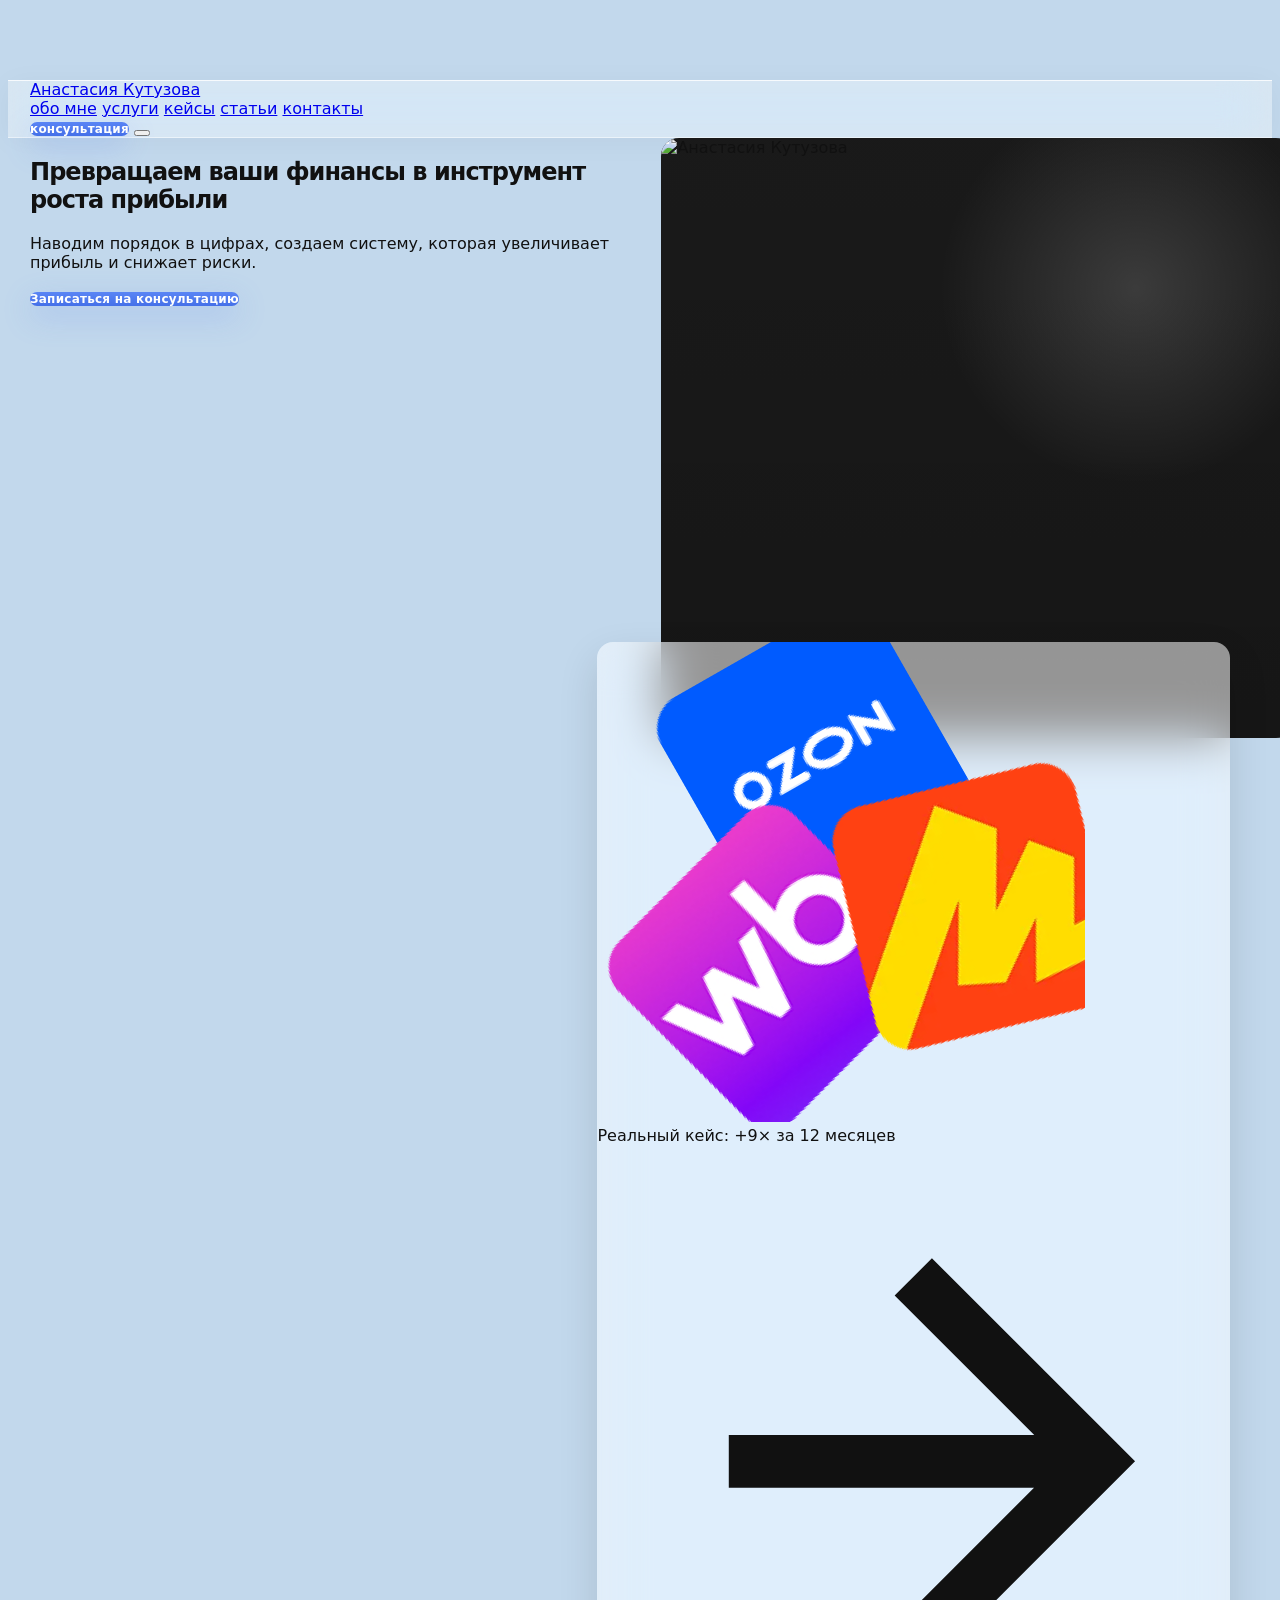
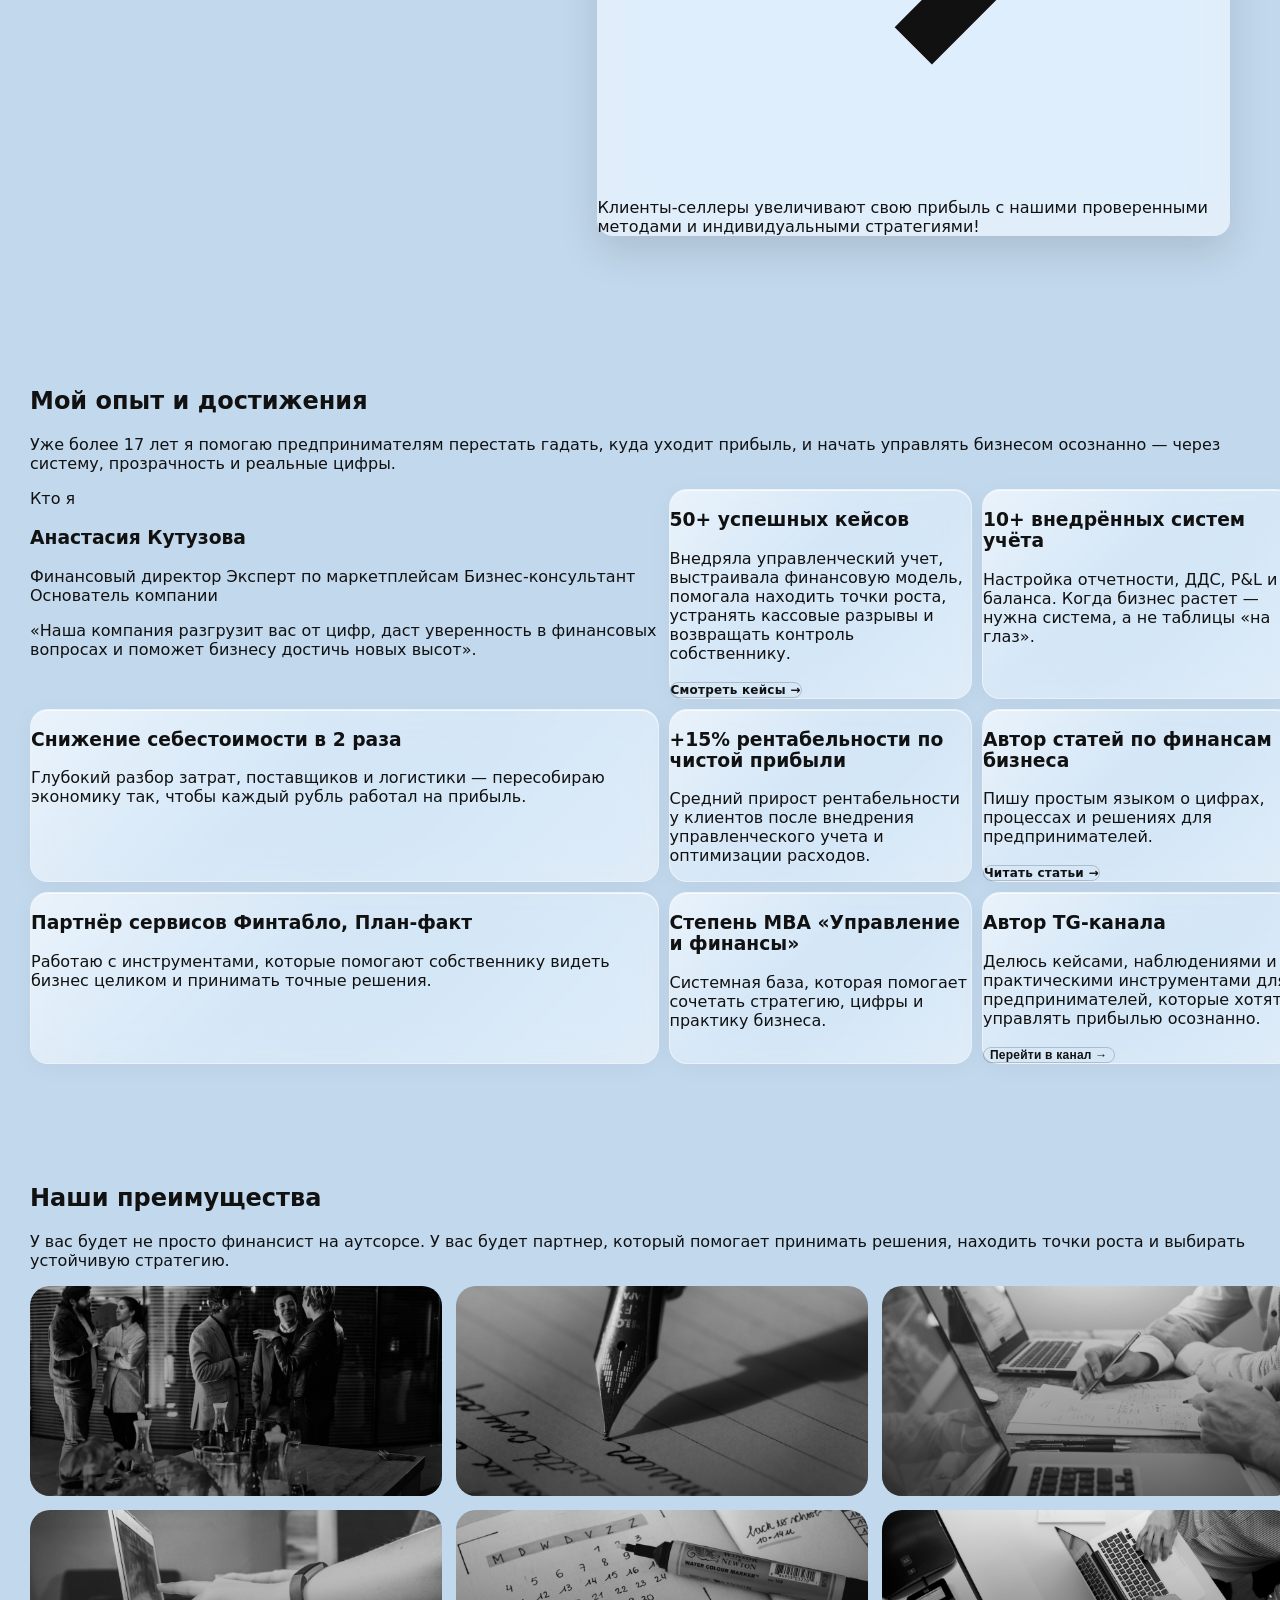
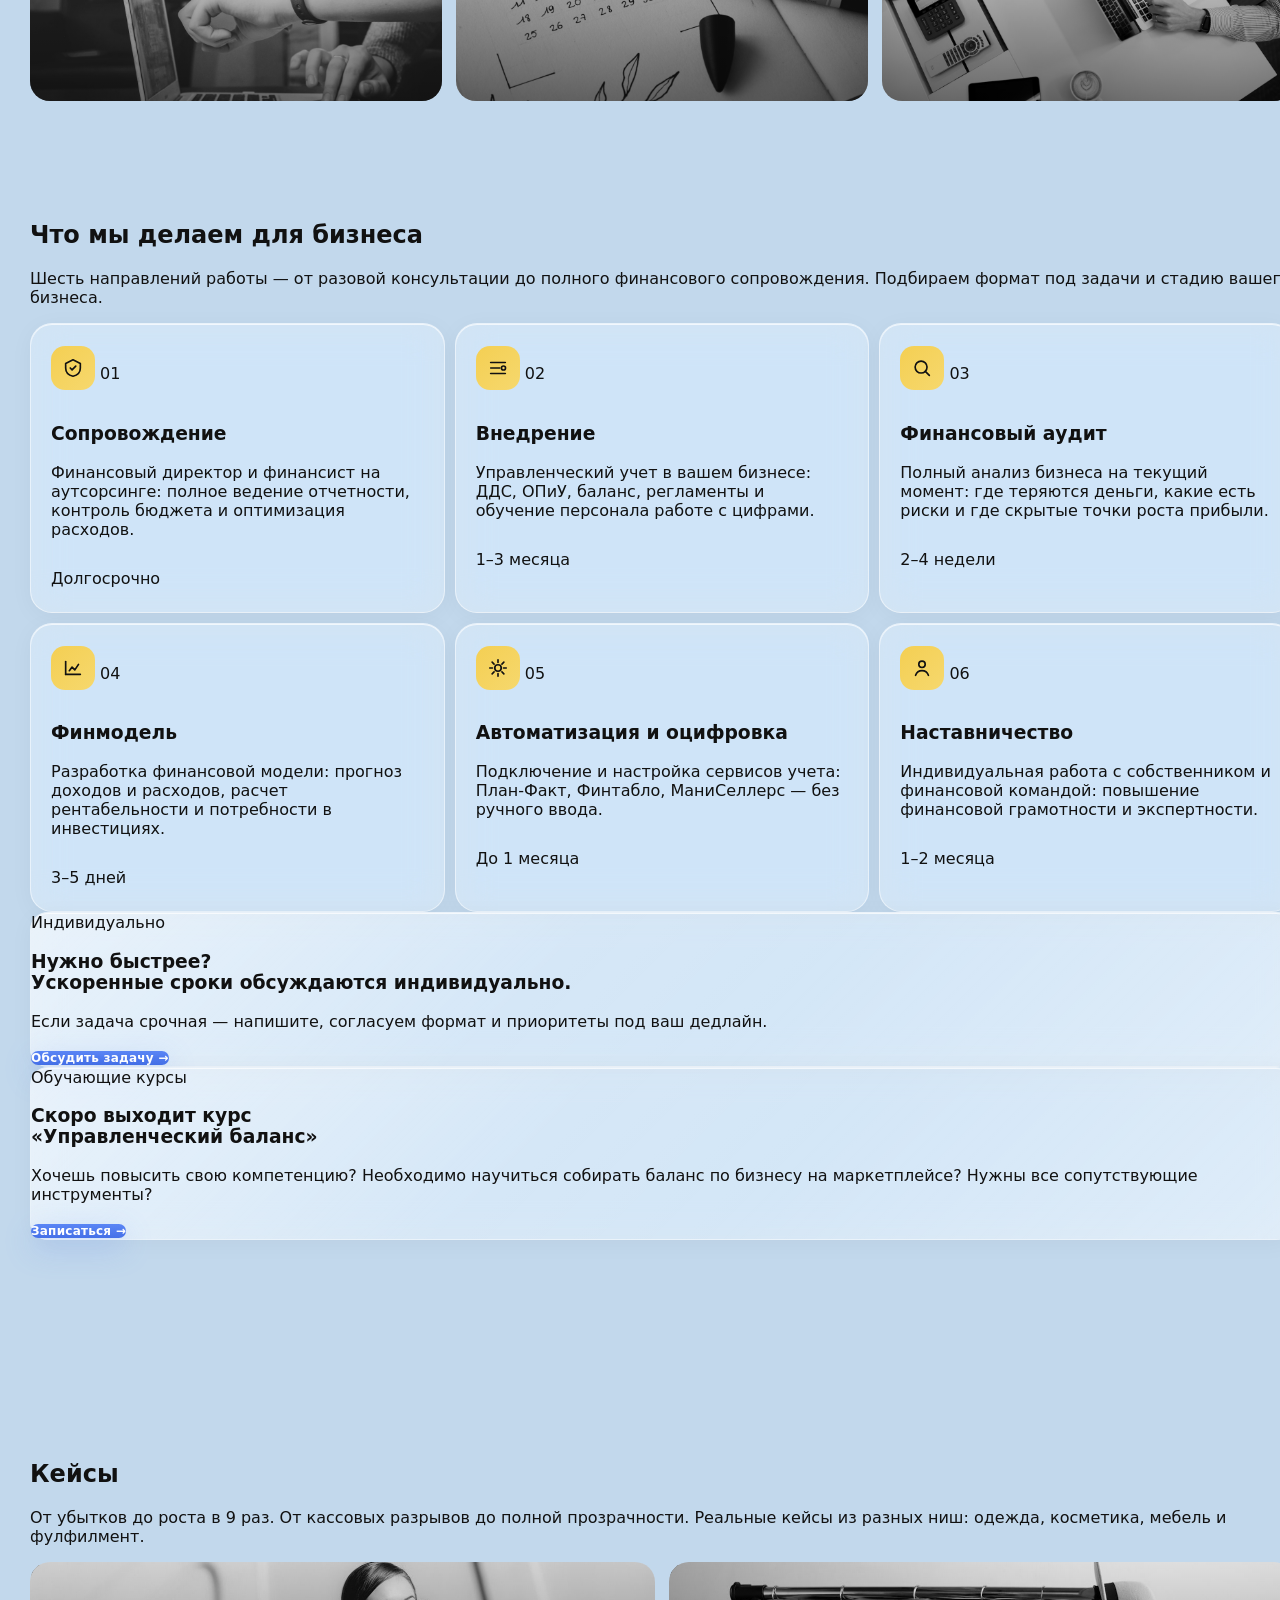
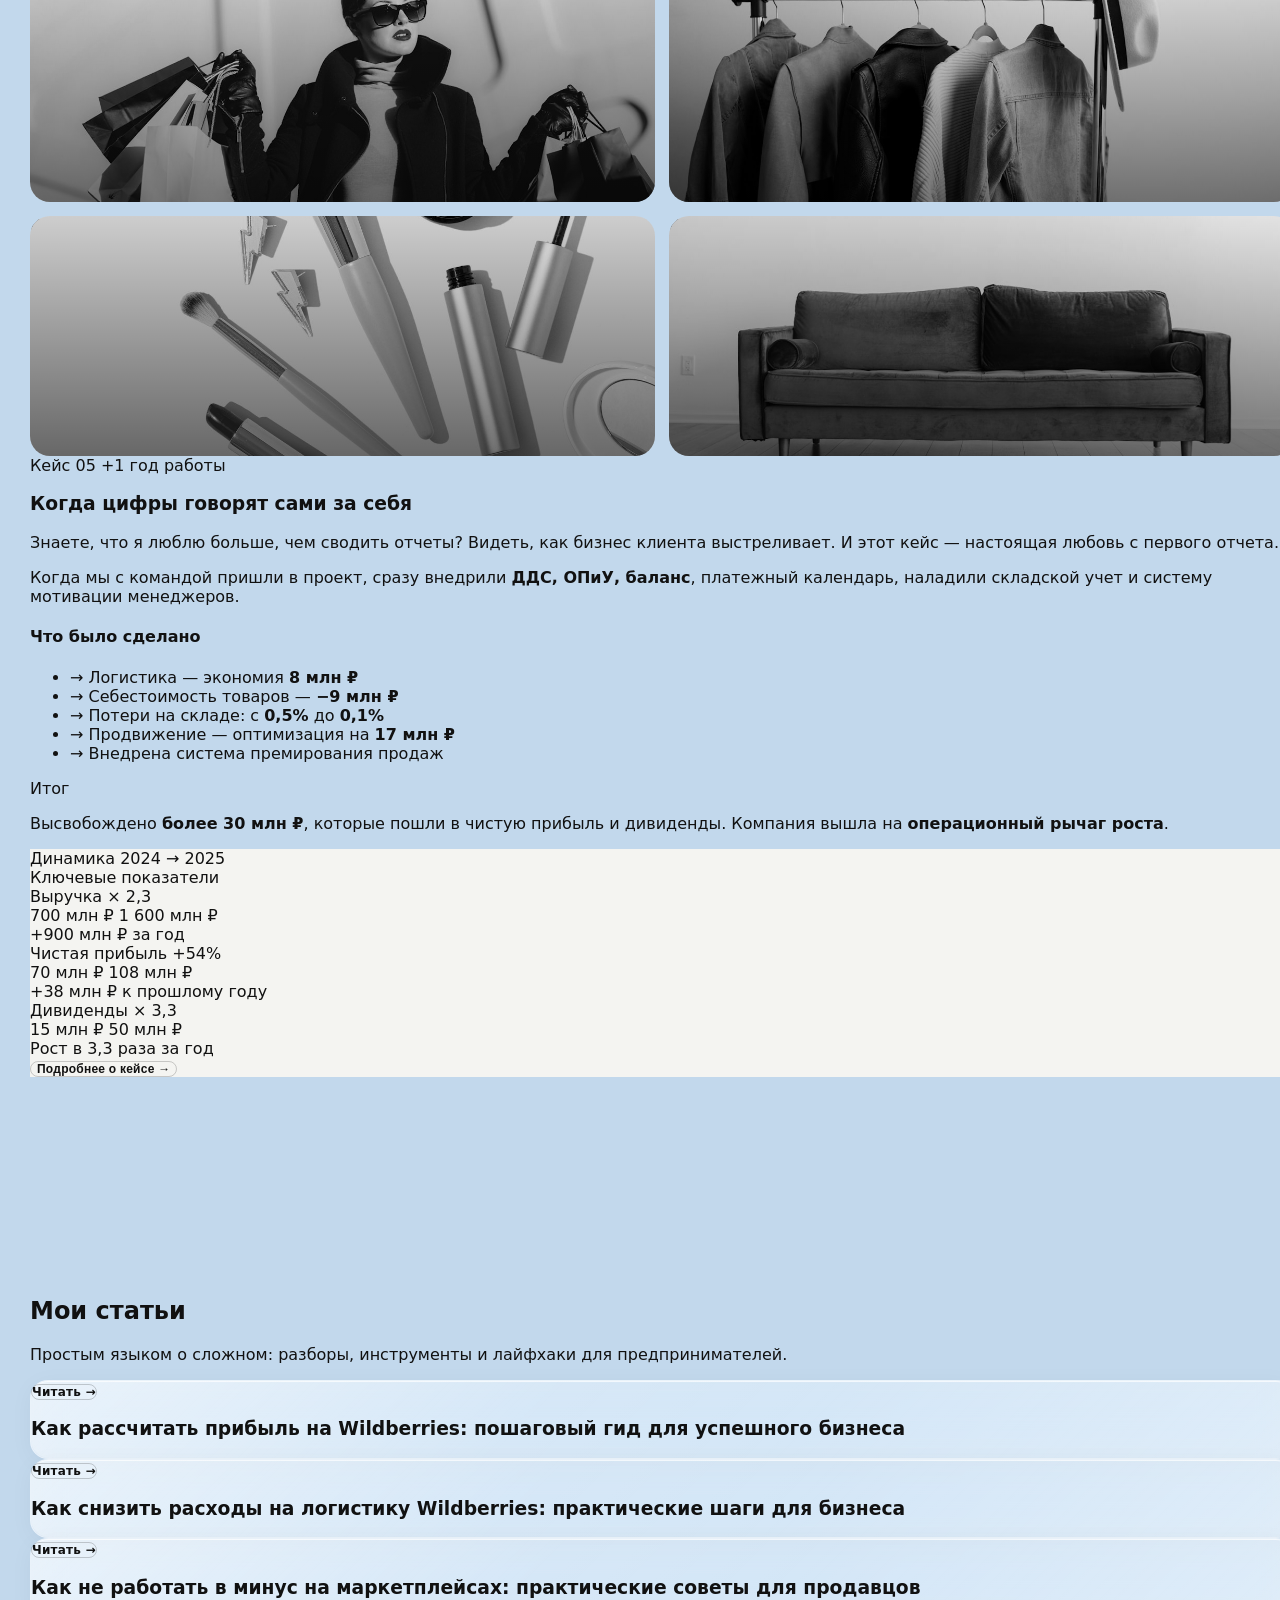
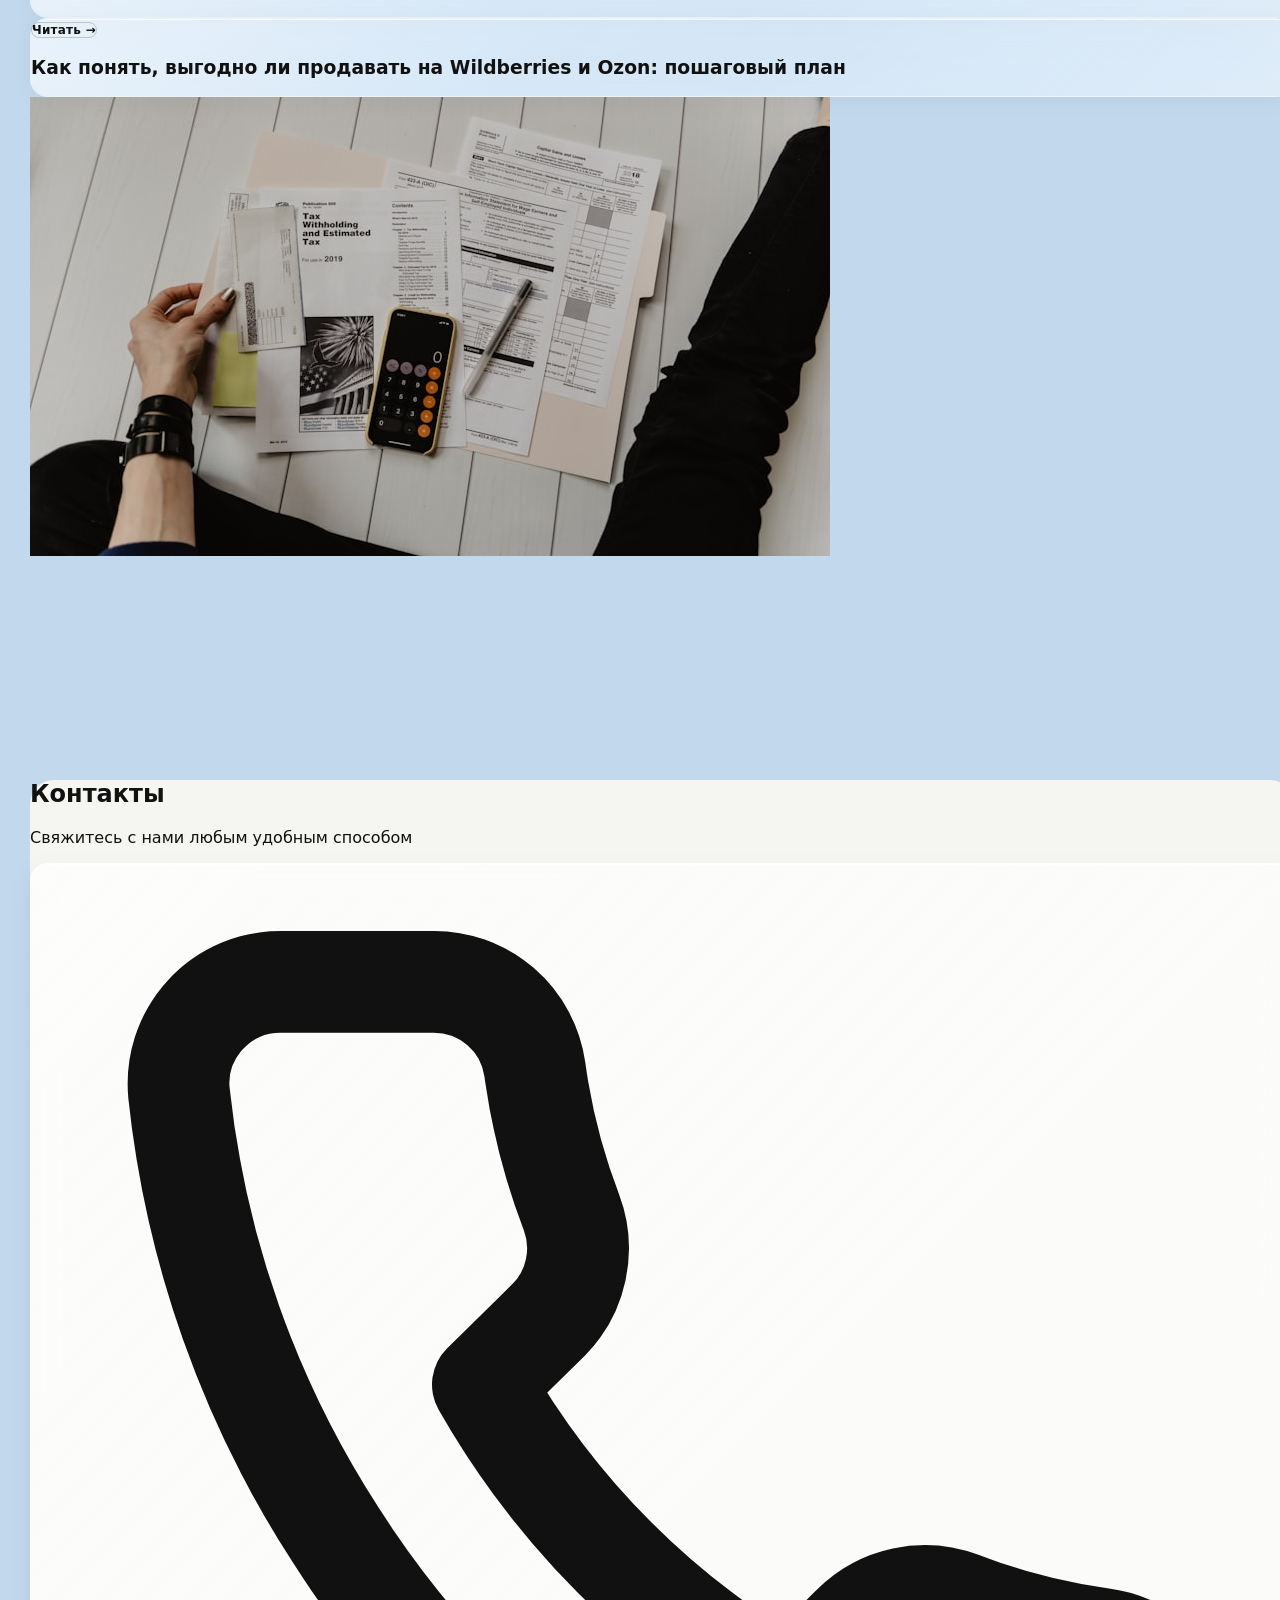
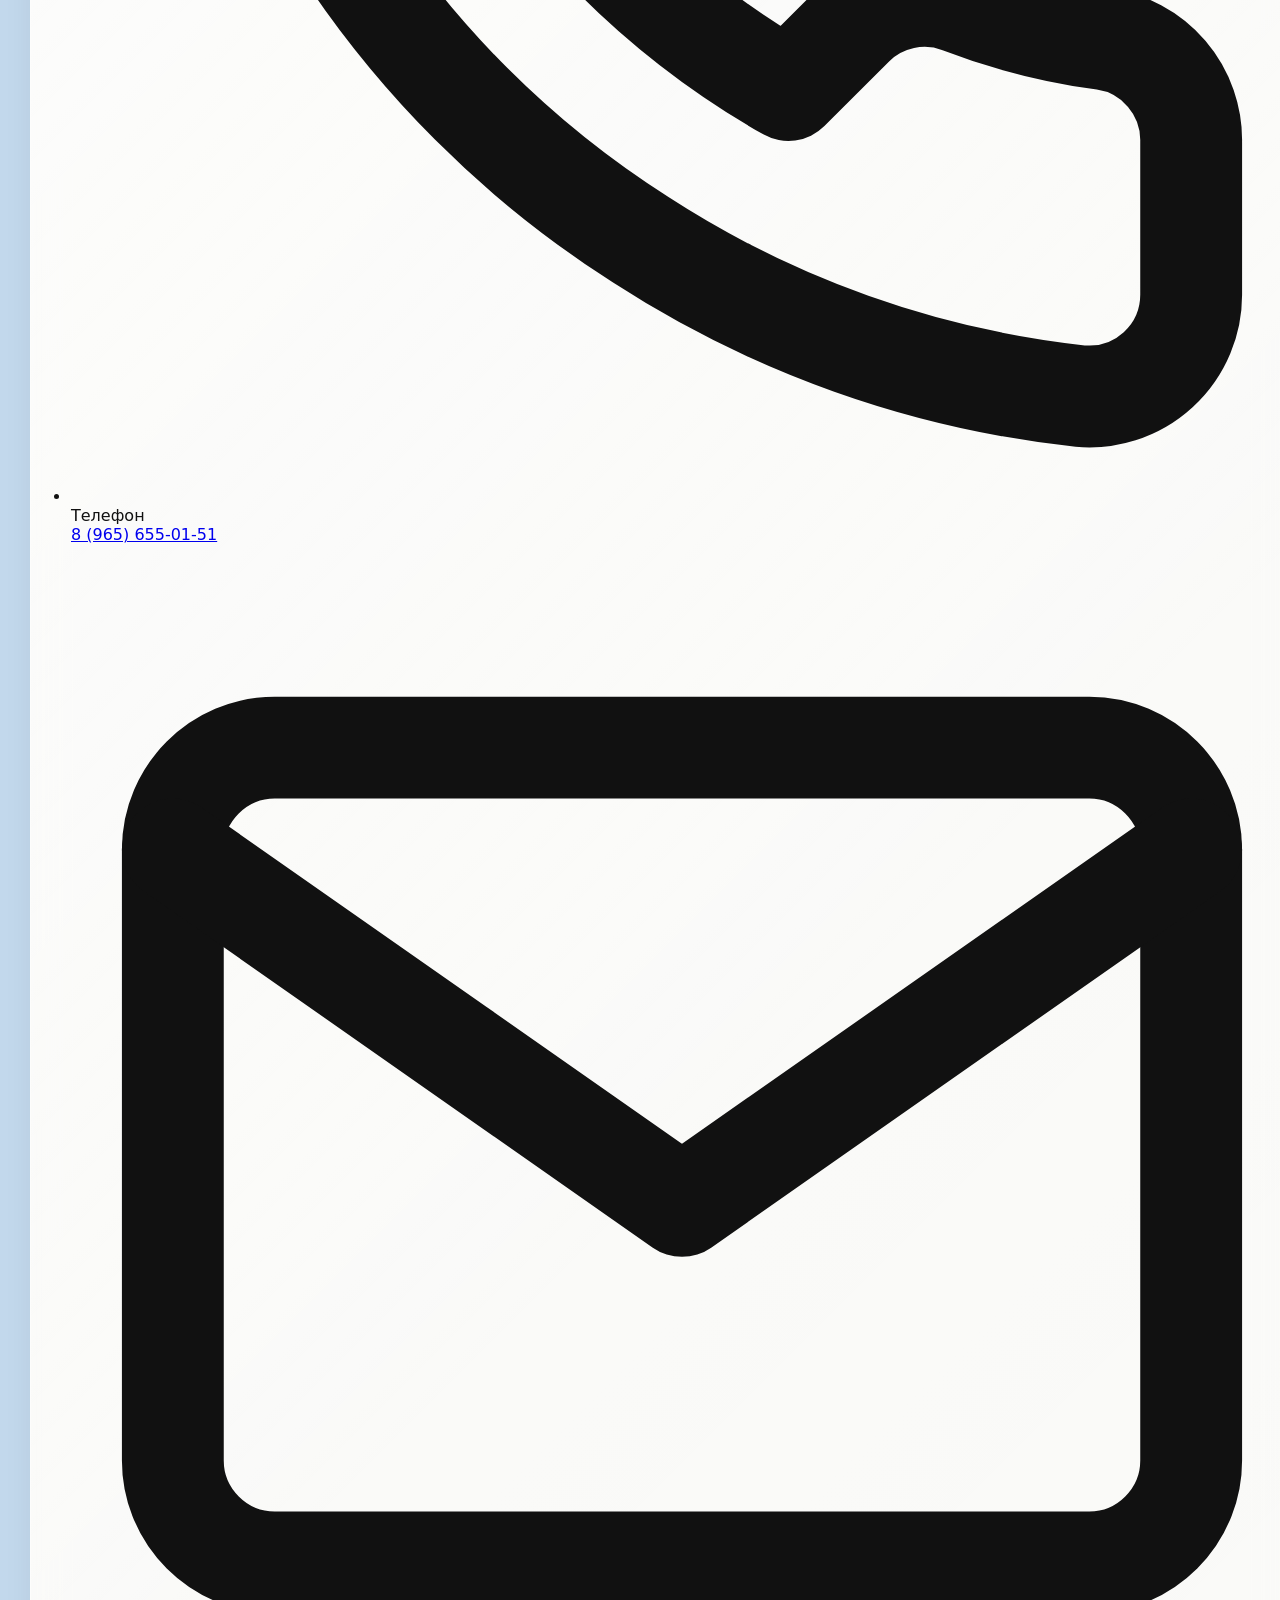
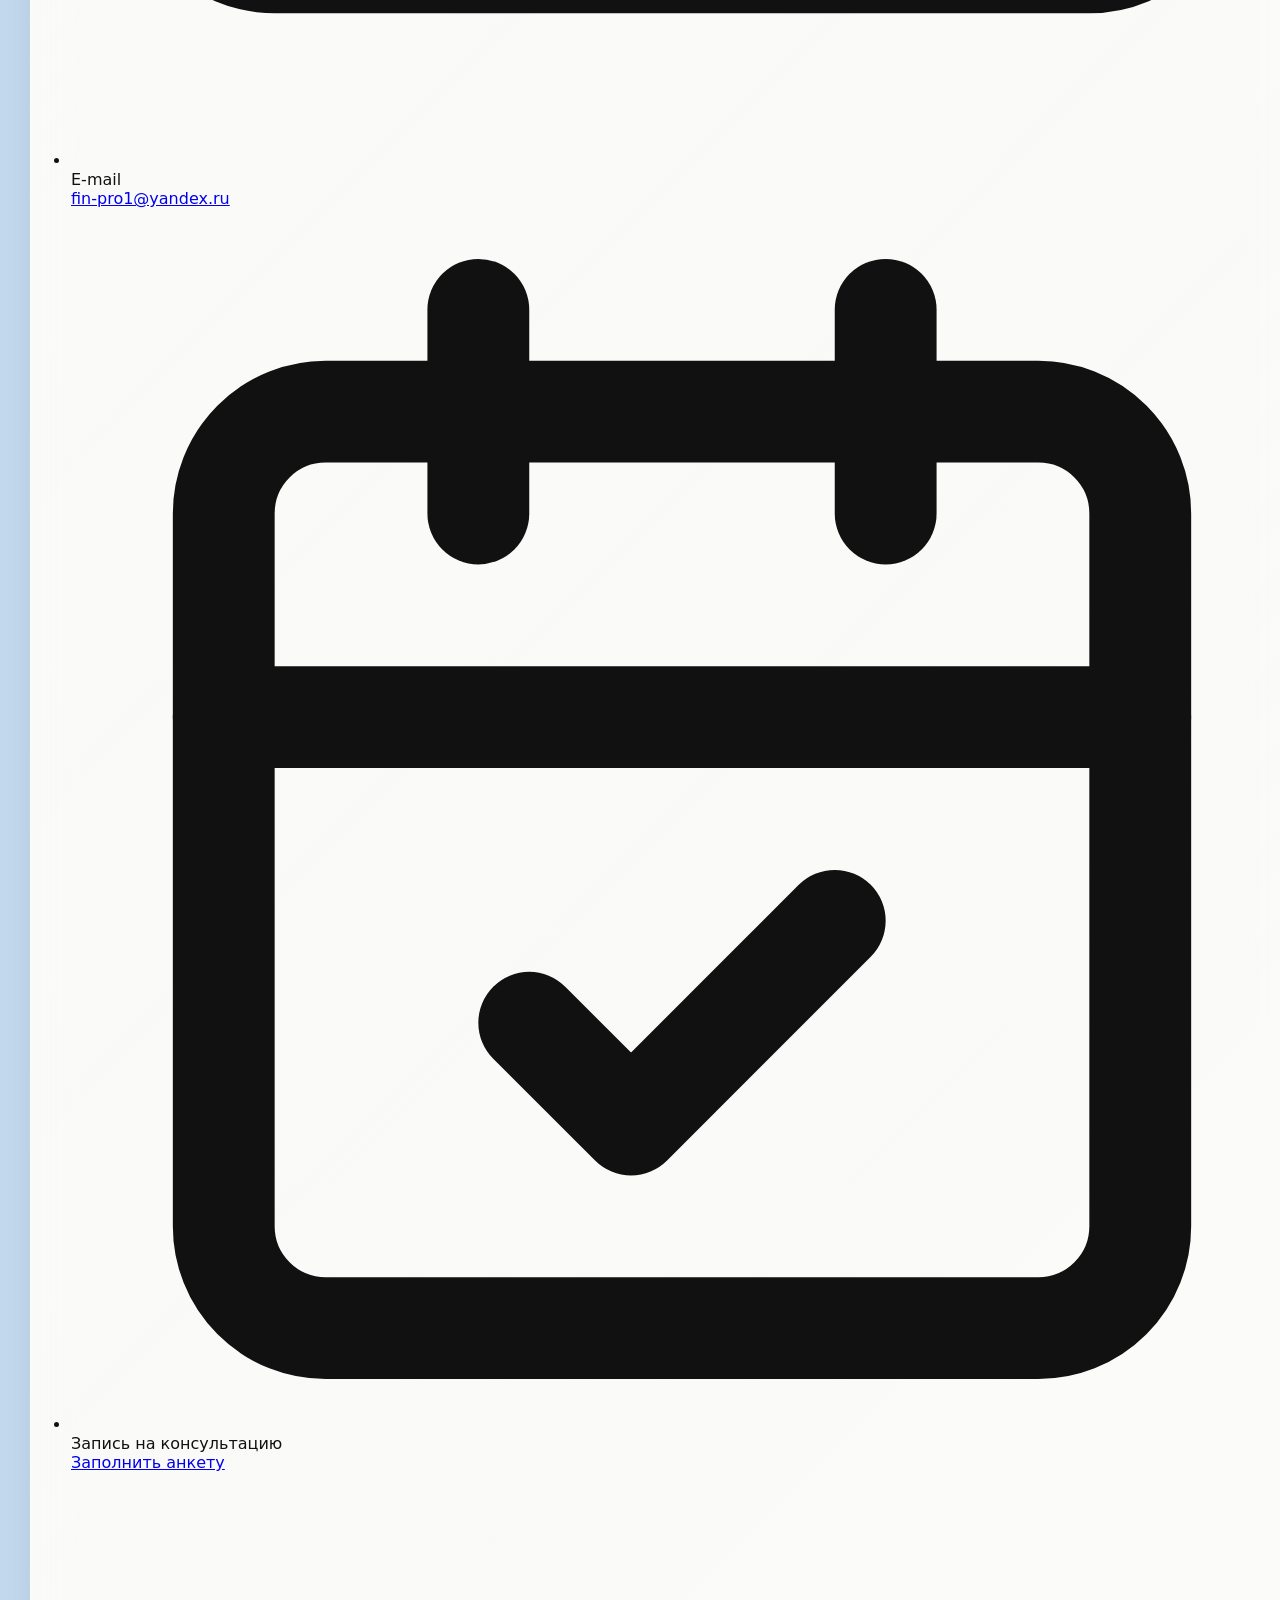
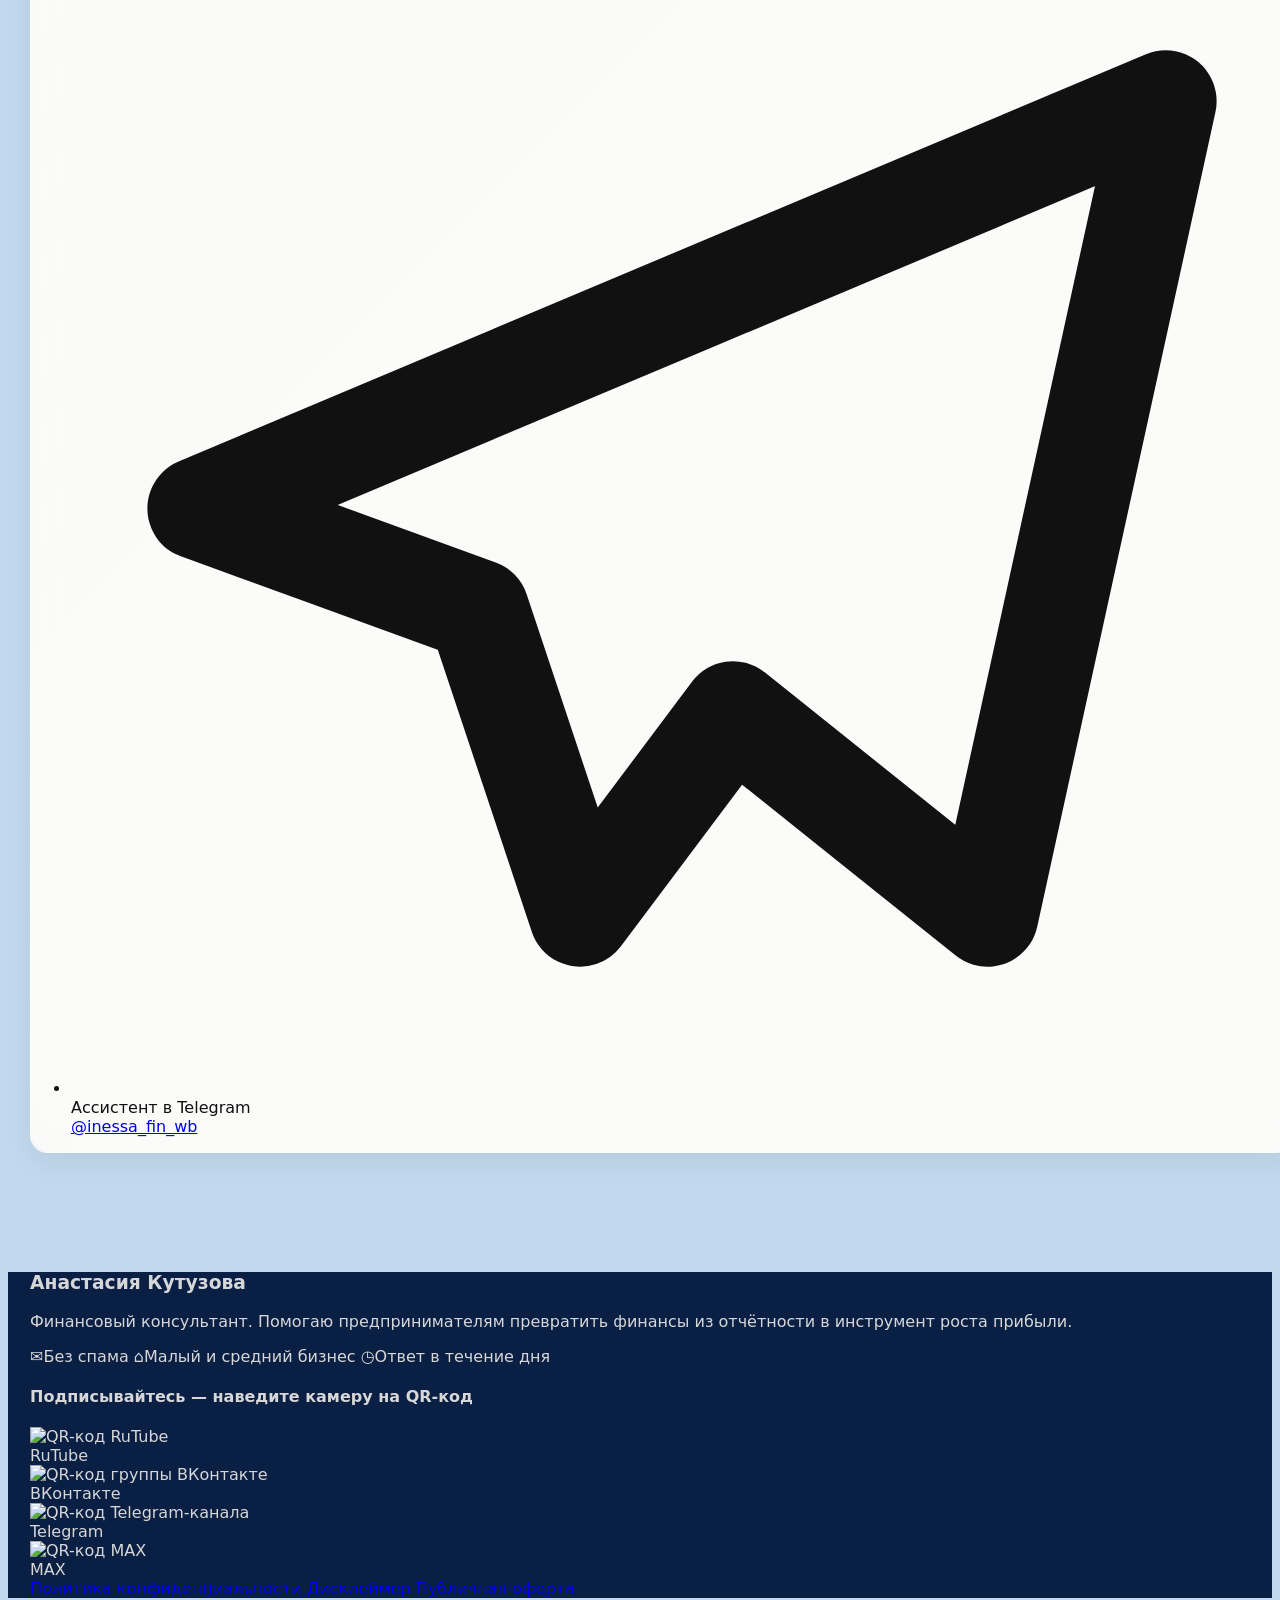
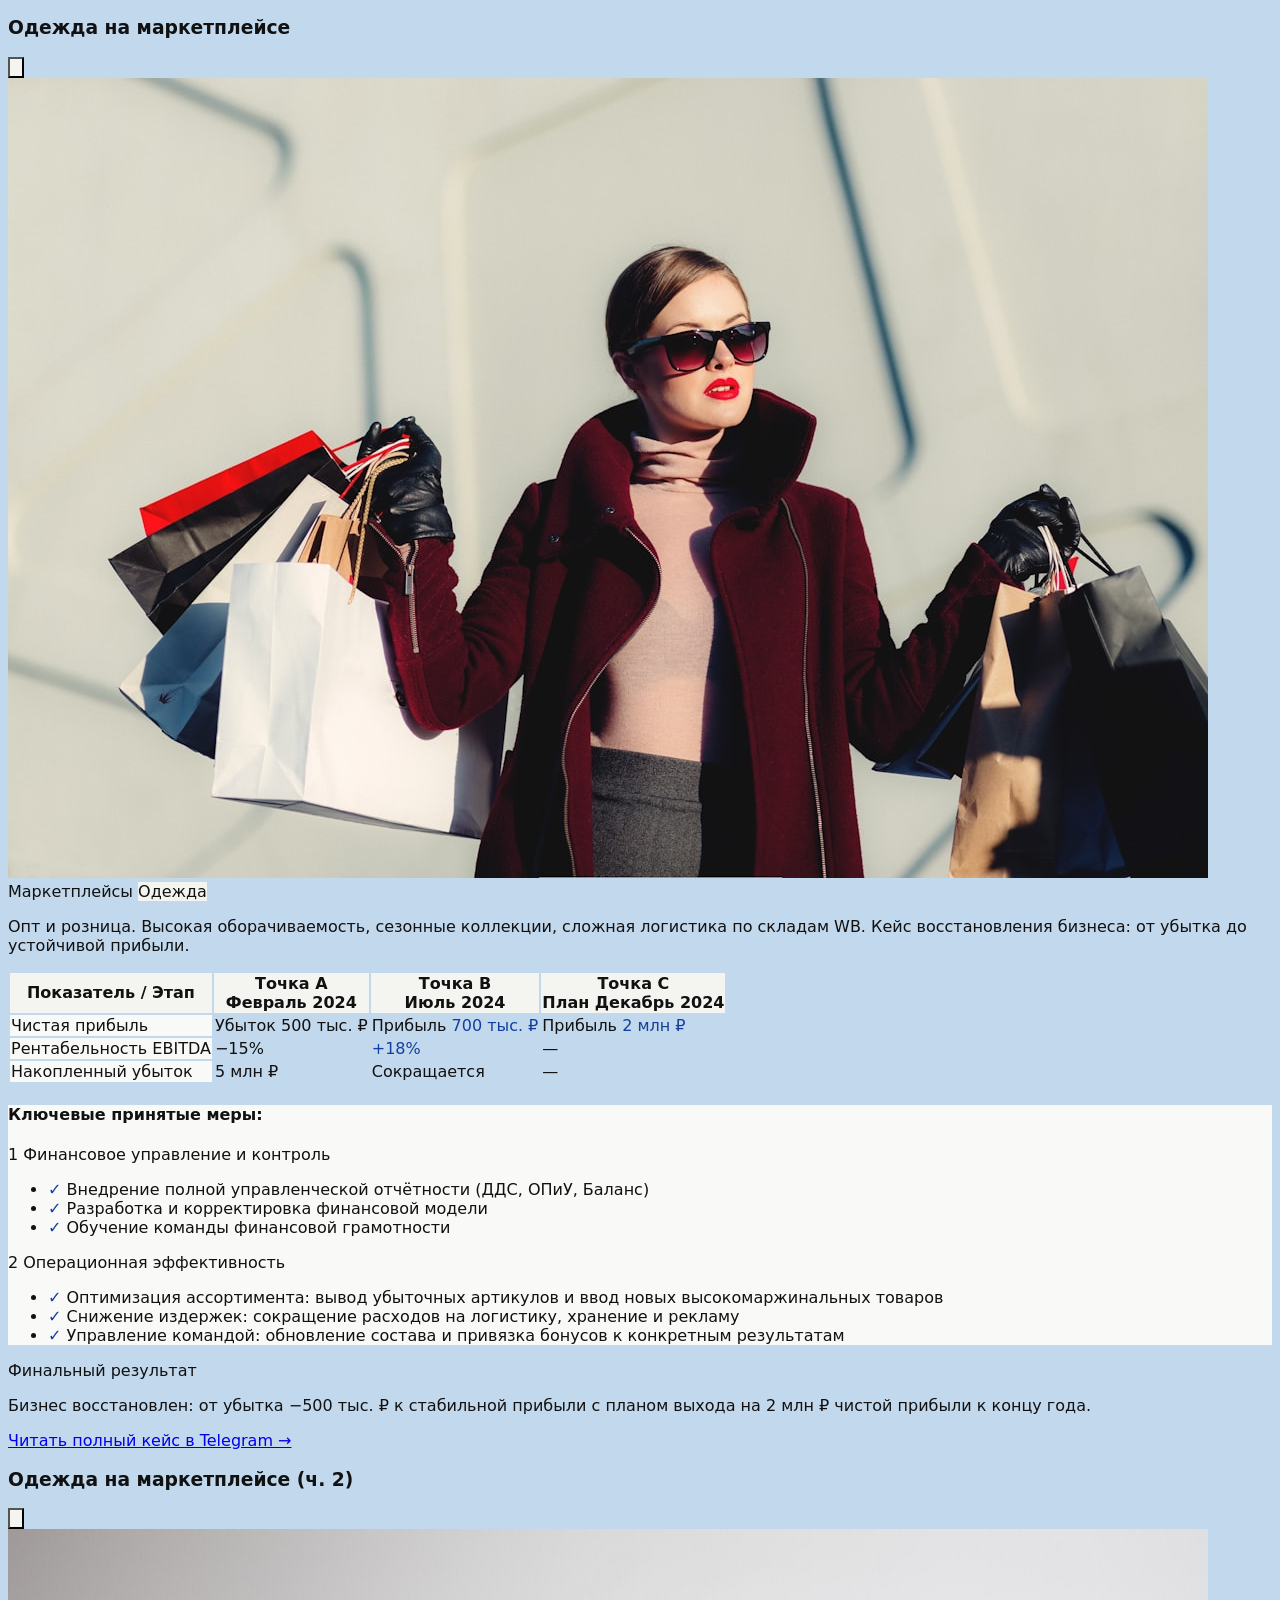
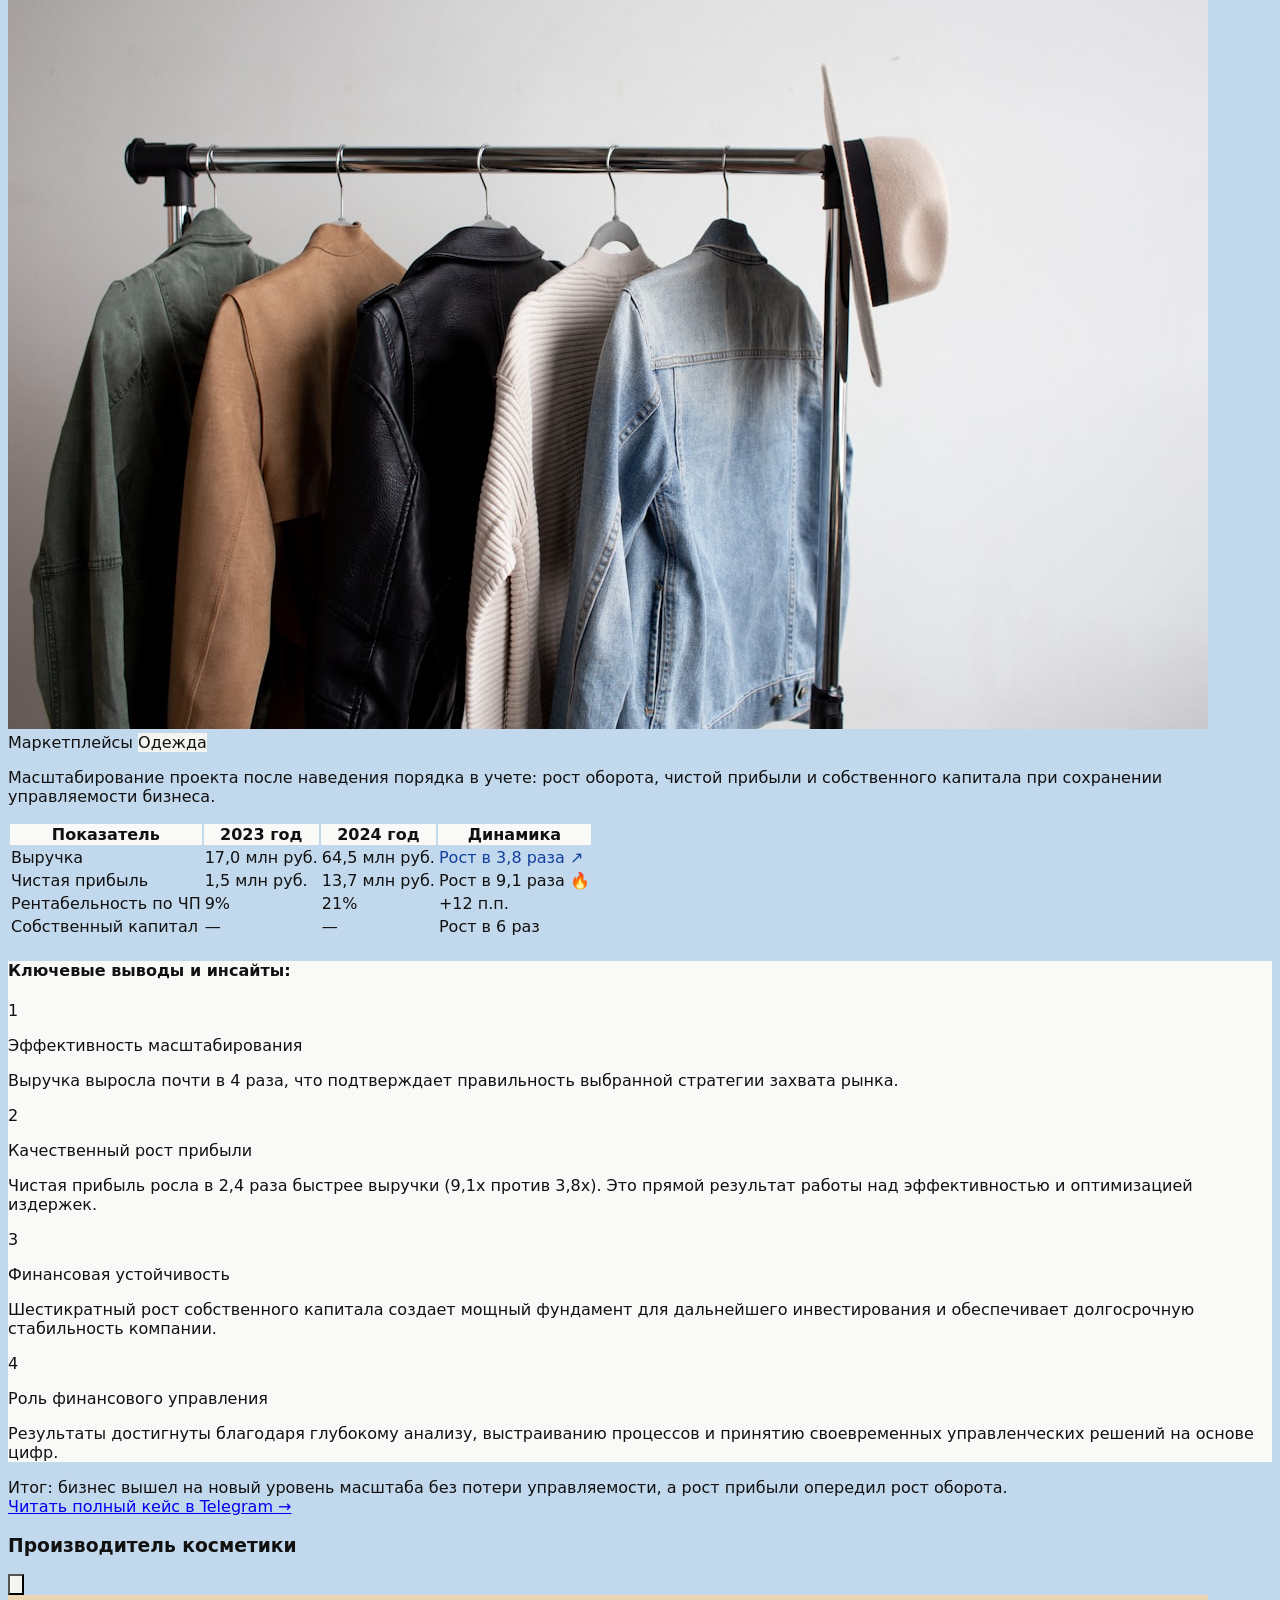
==== index.html @ 1ec45750 "Add files via upload" ====
<!DOCTYPE html>
<html lang="ru">
<head>
  <meta charset="UTF-8" />
  <meta name="viewport" content="width=device-width, initial-scale=1.0" />
  <title>Анастасия Кутузова — Финансовый консультант</title>
  <meta name="description" content="Лендинг финансового консультанта: кейсы, преимущества, статьи и контакты." />
  <script src="https://cdn.jsdelivr.net/npm/@tailwindcss/browser@4"></script>
  <style>
    :root {
      --bg: #c2d8ec;
      --paper: #ffffff;
      --muted: #b3cce3;
      --line: #9eb8d2;
      --gray-light: #b8cfe5;
      --gray-table: #c2d8ec;
      --text: #111111;
      --soft: #666666;
      --blue: #123f9f;
      --blue-dark: #0d327e;
      --yellow: #f6d86d;
      --yellow-soft: #f6d86d;
      --card: #aac3dc;
      --black: #0b0b0b;
    }

    html {
      scroll-behavior: smooth;
    }

    body {
      font-family: Inter, ui-sans-serif, system-ui, -apple-system, BlinkMacSystemFont, "Segoe UI", sans-serif;
      background: var(--bg);
      color: var(--text);
      padding-top: 72px;
    }

    .container-main {
      width: min(100%, 1360px);
      margin-inline: auto;
      padding-inline: 32px;
    }

    .section-space {
      padding-top: 50px;
      padding-bottom: 50px;
    }
    @media (min-width: 768px) {
      .section-space {
        padding-top: 100px;
        padding-bottom: 100px;
      }
    }

    .rounded-4xl {
      border-radius: 2rem;
    }

    .soft-card {
      background: var(--card);
      border-radius: 18px;
      border: 1px solid rgba(17, 17, 17, 0.04);
      box-shadow: 0 1px 0 rgba(255,255,255,0.7) inset;
    }

    .nav-link {
      position: relative;
      transition: color .25s ease;
    }

    .nav-link::after {
      content: "";
      position: absolute;
      left: 0;
      bottom: -4px;
      width: 100%;
      height: 1px;
      background: currentColor;
      transform: scaleX(0);
      transform-origin: left;
      transition: transform .25s ease;
    }

    .nav-link:hover::after {
      transform: scaleX(1);
    }

    .btn-blue {
      background: transparent;
      color: var(--text);
      border: 1px solid rgba(17, 17, 17, 0.2);
      border-radius: 999px;
      box-shadow: none;
      transition: transform .2s ease, box-shadow .2s ease, background .2s ease, border-color .2s ease;
      font-size: 12px;
      font-weight: 600;
      line-height: 1;
      letter-spacing: 0.02em;
      text-decoration: none;
      white-space: nowrap;
      text-align: center;
      -webkit-font-smoothing: antialiased;
      text-rendering: optimizeLegibility;
    }

    .btn-blue:hover {
      transform: translateY(-1px);
      box-shadow: 0 4px 12px rgba(0, 0, 0, 0.08);
      background: rgba(255, 255, 255, 0.5);
      border-color: rgba(17, 17, 17, 0.3);
    }

    /* Кнопки контактов остаются синими */
    a[href="#contacts"].btn-blue,
    a[href*="forms.yandex"].btn-blue,
    button[onclick*="contacts"].btn-blue {
      background: linear-gradient(180deg, #5a85f5 0%, #4570e8 100%);
      color: white;
      border: none;
      box-shadow: 0 10px 30px rgba(90, 133, 245, 0.28);
    }

    a[href="#contacts"].btn-blue:hover,
    a[href*="forms.yandex"].btn-blue:hover,
    button[onclick*="contacts"].btn-blue:hover {
      box-shadow: 0 14px 30px rgba(90, 133, 245, 0.36);
      background: linear-gradient(180deg, #6b94f8 0%, #4570e8 100%);
    }

    /* Кнопки Телеграма остаются синими */
    a[href*="t.me"].btn-blue,
    a[href*="telegram"].btn-blue {
      background: linear-gradient(180deg, #5a85f5 0%, #4570e8 100%);
      color: white;
      border: none;
      box-shadow: 0 10px 30px rgba(90, 133, 245, 0.28);
    }

    a[href*="t.me"].btn-blue:hover,
    a[href*="telegram"].btn-blue:hover {
      box-shadow: 0 14px 30px rgba(90, 133, 245, 0.36);
      background: linear-gradient(180deg, #6b94f8 0%, #4570e8 100%);
    }

    /* Buttons in cases section - highlighted with white background */
    .case-card button.btn-blue {
      background: rgba(255, 255, 255, 0.95);
      color: #111111;
      border: 1px solid rgba(255, 255, 255, 0.5);
      box-shadow: 0 8px 24px rgba(0, 0, 0, 0.3);
      font-weight: 700;
    }

    .case-card button.btn-blue:hover {
      background: rgba(255, 255, 255, 1);
      box-shadow: 0 12px 32px rgba(0, 0, 0, 0.4);
      border-color: rgba(255, 255, 255, 0.8);
    }

    .btn-blue span {
      line-height: 1;
    }



    .eyebrow {
      display: inline-flex;
      align-items: center;
      gap: .4rem;
      border: 1px solid rgba(17,17,17,0.18);
      border-radius: 999px;
      padding: 6px 12px;
      font-size: 12px;
      line-height: 1;
      background: rgba(255,255,255,0.55);
      backdrop-filter: blur(4px);
    }

    .eyebrow::before {
      content: "";
      width: 6px;
      height: 6px;
      border-radius: 999px;
      background: var(--text);
      display: inline-block;
    }

    .hero-grid {
      display: grid;
      gap: 28px;
      align-items: start;
    }

    .hero-photo {
      position: relative;
      border-radius: 18px;
      overflow: hidden;
      background: #1a1a1a;
      aspect-ratio: 1 / 1;
      width: 100%;
      max-height: 400px;
    }
    @media (min-width: 768px) {
      .hero-photo {
        aspect-ratio: 4 / 5;
        max-height: 600px;
      }
    }
    .hero-photo > img {
      width: 100%;
      height: 100%;
      object-fit: cover;
      object-position: 50% 35%;
    }

    .hero-photo::after {
      content: "";
      position: absolute;
      inset: 0;
      background: radial-gradient(circle at 75% 25%, rgba(255,255,255,.15), transparent 30%), linear-gradient(180deg, rgba(0,0,0,0.02), rgba(0,0,0,0.16));
      pointer-events: none;
    }

    .floating-review {
      position: absolute;
      left: -16px;
      right: 16px;
      bottom: 120px;
      margin-top: -80px;
      background: rgba(255,255,255,0.97);
      backdrop-filter: blur(10px);
      border: 1px solid rgba(17,17,17,0.06);
      border-radius: 16px;
      box-shadow: 0 16px 40px rgba(0,0,0,0.12);
    }

    .achievement-grid,
    .article-grid,
    .services-grid {
      display: grid;
      gap: 10px;
    }

    /* статьи — управляются через Tailwind */

    .service-card {
      background: var(--paper);
      border-radius: 22px;
      border: 1px solid rgba(17,17,17,0.06);
      padding: 22px 20px 24px;
      display: flex;
      flex-direction: column;
      gap: 14px;
      transition: transform .3s ease, box-shadow .3s ease, border-color .3s ease;
      position: relative;
      overflow: hidden;
    }

    .service-card::before {
      content: "";
      position: absolute;
      inset: auto -40px -60px auto;
      width: 160px;
      height: 160px;
      background: radial-gradient(circle, rgba(244,207,83,0.35) 0%, rgba(244,207,83,0) 70%);
      opacity: 0;
      transition: opacity .35s ease;
      pointer-events: none;
    }

    .service-card:hover {
      transform: translateY(-3px);
      box-shadow: 0 20px 40px -24px rgba(18,63,159,0.25);
      border-color: rgba(18,63,159,0.18);
    }

    .service-card:hover::before {
      opacity: 1;
    }

    .service-icon {
      width: 44px;
      height: 44px;
      border-radius: 14px;
      background: linear-gradient(135deg, #f4cf53 0%, #f6d86d 100%);
      display: inline-flex;
      align-items: center;
      justify-content: center;
      color: #111;
      flex-shrink: 0;
    }

    .service-icon svg {
      width: 22px;
      height: 22px;
      stroke: #111;
      fill: none;
      stroke-width: 1.8;
      stroke-linecap: round;
      stroke-linejoin: round;
    }

    .timeline-card {
      background: var(--black);
      color: #fff;
      border-radius: 22px;
      padding: 26px;
    }

    .timeline-row {
      display: flex;
      align-items: center;
      justify-content: space-between;
      gap: 16px;
      padding: 14px 0;
      border-top: 1px solid rgba(255,255,255,0.08);
      font-size: 13px;
    }

    .timeline-row:first-of-type {
      border-top: 0;
    }

    .timeline-pill {
      background: var(--yellow);
      color: #111;
      border-radius: 999px;
      padding: 4px 12px;
      font-weight: 600;
      font-size: 12px;
      white-space: nowrap;
    }

    .adv-grid,
    .cases-grid {
      display: grid;
      gap: 14px;
    }

    .adv-card,
    .case-card {
      position: relative;
      overflow: hidden;
      border-radius: 20px;
      min-height: 190px;
      isolation: isolate;
    }

    .adv-card .relative {
      padding: 30px 25px !important;
    }

    .case-card {
      min-height: 240px;
    }

    .adv-card img,
    .case-card img {
      position: absolute;
      inset: 0;
      width: 100% !important;
      height: 100% !important;
      object-fit: cover;
      filter: grayscale(100%);
      transition: transform .45s ease, filter .45s ease;
      display: block !important;
    }

    .adv-card::after,
    .case-card::after {
      content: "";
      position: absolute;
      inset: 0;
      background: linear-gradient(180deg, rgba(0,0,0,0.05) 0%, rgba(0,0,0,0.52) 100%);
      z-index: 1;
    }

    .adv-card:hover img,
    .case-card:hover img {
      transform: scale(1.04);
      filter: grayscale(70%);
    }

    .arrow-badge {
      width: 28px;
      height: 28px;
      border-radius: 999px;
      border: 1px solid rgba(255,255,255,0.65);
      display: none;
      align-items: center;
      justify-content: center;
      color: white;
      background: rgba(255,255,255,0.08);
      backdrop-filter: blur(3px);
    }

    .title-display {
      letter-spacing: -0.04em;
    }

    .big-word {
      font-size: clamp(4rem, 14vw, 9.5rem);
      line-height: .88;
      letter-spacing: -0.08em;
      font-weight: 500;
    }



    .contact-shell {
      background: #f5f5f2;
      border-radius: 24px;
    }

    .contact-card {
      background: rgba(255,255,255,0.92);
      border: 1px solid rgba(17,17,17,.04);
      border-radius: 18px;
      box-shadow: 0 10px 30px rgba(0,0,0,.04);
    }

    .footer-dark {
      background: #0a1f44;
      color: #d7d7d7;
    }

    .reveal {
      opacity: 0;
      transform: translateY(20px);
      transition: opacity .6s ease, transform .6s ease;
    }

    .reveal.visible {
      opacity: 1;
      transform: translateY(0);
    }

    /* ========== LIQUID GLASS EFFECT ========== */
    .liquid-glass {
      background: rgba(255, 255, 255, 0.25);
      backdrop-filter: blur(20px) saturate(1.4);
      -webkit-backdrop-filter: blur(20px) saturate(1.4);
      border: 1px solid rgba(255, 255, 255, 0.45);
      box-shadow:
        0 8px 32px rgba(0, 0, 0, 0.06),
        inset 0 1px 0 rgba(255, 255, 255, 0.7),
        inset 0 -1px 0 rgba(255, 255, 255, 0.15);
      position: relative;
    }

    .liquid-glass::before {
      content: "";
      position: absolute;
      inset: 0;
      border-radius: inherit;
      background: linear-gradient(
        135deg,
        rgba(255, 255, 255, 0.5) 0%,
        rgba(255, 255, 255, 0.05) 40%,
        rgba(255, 255, 255, 0.02) 60%,
        rgba(255, 255, 255, 0.25) 100%
      );
      pointer-events: none;
      z-index: 0;
    }

    .floating-review.liquid-glass::before {
      background: none;
    }

    .liquid-glass > * {
      position: relative;
      z-index: 1;
    }

    /* Header liquid glass */
    .header-liquid {
      background: rgba(247, 247, 244, 0.45) !important;
      backdrop-filter: blur(24px) saturate(1.6) !important;
      -webkit-backdrop-filter: blur(24px) saturate(1.6) !important;
      border-bottom: 1px solid rgba(255, 255, 255, 0.5);
      box-shadow:
        0 4px 30px rgba(0, 0, 0, 0.04),
        inset 0 1px 0 rgba(255, 255, 255, 0.8);
    }

    .header-liquid.scrolled {
      background: rgba(247, 247, 244, 0.7) !important;
      box-shadow:
        0 4px 30px rgba(0, 0, 0, 0.08),
        inset 0 1px 0 rgba(255, 255, 255, 0.8) !important;
    }

    /* Floating review liquid glass */
    .floating-review.liquid-glass {
      background: rgba(255, 255, 255, 0.55);
      backdrop-filter: blur(24px) saturate(1.5);
      -webkit-backdrop-filter: blur(24px) saturate(1.5);
      border: none;
      box-shadow: 0 16px 40px rgba(0, 0, 0, 0.12);
    }

    .floating-review.liquid-glass::before {
      display: none;
    }

    /* Soft card liquid glass */
    .soft-card.liquid-glass {
      background: rgba(255, 255, 255, 0.35);
      backdrop-filter: blur(16px) saturate(1.3);
      -webkit-backdrop-filter: blur(16px) saturate(1.3);
      border: 1px solid rgba(255, 255, 255, 0.5);
      box-shadow:
        0 4px 24px rgba(0, 0, 0, 0.04),
        inset 0 1px 0 rgba(255, 255, 255, 0.7);
      transition: transform .3s ease, box-shadow .3s ease;
    }

    .soft-card.liquid-glass:hover {
      transform: translateY(-2px);
      box-shadow:
        0 12px 36px rgba(0, 0, 0, 0.08),
        inset 0 1px 0 rgba(255, 255, 255, 0.8);
    }

    /* Service card liquid glass */
    .service-card.liquid-glass {
      background: rgba(255, 255, 255, 0.3);
      backdrop-filter: blur(18px) saturate(1.4);
      -webkit-backdrop-filter: blur(18px) saturate(1.4);
      border: 1px solid rgba(255, 255, 255, 0.5);
      box-shadow:
        0 4px 24px rgba(0, 0, 0, 0.04),
        inset 0 1px 0 rgba(255, 255, 255, 0.7);
    }

    .service-card.liquid-glass:hover {
      box-shadow:
        0 20px 40px rgba(18, 63, 159, 0.1),
        inset 0 1px 0 rgba(255, 255, 255, 0.8);
      border-color: rgba(18, 63, 159, 0.15);
    }

    /* Contact card liquid glass */
    .contact-card.liquid-glass {
      background: rgba(255, 255, 255, 0.5);
      backdrop-filter: blur(20px) saturate(1.4);
      -webkit-backdrop-filter: blur(20px) saturate(1.4);
      border: 1px solid rgba(255, 255, 255, 0.6);
      box-shadow:
        0 10px 30px rgba(0, 0, 0, 0.06),
        inset 0 1px 0 rgba(255, 255, 255, 0.8);
    }

    /* Button liquid glass */
    .btn-glass {
      background: rgba(255, 255, 255, 0.3);
      backdrop-filter: blur(12px) saturate(1.3);
      -webkit-backdrop-filter: blur(12px) saturate(1.3);
      border: 1px solid rgba(255, 255, 255, 0.5);
      box-shadow:
        0 2px 12px rgba(0, 0, 0, 0.04),
        inset 0 1px 0 rgba(255, 255, 255, 0.6);
      border-radius: 999px;
      transition: all .25s ease;
    }

    .btn-glass:hover {
      background: rgba(255, 255, 255, 0.45);
      box-shadow:
        0 4px 20px rgba(0, 0, 0, 0.08),
        inset 0 1px 0 rgba(255, 255, 255, 0.8);
      transform: translateY(-1px);
    }

    /* Eyebrow liquid glass */
    .eyebrow.liquid-glass {
      background: rgba(255, 255, 255, 0.35);
      backdrop-filter: blur(12px) saturate(1.3);
      -webkit-backdrop-filter: blur(12px) saturate(1.3);
      border: 1px solid rgba(255, 255, 255, 0.5);
      box-shadow: inset 0 1px 0 rgba(255, 255, 255, 0.6);
    }

    /* Modal liquid glass header */
    .modal-header-glass {
      background: rgba(255, 255, 255, 0.6) !important;
      backdrop-filter: blur(20px) saturate(1.5);
      -webkit-backdrop-filter: blur(20px) saturate(1.5);
      border-bottom: 1px solid rgba(255, 255, 255, 0.4) !important;
      box-shadow: inset 0 -1px 0 rgba(0, 0, 0, 0.03);
    }

    /* Timeline card liquid glass (dark variant) */
    .timeline-card-glass {
      background: rgba(220, 220, 216, 0.45);
      backdrop-filter: blur(16px) saturate(1.3);
      -webkit-backdrop-filter: blur(16px) saturate(1.3);
      border: 1px solid rgba(255, 255, 255, 0.35);
      box-shadow:
        0 8px 24px rgba(0, 0, 0, 0.04),
        inset 0 1px 0 rgba(255, 255, 255, 0.5);
      color: var(--text);
      border-radius: 22px;
      padding: 26px;
    }

    /* Shimmer effect removed */

    /* ========== MOBILE OPTIMIZATIONS ========== */
    @media (max-width: 767px) {
      .reveal {
        opacity: 0;
        transform: translateY(20px);
        transition: opacity 0.8s ease-out, transform 0.8s ease-out;
      }

      .reveal.visible {
        opacity: 1;
        transform: translateY(0);
      }
      .container-main {
        padding-inline: 16px;
      }

      h1.title-display {
        font-size: 1.85rem !important;
        line-height: 1.06 !important;
      }

      .hero-grid {
        grid-template-columns: 1fr;
        gap: 24px;
      }

      .hero-photo {
        aspect-ratio: 1 / 1;
        max-height: 360px;
        min-height: 280px;
        width: 100%;
      }

      .hero-photo img {
        width: 100% !important;
        height: 100% !important;
        display: block !important;
      }

      .floating-review {
        left: 50%;
        transform: translateX(-50%);
        bottom: 10px;
        width: 95%;
        max-width: 100%;
        padding: 8px 12px !important;
      }

      .floating-review > div {
        padding: 0 !important;
      }

      .floating-review .flex {
        gap: 12px;
      }

      .floating-review img {
        height: 56px !important;
        width: 56px !important;
      }

      .achievement-grid {
        grid-template-columns: 1fr;
      }

      .achievement-grid article {
        min-height: auto !important;
      }

      .adv-grid {
        grid-template-columns: repeat(2, 1fr);
        gap: 8px;
      }

      .adv-card {
        min-height: 160px !important;
        height: 160px !important;
      }

      .adv-card .relative {
        padding: 0 15px !important;
        justify-content: center !important;
        display: flex !important;
        flex-direction: column !important;
      }

      .adv-card h3 {
        font-size: 16px !important;
      }

      .adv-card p {
        font-size: 10px !important;
      }

      .services-grid {
        grid-template-columns: 1fr;
        gap: 8px;
      }

      .service-card {
        padding: 16px 14px 18px;
      }

      .mini-cta {
        padding: 10px 13px;
        font-size: 12px;
      }

      .mini-cta-icon {
        width: 26px;
        height: 26px;
      }

      .mini-chip {
        padding: 8px 11px;
        font-size: 11px;
      }

      .cases-grid {
        grid-template-columns: 1fr;
        gap: 10px;
      }

      .case-card {
        min-height: 200px !important;
        height: 200px !important;
      }

      .case-card h3 {
        font-size: 26px !important;
      }

      .case-card span {
        position: absolute !important;
        top: -45px !important;
        left: 0 !important;
        right: auto !important;
        bottom: auto !important;
        margin: 0 !important;
      }

      .case-card {
        margin-top: 50px !important;
      }

      .article-grid {
        grid-template-columns: repeat(2, 1fr);
        gap: 8px;
      }

      .article-grid article {
        height: 160px !important;
        min-height: 160px !important;
      }

      .article-grid article[style*="span 2"] {
        grid-column: span 2 !important;
        height: 220px !important;
        min-height: 220px !important;
      }

      .article-grid h3 {
        font-size: 14px !important;
        margin-top: 16px !important;
      }

      .contact-shell {
        padding: 12px;
        border-radius: 18px;
      }

      .contact-card {
        border-radius: 14px;
      }

      /* Кейс 5 большой — убираем grid на мобиле */
      .cases-grid + .reveal .grid {
        grid-template-columns: 1fr !important;
      }

      /* Модальные окна мобильная оптимизация */
      [id^="modal-case-"] .min-h-screen {
        align-items: center;
        justify-content: center;
      }

      [id^="modal-case-"] .max-w-2xl,
      [id^="modal-case-"] .max-w-3xl {
        max-height: 75vh;
        max-width: 90vw;
        border-radius: 24px;
        margin: 0 auto;
      }

      [id^="modal-case-"] table {
        font-size: 12px;
      }

      [id^="modal-case-"] th,
      [id^="modal-case-"] td {
        padding: 8px 10px !important;
      }

      /* Футер мобильная оптимизация */
      .footer-dark .grid {
        gap: 24px;
      }
    }

    @media (max-width: 374px) {
      h1.title-display {
        font-size: 1.6rem !important;
      }

      .adv-grid {
        grid-template-columns: 1fr;
      }

      .article-grid {
        grid-template-columns: 1fr;
      }
    }

    @media (min-width: 768px) {
      .container-main {
        padding-inline: 22px;
      }

      .hero-grid {
        grid-template-columns: 1.02fr 1.08fr;
        gap: 34px;
      }

      .achievement-grid {
        grid-template-columns: 1.45fr .7fr .72fr;
      }

      .adv-grid,
      .services-grid {
        grid-template-columns: repeat(3, minmax(0, 1fr));
      }
      .article-grid {
        grid-template-columns: repeat(2, minmax(0, 1fr));
      }

      .cases-grid {
        grid-template-columns: repeat(2, minmax(0, 1fr));
      }

      .hero-photo {
        aspect-ratio: 4 / 5;
        min-height: 520px;
      }

      .floating-review {
        left: -64px;
        right: 44px;
        bottom: 16px;
      }
    }

    /* ===== Lighten gray overrides ===== */
    .bg-gray-50  { background-color: #f9f9f7 !important; }
    .bg-gray-100 { background-color: #f4f4f1 !important; }
    .bg-gray-200 { background-color: #eeeeeb !important; }
    .bg-gray-300 { background-color: #e8e8e4 !important; }
    .border-gray-100 { border-color: #ebebе8 !important; }
    .border-gray-200 { border-color: #e4e4e0 !important; }
    .border-gray-300 { border-color: #dcdcd8 !important; }
    .divide-gray-100 > * + * { border-color: #ebebе8 !important; }
  </style>
</head>
<body>
  <header id="site-header" class="fixed top-0 left-0 right-0 z-50 transition-all duration-300 header-liquid">
    <div class="container-main">
      <div class="flex items-center justify-between gap-4 h-14 md:h-16">
        <!-- Логотип -->
        <a href="#top" class="flex items-center gap-2 group">
          <span class="text-[14px] md:text-[16px] tracking-[-0.03em] font-semibold text-neutral-900">Анастасия Кутузова</span>
        </a>

        <!-- Десктопная навигация -->
        <nav class="hidden md:flex items-center gap-8 text-[12px] uppercase tracking-[0.12em] text-neutral-700">
          <a class="nav-link hover:text-[var(--blue)]" href="#about">обо мне</a>
          <a class="nav-link hover:text-[var(--blue)]" href="#services">услуги</a>
          <a class="nav-link hover:text-[var(--blue)]" href="#cases">кейсы</a>
          <a class="nav-link hover:text-[var(--blue)]" href="#articles">статьи</a>
          <a class="nav-link hover:text-[var(--blue)]" href="#contacts">контакты</a>
        </nav>

        <!-- Кнопка консультации (десктоп) + бургер (мобильный) -->
        <div class="flex items-center gap-3">
          <a href="https://forms.yandex.ru/cloud/69661d24e010db21edabea6d/" target="_blank" rel="noreferrer" class="hidden md:inline-flex btn-blue px-5 py-2.5 text-[11px] md:text-[12px] font-semibold uppercase tracking-[0.12em]">консультация</a>

          <!-- Бургер -->
          <button id="burger-btn" class="md:hidden w-10 h-10 flex flex-col items-center justify-center gap-[5px] rounded-xl hover:bg-black/5 transition-colors" aria-label="Меню">
            <span class="burger-line w-5 h-[2px] bg-neutral-800 rounded-full transition-all duration-300"></span>
            <span class="burger-line w-5 h-[2px] bg-neutral-800 rounded-full transition-all duration-300"></span>
            <span class="burger-line w-5 h-[2px] bg-neutral-800 rounded-full transition-all duration-300"></span>
          </button>
        </div>
      </div>
    </div>

    <!-- Мобильное меню -->
    <div id="mobile-menu" class="md:hidden overflow-hidden transition-all duration-300 ease-in-out" style="max-height:0;opacity:0;">
      <div class="container-main pb-6 pt-2">
        <nav class="flex flex-col gap-1">
          <a href="#about" class="mobile-nav-link flex items-center gap-3 px-4 py-3 rounded-xl text-[14px] font-medium text-neutral-800 hover:bg-white/80 transition-colors">
            <svg class="w-4 h-4 text-neutral-400" fill="none" stroke="currentColor" stroke-width="2" viewBox="0 0 24 24"><path stroke-linecap="round" stroke-linejoin="round" d="M16 7a4 4 0 11-8 0 4 4 0 018 0zM12 14a7 7 0 00-7 7h14a7 7 0 00-7-7z"/></svg>
            Обо мне
          </a>
          <a href="#services" class="mobile-nav-link flex items-center gap-3 px-4 py-3 rounded-xl text-[14px] font-medium text-neutral-800 hover:bg-white/80 transition-colors">
            <svg class="w-4 h-4 text-neutral-400" fill="none" stroke="currentColor" stroke-width="2" viewBox="0 0 24 24"><path stroke-linecap="round" stroke-linejoin="round" d="M9 5H7a2 2 0 00-2 2v12a2 2 0 002 2h10a2 2 0 002-2V7a2 2 0 00-2-2h-2M9 5a2 2 0 002 2h2a2 2 0 002-2M9 5a2 2 0 012-2h2a2 2 0 012 2"/></svg>
            Услуги
          </a>
          <a href="#cases" class="mobile-nav-link flex items-center gap-3 px-4 py-3 rounded-xl text-[14px] font-medium text-neutral-800 hover:bg-white/80 transition-colors">
            <svg class="w-4 h-4 text-neutral-400" fill="none" stroke="currentColor" stroke-width="2" viewBox="0 0 24 24"><path stroke-linecap="round" stroke-linejoin="round" d="M7 12l3-3 3 3 4-4M8 21l4-4 4 4M3 4h18M4 4h16v12a1 1 0 01-1 1H5a1 1 0 01-1-1V4z"/></svg>
            Кейсы
          </a>
          <a href="#articles" class="mobile-nav-link flex items-center gap-3 px-4 py-3 rounded-xl text-[14px] font-medium text-neutral-800 hover:bg-white/80 transition-colors">
            <svg class="w-4 h-4 text-neutral-400" fill="none" stroke="currentColor" stroke-width="2" viewBox="0 0 24 24"><path stroke-linecap="round" stroke-linejoin="round" d="M19 20H5a2 2 0 01-2-2V6a2 2 0 012-2h10a2 2 0 012 2v1m2 13a2 2 0 01-2-2V7m2 13a2 2 0 002-2V9a2 2 0 00-2-2h-2"/></svg>
            Статьи
          </a>
          <a href="#contacts" class="mobile-nav-link flex items-center gap-3 px-4 py-3 rounded-xl text-[14px] font-medium text-neutral-800 hover:bg-white/80 transition-colors">
            <svg class="w-4 h-4 text-neutral-400" fill="none" stroke="currentColor" stroke-width="2" viewBox="0 0 24 24"><path stroke-linecap="round" stroke-linejoin="round" d="M3 8l7.89 5.26a2 2 0 002.22 0L21 8M5 19h14a2 2 0 002-2V7a2 2 0 00-2-2H5a2 2 0 00-2 2v10a2 2 0 002 2z"/></svg>
            Контакты
          </a>
        </nav>
        <div class="mt-4 px-4">
          <a href="https://forms.yandex.ru/cloud/69661d24e010db21edabea6d/" target="_blank" rel="noreferrer" class="btn-blue w-full inline-flex items-center justify-center px-6 py-3 text-[13px] font-semibold uppercase tracking-[0.08em]">Записаться на консультацию</a>
        </div>
      </div>
    </div>

    <!-- Тонкая линия снизу хедера (handled by header-liquid border) -->
  </header>



  <main id="top">
    <section class="container-main pt-6 md:pt-5">
      <div class="hero-grid">
        <div class="pt-4 md:pt-10 reveal">
          <h1 class="title-display max-w-[680px] text-[2.2rem] leading-[1.02] md:max-w-[760px] md:text-[3.6rem] font-semibold tracking-[-0.06em]">
            Превращаем ваши финансы в инструмент роста прибыли
          </h1>
          <p class="mt-5 max-w-[430px] text-[13px] md:text-[15px] leading-[1.45] text-neutral-700">
            Наводим порядок в цифрах, создаем систему, которая увеличивает прибыль и снижает риски.
          </p>

          <div class="mt-8">
            <a href="https://forms.yandex.ru/cloud/69661d24e010db21edabea6d/" target="_blank" rel="noreferrer" class="btn-blue inline-flex items-center justify-center px-7 py-4 text-[12px] md:text-[13px] font-semibold uppercase tracking-[0.08em]">Записаться на консультацию</a>
          </div>
        </div>

        <div class="relative reveal">
          <div class="hero-photo">
            <img src="https://res.cloudinary.com/dtc5ancbn/image/upload/v1776514047/photo_2026-04-18_19-03-32_m94x6u.jpg" alt="Анастасия Кутузова" class="h-full w-full object-cover object-center" loading="eager" />
          </div>

          <div class="floating-review liquid-glass p-4 md:p-5 md:max-w-[480px] cursor-pointer hover:scale-[1.02] transition-transform" onclick="openModal('modal-case-2')" role="button" tabindex="0" onkeydown="if(event.key==='Enter'||event.key===' '){event.preventDefault();openModal('modal-case-2');}" aria-label="Открыть кейс 02">
            <div class="flex items-start gap-4 md:gap-5">
              <!-- Marketplaces logos image (original) -->
              <img src="/images/img12.png" alt="Маркетплейсы: OZON, Wildberries, Megamarket" loading="eager"
                   class="h-20 w-20 md:h-24 md:w-24 shrink-0 object-contain" loading="eager" />


              <div class="min-w-0 flex-1">
                <div class="flex items-center justify-between gap-2 text-[11px] md:text-[12px] font-semibold text-neutral-700 drop-shadow-lg">
                  <span>Реальный кейс: +9× за 12 месяцев</span>
                  <svg class="h-4 w-4 text-neutral-700" viewBox="0 0 24 24" fill="none" stroke="currentColor" stroke-width="2"><path d="M5 12h14M12 5l7 7-7 7"/></svg>
                </div>
                <p class="mt-2 text-[12px] md:text-[14px] leading-[1.4] text-neutral-800">
                  Клиенты-селлеры увеличивают свою прибыль с нашими проверенными методами и индивидуальными стратегиями!
                </p>
              </div>
            </div>
          </div>
        </div>
      </div>
    </section>

    <section id="about" class="container-main section-space text-center">
      <div class="reveal">
        <h2 class="text-[2rem] md:text-[3rem] font-semibold tracking-[-0.06em]">Мой опыт и достижения</h2>
        <p class="mx-auto mt-5 max-w-[760px] text-[15px] md:text-[18px] leading-[1.45] tracking-[-0.02em]">
          Уже более <span class="inline-flex rounded-full bg-[var(--yellow)] px-3 py-1 text-[0.95em]">17 лет</span> я помогаю
          предпринимателям перестать гадать, куда уходит прибыль, и начать управлять бизнесом осознанно — через систему, прозрачность и реальные цифры.
        </p>
      </div>

      <div class="achievement-grid mt-10 text-left reveal">
        <article class="md:col-span-1 relative pl-5 md:pl-6 border-l-[3px] border-[var(--yellow)] py-1 self-start">
          <span class="block text-[10px] md:text-[11px] font-semibold uppercase tracking-[0.25em] text-neutral-500 mb-2">Кто я</span>
          <h3 class="text-[22px] md:text-[26px] font-semibold tracking-[-0.05em] leading-[1.05] text-neutral-900">
            Анастасия Кутузова
          </h3>

          <div class="mt-4 flex flex-wrap gap-1.5">
            <span class="inline-flex items-center gap-1.5 rounded-full bg-white/70 backdrop-blur border border-neutral-300/60 px-2.5 py-1 text-[11px] font-medium text-neutral-800">
              <span class="h-1.5 w-1.5 rounded-full bg-[var(--yellow)]"></span>
              Финансовый директор
            </span>
            <span class="inline-flex items-center gap-1.5 rounded-full bg-white/70 backdrop-blur border border-neutral-300/60 px-2.5 py-1 text-[11px] font-medium text-neutral-800">
              <span class="h-1.5 w-1.5 rounded-full bg-[var(--yellow)]"></span>
              Эксперт по маркетплейсам
            </span>
            <span class="inline-flex items-center gap-1.5 rounded-full bg-white/70 backdrop-blur border border-neutral-300/60 px-2.5 py-1 text-[11px] font-medium text-neutral-800">
              <span class="h-1.5 w-1.5 rounded-full bg-[var(--yellow)]"></span>
              Бизнес-консультант
            </span>
            <span class="inline-flex items-center gap-1.5 rounded-full bg-white/70 backdrop-blur border border-neutral-300/60 px-2.5 py-1 text-[11px] font-medium text-neutral-800">
              <span class="h-1.5 w-1.5 rounded-full bg-[var(--yellow)]"></span>
              Основатель компании
            </span>
          </div>

          <p class="mt-4 text-[12px] md:text-[13px] leading-[1.5] text-neutral-700 italic">
            «Наша компания разгрузит вас от цифр, даст уверенность в финансовых вопросах и поможет бизнесу достичь новых высот».
          </p>
        </article>

        <article class="soft-card p-5 md:p-6 min-h-[188px]">
          <h3 class="text-[22px] md:text-[26px] font-semibold tracking-[-0.05em]">50+ успешных кейсов</h3>
          <p class="mt-4 text-[12px] md:text-[13px] leading-[1.45] text-neutral-700 max-w-[95%]">
            Внедряла управленческий учет, выстраивала финансовую модель, помогала находить точки роста, устранять кассовые разрывы и возвращать контроль собственнику.
          </p>
          <div class="mt-5">
            <a href="#cases" class="btn-blue inline-flex items-center gap-2 px-5 py-2.5 text-[12px] font-medium">Смотреть кейсы <span>→</span></a>
          </div>
        </article>

        <article class="soft-card p-5 md:p-6 min-h-[188px]">
          <h3 class="text-[22px] md:text-[26px] font-semibold tracking-[-0.05em]">10+ внедрённых систем учёта</h3>
          <p class="mt-4 text-[12px] md:text-[13px] leading-[1.45] text-neutral-700">
            Настройка отчетности, ДДС, P&amp;L и баланса. Когда бизнес растет — нужна система, а не таблицы «на глаз».
          </p>
        </article>

        <article class="soft-card p-5 md:p-6 min-h-[188px]">
          <h3 class="text-[22px] md:text-[26px] font-semibold tracking-[-0.05em]">Снижение себестоимости в 2 раза</h3>
          <p class="mt-4 text-[12px] md:text-[13px] leading-[1.45] text-neutral-700">
            Глубокий разбор затрат, поставщиков и логистики — пересобираю экономику так, чтобы каждый рубль работал на прибыль.
          </p>
        </article>

        <article class="soft-card p-5 md:p-6 min-h-[188px]">
          <h3 class="text-[22px] md:text-[26px] font-semibold tracking-[-0.05em]">+15% рентабельности по чистой прибыли</h3>
          <p class="mt-4 text-[12px] md:text-[13px] leading-[1.45] text-neutral-700">
            Средний прирост рентабельности у клиентов после внедрения управленческого учета и оптимизации расходов.
          </p>
        </article>

        <article class="soft-card p-5 md:p-6 min-h-[188px] flex flex-col justify-between">
          <div>
            <h3 class="text-[22px] md:text-[26px] font-semibold tracking-[-0.05em]">Автор статей по финансам бизнеса</h3>
            <p class="mt-4 text-[12px] md:text-[13px] leading-[1.45] text-neutral-700">Пишу простым языком о цифрах, процессах и решениях для предпринимателей.</p>
          </div>
          <div class="mt-4">
            <a href="#articles" class="btn-blue inline-flex items-center gap-2 px-5 py-2.5 text-[12px] font-medium">Читать статьи <span>→</span></a>
          </div>
        </article>

        <article class="soft-card p-5 md:p-6 min-h-[188px]">
          <h3 class="text-[20px] md:text-[24px] font-semibold tracking-[-0.05em]">Партнёр сервисов Финтабло, План-факт</h3>
          <p class="mt-4 text-[12px] md:text-[13px] leading-[1.45] text-neutral-700">Работаю с инструментами, которые помогают собственнику видеть бизнес целиком и принимать точные решения.</p>
        </article>

        <article class="soft-card p-5 md:p-6 min-h-[188px]">
          <h3 class="text-[20px] md:text-[24px] font-semibold tracking-[-0.05em]">Степень MBA «Управление и финансы»</h3>
          <p class="mt-4 text-[12px] md:text-[13px] leading-[1.45] text-neutral-700">Системная база, которая помогает сочетать стратегию, цифры и практику бизнеса.</p>
        </article>

        <article class="soft-card p-5 md:p-6 min-h-[188px] flex flex-col justify-between md:col-span-1">
          <div>
            <h3 class="text-[20px] md:text-[24px] font-semibold tracking-[-0.05em]">Автор TG-канала</h3>
            <p class="mt-4 text-[12px] md:text-[13px] leading-[1.45] text-neutral-700">Делюсь кейсами, наблюдениями и практическими инструментами для предпринимателей, которые хотят управлять прибылью осознанно.</p>
          </div>
          <div class="mt-4">
            <button id="channelBtn" class="btn-blue inline-flex items-center gap-2 px-5 py-2.5 text-[12px] font-medium">Перейти в канал <span>→</span></button>
          </div>
        </article>
      </div>
    </section>

    <section class="container-main pb-12 md:pb-24 pt-4 md:pt-8 text-center">
      <div class="reveal">
        <h2 class="text-[2rem] md:text-[3rem] font-semibold tracking-[-0.06em]">Наши преимущества</h2>
        <p class="mx-auto mt-4 max-w-[760px] text-[14px] md:text-[17px] leading-[1.5] text-neutral-700">
          У вас будет не просто финансист на аутсорсе. У вас будет партнер, который помогает принимать решения, находить точки роста и выбирать устойчивую стратегию.
        </p>
      </div>

      <div class="adv-grid mt-10 text-left reveal">
        <article class="adv-card">
          <img src="/images/img1.jpg" alt="Стратегическое партнерство" loading="eager" />
          <div class="relative z-10 flex h-full flex-col justify-end p-5">
            <div>
              <h3 class="text-white text-[23px] leading-[1.02] font-medium tracking-[-0.05em]">Стратегическое партнёрство</h3>
              <p class="mt-3 text-[11px] leading-[1.35] text-white/85">Видим бизнес шире цифр: помогаем принимать решения, исходя из целей собственника и реальной картины компании.</p>
            </div>
          </div>
        </article>

        <article class="adv-card">
          <img src="/images/img2.jpg" alt="Глубокое погружение" loading="eager" />
          <div class="relative z-10 flex h-full flex-col justify-end p-5">
            <div>
              <h3 class="text-white text-[23px] leading-[1.02] font-medium tracking-[-0.05em]">Глубокое погружение в бизнес</h3>
              <p class="mt-3 text-[11px] leading-[1.35] text-white/85">Не работаем по шаблону — разбираемся в процессах, структуре расходов и специфике ниши.</p>
            </div>
          </div>
        </article>

        <article class="adv-card">
          <img src="/images/img3.jpg" alt="Осознаемый результат" loading="eager" />
          <div class="relative z-10 flex h-full flex-col justify-end p-5">
            <div>
              <h3 class="text-white text-[23px] leading-[1.02] font-medium tracking-[-0.05em]">Осознаемый результат и ясность</h3>
              <p class="mt-3 text-[11px] leading-[1.35] text-white/85">После работы у собственника появляется понимание: где деньги, где риск и где потенциал роста.</p>
            </div>
          </div>
        </article>

        <article class="adv-card">
          <img src="/images/img4.jpg" alt="Проактивность" loading="eager" />
          <div class="relative z-10 flex h-full flex-col justify-end p-5">
            <div>
              <h3 class="text-white text-[23px] leading-[1.02] font-medium tracking-[-0.05em]">Проактивность и инициатива</h3>
              <p class="mt-3 text-[11px] leading-[1.35] text-white/85">Не просто считаем показатели, а предлагаем решения и замечаем слабые места раньше, чем они станут проблемой.</p>
            </div>
          </div>
        </article>

        <article class="adv-card">
          <img src="/images/img5.jpg" alt="Баланс контроля" loading="eager" />
          <div class="relative z-10 flex h-full flex-col justify-end p-5">
            <div>
              <h3 class="text-white text-[23px] leading-[1.02] font-medium tracking-[-0.05em]">Баланс контроля и свободы</h3>
              <p class="mt-3 text-[11px] leading-[1.35] text-white/85">Система выстраивается так, чтобы собственник не тонул в операционке, но держал руку на пульсе.</p>
            </div>
          </div>
        </article>

        <article class="adv-card">
          <img src="/images/img6.jpg" alt="Коммуникация" loading="eager" />
          <div class="relative z-10 flex h-full flex-col justify-end p-5">
            <div>
              <h3 class="text-white text-[23px] leading-[1.02] font-medium tracking-[-0.05em]">Коммуникация и надёжность</h3>
              <p class="mt-3 text-[11px] leading-[1.35] text-white/85">Объясняем сложное простым языком и всегда остаёмся в контакте с клиентом на ключевых этапах работы.</p>
            </div>
          </div>
        </article>
      </div>
    </section>

    <!-- ======================= УСЛУГИ ======================= -->
    <section id="services" class="container-main section-space text-center">
      <div class="reveal">
        <h2 class="text-[2rem] md:text-[3rem] font-semibold tracking-[-0.06em]">Что мы делаем для бизнеса</h2>
        <p class="mx-auto mt-4 max-w-[680px] text-[14px] md:text-[17px] leading-[1.5] text-neutral-700">
          Шесть направлений работы — от разовой консультации до полного финансового сопровождения. Подбираем формат под задачи и стадию вашего бизнеса.
        </p>
      </div>

      <div class="services-grid mt-10 text-left reveal">
        <!-- 1. Сопровождение -->
        <article class="service-card">
          <div class="flex items-start justify-between gap-3">
            <span class="service-icon" aria-hidden="true">
              <svg viewBox="0 0 24 24"><path d="M12 3l8 4v5c0 5-3.5 8-8 9-4.5-1-8-4-8-9V7l8-4z"/><path d="M9 12l2 2 4-4"/></svg>
            </span>
            <span class="text-[11px] uppercase tracking-[0.14em] text-neutral-500">01</span>
          </div>
          <div>
            <h3 class="text-[20px] md:text-[22px] font-semibold tracking-[-0.04em]">Сопровождение</h3>
            <p class="mt-3 text-[13px] leading-[1.5] text-neutral-700">
              Финансовый директор и финансист на аутсорсинге: полное ведение отчетности, контроль бюджета и оптимизация расходов.
            </p>
          </div>
          <div class="mt-auto pt-2">
            <span class="inline-flex rounded-full bg-[var(--muted)] px-3 py-1 text-[11px] font-medium text-neutral-700">Долгосрочно</span>
          </div>
        </article>

        <!-- 2. Внедрение -->
        <article class="service-card">
          <div class="flex items-start justify-between gap-3">
            <span class="service-icon" aria-hidden="true">
              <svg viewBox="0 0 24 24"><path d="M4 6h16M4 12h10M4 18h16"/><circle cx="18" cy="12" r="2.2"/></svg>
            </span>
            <span class="text-[11px] uppercase tracking-[0.14em] text-neutral-500">02</span>
          </div>
          <div>
            <h3 class="text-[20px] md:text-[22px] font-semibold tracking-[-0.04em]">Внедрение</h3>
            <p class="mt-3 text-[13px] leading-[1.5] text-neutral-700">
              Управленческий учет в вашем бизнесе: ДДС, ОПиУ, баланс, регламенты и обучение персонала работе с цифрами.
            </p>
          </div>
          <div class="mt-auto pt-2">
            <span class="inline-flex rounded-full bg-[var(--muted)] px-3 py-1 text-[11px] font-medium text-neutral-700">1–3 месяца</span>
          </div>
        </article>

        <!-- 3. Финансовый аудит -->
        <article class="service-card">
          <div class="flex items-start justify-between gap-3">
            <span class="service-icon" aria-hidden="true">
              <svg viewBox="0 0 24 24"><circle cx="11" cy="11" r="6.5"/><path d="M20 20l-4.4-4.4"/></svg>
            </span>
            <span class="text-[11px] uppercase tracking-[0.14em] text-neutral-500">03</span>
          </div>
          <div>
            <h3 class="text-[20px] md:text-[22px] font-semibold tracking-[-0.04em]">Финансовый аудит</h3>
            <p class="mt-3 text-[13px] leading-[1.5] text-neutral-700">
              Полный анализ бизнеса на текущий момент: где теряются деньги, какие есть риски и где скрытые точки роста прибыли.
            </p>
          </div>
          <div class="mt-auto pt-2">
            <span class="inline-flex rounded-full bg-[var(--muted)] px-3 py-1 text-[11px] font-medium text-neutral-700">2–4 недели</span>
          </div>
        </article>

        <!-- 4. Финмодель -->
        <article class="service-card">
          <div class="flex items-start justify-between gap-3">
            <span class="service-icon" aria-hidden="true">
              <svg viewBox="0 0 24 24"><path d="M4 19V5"/><path d="M4 19h16"/><path d="M8 15l3-4 3 3 4-6"/></svg>
            </span>
            <span class="text-[11px] uppercase tracking-[0.14em] text-neutral-500">04</span>
          </div>
          <div>
            <h3 class="text-[20px] md:text-[22px] font-semibold tracking-[-0.04em]">Финмодель</h3>
            <p class="mt-3 text-[13px] leading-[1.5] text-neutral-700">
              Разработка финансовой модели: прогноз доходов и расходов, расчет рентабельности и потребности в инвестициях.
            </p>
          </div>
          <div class="mt-auto pt-2">
            <span class="inline-flex rounded-full bg-[var(--muted)] px-3 py-1 text-[11px] font-medium text-neutral-700">3–5 дней</span>
          </div>
        </article>

        <!-- 5. Автоматизация -->
        <article class="service-card">
          <div class="flex items-start justify-between gap-3">
            <span class="service-icon" aria-hidden="true">
              <svg viewBox="0 0 24 24"><path d="M12 3v3M12 18v3M3 12h3M18 12h3M5.6 5.6l2.1 2.1M16.3 16.3l2.1 2.1M5.6 18.4l2.1-2.1M16.3 7.7l2.1-2.1"/><circle cx="12" cy="12" r="3.5"/></svg>
            </span>
            <span class="text-[11px] uppercase tracking-[0.14em] text-neutral-500">05</span>
          </div>
          <div>
            <h3 class="text-[20px] md:text-[22px] font-semibold tracking-[-0.04em]">Автоматизация и оцифровка</h3>
            <p class="mt-3 text-[13px] leading-[1.5] text-neutral-700">
              Подключение и настройка сервисов учета: <span class="whitespace-nowrap">План-Факт</span>, Финтабло, МаниСеллерс — без ручного ввода.
            </p>
          </div>
          <div class="mt-auto pt-2">
            <span class="inline-flex rounded-full bg-[var(--muted)] px-3 py-1 text-[11px] font-medium text-neutral-700">До 1 месяца</span>
          </div>
        </article>

        <!-- 6. Наставничество -->
        <article class="service-card">
          <div class="flex items-start justify-between gap-3">
            <span class="service-icon" aria-hidden="true">
              <svg viewBox="0 0 24 24"><circle cx="12" cy="8" r="3.5"/><path d="M5 20c1.2-3.5 4-5.2 7-5.2s5.8 1.7 7 5.2"/></svg>
            </span>
            <span class="text-[11px] uppercase tracking-[0.14em] text-neutral-500">06</span>
          </div>
          <div>
            <h3 class="text-[20px] md:text-[22px] font-semibold tracking-[-0.04em]">Наставничество</h3>
            <p class="mt-3 text-[13px] leading-[1.5] text-neutral-700">
              Индивидуальная работа с собственником и финансовой командой: повышение финансовой грамотности и экспертности.
            </p>
          </div>
          <div class="mt-auto pt-2">
            <span class="inline-flex rounded-full bg-[var(--muted)] px-3 py-1 text-[11px] font-medium text-neutral-700">1–2 месяца</span>
          </div>
        </article>
      </div>

      <!-- Индивидуально + Обучающие курсы -->
      <div class="mt-10 grid gap-4 md:grid-cols-2 text-left reveal">
        <div class="soft-card p-6 md:p-7 flex flex-col justify-between">
          <div>
            <span class="inline-flex rounded-full bg-[var(--yellow-soft)] px-3 py-1 text-[11px] font-medium">Индивидуально</span>
            <h3 class="mt-5 text-[22px] md:text-[26px] font-semibold tracking-[-0.05em] leading-[1.1]">
              Нужно быстрее?<br/>Ускоренные сроки обсуждаются индивидуально.
            </h3>
            <p class="mt-3 text-[13px] leading-[1.5] text-neutral-700">
              Если задача срочная — напишите, согласуем формат и приоритеты под ваш дедлайн.
            </p>
          </div>
          <div class="mt-6">
            <a href="https://forms.yandex.ru/cloud/69661d24e010db21edabea6d/" target="_blank" rel="noreferrer" class="btn-blue inline-flex items-center justify-center gap-2 px-5 py-3 text-[12px] font-semibold uppercase tracking-[0.08em]">
              Обсудить задачу <span>→</span>
            </a>
          </div>
        </div>

        <div class="soft-card p-6 md:p-7 flex flex-col justify-between">
          <div>
            <span class="inline-flex rounded-full bg-[var(--yellow-soft)] px-3 py-1 text-[11px] font-medium">Обучающие курсы</span>
            <h3 class="mt-5 text-[22px] md:text-[26px] font-semibold tracking-[-0.05em] leading-[1.1]">
              Скоро выходит курс<br/>«Управленческий баланс»
            </h3>
            <p class="mt-3 text-[13px] leading-[1.5] text-neutral-700">
              Хочешь повысить свою компетенцию? Необходимо научиться собирать баланс по бизнесу на маркетплейсе? Нужны все сопутствующие инструменты?
            </p>
          </div>
          <div class="mt-6">
            <a href="https://forms.yandex.ru/cloud/69661d24e010db21edabea6d/" target="_blank" rel="noreferrer" class="btn-blue inline-flex items-center justify-center gap-2 px-5 py-3 text-[12px] font-semibold uppercase tracking-[0.08em]">
              Записаться <span>→</span>
            </a>
          </div>
        </div>
      </div>
    </section>

    <section id="cases" class="container-main section-space text-center">
      <div class="reveal">
        <h2 class="text-[2rem] md:text-[3rem] font-semibold tracking-[-0.06em]">Кейсы</h2>
        <p class="mx-auto mt-4 max-w-[760px] text-[14px] md:text-[17px] leading-[1.5] text-neutral-700">
          От убытков до роста в 9 раз. От кассовых разрывов до полной прозрачности. Реальные кейсы из разных ниш: одежда, косметика, мебель и фулфилмент.
        </p>
      </div>

      <div class="cases-grid mt-10 text-left reveal">
        <!-- Кейс 1 — Одежда на маркетплейсе -->
        <article class="case-card">
          <img src="/images/img7.jpg" alt="Одежда на маркетплейсе" loading="eager" />
          <div class="relative z-10 flex h-full flex-col justify-end p-6">
            <span class="self-start inline-flex rounded-full bg-[var(--yellow)] px-3 py-1 text-[11px] font-semibold uppercase tracking-[0.12em] text-neutral-900">Кейс 01</span>
            <h3 class="mt-3 text-white text-[32px] md:text-[36px] leading-none tracking-[-0.05em] font-medium">Одежда</h3>
            <p class="mt-3 max-w-[360px] text-[12px] md:text-[13px] leading-[1.4] text-white/88">Маркетплейс. От убыточной оборачиваемости, хаоса и кассовых разрывов — к спокойствию и доходности.</p>
            <div class="mt-5">
              <button onclick="openModal('modal-case-1')" class="btn-blue inline-flex items-center gap-2 px-5 py-2.5 text-[12px] font-medium rounded-full">Смотреть кейс</button>
             </div>
           </div>
         </article>

         <!-- Кейс 2 — Одежда на маркетплейсе (часть 2) -->
         <article class="case-card">
           <img src="/images/img8.jpg" alt="Одежда на маркетплейсе — продолжение" loading="eager" />
           <div class="relative z-10 flex h-full flex-col justify-end p-6">
             <span class="self-start inline-flex rounded-full bg-[var(--yellow)] px-3 py-1 text-[11px] font-semibold uppercase tracking-[0.12em] text-neutral-900">Кейс 02</span>
             <h3 class="mt-3 text-white text-[32px] md:text-[36px] leading-none tracking-[-0.05em] font-medium">Одежда · ч. 2</h3>
             <p class="mt-3 max-w-[360px] text-[12px] md:text-[13px] leading-[1.4] text-white/88">Продолжение работы с проектом: масштабирование, управленческий учет и закрепление результата.</p>
             <div class="mt-5">
               <button onclick="openModal('modal-case-2')" class="btn-blue inline-flex items-center gap-2 px-5 py-2.5 text-[12px] font-medium rounded-full">Смотреть кейс</button>
             </div>
           </div>
         </article>

         <!-- Кейс 3 — Производитель косметики -->
         <article class="case-card">
           <img src="/images/img9.jpg" alt="Производитель косметики" loading="eager" />
           <div class="relative z-10 flex h-full flex-col justify-end p-6">
             <span class="self-start inline-flex rounded-full bg-[var(--yellow)] px-3 py-1 text-[11px] font-semibold uppercase tracking-[0.12em] text-neutral-900">Кейс 03</span>
             <h3 class="mt-3 text-white text-[32px] md:text-[36px] leading-none tracking-[-0.05em] font-medium">Косметика</h3>
             <p class="mt-3 max-w-[360px] text-[12px] md:text-[13px] leading-[1.4] text-white/88">Производство собственной косметики. Перестройка экономики SKU, контроль рекламных расходов и маржинальности.</p>
             <div class="mt-5">
               <button onclick="openModal('modal-case-3')" class="btn-blue inline-flex items-center gap-2 px-5 py-2.5 text-[12px] font-medium rounded-full">Смотреть кейс</button>
             </div>
           </div>
         </article>

         <!-- Кейс 4 — Мебельное производство -->
         <article class="case-card">
           <img src="/images/img10.jpg" alt="Мебельное производство" loading="eager" />
           <div class="relative z-10 flex h-full flex-col justify-end p-6">
             <span class="self-start inline-flex rounded-full bg-[var(--yellow)] px-3 py-1 text-[11px] font-semibold uppercase tracking-[0.12em] text-neutral-900">Кейс 04</span>
             <h3 class="mt-3 text-white text-[32px] md:text-[36px] leading-none tracking-[-0.05em] font-medium">Мебель</h3>
             <p class="mt-3 max-w-[360px] text-[12px] md:text-[13px] leading-[1.4] text-white/88">Мебельное производство. Учет себестоимости по заказам, прозрачность загрузки цеха и реальная маржа.</p>
             <div class="mt-5">
               <button onclick="openModal('modal-case-4')" class="btn-blue inline-flex items-center gap-2 px-5 py-2.5 text-[12px] font-medium rounded-full">Смотреть кейс</button>
            </div>
          </div>
        </article>
      </div>

      <!-- Кейс 5 — расширенный кейс с цифрами -->
      <div class="mt-10 reveal text-left">
        <article class="rounded-[24px] overflow-hidden border border-neutral-200 bg-white shadow-[0_30px_60px_-40px_rgba(0,0,0,0.25)]">
          <div class="grid md:grid-cols-[.95fr_1.05fr]">
            <!-- Левая часть — описание -->
            <div class="p-6 md:p-9 flex flex-col justify-between">
              <div>
                <div class="flex flex-wrap items-center gap-2">
                  <span class="inline-flex rounded-full bg-[var(--yellow)] px-3 py-1 text-[11px] font-semibold uppercase tracking-[0.12em] text-neutral-900">Кейс 05</span>
                  <span class="inline-flex rounded-full bg-[var(--muted)] px-3 py-1 text-[11px] font-medium text-neutral-700">+1 год работы</span>
                </div>
                <h3 class="mt-5 text-[26px] md:text-[34px] leading-[1.05] tracking-[-0.04em] font-semibold">
                  Когда цифры <span class="text-[var(--blue)]">говорят сами за себя</span>
                </h3>
                <p class="mt-4 text-[14px] md:text-[15px] leading-[1.55] text-neutral-700">
                  Знаете, что я люблю больше, чем сводить отчеты? Видеть, как бизнес клиента выстреливает. И этот кейс — настоящая любовь с первого отчета.
                </p>
                <p class="mt-3 text-[14px] md:text-[15px] leading-[1.55] text-neutral-700">
                  Когда мы с командой пришли в проект, сразу внедрили <strong>ДДС, ОПиУ, баланс</strong>, платежный календарь, наладили складской учет и систему мотивации менеджеров.
                </p>

                <h4 class="mt-7 text-[14px] uppercase tracking-[0.14em] text-neutral-500 font-medium">Что было сделано</h4>
                <ul class="mt-3 space-y-2 text-[13px] md:text-[14px] text-neutral-800">
                  <li class="flex gap-2 items-start"><span class="text-[var(--blue)] font-bold shrink-0">→</span> <span class="leading-snug">Логистика — экономия <strong class="inline-block whitespace-nowrap">8 млн ₽</strong></span></li>
                  <li class="flex gap-2 items-start"><span class="text-[var(--blue)] font-bold shrink-0">→</span> <span class="leading-snug">Себестоимость товаров — <strong class="inline-block whitespace-nowrap">−9 млн ₽</strong></span></li>
                  <li class="flex gap-2 items-start"><span class="text-[var(--blue)] font-bold shrink-0">→</span> <span class="leading-snug">Потери на складе: с <strong>0,5%</strong> до <strong>0,1%</strong></span></li>
                  <li class="flex gap-2 items-start"><span class="text-[var(--blue)] font-bold shrink-0">→</span> <span class="leading-snug">Продвижение — оптимизация на <strong class="inline-block whitespace-nowrap">17 млн ₽</strong></span></li>
                  <li class="flex gap-2 items-start"><span class="text-[var(--blue)] font-bold shrink-0">→</span> <span class="leading-snug">Внедрена система премирования продаж</span></li>
                </ul>
              </div>

              <div class="mt-7 rounded-2xl bg-[var(--card)] p-4 md:p-5 border border-neutral-200/70">
                <div class="text-[11px] uppercase tracking-[0.14em] text-neutral-500 font-medium">Итог</div>
                <p class="mt-2 text-[14px] md:text-[15px] leading-[1.5] text-neutral-900">
                  Высвобождено <strong>более 30 млн ₽</strong>, которые пошли в чистую прибыль и дивиденды. Компания вышла на <strong>операционный рычаг роста</strong>.
                </p>
              </div>
            </div>

            <!-- Правая часть — цифры -->
            <div class="bg-gray-100 text-gray-900 p-6 md:p-9 flex flex-col">
              <div class="flex items-center justify-between">
                <div class="text-[11px] uppercase tracking-[0.14em] text-neutral-500">Динамика 2024 → 2025</div>
                <div class="text-[11px] uppercase tracking-[0.14em] text-[var(--blue)] font-semibold">Ключевые показатели</div>
              </div>

              <div class="mt-6 grid gap-4">
                <!-- Выручка -->
                <div class="rounded-2xl bg-white p-5 border border-gray-300">
                  <div class="flex items-center justify-between text-[12px] text-neutral-600">
                    <span>Выручка</span>
                    <span class="text-[var(--blue)] font-semibold">× 2,3</span>
                  </div>
                  <div class="mt-2 flex items-baseline gap-3">
                    <span class="text-[15px] text-neutral-400 line-through">700 млн ₽</span>
                    <span class="text-[28px] md:text-[34px] font-semibold tracking-[-0.04em] text-gray-900">1 600 млн ₽</span>
                  </div>
                  <div class="mt-1 text-[12px] text-neutral-500">+900 млн ₽ за год</div>
                </div>

                <!-- Чистая прибыль -->
                <div class="rounded-2xl bg-white p-5 border border-gray-300">
                  <div class="flex items-center justify-between text-[12px] text-neutral-600">
                    <span>Чистая прибыль</span>
                    <span class="text-[var(--blue)] font-semibold">+54%</span>
                  </div>
                  <div class="mt-2 flex items-baseline gap-3">
                    <span class="text-[15px] text-neutral-400 line-through">70 млн ₽</span>
                    <span class="text-[28px] md:text-[34px] font-semibold tracking-[-0.04em] text-gray-900">108 млн ₽</span>
                  </div>
                  <div class="mt-1 text-[12px] text-neutral-500">+38 млн ₽ к прошлому году</div>
                </div>

                <!-- Дивиденды -->
                <div class="rounded-2xl bg-[var(--yellow)] text-neutral-900 p-5">
                  <div class="flex items-center justify-between text-[12px]">
                    <span class="font-medium">Дивиденды</span>
                    <span class="font-semibold">× 3,3</span>
                  </div>
                  <div class="mt-2 flex items-baseline gap-3">
                    <span class="text-[15px] text-neutral-700 line-through">15 млн ₽</span>
                    <span class="text-[28px] md:text-[34px] font-semibold tracking-[-0.04em]">50 млн ₽</span>
                  </div>
                  <div class="mt-1 text-[12px] text-neutral-800">Рост в 3,3 раза за год</div>
                </div>
              </div>

              <div class="mt-auto pt-6">
                <button onclick="openModal('modal-case-5')" class="btn-blue inline-flex items-center gap-2 px-5 py-2.5 text-[12px] font-medium">
                  Подробнее о кейсе <span>→</span>
                </button>
              </div>
            </div>
          </div>
        </article>
      </div>
    </section>

    <section id="articles" class="container-main section-space text-center">
      <div class="reveal">
        <h2 class="text-[2rem] md:text-[3rem] font-semibold tracking-[-0.06em]">Мои статьи</h2>
        <p class="mx-auto mt-4 max-w-[620px] text-[14px] md:text-[17px] leading-[1.5] text-neutral-700">
          Простым языком о сложном: разборы, инструменты и лайфхаки для предпринимателей.
        </p>
      </div>

      <div class="mt-10 text-left reveal flex flex-col lg:flex-row gap-6">
        <!-- Левая половина: 4 карточки статей в сетке 2×2 -->
        <div class="grid grid-cols-1 sm:grid-cols-2 gap-4 lg:w-1/2">
          <article class="soft-card p-4 flex flex-col justify-between">
            <div>
              <a href="https://teletype.in/@finprofi/yilaL2sp0LX" target="_blank" rel="noreferrer" class="btn-blue inline-flex items-center gap-1.5 px-3.5 py-1.5 text-[11px] font-semibold">Читать <span>→</span></a>
              <h3 class="mt-6 text-[15px] leading-[1.2] tracking-[-0.04em] font-medium">Как рассчитать прибыль на Wildberries: пошаговый гид для успешного бизнеса</h3>
            </div>
          </article>

          <article class="soft-card p-4 flex flex-col justify-between">
            <div>
              <a href="https://teletype.in/@finprofi/Lzdg9IvvrLT" target="_blank" rel="noreferrer" class="btn-blue inline-flex items-center gap-1.5 px-3.5 py-1.5 text-[11px] font-semibold">Читать <span>→</span></a>
              <h3 class="mt-6 text-[15px] leading-[1.2] tracking-[-0.04em] font-medium">Как снизить расходы на логистику Wildberries: практические шаги для бизнеса</h3>
            </div>
          </article>

          <article class="soft-card p-4 flex flex-col justify-between">
            <div>
              <a href="https://teletype.in/@finprofi/u51D7KBi9RB" target="_blank" rel="noreferrer" class="btn-blue inline-flex items-center gap-1.5 px-3.5 py-1.5 text-[11px] font-semibold">Читать <span>→</span></a>
              <h3 class="mt-6 text-[15px] leading-[1.2] tracking-[-0.04em] font-medium">Как не работать в минус на маркетплейсах: практические советы для продавцов</h3>
            </div>
          </article>

          <article class="soft-card p-4 flex flex-col justify-between">
            <div>
              <a href="https://teletype.in/@finprofi/miYws-sS5qK" target="_blank" rel="noreferrer" class="btn-blue inline-flex items-center gap-1.5 px-3.5 py-1.5 text-[11px] font-semibold">Читать <span>→</span></a>
              <h3 class="mt-6 text-[15px] leading-[1.2] tracking-[-0.04em] font-medium">Как понять, выгодно ли продавать на Wildberries и Ozon: пошаговый план</h3>
            </div>
          </article>
        </div>

        <!-- Правая половина: блок для изображения -->
        <div class="lg:w-1/2 rounded-2xl overflow-hidden border border-[var(--line)] bg-[var(--card)] flex items-center justify-center min-h-[280px]">
          <img src="/images/img11.jpg" alt="Статьи по финансам бизнеса" class="w-full h-full object-cover rounded-2xl" loading="eager" />
        </div>
      </div>
    </section>

    <section id="contacts" class="container-main section-space">
      <div class="contact-shell px-4 py-10 md:px-8 md:py-14 reveal">
        <div class="text-center">
          <h2 class="text-[2rem] md:text-[3rem] font-semibold tracking-[-0.06em]">Контакты</h2>
          <p class="mt-4 text-[14px] md:text-[17px] text-neutral-700">Свяжитесь с нами любым удобным способом</p>
        </div>

        <div class="contact-card mt-10 p-6 md:p-8 max-w-[640px] mx-auto">
          <ul class="space-y-5 text-[14px] md:text-[15px] text-neutral-800">
            <li class="flex items-center gap-4">
              <span class="flex h-10 w-10 shrink-0 items-center justify-center rounded-full bg-[var(--yellow)]" aria-hidden="true">
                <svg class="h-5 w-5 text-neutral-900" viewBox="0 0 24 24" fill="none" stroke="currentColor" stroke-width="2" stroke-linecap="round" stroke-linejoin="round"><path d="M22 16.92v3a2 2 0 0 1-2.18 2 19.79 19.79 0 0 1-8.63-3.07 19.5 19.5 0 0 1-6-6 19.79 19.79 0 0 1-3.07-8.67A2 2 0 0 1 4.11 2h3a2 2 0 0 1 2 1.72c.13.96.37 1.9.72 2.81a2 2 0 0 1-.45 2.11L8.09 9.91a16 16 0 0 0 6 6l1.27-1.27a2 2 0 0 1 2.11-.45c.91.35 1.85.59 2.81.72A2 2 0 0 1 22 16.92z"/></svg>
              </span>
              <div>
                <div class="text-[11px] uppercase tracking-[0.14em] text-neutral-500 font-medium">Телефон</div>
                <a href="tel:+79656550151" class="hover:underline font-medium">8 (965) 655-01-51</a>
              </div>
            </li>
            <li class="flex items-center gap-4">
              <span class="flex h-10 w-10 shrink-0 items-center justify-center rounded-full bg-[var(--yellow)]" aria-hidden="true">
                <svg class="h-5 w-5 text-neutral-900" viewBox="0 0 24 24" fill="none" stroke="currentColor" stroke-width="2" stroke-linecap="round" stroke-linejoin="round"><path d="M4 4h16c1.1 0 2 .9 2 2v12c0 1.1-.9 2-2 2H4c-1.1 0-2-.9-2-2V6c0-1.1.9-2 2-2z"/><polyline points="22,6 12,13 2,6"/></svg>
              </span>
              <div>
                <div class="text-[11px] uppercase tracking-[0.14em] text-neutral-500 font-medium">E-mail</div>
                <a href="mailto:fin-pro1@yandex.ru" class="hover:underline font-medium">fin-pro1@yandex.ru</a>
              </div>
            </li>
            <li class="flex items-center gap-4">
              <span class="flex h-10 w-10 shrink-0 items-center justify-center rounded-full bg-[var(--yellow)]" aria-hidden="true">
                <svg class="h-5 w-5 text-neutral-900" viewBox="0 0 24 24" fill="none" stroke="currentColor" stroke-width="2" stroke-linecap="round" stroke-linejoin="round"><rect x="3" y="4" width="18" height="18" rx="2" ry="2"/><line x1="16" y1="2" x2="16" y2="6"/><line x1="8" y1="2" x2="8" y2="6"/><line x1="3" y1="10" x2="21" y2="10"/><polyline points="9,16 11,18 15,14"/></svg>
              </span>
              <div>
                <div class="text-[11px] uppercase tracking-[0.14em] text-neutral-500 font-medium">Запись на консультацию</div>
                <a href="https://forms.yandex.ru/cloud/69661d24e010db21edabea6d/" target="_blank" rel="noreferrer" class="hover:underline font-medium">Заполнить анкету</a>
              </div>
            </li>
            <li class="flex items-center gap-4">
              <span class="flex h-10 w-10 shrink-0 items-center justify-center rounded-full bg-[var(--yellow)]" aria-hidden="true">
                <svg class="h-5 w-5 text-neutral-900" viewBox="0 0 24 24" fill="none" stroke="currentColor" stroke-width="2" stroke-linecap="round" stroke-linejoin="round"><path d="M21.5 4.5L2.5 12.5l5.5 2 2 6 3-4 5 4 3.5-16z"/></svg>
              </span>
              <div>
                <div class="text-[11px] uppercase tracking-[0.14em] text-neutral-500 font-medium">Ассистент в Telegram</div>
                <a href="https://t.me/inessa_fin_wb" target="_blank" rel="noreferrer" class="hover:underline font-medium">@inessa_fin_wb</a>
              </div>
            </li>
          </ul>
        </div>


      </div>
    </section>
  </main>

  <footer class="footer-dark mt-4">
    <div class="container-main py-10 md:py-14">
      <!-- Имя и описание -->
      <div class="text-center md:text-left max-w-[640px] mx-auto md:mx-0">
        <h3 class="text-[1.25rem] font-semibold tracking-[-0.04em] text-white">Анастасия Кутузова</h3>
        <p class="mt-3 text-[13px] leading-[1.6] text-neutral-400">
          Финансовый консультант. Помогаю предпринимателям превратить финансы из отчётности в инструмент роста прибыли.
        </p>
        <div class="mt-4 flex flex-wrap items-center justify-center md:justify-start gap-3 text-[12px] text-neutral-500">
          <span class="inline-flex items-center gap-2"><span class="text-[#f6d86d]">✉</span>Без спама</span>
          <span class="inline-flex items-center gap-2"><span class="text-[#f6d86d]">⌂</span>Малый и средний бизнес</span>
          <span class="inline-flex items-center gap-2"><span class="text-[#f6d86d]">◷</span>Ответ в течение дня</span>
        </div>
      </div>

      <!-- QR-коды на соцсети -->
      <div class="mt-10 md:mt-14">
        <h4 class="text-center text-[1rem] font-medium tracking-[-0.04em] text-white mb-6 md:mb-8">Подписывайтесь — наведите камеру на QR-код</h4>
        <div class="grid grid-cols-2 md:grid-cols-4 gap-5 md:gap-6 max-w-[820px] mx-auto">
          <!-- RuTube -->
          <div class="flex flex-col items-center gap-3">
            <div class="bg-white rounded-2xl p-2.5 w-full aspect-square flex items-center justify-center overflow-hidden">
              <img src="https://res.cloudinary.com/dtc5ancbn/image/upload/v1777222131/photo_2026-04-26_23-45-16_ab4nk4.jpg" alt="QR-код RuTube" class="w-full h-full object-contain" loading="lazy" />
            </div>
            <span class="text-[12px] md:text-[13px] font-medium text-neutral-300">RuTube</span>
          </div>

          <!-- ВКонтакте -->
          <div class="flex flex-col items-center gap-3">
            <div class="bg-white rounded-2xl p-2.5 w-full aspect-square flex items-center justify-center overflow-hidden">
              <img src="https://res.cloudinary.com/dtc5ancbn/image/upload/v1777222131/photo_2026-04-26_23-45-19_ygiuyc.jpg" alt="QR-код группы ВКонтакте" class="w-full h-full object-contain" loading="lazy" />
            </div>
            <span class="text-[12px] md:text-[13px] font-medium text-neutral-300">ВКонтакте</span>
          </div>

          <!-- Telegram -->
          <div class="flex flex-col items-center gap-3">
            <div class="bg-white rounded-2xl p-2.5 w-full aspect-square flex items-center justify-center overflow-hidden">
              <img src="https://res.cloudinary.com/dtc5ancbn/image/upload/v1777222131/photo_2026-04-26_23-45-03_judzhs.jpg" alt="QR-код Telegram-канала" class="w-full h-full object-contain" loading="lazy" />
            </div>
            <span class="text-[12px] md:text-[13px] font-medium text-neutral-300">Telegram</span>
          </div>

          <!-- MAX -->
          <div class="flex flex-col items-center gap-3">
            <div class="bg-white rounded-2xl p-2.5 w-full aspect-square flex items-center justify-center overflow-hidden">
              <img src="https://res.cloudinary.com/dtc5ancbn/image/upload/v1777222131/photo_2026-04-26_23-45-05_y1xd54.jpg" alt="QR-код MAX" class="w-full h-full object-contain" loading="lazy" />
            </div>
            <span class="text-[12px] md:text-[13px] font-medium text-neutral-300">MAX</span>
          </div>
        </div>
      </div>

      <!-- Разделитель -->
      <div class="mt-10 pt-8 border-t border-white/10">
        <div class="flex flex-wrap items-center justify-center gap-5 text-[11px] text-neutral-500">
          <a href="#" class="hover:text-neutral-300 transition-colors">Политика конфиденциальности</a>
          <a href="#" class="hover:text-neutral-300 transition-colors">Дисклеймер</a>
          <a href="#" class="hover:text-neutral-300 transition-colors">Публичная оферта</a>
        </div>
      </div>
    </div>
  </footer>

  <script>
    const observer = new IntersectionObserver((entries) => {
      entries.forEach((entry) => {
        if (entry.isIntersecting) {
          entry.target.classList.add('visible');
        }
      });
    }, { threshold: 0.12 });

    document.querySelectorAll('.reveal').forEach((el) => observer.observe(el));

    // === Хедер: бургер-меню и эффект скролла ===
    const burgerBtn = document.getElementById('burger-btn');
    const mobileMenu = document.getElementById('mobile-menu');
    const siteHeader = document.getElementById('site-header');
    let menuOpen = false;

    if (burgerBtn && mobileMenu) {
      burgerBtn.addEventListener('click', () => {
        menuOpen = !menuOpen;
        const lines = burgerBtn.querySelectorAll('.burger-line');
        if (menuOpen) {
          mobileMenu.style.maxHeight = mobileMenu.scrollHeight + 'px';
          mobileMenu.style.opacity = '1';
          lines[0].style.transform = 'translateY(7px) rotate(45deg)';
          lines[1].style.opacity = '0';
          lines[2].style.transform = 'translateY(-7px) rotate(-45deg)';
        } else {
          mobileMenu.style.maxHeight = '0';
          mobileMenu.style.opacity = '0';
          lines[0].style.transform = '';
          lines[1].style.opacity = '1';
          lines[2].style.transform = '';
        }
      });

      // Закрывать мобильное меню при клике на ссылку
      mobileMenu.querySelectorAll('a').forEach(link => {
        link.addEventListener('click', () => {
          menuOpen = false;
          mobileMenu.style.maxHeight = '0';
          mobileMenu.style.opacity = '0';
          const lines = burgerBtn.querySelectorAll('.burger-line');
          lines[0].style.transform = '';
          lines[1].style.opacity = '1';
          lines[2].style.transform = '';
        });
      });
    }

    // Тень хедера при скролле
    window.addEventListener('scroll', () => {
      if (siteHeader) {
        if (window.scrollY > 10) {
          siteHeader.classList.add('scrolled');
        } else {
          siteHeader.classList.remove('scrolled');
        }
      }
    });

    // Применяем liquid-glass ко всем нужным элементам
    document.querySelectorAll('.soft-card').forEach(el => {
      el.classList.add('liquid-glass', 'liquid-glass-shimmer');
    });
    document.querySelectorAll('.service-card').forEach(el => {
      el.classList.add('liquid-glass', 'liquid-glass-shimmer');
    });
    document.querySelectorAll('.contact-card').forEach(el => {
      el.classList.add('liquid-glass');
    });
    // Модальные хедеры
    document.querySelectorAll('[id^="modal-case-"] .sticky').forEach(el => {
      el.classList.add('modal-header-glass');
    });
    // Сроки реализации → glass
    document.querySelectorAll('.bg-gray-200.rounded-\\[22px\\]').forEach(el => {
      el.classList.add('timeline-card-glass');
      el.classList.remove('bg-gray-200');
    });

    const channelBtn = document.getElementById('channelBtn');
    if (channelBtn) {
      channelBtn.addEventListener('click', () => {
        window.open('https://t.me/kutuzova_profinance', '_blank', 'noopener,noreferrer');
      });
    }

    // Модальные окна для кейсов
    function openModal(modalId) {
      const overlay = document.getElementById('modal-overlay');
      const modal = document.getElementById(modalId);
      const content = document.getElementById(modalId + '-content');
      
      overlay.classList.remove('hidden');
      modal.classList.remove('hidden');
      
      setTimeout(() => {
        overlay.classList.remove('opacity-0');
        content.classList.remove('scale-95', 'opacity-0');
        content.classList.add('scale-100', 'opacity-100');
      }, 10);
      
      document.body.style.overflow = 'hidden';
    }

    function closeModal(modalId) {
      const overlay = document.getElementById('modal-overlay');
      const modal = document.getElementById(modalId);
      const content = document.getElementById(modalId + '-content');
      
      overlay.classList.add('opacity-0');
      content.classList.remove('scale-100', 'opacity-100');
      content.classList.add('scale-95', 'opacity-0');
      
      setTimeout(() => {
        overlay.classList.add('hidden');
        modal.classList.add('hidden');
        document.body.style.overflow = '';
      }, 300);
    }

    // Закрытие по клику на overlay
    document.getElementById('modal-overlay').addEventListener('click', () => {
      const openModals = document.querySelectorAll('[id^="modal-case-"]:not(.hidden)');
      openModals.forEach(modal => closeModal(modal.id));
    });

    // Закрытие по Escape
    document.addEventListener('keydown', (e) => {
      if (e.key === 'Escape') {
        const openModals = document.querySelectorAll('[id^="modal-case-"]:not(.hidden)');
        openModals.forEach(modal => closeModal(modal.id));
      }
    });
  </script>

  <!-- Модальные окна для кейсов -->
  <div id="modal-overlay" class="fixed inset-0 bg-black/60 backdrop-blur-sm z-50 hidden opacity-0 transition-opacity duration-300"></div>

  <!-- Кейс 1: Одежда на маркетплейсе -->
  <div id="modal-case-1" class="fixed inset-0 z-50 hidden pointer-events-none">
    <div class="min-h-screen flex items-center justify-center p-4">
      <div class="bg-white rounded-3xl max-w-2xl w-full max-h-[90vh] overflow-y-auto pointer-events-auto transform scale-95 opacity-0 transition-all duration-300" id="modal-case-1-content">
        <div class="sticky top-0 bg-white border-b border-gray-100 px-6 py-4 flex items-center justify-between rounded-t-3xl">
          <h3 class="text-xl font-bold">Одежда на маркетплейсе</h3>
          <button onclick="closeModal('modal-case-1')" class="w-10 h-10 rounded-full bg-gray-100 hover:bg-gray-200 flex items-center justify-center transition-colors">
            <svg class="w-5 h-5" fill="none" stroke="currentColor" viewBox="0 0 24 24"><path stroke-linecap="round" stroke-linejoin="round" stroke-width="2" d="M6 18L18 6M6 6l12 12"/></svg>
          </button>
        </div>
        <div class="p-6">
          <img src="/images/img7.jpg" alt="Одежда на маркетплейсе" class="w-full h-48 object-cover rounded-2xl mb-6" loading="eager">
          <div class="space-y-4">
            <div class="flex items-center gap-2">
              <span class="px-3 py-1 bg-blue-600 text-white text-sm rounded-full">Маркетплейсы</span>
              <span class="px-3 py-1 bg-gray-100 text-gray-600 text-sm rounded-full">Одежда</span>
            </div>
            <p class="text-gray-700">Опт и розница. Высокая оборачиваемость, сезонные коллекции, сложная логистика по складам WB. Кейс восстановления бизнеса: от убытка до устойчивой прибыли.</p>

            <!-- Таблица показателей по этапам -->
            <div class="overflow-x-auto mt-4 rounded-2xl border border-gray-100">
              <table class="w-full text-left text-[14px]">
                <thead>
                  <tr class="bg-gray-100 text-gray-900">
                    <th class="px-4 py-3 font-bold">Показатель / Этап</th>
                    <th class="px-4 py-3 font-bold">Точка A<br><span class="text-[12px] font-normal text-gray-500">Февраль 2024</span></th>
                    <th class="px-4 py-3 font-bold">Точка B<br><span class="text-[12px] font-normal text-gray-500">Июль 2024</span></th>
                    <th class="px-4 py-3 font-bold">Точка C<br><span class="text-[12px] font-normal text-gray-500">План Декабрь 2024</span></th>
                  </tr>
                </thead>
                <tbody class="bg-white">
                  <tr class="border-t border-gray-100">
                    <td class="px-4 py-3 font-semibold bg-gray-50">Чистая прибыль</td>
                    <td class="px-4 py-3 text-gray-700">Убыток <span class="font-bold">500 тыс. ₽</span></td>
                    <td class="px-4 py-3 text-gray-700">Прибыль <span class="font-bold" style="color:var(--blue);">700 тыс. ₽</span></td>
                    <td class="px-4 py-3 text-gray-700">Прибыль <span class="font-bold" style="color:var(--blue);">2 млн ₽</span></td>
                  </tr>
                  <tr class="border-t border-gray-100">
                    <td class="px-4 py-3 font-semibold bg-gray-50">Рентабельность EBITDA</td>
                    <td class="px-4 py-3 text-gray-700"><span class="font-bold">−15%</span></td>
                    <td class="px-4 py-3 text-gray-700"><span class="font-bold" style="color:var(--blue);">+18%</span></td>
                    <td class="px-4 py-3 text-gray-400">—</td>
                  </tr>
                  <tr class="border-t border-gray-100">
                    <td class="px-4 py-3 font-semibold bg-gray-50">Накопленный убыток</td>
                    <td class="px-4 py-3 text-gray-700"><span class="font-bold">5 млн ₽</span></td>
                    <td class="px-4 py-3 text-gray-700">Сокращается</td>
                    <td class="px-4 py-3 text-gray-400">—</td>
                  </tr>
                </tbody>
              </table>
            </div>

            <!-- Ключевые принятые меры -->
            <div class="bg-gray-50 rounded-2xl p-5 mt-4">
              <h4 class="font-bold mb-4 text-[15px]">Ключевые принятые меры:</h4>

              <div class="space-y-4">
                <!-- 1. Финансовое управление -->
                <div>
                  <p class="font-semibold text-gray-900 mb-2 flex items-center gap-2">
                    <span class="inline-flex items-center justify-center w-6 h-6 rounded-full bg-[#f6d86d] text-gray-900 text-[12px] font-bold">1</span>
                    Финансовое управление и контроль
                  </p>
                  <ul class="space-y-2 text-gray-700 text-[14px] pl-8">
                    <li class="flex items-start gap-2"><span style="color:var(--blue);" class="mt-1">✓</span> Внедрение полной управленческой отчётности (ДДС, ОПиУ, Баланс)</li>
                    <li class="flex items-start gap-2"><span style="color:var(--blue);" class="mt-1">✓</span> Разработка и корректировка финансовой модели</li>
                    <li class="flex items-start gap-2"><span style="color:var(--blue);" class="mt-1">✓</span> Обучение команды финансовой грамотности</li>
                  </ul>
                </div>

                <!-- 2. Операционная эффективность -->
                <div>
                  <p class="font-semibold text-gray-900 mb-2 flex items-center gap-2">
                    <span class="inline-flex items-center justify-center w-6 h-6 rounded-full bg-[#f6d86d] text-gray-900 text-[12px] font-bold">2</span>
                    Операционная эффективность
                  </p>
                  <ul class="space-y-2 text-gray-700 text-[14px] pl-8">
                    <li class="flex items-start gap-2"><span style="color:var(--blue);" class="mt-1">✓</span> <span><span class="font-semibold">Оптимизация ассортимента:</span> вывод убыточных артикулов и ввод новых высокомаржинальных товаров</span></li>
                    <li class="flex items-start gap-2"><span style="color:var(--blue);" class="mt-1">✓</span> <span><span class="font-semibold">Снижение издержек:</span> сокращение расходов на логистику, хранение и рекламу</span></li>
                    <li class="flex items-start gap-2"><span style="color:var(--blue);" class="mt-1">✓</span> <span><span class="font-semibold">Управление командой:</span> обновление состава и привязка бонусов к конкретным результатам</span></li>
                  </ul>
                </div>
              </div>
            </div>

            <!-- Финальный результат -->
            <div class="rounded-2xl bg-[#f6d86d] px-5 py-4 mt-4">
              <p class="text-[12px] uppercase tracking-wider text-gray-700 font-semibold mb-1">Финальный результат</p>
              <p class="text-gray-900 font-bold text-[15px] leading-snug">Бизнес восстановлен: от убытка −500 тыс. ₽ к стабильной прибыли с планом выхода на 2 млн ₽ чистой прибыли к концу года.</p>
            </div>

            <!-- Кнопка Telegram -->
            <a href="https://t.me/kutuzova_profinance" target="_blank" class="block w-full py-3 bg-blue-600 hover:bg-blue-700 text-white text-center rounded-xl font-medium transition-colors mt-4">
              Читать полный кейс в Telegram →
            </a>
          </div>
        </div>
      </div>
    </div>
  </div>

  <!-- Кейс 2: Одежда на маркетплейсе (ч. 2) -->
  <div id="modal-case-2" class="fixed inset-0 z-50 hidden pointer-events-none">
    <div class="min-h-screen flex items-center justify-center p-4">
      <div class="bg-white rounded-3xl max-w-2xl w-full max-h-[90vh] overflow-y-auto pointer-events-auto transform scale-95 opacity-0 transition-all duration-300" id="modal-case-2-content">
        <div class="sticky top-0 bg-white border-b border-gray-100 px-6 py-4 flex items-center justify-between rounded-t-3xl">
          <h3 class="text-xl font-bold">Одежда на маркетплейсе (ч. 2)</h3>
          <button onclick="closeModal('modal-case-2')" class="w-10 h-10 rounded-full bg-gray-100 hover:bg-gray-200 flex items-center justify-center transition-colors">
            <svg class="w-5 h-5" fill="none" stroke="currentColor" viewBox="0 0 24 24"><path stroke-linecap="round" stroke-linejoin="round" stroke-width="2" d="M6 18L18 6M6 6l12 12"/></svg>
          </button>
        </div>
        <div class="p-6">
          <img src="/images/img8.jpg" alt="Одежда на маркетплейсе — продолжение" class="w-full h-48 object-cover rounded-2xl mb-6" loading="eager">
          <div class="space-y-4">
            <div class="flex items-center gap-2">
              <span class="px-3 py-1 bg-blue-600 text-white text-sm rounded-full">Маркетплейсы</span>
              <span class="px-3 py-1 bg-gray-100 text-gray-600 text-sm rounded-full">Одежда</span>
            </div>
            <p class="text-gray-700 mb-2">Масштабирование проекта после наведения порядка в учете: рост оборота, чистой прибыли и собственного капитала при сохранении управляемости бизнеса.</p>

            <div class="overflow-x-auto mt-4 rounded-2xl border border-gray-100">
              <table class="w-full text-left text-[14px] border-collapse">
                <thead>
                  <tr class="bg-gray-50 border-b border-gray-100">
                    <th class="px-5 py-4 font-bold text-gray-400 uppercase tracking-wider">Показатель</th>
                    <th class="px-5 py-4 font-bold text-gray-400 uppercase tracking-wider">2023 год</th>
                    <th class="px-5 py-4 font-bold text-gray-400 uppercase tracking-wider">2024 год</th>
                    <th class="px-5 py-4 font-bold text-gray-400 uppercase tracking-wider">Динамика</th>
                  </tr>
                </thead>
                <tbody class="divide-y divide-gray-100 bg-white">
                  <tr>
                    <td class="px-5 py-4 align-top font-bold text-gray-900 bg-gray-50/30">Выручка</td>
                    <td class="px-5 py-4 align-top text-gray-700">17,0 млн руб.</td>
                    <td class="px-5 py-4 align-top text-gray-900 font-bold">64,5 млн руб.</td>
                    <td class="px-5 py-4 align-top"><span class="inline-flex items-center gap-2 rounded-full bg-blue-50 px-3 py-1 text-[12px] font-semibold" style="color:var(--blue);">Рост в 3,8 раза ↗</span></td>
                  </tr>
                  <tr>
                    <td class="px-5 py-4 align-top font-bold text-gray-900 bg-gray-50/30">Чистая прибыль</td>
                    <td class="px-5 py-4 align-top text-gray-700">1,5 млн руб.</td>
                    <td class="px-5 py-4 align-top text-gray-900 font-bold">13,7 млн руб.</td>
                    <td class="px-5 py-4 align-top"><span class="inline-flex items-center gap-2 rounded-full bg-[#f6d86d]/20 px-3 py-1 text-[12px] font-semibold text-neutral-900">Рост в 9,1 раза 🔥</span></td>
                  </tr>
                  <tr>
                    <td class="px-5 py-4 align-top font-bold text-gray-900 bg-gray-50/30">Рентабельность по ЧП</td>
                    <td class="px-5 py-4 align-top text-gray-700">9%</td>
                    <td class="px-5 py-4 align-top text-gray-900 font-bold">21%</td>
                    <td class="px-5 py-4 align-top text-gray-900 font-semibold">+12 п.п.</td>
                  </tr>
                  <tr>
                    <td class="px-5 py-4 align-top font-bold text-gray-900 bg-gray-50/30">Собственный капитал</td>
                    <td class="px-5 py-4 align-top text-gray-400">—</td>
                    <td class="px-5 py-4 align-top text-gray-400">—</td>
                    <td class="px-5 py-4 align-top"><span class="font-semibold text-gray-900">Рост в 6 раз</span></td>
                  </tr>
                </tbody>
              </table>
            </div>

            <div class="bg-gray-50 rounded-2xl p-5 mt-4 space-y-4">
              <h4 class="font-bold text-[15px]">Ключевые выводы и инсайты:</h4>

              <div class="space-y-2">
                <div class="flex items-start gap-3">
                  <span class="mt-0.5 inline-flex h-7 w-7 shrink-0 items-center justify-center rounded-full bg-[var(--yellow)] text-[13px] font-bold text-neutral-900">1</span>
                  <div>
                    <p class="font-semibold text-gray-900">Эффективность масштабирования</p>
                    <p class="mt-1 text-gray-700">Выручка выросла почти в 4 раза, что подтверждает правильность выбранной стратегии захвата рынка.</p>
                  </div>
                </div>

                <div class="flex items-start gap-3">
                  <span class="mt-0.5 inline-flex h-7 w-7 shrink-0 items-center justify-center rounded-full bg-[var(--yellow)] text-[13px] font-bold text-neutral-900">2</span>
                  <div>
                    <p class="font-semibold text-gray-900">Качественный рост прибыли</p>
                    <p class="mt-1 text-gray-700">Чистая прибыль росла в 2,4 раза быстрее выручки <span class="font-semibold">(9,1x против 3,8x)</span>. Это прямой результат работы над эффективностью и оптимизацией издержек.</p>
                  </div>
                </div>

                <div class="flex items-start gap-3">
                  <span class="mt-0.5 inline-flex h-7 w-7 shrink-0 items-center justify-center rounded-full bg-[var(--yellow)] text-[13px] font-bold text-neutral-900">3</span>
                  <div>
                    <p class="font-semibold text-gray-900">Финансовая устойчивость</p>
                    <p class="mt-1 text-gray-700">Шестикратный рост собственного капитала создает мощный фундамент для дальнейшего инвестирования и обеспечивает долгосрочную стабильность компании.</p>
                  </div>
                </div>

                <div class="flex items-start gap-3">
                  <span class="mt-0.5 inline-flex h-7 w-7 shrink-0 items-center justify-center rounded-full bg-[var(--yellow)] text-[13px] font-bold text-neutral-900">4</span>
                  <div>
                    <p class="font-semibold text-gray-900">Роль финансового управления</p>
                    <p class="mt-1 text-gray-700">Результаты достигнуты благодаря глубокому анализу, выстраиванию процессов и принятию своевременных управленческих решений на основе цифр.</p>
                  </div>
                </div>
              </div>
            </div>

            <div class="rounded-2xl bg-[#f6d86d]/20 px-5 py-4 text-[14px] leading-[1.5] text-neutral-900">
              <span class="font-semibold">Итог:</span> бизнес вышел на новый уровень масштаба без потери управляемости, а рост прибыли опередил рост оборота.
            </div>

            <a href="https://t.me/kutuzova_profinance" target="_blank" class="block w-full py-3 bg-blue-600 hover:bg-blue-700 text-white text-center rounded-xl font-medium transition-colors">
              Читать полный кейс в Telegram →
            </a>
          </div>
        </div>
      </div>
    </div>
  </div>

  <!-- Кейс 3: Производитель косметики -->
  <div id="modal-case-3" class="fixed inset-0 z-50 hidden pointer-events-none">
    <div class="min-h-screen flex items-center justify-center p-4">
      <div class="bg-white rounded-3xl max-w-2xl w-full max-h-[90vh] overflow-y-auto pointer-events-auto transform scale-95 opacity-0 transition-all duration-300" id="modal-case-3-content">
        <div class="sticky top-0 bg-white border-b border-gray-100 px-6 py-4 flex items-center justify-between rounded-t-3xl">
          <h3 class="text-xl font-bold">Производитель косметики</h3>
          <button onclick="closeModal('modal-case-3')" class="w-10 h-10 rounded-full bg-gray-100 hover:bg-gray-200 flex items-center justify-center transition-colors">
            <svg class="w-5 h-5" fill="none" stroke="currentColor" viewBox="0 0 24 24"><path stroke-linecap="round" stroke-linejoin="round" stroke-width="2" d="M6 18L18 6M6 6l12 12"/></svg>
          </button>
        </div>
        <div class="p-6">
          <img src="/images/img9.jpg" alt="Производитель косметики" class="w-full h-48 object-cover rounded-2xl mb-6" loading="eager">
          <div class="space-y-4">
            <div class="flex items-center gap-2">
              <span class="px-3 py-1 bg-blue-600 text-white text-sm rounded-full">Производство</span>
              <span class="px-3 py-1 bg-gray-100 text-gray-600 text-sm rounded-full">Косметика</span>
            </div>
            <p class="text-gray-700 mb-2">Широкий ассортимент. Высокая конкуренция, большие рекламные бюджеты, зависимость от отзывов и рейтинга.</p>
            
            <!-- Таблица в общей стилистике сайта -->
            <div class="overflow-x-auto mt-4 rounded-2xl border border-gray-100">
              <table class="w-full text-left text-[14px] border-collapse">
                <thead>
                  <tr class="bg-gray-50 border-b border-gray-100">
                    <th class="px-5 py-4 font-bold text-gray-400 uppercase tracking-wider w-1/3">Блок</th>
                    <th class="px-5 py-4 font-bold text-gray-400 uppercase tracking-wider">Содержание</th>
                  </tr>
                </thead>
                <tbody class="divide-y divide-gray-100">
                  <tr>
                    <td class="px-5 py-4 align-top font-bold text-gray-900 bg-gray-50/30">Исходная ситуация</td>
                    <td class="px-5 py-4 align-top text-gray-700">Чистая прибыль — 40 млн руб.; кассовые разрывы; нет ясной стратегии масштабирования</td>
                  </tr>
                  <tr>
                    <td class="px-5 py-4 align-top font-bold text-gray-900 bg-gray-50/30">Цель</td>
                    <td class="px-5 py-4 align-top text-gray-700">Удвоить чистую прибыль</td>
                  </tr>
                  <tr>
                    <td class="px-5 py-4 align-top font-bold text-gray-900 bg-gray-50/30">Действия</td>
                    <td class="px-5 py-4 align-top text-gray-700">Внедрение отчетности, анализ ключевых показателей, разбор юнит-экономики, оптимизация логистики</td>
                  </tr>
                  <tr>
                    <td class="px-5 py-4 align-top font-bold text-gray-900 bg-gray-50/30">Ключевая находка</td>
                    <td class="px-5 py-4 align-top text-gray-700">Около <span class="bg-[#f6d86d]/30 px-1 font-semibold">50% логистических затрат</span> оказались лишними</td>
                  </tr>
                  <tr>
                    <td class="px-5 py-4 align-top font-bold text-gray-900 bg-gray-50/30">Эффект</td>
                    <td class="px-5 py-4 align-top font-bold text-blue-600">Экономия 28 млн руб.</td>
                  </tr>
                  <tr>
                    <td class="px-5 py-4 align-top font-bold text-gray-900 bg-gray-50/30">Финальный результат</td>
                    <td class="px-5 py-4 align-top">
                      <span class="inline-block bg-[#f6d86d] text-black px-3 py-1 rounded-full font-bold">Рост чистой прибыли до 100 млн руб. в 2025 году</span>
                    </td>
                  </tr>
                </tbody>
              </table>
            </div>

            <!-- Ссылка на презентацию -->
            <div class="mt-8 text-center">
              <a href="https://docs.google.com/presentation/d/1PQ7q7M7xrilM1B3gFr84o8_TM0Af9OAT4HJlEv1aju8/edit?slide=id.g392235258ba_0_142#slide=id.g392235258ba_0_142" 
                 target="_blank" 
                 class="inline-flex items-center justify-center gap-2 bg-[#003d91] text-white px-8 py-4 rounded-xl font-semibold hover:bg-[#002d6b] transition-all shadow-md hover:shadow-lg active:scale-95 w-full">
                <span>Смотреть презентацию</span>
                <svg class="w-5 h-5" fill="none" stroke="currentColor" viewBox="0 0 24 24"><path stroke-linecap="round" stroke-linejoin="round" stroke-width="2" d="M10 6H6a2 2 0 00-2 2v10a2 2 0 002 2h10a2 2 0 002-2v-4M14 4h6m0 0v6m0-6L10 14"></path></svg>
              </a>
            </div>
          </div>
        </div>
      </div>
    </div>
  </div>

  <!-- Кейс 4: Мебельное производство -->
  <div id="modal-case-4" class="fixed inset-0 z-50 hidden pointer-events-none">
    <div class="min-h-screen flex items-center justify-center p-4">
      <div class="bg-white rounded-3xl max-w-2xl w-full max-h-[90vh] overflow-y-auto pointer-events-auto transform scale-95 opacity-0 transition-all duration-300" id="modal-case-4-content">
        <div class="sticky top-0 bg-white border-b border-gray-100 px-6 py-4 flex items-center justify-between rounded-t-3xl">
          <h3 class="text-xl font-bold">Мебельное производство</h3>
          <button onclick="closeModal('modal-case-4')" class="w-10 h-10 rounded-full bg-gray-100 hover:bg-gray-200 flex items-center justify-center transition-colors">
            <svg class="w-5 h-5" fill="none" stroke="currentColor" viewBox="0 0 24 24"><path stroke-linecap="round" stroke-linejoin="round" stroke-width="2" d="M6 18L18 6M6 6l12 12"/></svg>
          </button>
        </div>
        <div class="p-6">
          <img src="/images/img10.jpg" alt="Мебельное производство" class="w-full h-48 object-cover rounded-2xl mb-6" loading="eager">
          <div class="space-y-4">
            <div class="flex items-center gap-2">
              <span class="px-3 py-1 bg-blue-600 text-white text-sm rounded-full">Производство</span>
              <span class="px-3 py-1 bg-gray-100 text-gray-600 text-sm rounded-full">Мебель</span>
            </div>
            <p class="text-gray-700">Индивидуальное производство мебели. Длинный цикл производства, работа с предоплатой.</p>
            
            <!-- Таблица в общей стилистике сайта -->
            <div class="overflow-x-auto mt-4 rounded-2xl border border-gray-100">
              <table class="w-full text-left text-[14px] border-collapse">
                <thead>
                  <tr class="bg-gray-50 border-b border-gray-100">
                    <th class="px-5 py-4 font-bold text-gray-400 uppercase tracking-wider w-1/3">Категория</th>
                    <th class="px-5 py-4 font-bold text-gray-400 uppercase tracking-wider">Содержание</th>
                  </tr>
                </thead>
                <tbody class="divide-y divide-gray-100">
                  <tr>
                    <td class="px-5 py-4 align-top font-bold text-gray-900 bg-gray-50/30">Основная проблема</td>
                    <td class="px-5 py-4 align-top text-gray-700">Сезонные кассовые разрывы, хаотичные траты, кредитная зависимость</td>
                  </tr>
                  <tr>
                    <td class="px-5 py-4 align-top font-bold text-gray-900 bg-gray-50/30">Ключевое решение</td>
                    <td class="px-5 py-4 align-top text-gray-700">Внедрение <span class="bg-[#f6d86d]/30 px-1 font-semibold">платежного календаря</span> и жесткого контроля ДДС</td>
                  </tr>
                  <tr>
                    <td class="px-5 py-4 align-top font-bold text-gray-900 bg-gray-50/30">Меры оптимизации</td>
                    <td class="px-5 py-4 align-top text-gray-700">Регламентация изъятий прибыли, планирование выплат, введение «платежного дня»</td>
                  </tr>
                  <tr>
                    <td class="px-5 py-4 align-top font-bold text-gray-900 bg-gray-50/30">Финансовый результат</td>
                    <td class="px-5 py-4 align-top">
                      <span class="inline-block bg-[#f6d86d] text-black px-3 py-1 rounded-full font-bold">Формирование резерва в 3 млн рублей</span>
                    </td>
                  </tr>
                  <tr>
                    <td class="px-5 py-4 align-top font-bold text-gray-900 bg-gray-50/30">Качественный результат</td>
                    <td class="px-5 py-4 align-top text-gray-700 font-bold text-blue-600">Полный отказ от кредитов и обретение финансовой стабильности</td>
                  </tr>
                </tbody>
              </table>
            </div>

            <!-- Ссылка на презентацию -->
            <div class="mt-8 text-center">
              <a href="https://docs.google.com/presentation/d/1455GR6n-51g0ouujDrEEWhtaPsDKcaU7YuSXgbS1Zd8/edit?slide=id.g3cbf9a3afa7_0_22#slide=id.g3cbf9a3afa7_0_22" 
                 target="_blank" 
                 class="inline-flex items-center justify-center gap-2 bg-[#003d91] text-white px-8 py-4 rounded-xl font-semibold hover:bg-[#002d6b] transition-all shadow-md hover:shadow-lg active:scale-95 w-full">
                <span>Смотреть презентацию</span>
                <svg class="w-5 h-5" fill="none" stroke="currentColor" viewBox="0 0 24 24"><path stroke-linecap="round" stroke-linejoin="round" stroke-width="2" d="M10 6H6a2 2 0 00-2 2v10a2 2 0 002 2h10a2 2 0 002-2v-4M14 4h6m0 0v6m0-6L10 14"></path></svg>
              </a>
            </div>
          </div>
        </div>
      </div>
    </div>
  </div>

  <!-- Кейс 5: Когда цифры говорят сами за себя -->
  <div id="modal-case-5" class="fixed inset-0 z-50 hidden pointer-events-none">
    <div class="min-h-screen flex items-center justify-center p-4">
      <div class="bg-white rounded-3xl max-w-3xl w-full max-h-[90vh] overflow-y-auto pointer-events-auto transform scale-95 opacity-0 transition-all duration-300" id="modal-case-5-content">
        <div class="sticky top-0 bg-white border-b border-gray-100 px-6 py-4 flex items-center justify-between rounded-t-3xl">
          <h3 class="text-xl font-bold">Когда цифры говорят сами за себя</h3>
          <button onclick="closeModal('modal-case-5')" class="w-10 h-10 rounded-full bg-gray-100 hover:bg-gray-200 flex items-center justify-center transition-colors">
            <svg class="w-5 h-5" fill="none" stroke="currentColor" viewBox="0 0 24 24"><path stroke-linecap="round" stroke-linejoin="round" stroke-width="2" d="M6 18L18 6M6 6l12 12"/></svg>
          </button>
        </div>
        <div class="p-6">
          <div class="mb-6">
            <p class="text-lg text-gray-700 italic">«Ох, это сладкое чувство, когда цифры говорят сами за себя! Знаете, что я люблю больше, чем сводить отчеты? Видеть, как бизнес клиента выстреливает. И этот кейс — настоящая любовь с первого отчета.»</p>
          </div>
          
          <div class="bg-gray-50 rounded-2xl p-5 mb-6">
            <h4 class="font-bold mb-3">Что было сделано:</h4>
            <ul class="space-y-2 text-gray-700">
              <li class="flex items-start gap-2"><span class="text-blue-600 mt-1">✓</span> Внедрены ДДС, ОПиУ, баланс</li>
              <li class="flex items-start gap-2"><span class="text-blue-600 mt-1">✓</span> Настроен платежный календарь</li>
              <li class="flex items-start gap-2"><span class="text-blue-600 mt-1">✓</span> Налажен складской учет</li>
              <li class="flex items-start gap-2"><span class="text-blue-600 mt-1">✓</span> Внедрена система мотивации менеджеров</li>
            </ul>
          </div>

          <h4 class="font-bold text-lg mb-4">Динамика ключевых показателей (2024 → 2025):</h4>
          <div class="grid grid-cols-1 md:grid-cols-3 gap-4 mb-6">
            <div class="bg-white border-2 border-gray-200 rounded-2xl p-4 text-center">
              <p class="text-sm text-gray-500 mb-2">Выручка</p>
              <p class="text-gray-400 line-through text-sm">700 млн ₽</p>
              <p class="text-2xl font-bold text-blue-600">1 600 млн ₽</p>
              <span class="inline-block mt-2 px-3 py-1 bg-[#f6d86d]/20 text-yellow-800 text-sm rounded-full">×2.3</span>
            </div>
            <div class="bg-white border-2 border-gray-200 rounded-2xl p-4 text-center">
              <p class="text-sm text-gray-500 mb-2">Чистая прибыль</p>
              <p class="text-gray-400 line-through text-sm">70 млн ₽</p>
              <p class="text-2xl font-bold text-blue-600">108 млн ₽</p>
              <span class="inline-block mt-2 px-3 py-1 bg-[#f6d86d]/20 text-yellow-800 text-sm rounded-full">+54%</span>
            </div>
            <div class="bg-yellow-50 border-2 border-yellow-200 rounded-2xl p-4 text-center">
              <p class="text-sm text-gray-500 mb-2">Дивиденды</p>
              <p class="text-gray-400 line-through text-sm">15 млн ₽</p>
              <p class="text-2xl font-bold text-yellow-700">50 млн ₽</p>
              <span class="inline-block mt-2 px-3 py-1 bg-[#f6d86d]/30 text-yellow-800 text-sm rounded-full">×3.3</span>
            </div>
          </div>

          <div class="bg-blue-50 rounded-2xl p-5 mb-6">
            <h4 class="font-bold mb-3">Экономия и оптимизация:</h4>
            <div class="grid grid-cols-2 gap-3">
              <div class="bg-white rounded-xl p-3">
                <p class="text-sm text-gray-500">Логистика</p>
                <p class="font-bold text-green-600">−8 млн ₽</p>
              </div>
              <div class="bg-white rounded-xl p-3">
                <p class="text-sm text-gray-500">Себестоимость</p>
                <p class="font-bold text-green-600">−9 млн ₽</p>
              </div>
              <div class="bg-white rounded-xl p-3">
                <p class="text-sm text-gray-500">Потери на складе</p>
                <p class="font-bold text-green-600">0.5% → 0.1%</p>
              </div>
              <div class="bg-white rounded-xl p-3">
                <p class="text-sm text-gray-500">Продвижение</p>
                <p class="font-bold text-green-600">−17 млн ₽</p>
              </div>
            </div>
          </div>

          <div class="bg-gradient-to-r from-blue-600 to-blue-700 rounded-2xl p-5 text-white">
            <h4 class="font-bold mb-2">Итог:</h4>
            <p>Высвобождено более <strong>30 млн рублей</strong>, которые пошли в чистую прибыль и дивиденды. Компания вышла на операционный рычаг роста.</p>
          </div>

          <a href="https://t.me/kutuzova_profinance/389" target="_blank" rel="noreferrer" class="block w-full py-3 bg-blue-600 hover:bg-blue-700 text-white text-center rounded-xl font-medium transition-colors mt-4">
            Читать полный кейс в Telegram →
          </a>
        </div>
      </div>
    </div>
  </div>
</body>
</html>
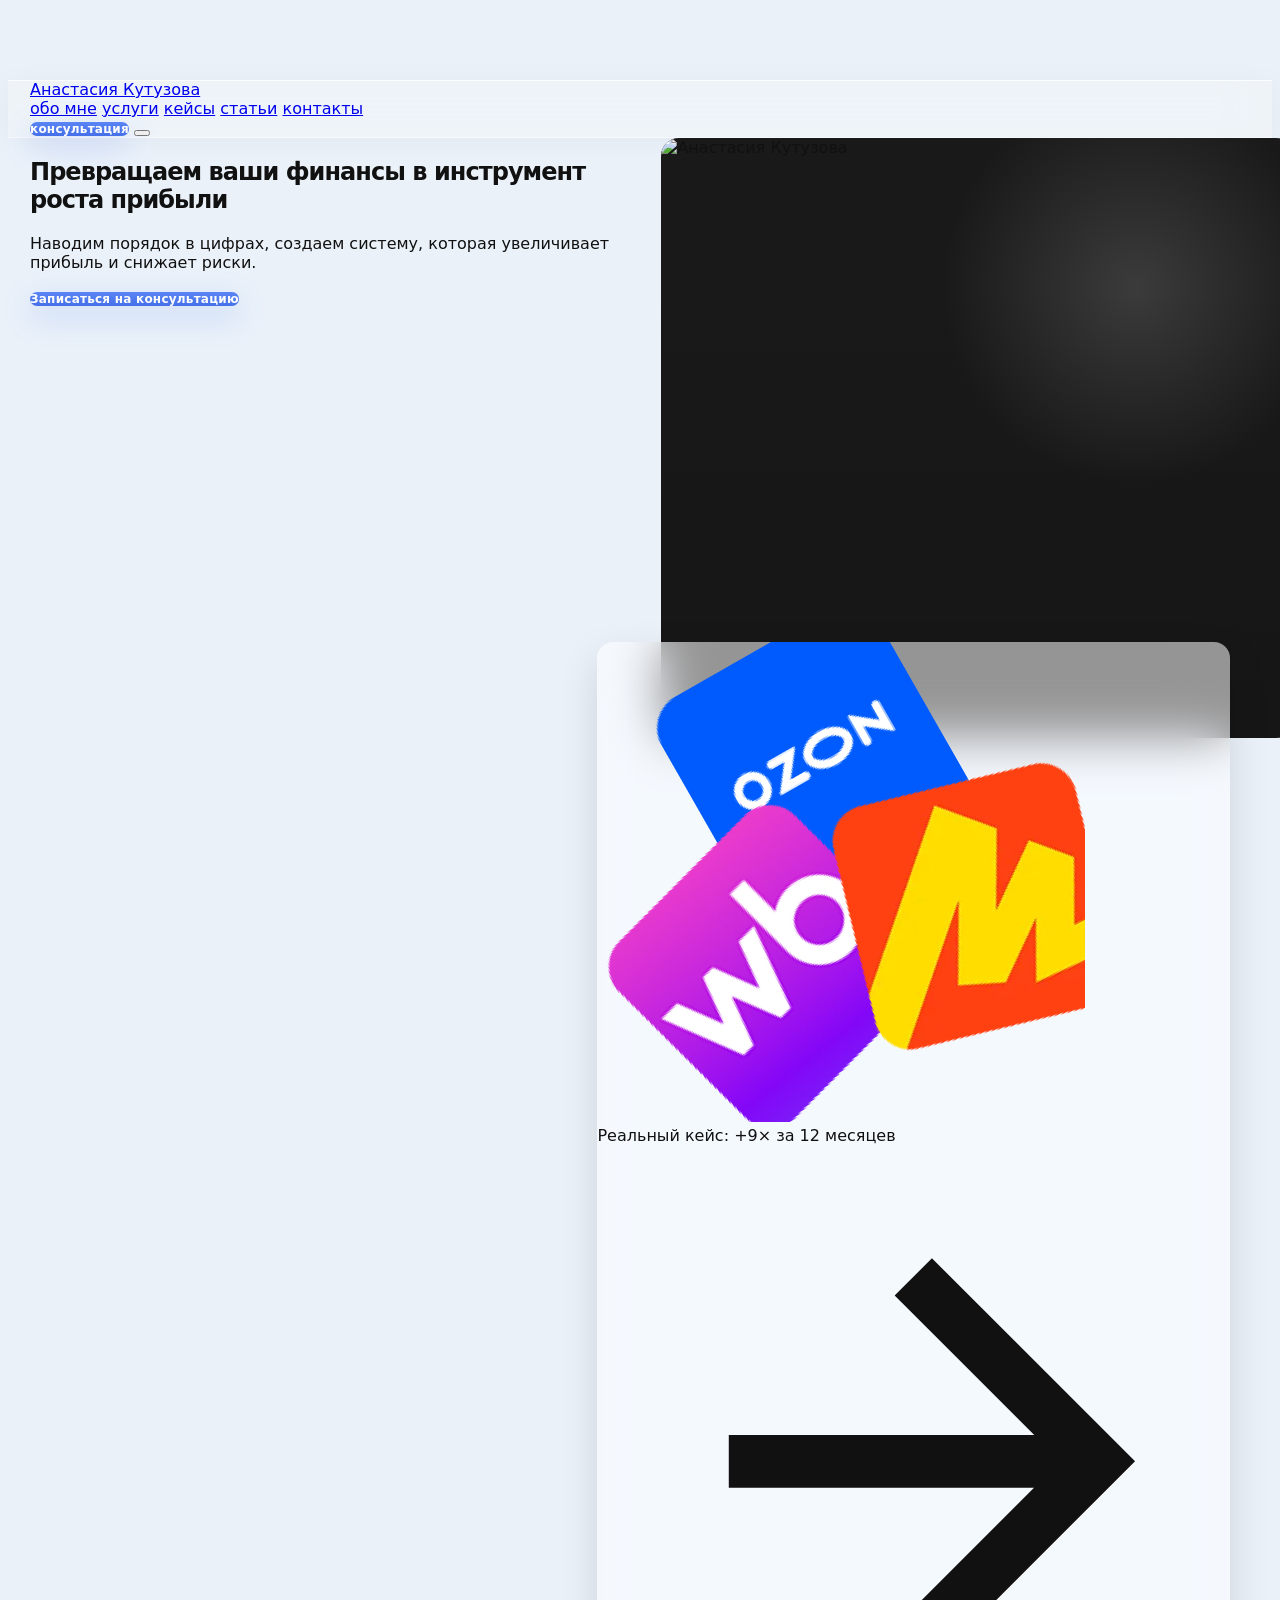
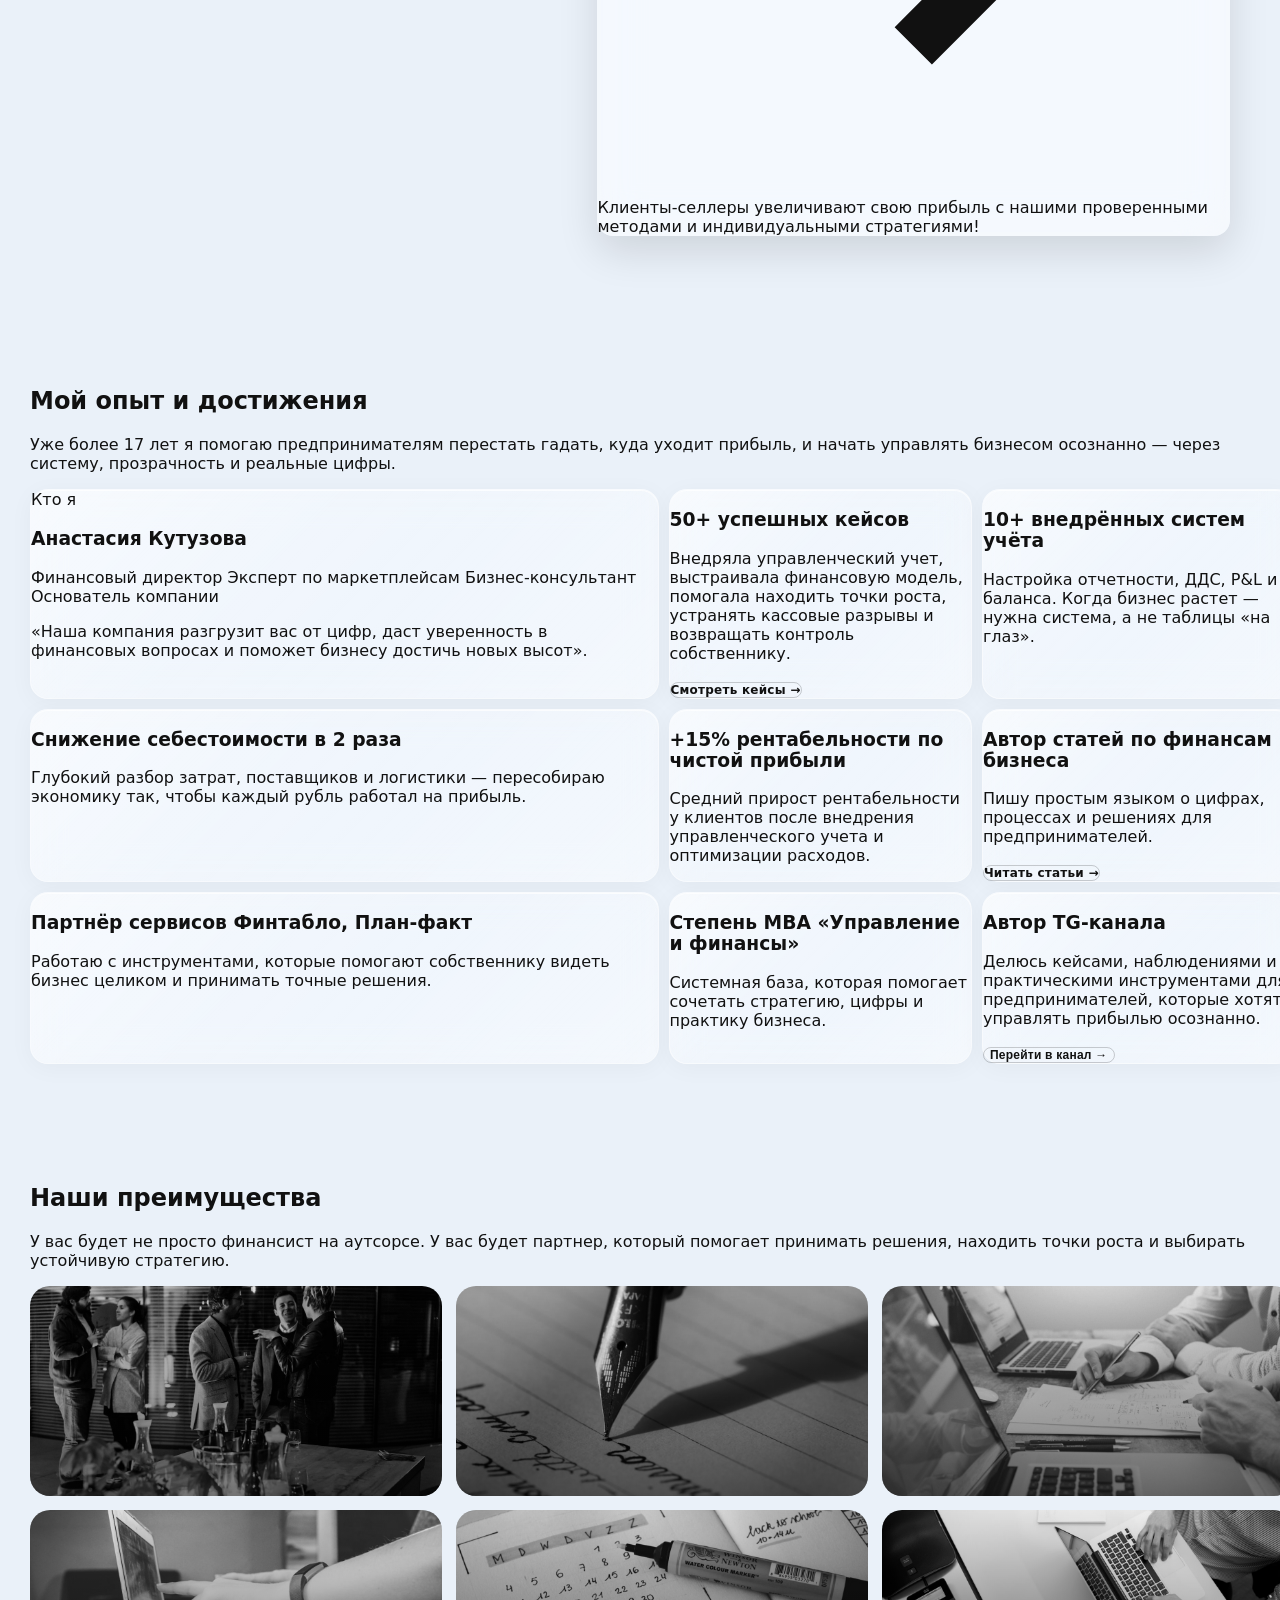
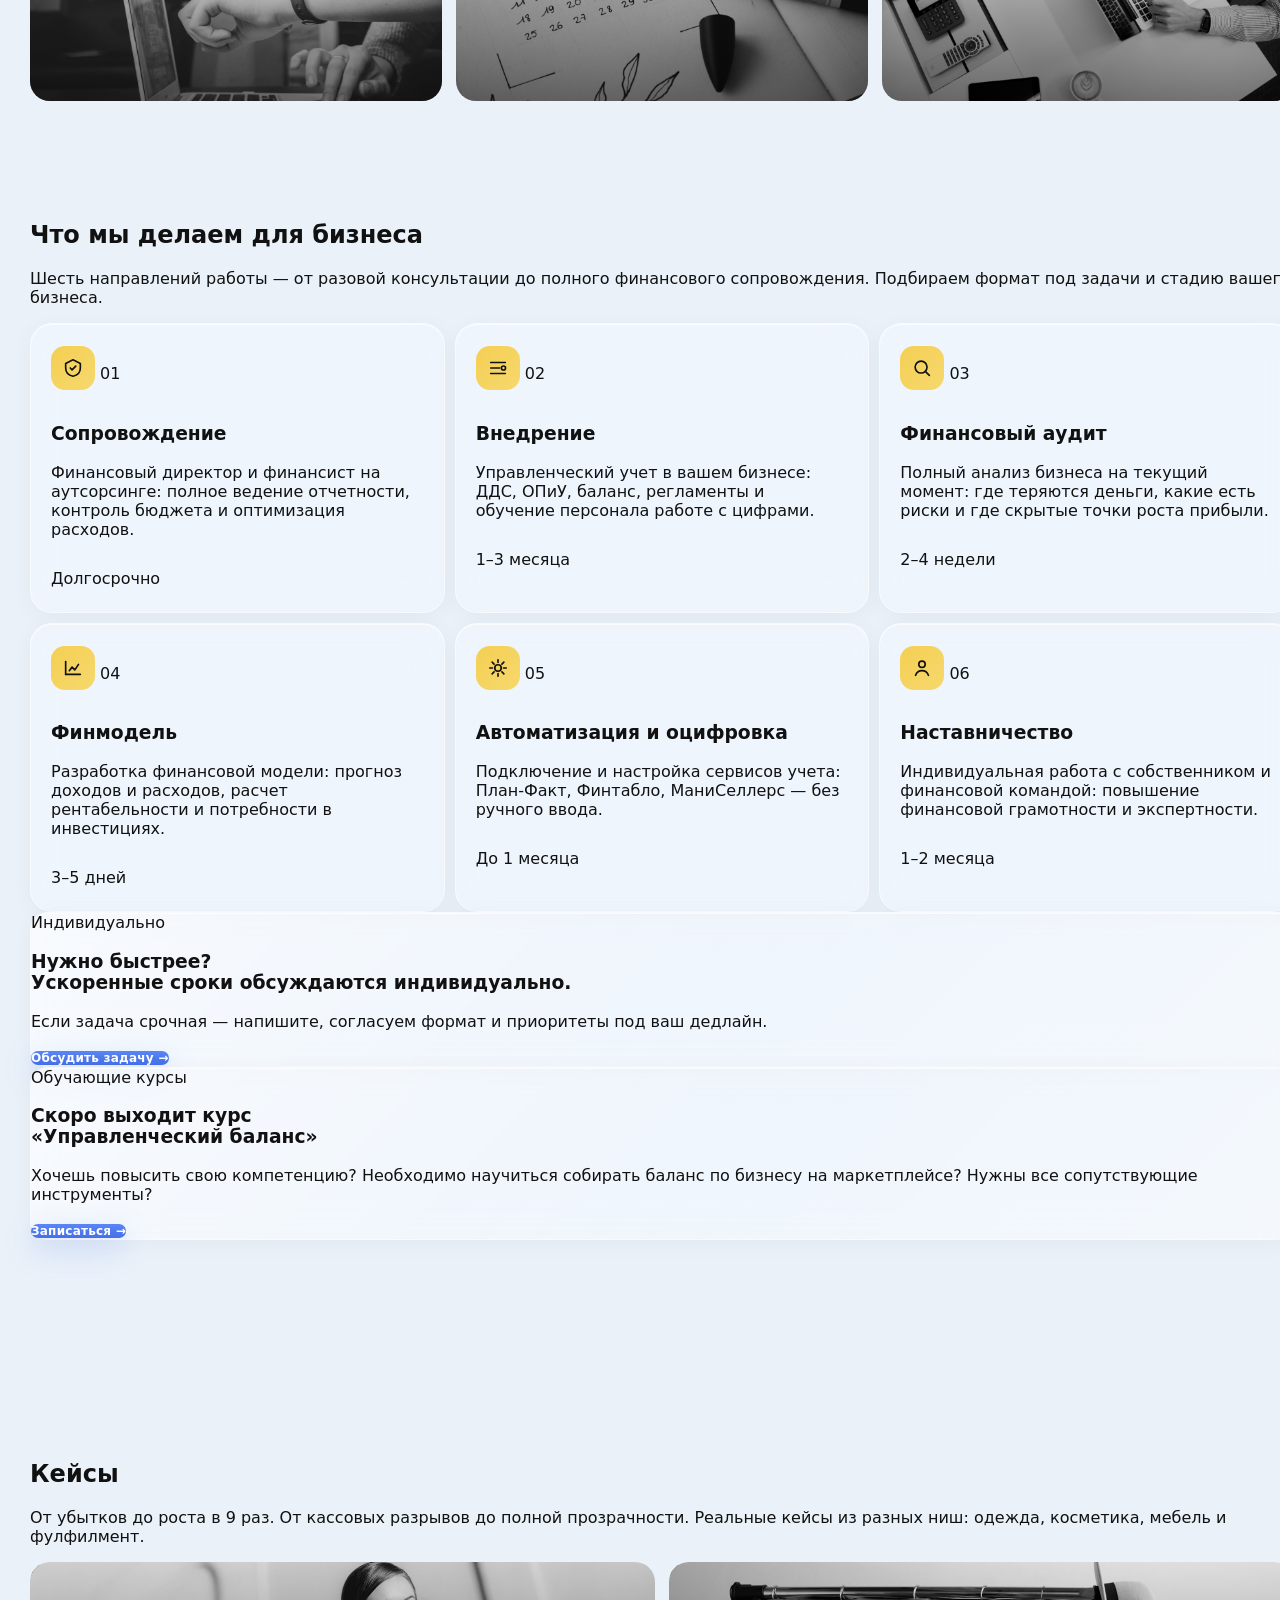
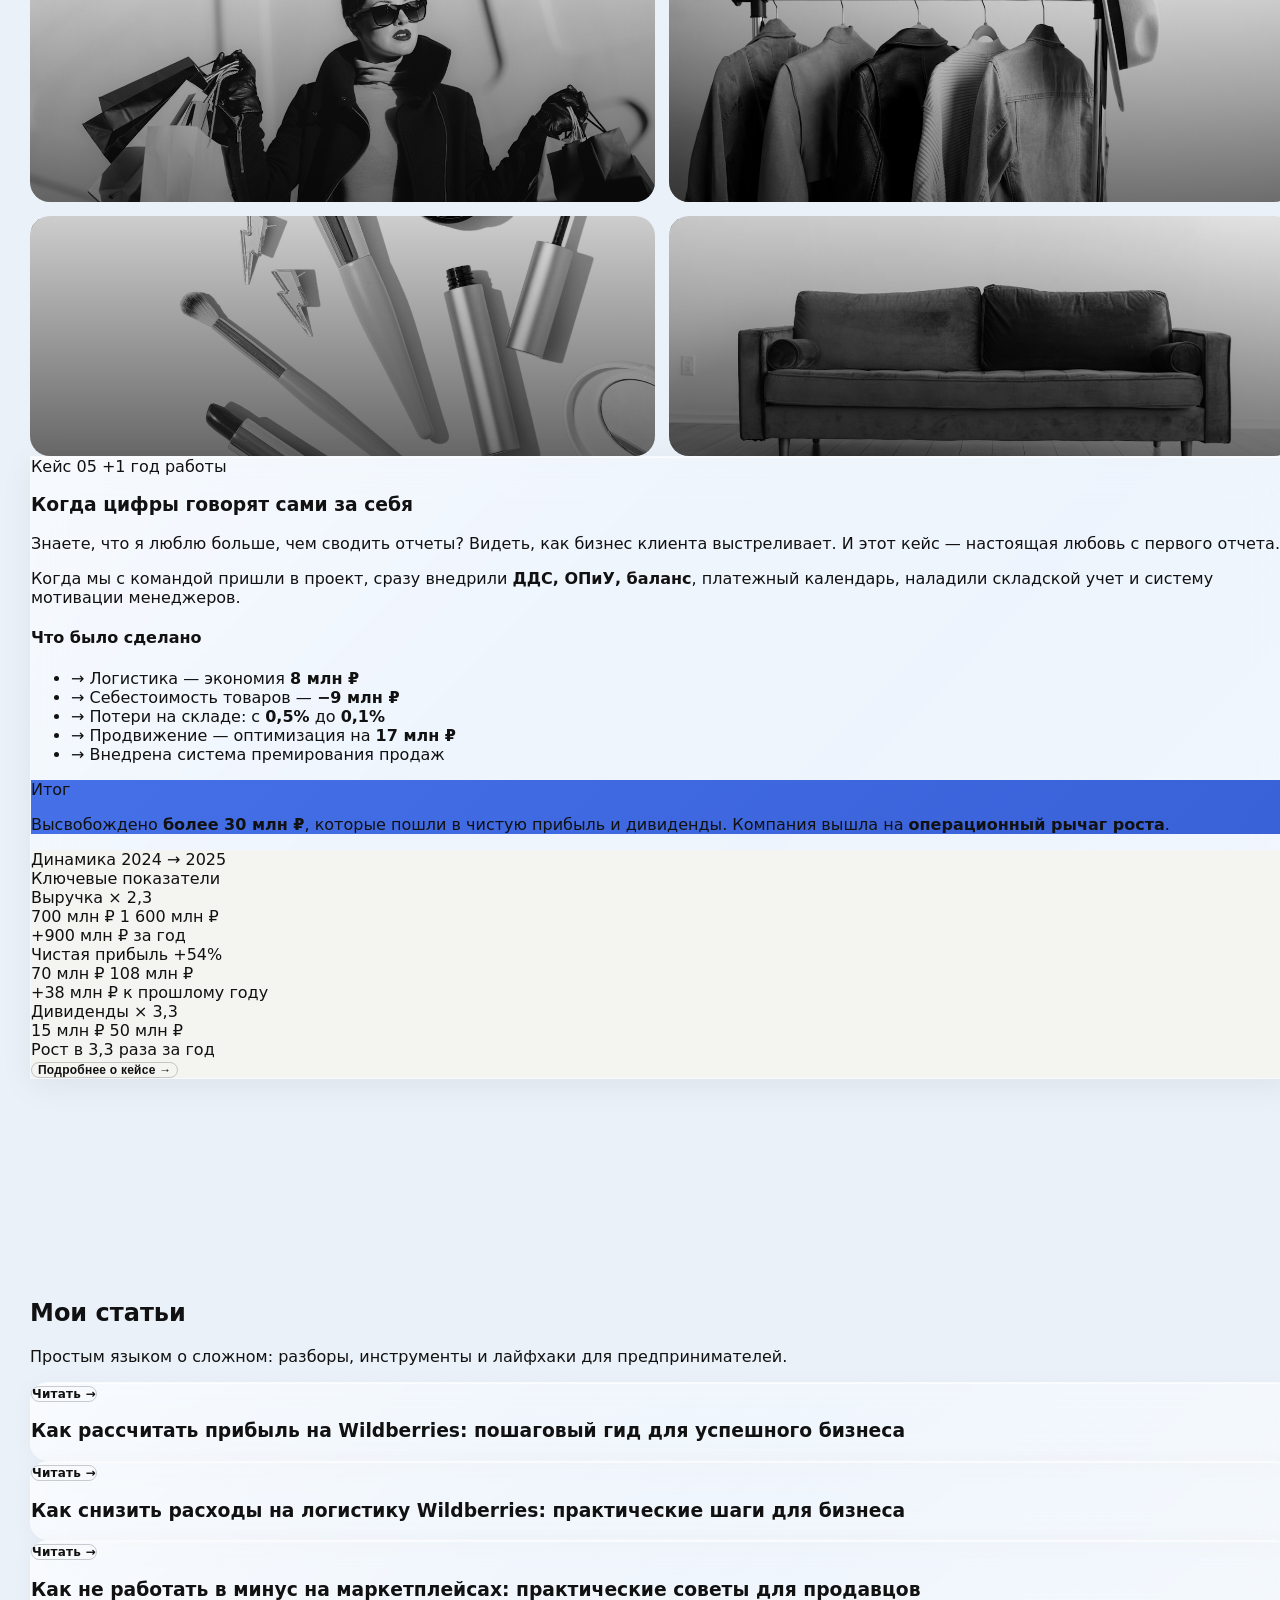
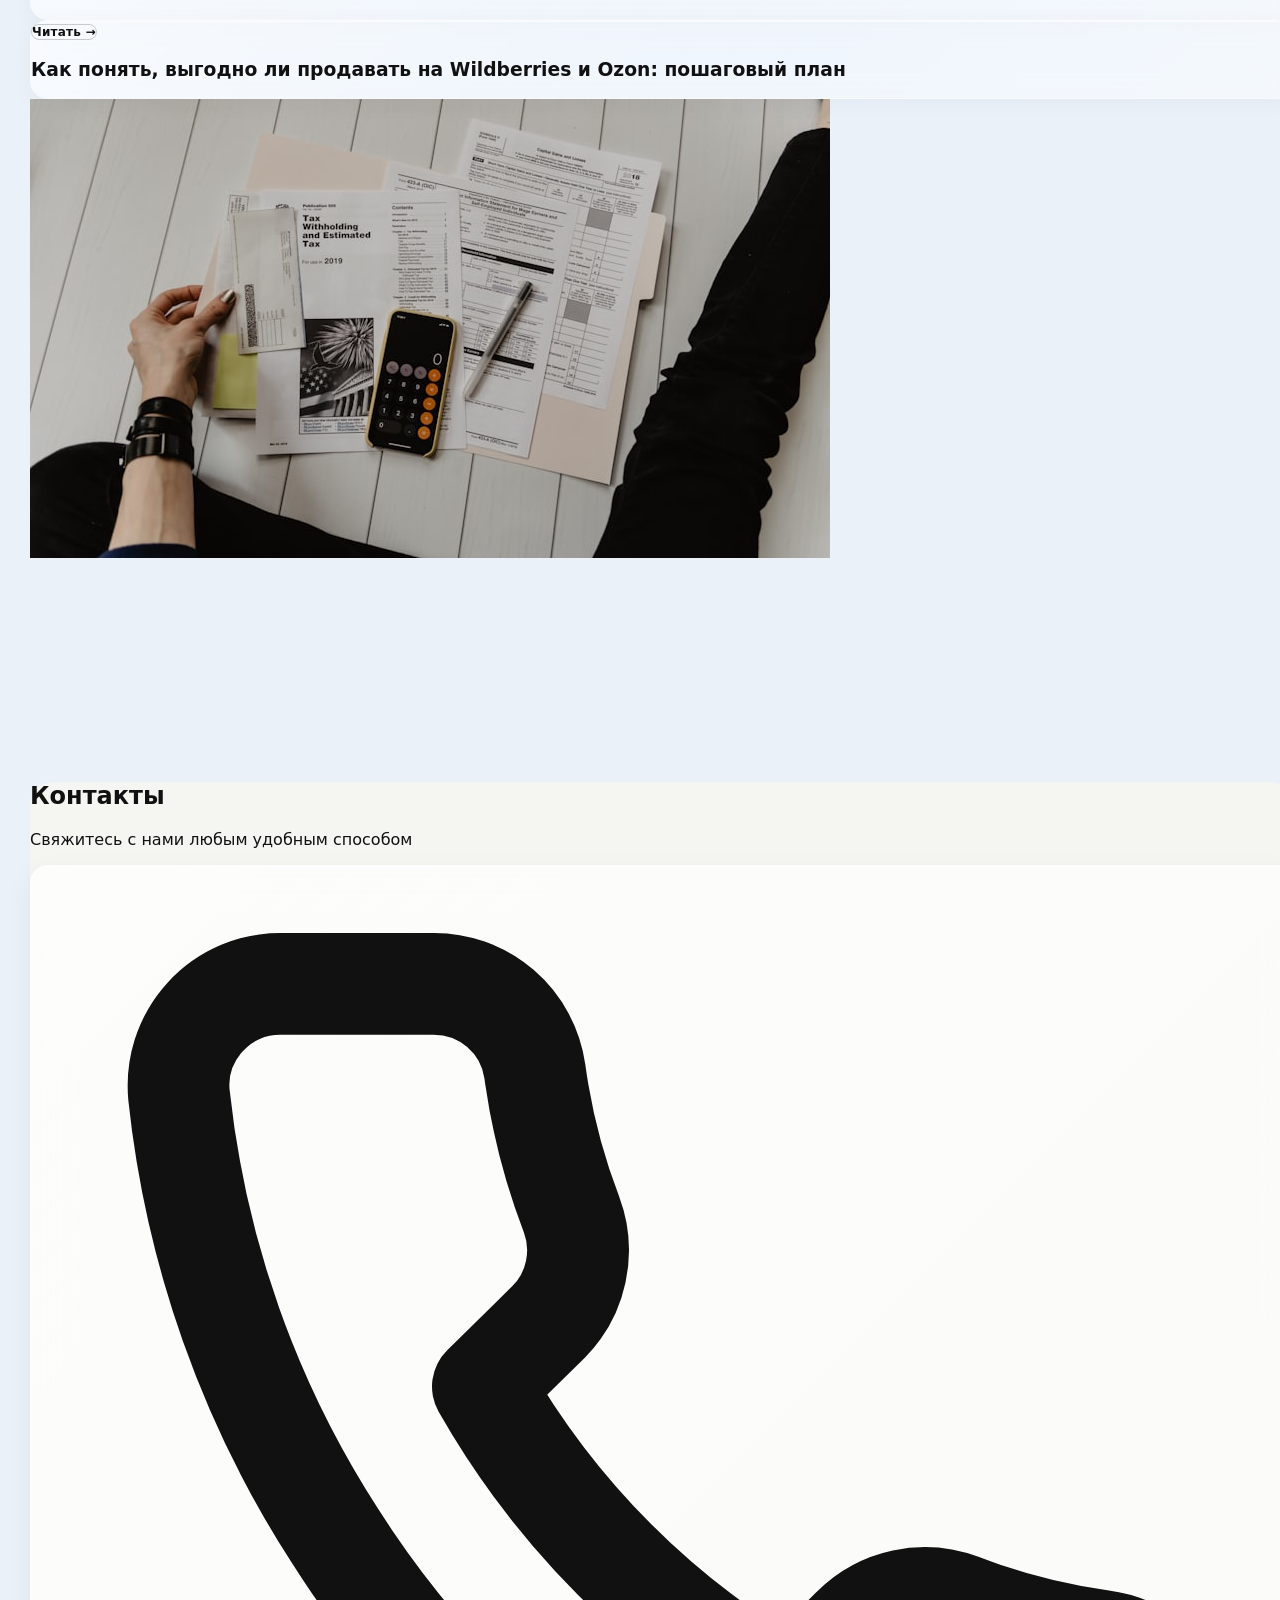
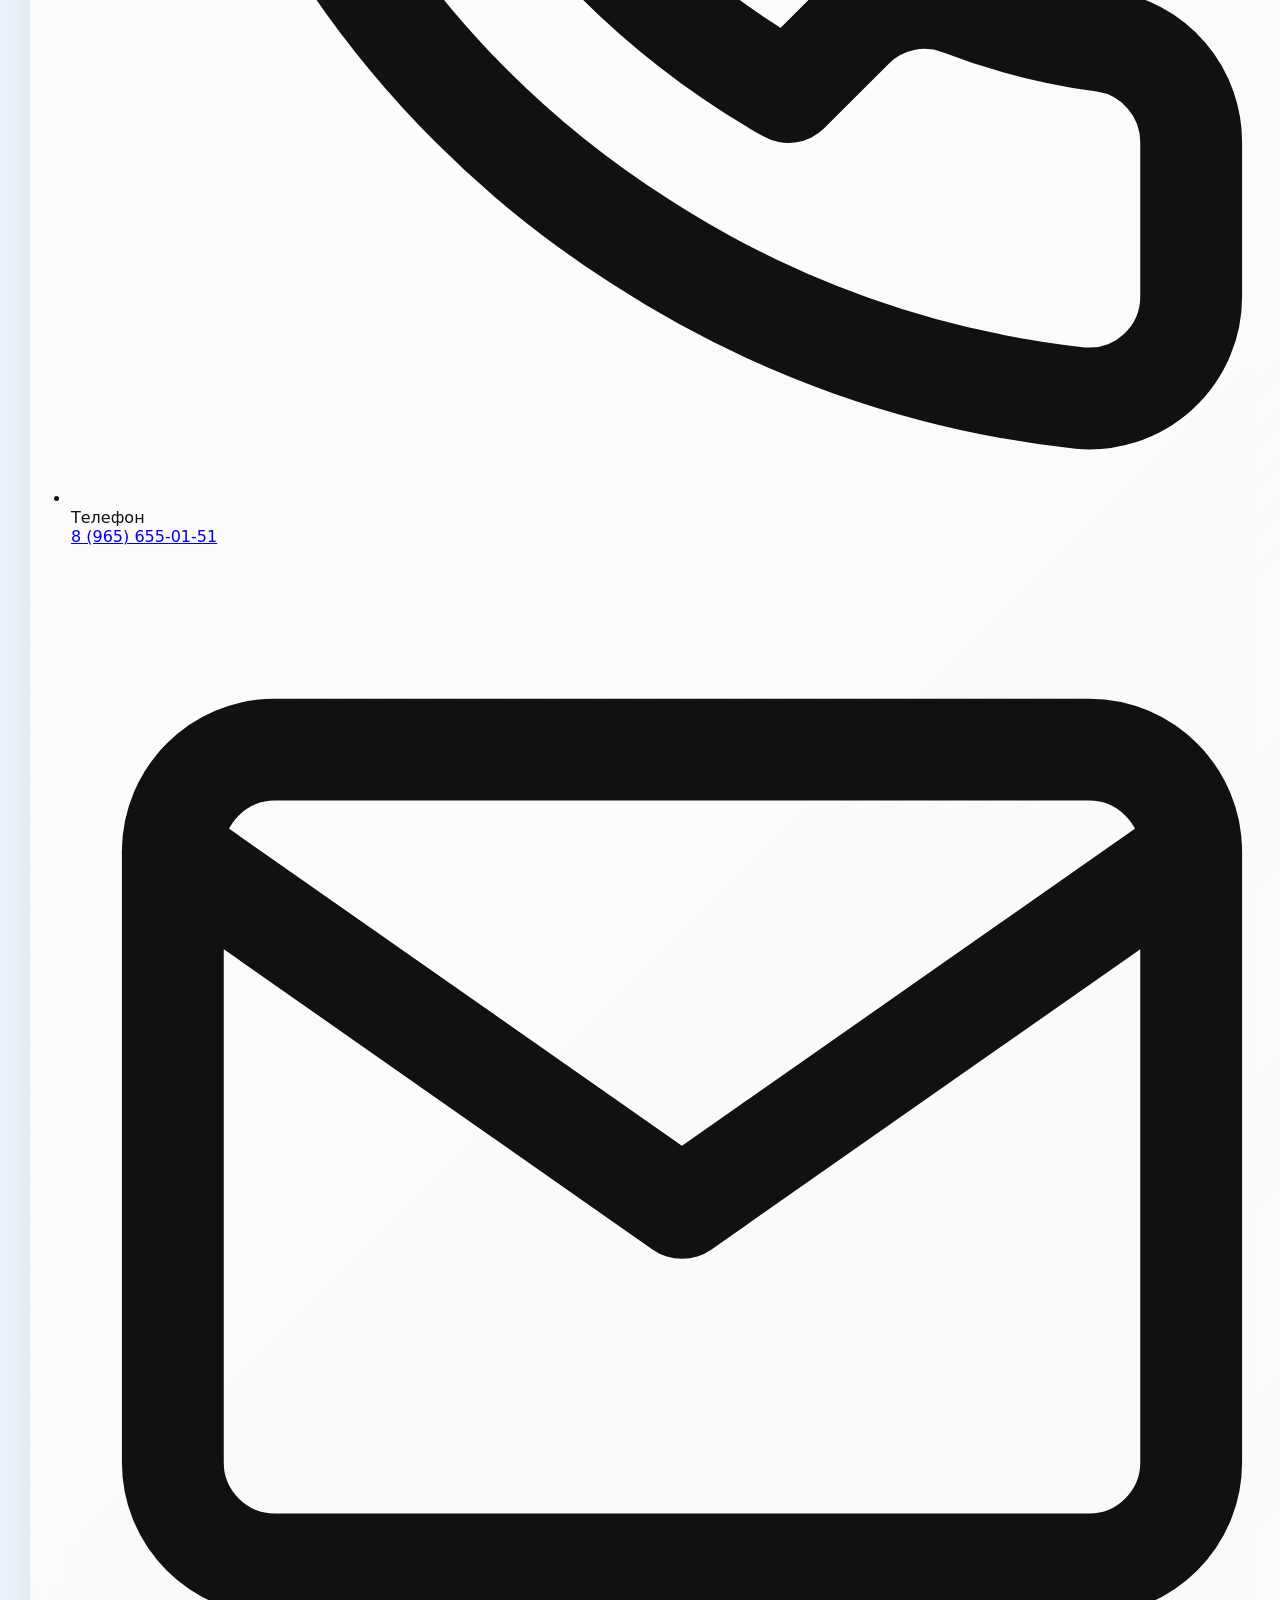
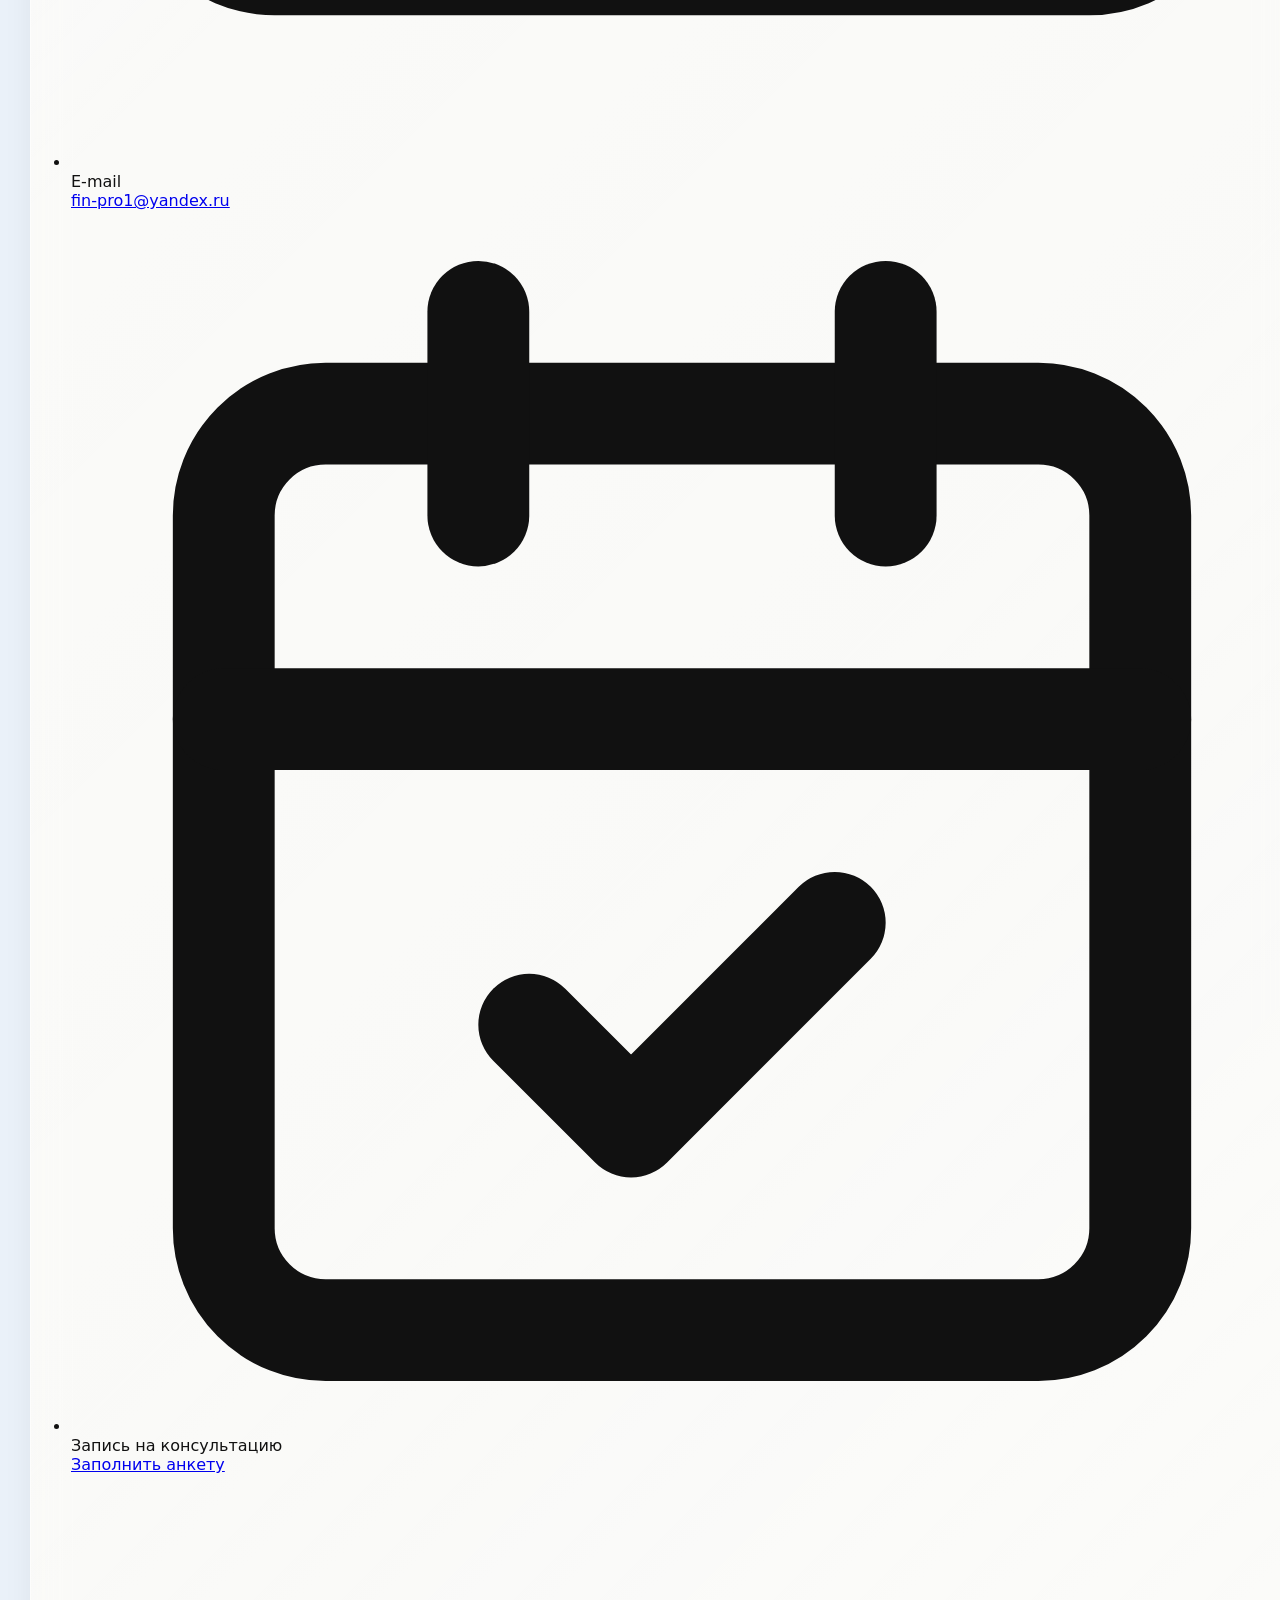
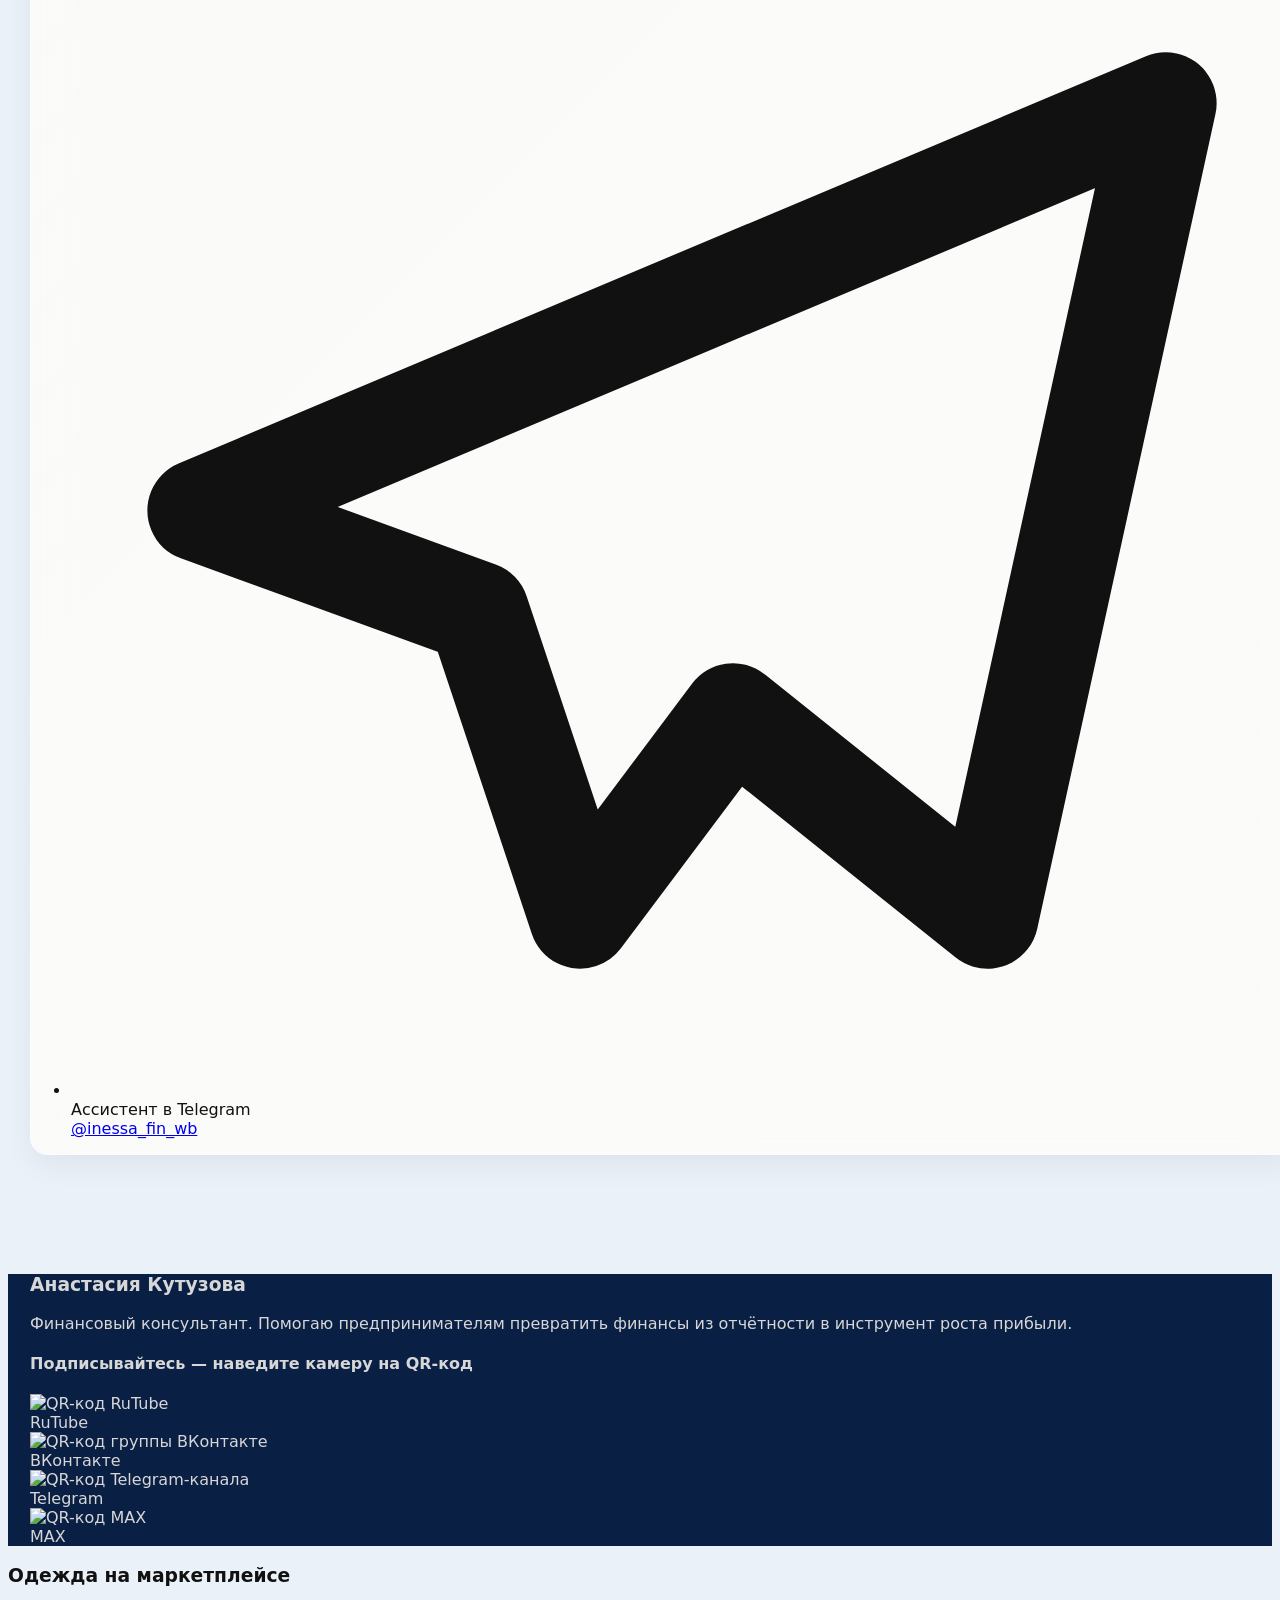
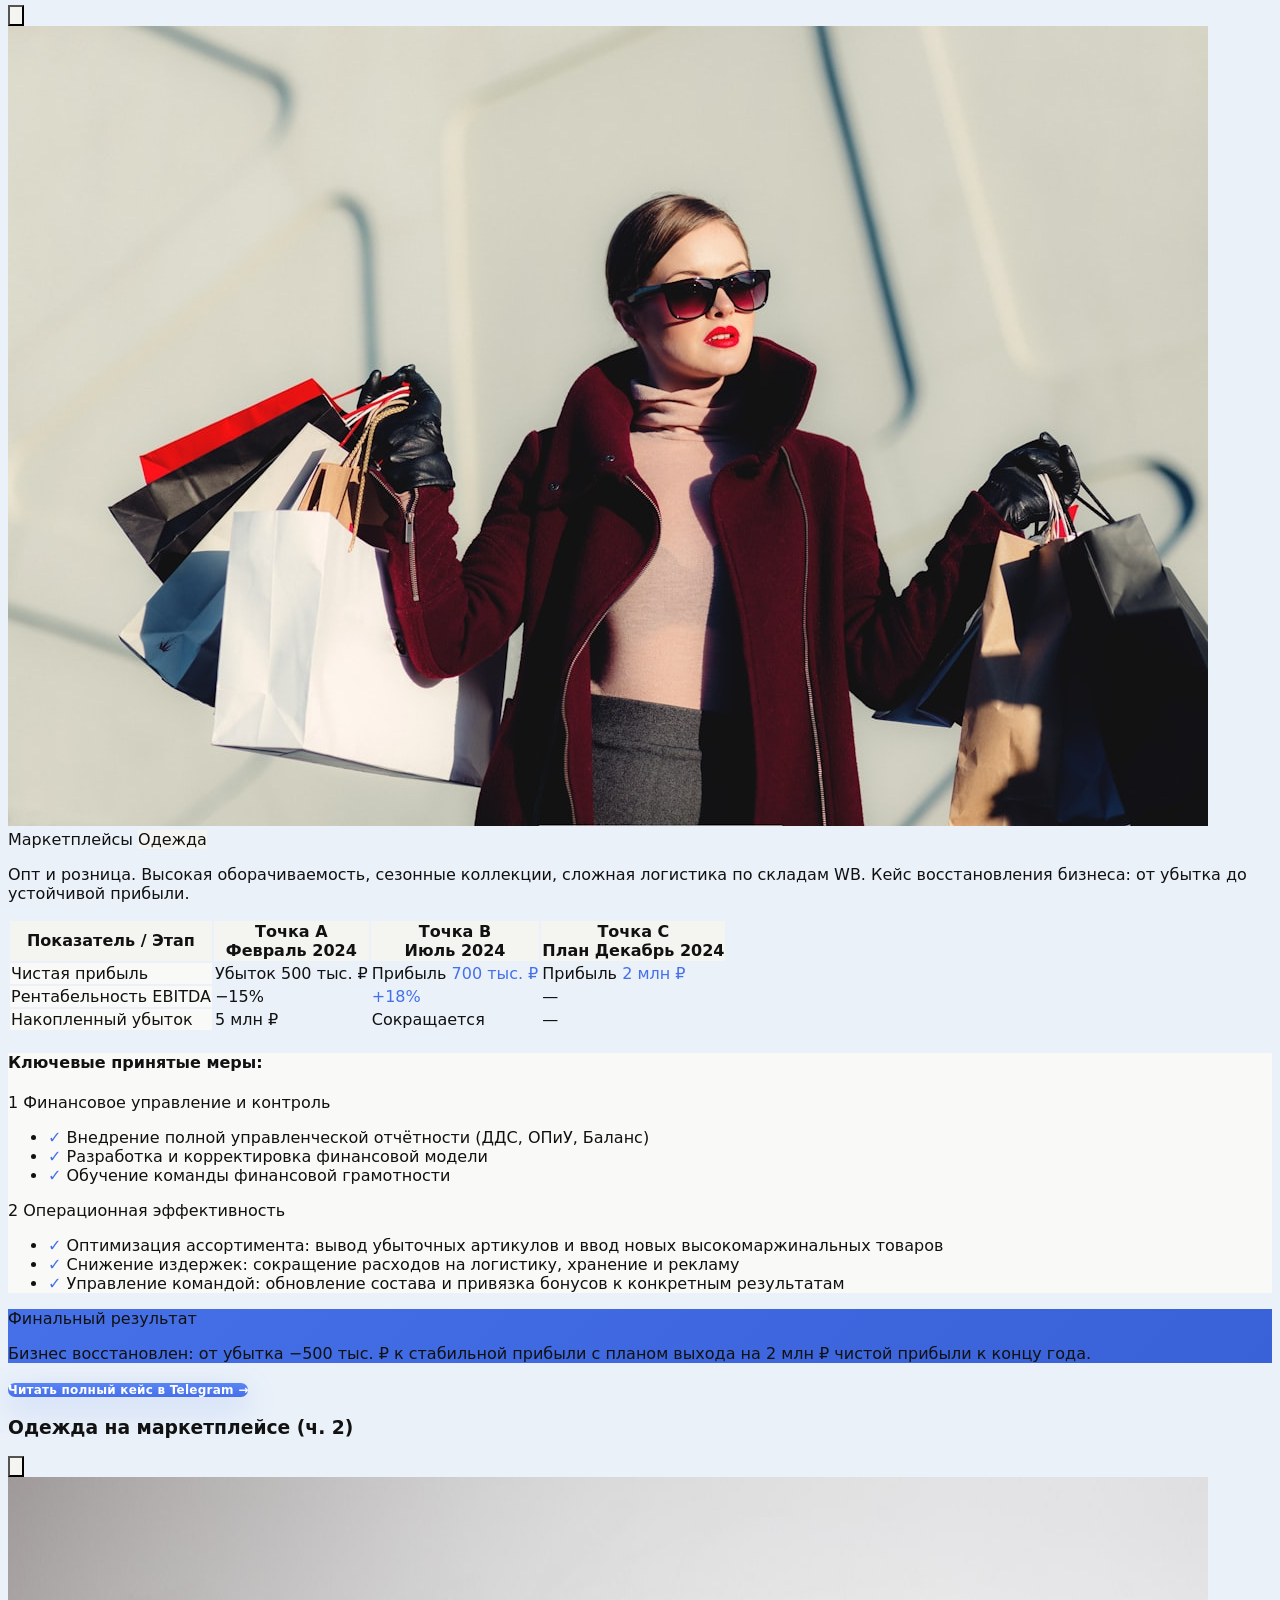
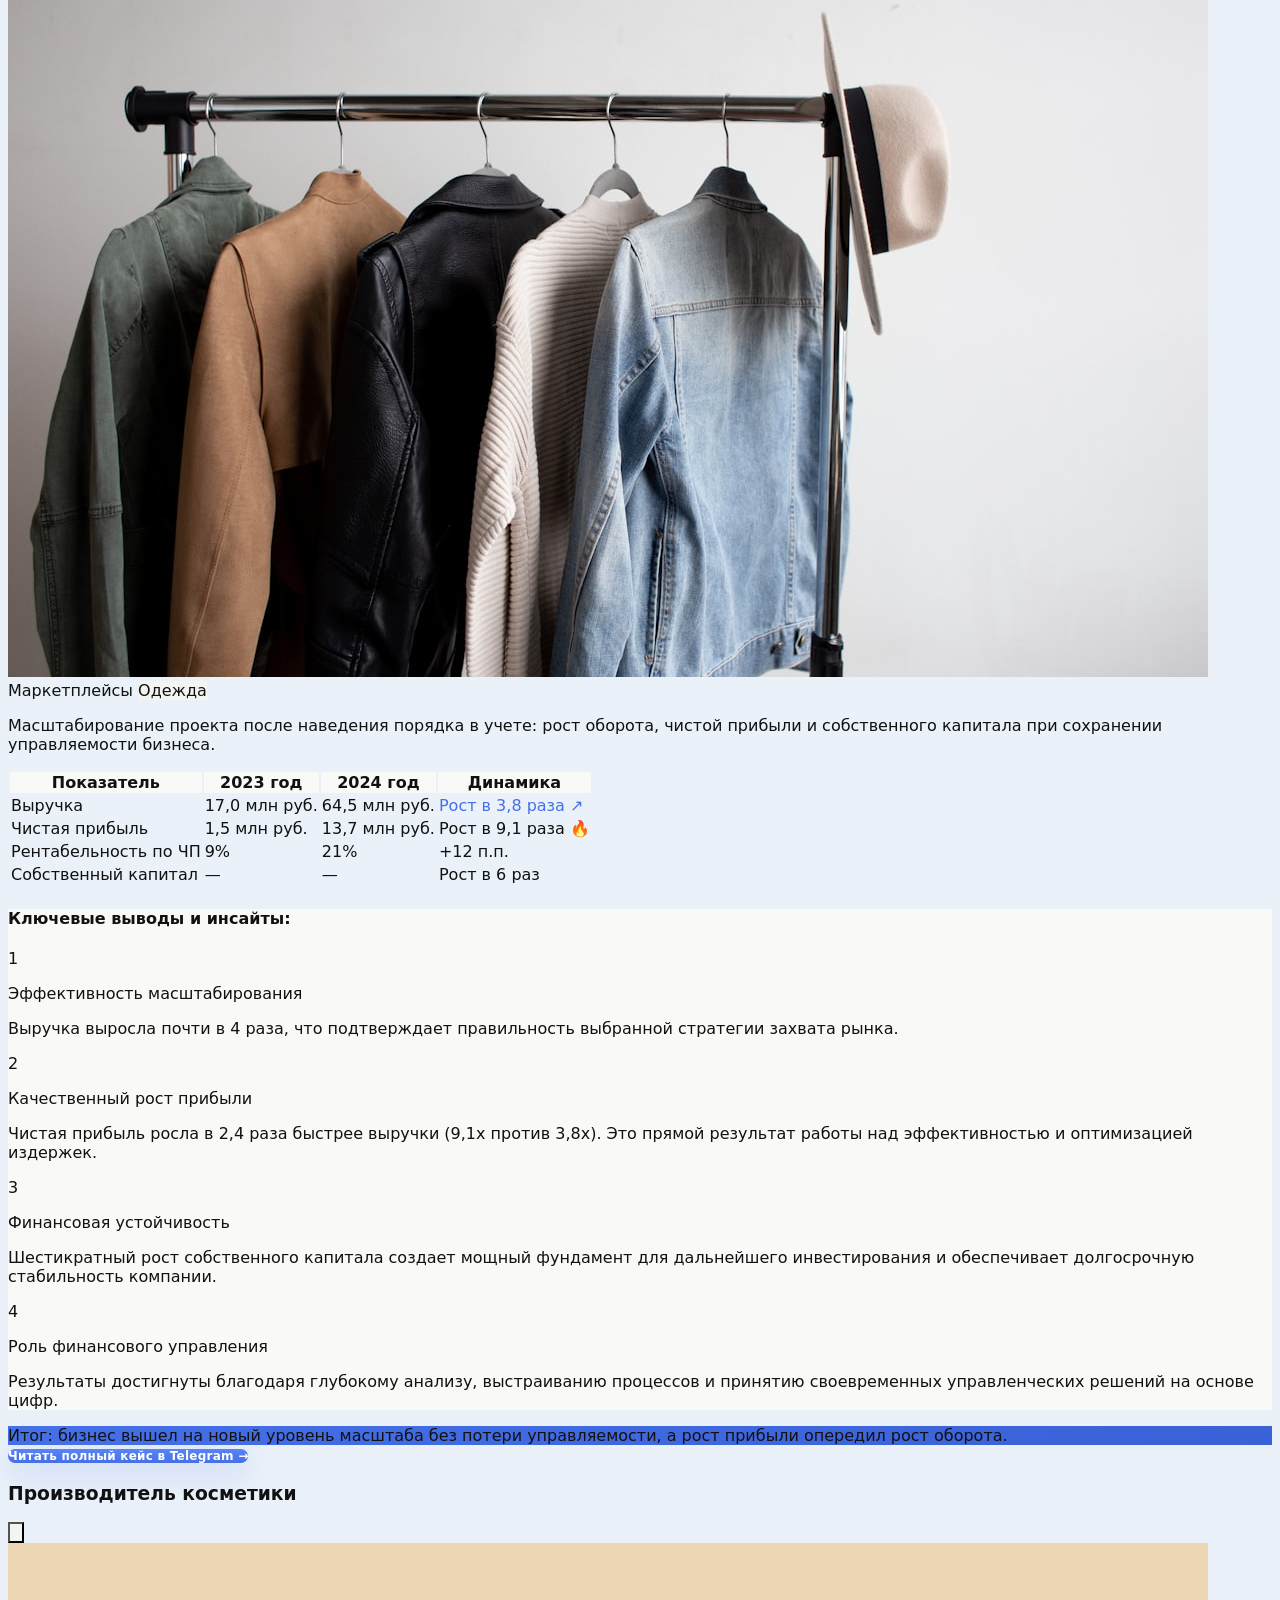
==== commit d25f7807: "Add files via upload" ====
--- a/index.html
+++ b/index.html
@@ -8,19 +8,19 @@
   <script src="https://cdn.jsdelivr.net/npm/@tailwindcss/browser@4"></script>
   <style>
     :root {
-      --bg: #c2d8ec;
+      --bg: #eaf1f9;
       --paper: #ffffff;
-      --muted: #b3cce3;
-      --line: #9eb8d2;
-      --gray-light: #b8cfe5;
-      --gray-table: #c2d8ec;
+      --muted: #dde8f3;
+      --line: #cdd9e6;
+      --gray-light: #e2ecf6;
+      --gray-table: #eaf1f9;
       --text: #111111;
       --soft: #666666;
-      --blue: #123f9f;
-      --blue-dark: #0d327e;
+      --blue: #4570e8;
+      --blue-dark: #3961d8;
       --yellow: #f6d86d;
       --yellow-soft: #f6d86d;
-      --card: #aac3dc;
+      --card: #d8e4f0;
       --black: #0b0b0b;
     }
 
@@ -129,7 +129,8 @@
 
     /* Кнопки Телеграма остаются синими */
     a[href*="t.me"].btn-blue,
-    a[href*="telegram"].btn-blue {
+    a[href*="telegram"].btn-blue,
+    a[href*="docs.google.com"].btn-blue {
       background: linear-gradient(180deg, #5a85f5 0%, #4570e8 100%);
       color: white;
       border: none;
@@ -137,7 +138,8 @@
     }
 
     a[href*="t.me"].btn-blue:hover,
-    a[href*="telegram"].btn-blue:hover {
+    a[href*="telegram"].btn-blue:hover,
+    a[href*="docs.google.com"].btn-blue:hover {
       box-shadow: 0 14px 30px rgba(90, 133, 245, 0.36);
       background: linear-gradient(180deg, #6b94f8 0%, #4570e8 100%);
     }
@@ -950,7 +952,7 @@
   <main id="top">
     <section class="container-main pt-6 md:pt-5">
       <div class="hero-grid">
-        <div class="pt-4 md:pt-10 reveal">
+        <div class="reveal flex flex-col justify-center">
           <h1 class="title-display max-w-[680px] text-[2.2rem] leading-[1.02] md:max-w-[760px] md:text-[3.6rem] font-semibold tracking-[-0.06em]">
             Превращаем ваши финансы в инструмент роста прибыли
           </h1>
@@ -1000,7 +1002,7 @@
       </div>
 
       <div class="achievement-grid mt-10 text-left reveal">
-        <article class="md:col-span-1 relative pl-5 md:pl-6 border-l-[3px] border-[var(--yellow)] py-1 self-start">
+        <article class="soft-card md:col-span-1 relative pl-5 md:pl-6 border-l-[3px] border-[var(--yellow)] p-5 md:p-6 min-h-[188px]">
           <span class="block text-[10px] md:text-[11px] font-semibold uppercase tracking-[0.25em] text-neutral-500 mb-2">Кто я</span>
           <h3 class="text-[22px] md:text-[26px] font-semibold tracking-[-0.05em] leading-[1.05] text-neutral-900">
             Анастасия Кутузова
@@ -1391,7 +1393,7 @@
 
       <!-- Кейс 5 — расширенный кейс с цифрами -->
       <div class="mt-10 reveal text-left">
-        <article class="rounded-[24px] overflow-hidden border border-neutral-200 bg-white shadow-[0_30px_60px_-40px_rgba(0,0,0,0.25)]">
+        <article class="liquid-glass rounded-[24px] overflow-hidden shadow-[0_30px_60px_-40px_rgba(0,0,0,0.25)]">
           <div class="grid md:grid-cols-[.95fr_1.05fr]">
             <!-- Левая часть — описание -->
             <div class="p-6 md:p-9 flex flex-col justify-between">
@@ -1420,9 +1422,9 @@
                 </ul>
               </div>
 
-              <div class="mt-7 rounded-2xl bg-[var(--card)] p-4 md:p-5 border border-neutral-200/70">
-                <div class="text-[11px] uppercase tracking-[0.14em] text-neutral-500 font-medium">Итог</div>
-                <p class="mt-2 text-[14px] md:text-[15px] leading-[1.5] text-neutral-900">
+              <div class="mt-7 rounded-2xl p-4 md:p-5 text-white" style="background: linear-gradient(135deg, var(--blue) 0%, var(--blue-dark) 100%);">
+                <div class="text-[11px] uppercase tracking-[0.14em] text-white/70 font-medium">Итог</div>
+                <p class="mt-2 text-[14px] md:text-[15px] leading-[1.5] text-white">
                   Высвобождено <strong>более 30 млн ₽</strong>, которые пошли в чистую прибыль и дивиденды. Компания вышла на <strong>операционный рычаг роста</strong>.
                 </p>
               </div>
@@ -1541,7 +1543,7 @@
           <p class="mt-4 text-[14px] md:text-[17px] text-neutral-700">Свяжитесь с нами любым удобным способом</p>
         </div>
 
-        <div class="contact-card mt-10 p-6 md:p-8 max-w-[640px] mx-auto">
+        <div class="contact-card liquid-glass mt-10 p-6 md:p-8 max-w-[640px] mx-auto rounded-3xl">
           <ul class="space-y-5 text-[14px] md:text-[15px] text-neutral-800">
             <li class="flex items-center gap-4">
               <span class="flex h-10 w-10 shrink-0 items-center justify-center rounded-full bg-[var(--yellow)]" aria-hidden="true">
@@ -1595,11 +1597,6 @@
         <p class="mt-3 text-[13px] leading-[1.6] text-neutral-400">
           Финансовый консультант. Помогаю предпринимателям превратить финансы из отчётности в инструмент роста прибыли.
         </p>
-        <div class="mt-4 flex flex-wrap items-center justify-center md:justify-start gap-3 text-[12px] text-neutral-500">
-          <span class="inline-flex items-center gap-2"><span class="text-[#f6d86d]">✉</span>Без спама</span>
-          <span class="inline-flex items-center gap-2"><span class="text-[#f6d86d]">⌂</span>Малый и средний бизнес</span>
-          <span class="inline-flex items-center gap-2"><span class="text-[#f6d86d]">◷</span>Ответ в течение дня</span>
-        </div>
       </div>
 
       <!-- QR-коды на соцсети -->
@@ -1640,14 +1637,6 @@
         </div>
       </div>
 
-      <!-- Разделитель -->
-      <div class="mt-10 pt-8 border-t border-white/10">
-        <div class="flex flex-wrap items-center justify-center gap-5 text-[11px] text-neutral-500">
-          <a href="#" class="hover:text-neutral-300 transition-colors">Политика конфиденциальности</a>
-          <a href="#" class="hover:text-neutral-300 transition-colors">Дисклеймер</a>
-          <a href="#" class="hover:text-neutral-300 transition-colors">Публичная оферта</a>
-        </div>
-      </div>
     </div>
   </footer>
 
@@ -1805,7 +1794,7 @@
           <img src="/images/img7.jpg" alt="Одежда на маркетплейсе" class="w-full h-48 object-cover rounded-2xl mb-6" loading="eager">
           <div class="space-y-4">
             <div class="flex items-center gap-2">
-              <span class="px-3 py-1 bg-blue-600 text-white text-sm rounded-full">Маркетплейсы</span>
+              <span class="inline-flex rounded-full bg-[var(--yellow)] px-3 py-1 text-[11px] font-semibold uppercase tracking-[0.12em] text-neutral-900">Маркетплейсы</span>
               <span class="px-3 py-1 bg-gray-100 text-gray-600 text-sm rounded-full">Одежда</span>
             </div>
             <p class="text-gray-700">Опт и розница. Высокая оборачиваемость, сезонные коллекции, сложная логистика по складам WB. Кейс восстановления бизнеса: от убытка до устойчивой прибыли.</p>
@@ -1878,13 +1867,13 @@
             </div>
 
             <!-- Финальный результат -->
-            <div class="rounded-2xl bg-[#f6d86d] px-5 py-4 mt-4">
-              <p class="text-[12px] uppercase tracking-wider text-gray-700 font-semibold mb-1">Финальный результат</p>
-              <p class="text-gray-900 font-bold text-[15px] leading-snug">Бизнес восстановлен: от убытка −500 тыс. ₽ к стабильной прибыли с планом выхода на 2 млн ₽ чистой прибыли к концу года.</p>
+            <div class="rounded-2xl px-5 py-4 mt-4 text-white" style="background: linear-gradient(135deg, var(--blue) 0%, var(--blue-dark) 100%);">
+              <p class="text-[12px] uppercase tracking-wider text-white/80 font-semibold mb-1">Финальный результат</p>
+              <p class="text-white font-bold text-[15px] leading-snug">Бизнес восстановлен: от убытка −500 тыс. ₽ к стабильной прибыли с планом выхода на 2 млн ₽ чистой прибыли к концу года.</p>
             </div>
 
             <!-- Кнопка Telegram -->
-            <a href="https://t.me/kutuzova_profinance" target="_blank" class="block w-full py-3 bg-blue-600 hover:bg-blue-700 text-white text-center rounded-xl font-medium transition-colors mt-4">
+            <a href="https://t.me/kutuzova_profinance" target="_blank" class="btn-blue block w-full py-3 text-center rounded-xl font-medium mt-4">
               Читать полный кейс в Telegram →
             </a>
           </div>
@@ -1907,7 +1896,7 @@
           <img src="/images/img8.jpg" alt="Одежда на маркетплейсе — продолжение" class="w-full h-48 object-cover rounded-2xl mb-6" loading="eager">
           <div class="space-y-4">
             <div class="flex items-center gap-2">
-              <span class="px-3 py-1 bg-blue-600 text-white text-sm rounded-full">Маркетплейсы</span>
+              <span class="inline-flex rounded-full bg-[var(--yellow)] px-3 py-1 text-[11px] font-semibold uppercase tracking-[0.12em] text-neutral-900">Маркетплейсы</span>
               <span class="px-3 py-1 bg-gray-100 text-gray-600 text-sm rounded-full">Одежда</span>
             </div>
             <p class="text-gray-700 mb-2">Масштабирование проекта после наведения порядка в учете: рост оборота, чистой прибыли и собственного капитала при сохранении управляемости бизнеса.</p>
@@ -1927,7 +1916,7 @@
                     <td class="px-5 py-4 align-top font-bold text-gray-900 bg-gray-50/30">Выручка</td>
                     <td class="px-5 py-4 align-top text-gray-700">17,0 млн руб.</td>
                     <td class="px-5 py-4 align-top text-gray-900 font-bold">64,5 млн руб.</td>
-                    <td class="px-5 py-4 align-top"><span class="inline-flex items-center gap-2 rounded-full bg-blue-50 px-3 py-1 text-[12px] font-semibold" style="color:var(--blue);">Рост в 3,8 раза ↗</span></td>
+                    <td class="px-5 py-4 align-top"><span class="inline-flex items-center gap-2 rounded-full bg-[var(--blue)]/10 px-3 py-1 text-[12px] font-semibold" style="color:var(--blue);">Рост в 3,8 раза ↗</span></td>
                   </tr>
                   <tr>
                     <td class="px-5 py-4 align-top font-bold text-gray-900 bg-gray-50/30">Чистая прибыль</td>
@@ -1989,11 +1978,11 @@
               </div>
             </div>
 
-            <div class="rounded-2xl bg-[#f6d86d]/20 px-5 py-4 text-[14px] leading-[1.5] text-neutral-900">
+            <div class="rounded-2xl px-5 py-4 text-[14px] leading-[1.5] text-white" style="background: linear-gradient(135deg, var(--blue) 0%, var(--blue-dark) 100%);">
               <span class="font-semibold">Итог:</span> бизнес вышел на новый уровень масштаба без потери управляемости, а рост прибыли опередил рост оборота.
             </div>
 
-            <a href="https://t.me/kutuzova_profinance" target="_blank" class="block w-full py-3 bg-blue-600 hover:bg-blue-700 text-white text-center rounded-xl font-medium transition-colors">
+            <a href="https://t.me/kutuzova_profinance" target="_blank" class="btn-blue block w-full py-3 text-center rounded-xl font-medium">
               Читать полный кейс в Telegram →
             </a>
           </div>
@@ -2016,7 +2005,7 @@
           <img src="/images/img9.jpg" alt="Производитель косметики" class="w-full h-48 object-cover rounded-2xl mb-6" loading="eager">
           <div class="space-y-4">
             <div class="flex items-center gap-2">
-              <span class="px-3 py-1 bg-blue-600 text-white text-sm rounded-full">Производство</span>
+              <span class="inline-flex rounded-full bg-[var(--yellow)] px-3 py-1 text-[11px] font-semibold uppercase tracking-[0.12em] text-neutral-900">Производство</span>
               <span class="px-3 py-1 bg-gray-100 text-gray-600 text-sm rounded-full">Косметика</span>
             </div>
             <p class="text-gray-700 mb-2">Широкий ассортимент. Высокая конкуренция, большие рекламные бюджеты, зависимость от отзывов и рейтинга.</p>
@@ -2049,12 +2038,12 @@
                   </tr>
                   <tr>
                     <td class="px-5 py-4 align-top font-bold text-gray-900 bg-gray-50/30">Эффект</td>
-                    <td class="px-5 py-4 align-top font-bold text-blue-600">Экономия 28 млн руб.</td>
+                    <td class="px-5 py-4 align-top font-bold text-[var(--blue)]">Экономия 28 млн руб.</td>
                   </tr>
                   <tr>
                     <td class="px-5 py-4 align-top font-bold text-gray-900 bg-gray-50/30">Финальный результат</td>
                     <td class="px-5 py-4 align-top">
-                      <span class="inline-block bg-[#f6d86d] text-black px-3 py-1 rounded-full font-bold">Рост чистой прибыли до 100 млн руб. в 2025 году</span>
+                      <span class="inline-block px-3 py-1 rounded-full font-bold text-white" style="background: linear-gradient(135deg, var(--blue) 0%, var(--blue-dark) 100%);">Рост чистой прибыли до 100 млн руб. в 2025 году</span>
                     </td>
                   </tr>
                 </tbody>
@@ -2065,7 +2054,7 @@
             <div class="mt-8 text-center">
               <a href="https://docs.google.com/presentation/d/1PQ7q7M7xrilM1B3gFr84o8_TM0Af9OAT4HJlEv1aju8/edit?slide=id.g392235258ba_0_142#slide=id.g392235258ba_0_142" 
                  target="_blank" 
-                 class="inline-flex items-center justify-center gap-2 bg-[#003d91] text-white px-8 py-4 rounded-xl font-semibold hover:bg-[#002d6b] transition-all shadow-md hover:shadow-lg active:scale-95 w-full">
+                 class="btn-blue inline-flex items-center justify-center gap-2 px-8 py-4 rounded-xl font-semibold w-full">
                 <span>Смотреть презентацию</span>
                 <svg class="w-5 h-5" fill="none" stroke="currentColor" viewBox="0 0 24 24"><path stroke-linecap="round" stroke-linejoin="round" stroke-width="2" d="M10 6H6a2 2 0 00-2 2v10a2 2 0 002 2h10a2 2 0 002-2v-4M14 4h6m0 0v6m0-6L10 14"></path></svg>
               </a>
@@ -2090,7 +2079,7 @@
           <img src="/images/img10.jpg" alt="Мебельное производство" class="w-full h-48 object-cover rounded-2xl mb-6" loading="eager">
           <div class="space-y-4">
             <div class="flex items-center gap-2">
-              <span class="px-3 py-1 bg-blue-600 text-white text-sm rounded-full">Производство</span>
+              <span class="inline-flex rounded-full bg-[var(--yellow)] px-3 py-1 text-[11px] font-semibold uppercase tracking-[0.12em] text-neutral-900">Производство</span>
               <span class="px-3 py-1 bg-gray-100 text-gray-600 text-sm rounded-full">Мебель</span>
             </div>
             <p class="text-gray-700">Индивидуальное производство мебели. Длинный цикл производства, работа с предоплатой.</p>
@@ -2120,12 +2109,12 @@
                   <tr>
                     <td class="px-5 py-4 align-top font-bold text-gray-900 bg-gray-50/30">Финансовый результат</td>
                     <td class="px-5 py-4 align-top">
-                      <span class="inline-block bg-[#f6d86d] text-black px-3 py-1 rounded-full font-bold">Формирование резерва в 3 млн рублей</span>
+                      <span class="inline-block px-3 py-1 rounded-full font-bold text-white" style="background: linear-gradient(135deg, var(--blue) 0%, var(--blue-dark) 100%);">Формирование резерва в 3 млн рублей</span>
                     </td>
                   </tr>
                   <tr>
                     <td class="px-5 py-4 align-top font-bold text-gray-900 bg-gray-50/30">Качественный результат</td>
-                    <td class="px-5 py-4 align-top text-gray-700 font-bold text-blue-600">Полный отказ от кредитов и обретение финансовой стабильности</td>
+                    <td class="px-5 py-4 align-top text-gray-700 font-bold text-[var(--blue)]">Полный отказ от кредитов и обретение финансовой стабильности</td>
                   </tr>
                 </tbody>
               </table>
@@ -2135,7 +2124,7 @@
             <div class="mt-8 text-center">
               <a href="https://docs.google.com/presentation/d/1455GR6n-51g0ouujDrEEWhtaPsDKcaU7YuSXgbS1Zd8/edit?slide=id.g3cbf9a3afa7_0_22#slide=id.g3cbf9a3afa7_0_22" 
                  target="_blank" 
-                 class="inline-flex items-center justify-center gap-2 bg-[#003d91] text-white px-8 py-4 rounded-xl font-semibold hover:bg-[#002d6b] transition-all shadow-md hover:shadow-lg active:scale-95 w-full">
+                 class="btn-blue inline-flex items-center justify-center gap-2 px-8 py-4 rounded-xl font-semibold w-full">
                 <span>Смотреть презентацию</span>
                 <svg class="w-5 h-5" fill="none" stroke="currentColor" viewBox="0 0 24 24"><path stroke-linecap="round" stroke-linejoin="round" stroke-width="2" d="M10 6H6a2 2 0 00-2 2v10a2 2 0 002 2h10a2 2 0 002-2v-4M14 4h6m0 0v6m0-6L10 14"></path></svg>
               </a>
@@ -2164,10 +2153,10 @@
           <div class="bg-gray-50 rounded-2xl p-5 mb-6">
             <h4 class="font-bold mb-3">Что было сделано:</h4>
             <ul class="space-y-2 text-gray-700">
-              <li class="flex items-start gap-2"><span class="text-blue-600 mt-1">✓</span> Внедрены ДДС, ОПиУ, баланс</li>
-              <li class="flex items-start gap-2"><span class="text-blue-600 mt-1">✓</span> Настроен платежный календарь</li>
-              <li class="flex items-start gap-2"><span class="text-blue-600 mt-1">✓</span> Налажен складской учет</li>
-              <li class="flex items-start gap-2"><span class="text-blue-600 mt-1">✓</span> Внедрена система мотивации менеджеров</li>
+              <li class="flex items-start gap-2"><span class="text-[var(--blue)] mt-1">✓</span> Внедрены ДДС, ОПиУ, баланс</li>
+              <li class="flex items-start gap-2"><span class="text-[var(--blue)] mt-1">✓</span> Настроен платежный календарь</li>
+              <li class="flex items-start gap-2"><span class="text-[var(--blue)] mt-1">✓</span> Налажен складской учет</li>
+              <li class="flex items-start gap-2"><span class="text-[var(--blue)] mt-1">✓</span> Внедрена система мотивации менеджеров</li>
             </ul>
           </div>
 
@@ -2176,13 +2165,13 @@
             <div class="bg-white border-2 border-gray-200 rounded-2xl p-4 text-center">
               <p class="text-sm text-gray-500 mb-2">Выручка</p>
               <p class="text-gray-400 line-through text-sm">700 млн ₽</p>
-              <p class="text-2xl font-bold text-blue-600">1 600 млн ₽</p>
+              <p class="text-2xl font-bold text-[var(--blue)]">1 600 млн ₽</p>
               <span class="inline-block mt-2 px-3 py-1 bg-[#f6d86d]/20 text-yellow-800 text-sm rounded-full">×2.3</span>
             </div>
             <div class="bg-white border-2 border-gray-200 rounded-2xl p-4 text-center">
               <p class="text-sm text-gray-500 mb-2">Чистая прибыль</p>
               <p class="text-gray-400 line-through text-sm">70 млн ₽</p>
-              <p class="text-2xl font-bold text-blue-600">108 млн ₽</p>
+              <p class="text-2xl font-bold text-[var(--blue)]">108 млн ₽</p>
               <span class="inline-block mt-2 px-3 py-1 bg-[#f6d86d]/20 text-yellow-800 text-sm rounded-full">+54%</span>
             </div>
             <div class="bg-yellow-50 border-2 border-yellow-200 rounded-2xl p-4 text-center">
@@ -2193,7 +2182,7 @@
             </div>
           </div>
 
-          <div class="bg-blue-50 rounded-2xl p-5 mb-6">
+          <div class="bg-[var(--blue)]/10 rounded-2xl p-5 mb-6">
             <h4 class="font-bold mb-3">Экономия и оптимизация:</h4>
             <div class="grid grid-cols-2 gap-3">
               <div class="bg-white rounded-xl p-3">
@@ -2215,12 +2204,12 @@
             </div>
           </div>
 
-          <div class="bg-gradient-to-r from-blue-600 to-blue-700 rounded-2xl p-5 text-white">
+          <div class="rounded-2xl p-5 text-white" style="background: linear-gradient(135deg, var(--blue) 0%, var(--blue-dark) 100%);">
             <h4 class="font-bold mb-2">Итог:</h4>
             <p>Высвобождено более <strong>30 млн рублей</strong>, которые пошли в чистую прибыль и дивиденды. Компания вышла на операционный рычаг роста.</p>
           </div>
 
-          <a href="https://t.me/kutuzova_profinance/389" target="_blank" rel="noreferrer" class="block w-full py-3 bg-blue-600 hover:bg-blue-700 text-white text-center rounded-xl font-medium transition-colors mt-4">
+          <a href="https://t.me/kutuzova_profinance/389" target="_blank" rel="noreferrer" class="btn-blue block w-full py-3 text-center rounded-xl font-medium mt-4">
             Читать полный кейс в Telegram →
           </a>
         </div>
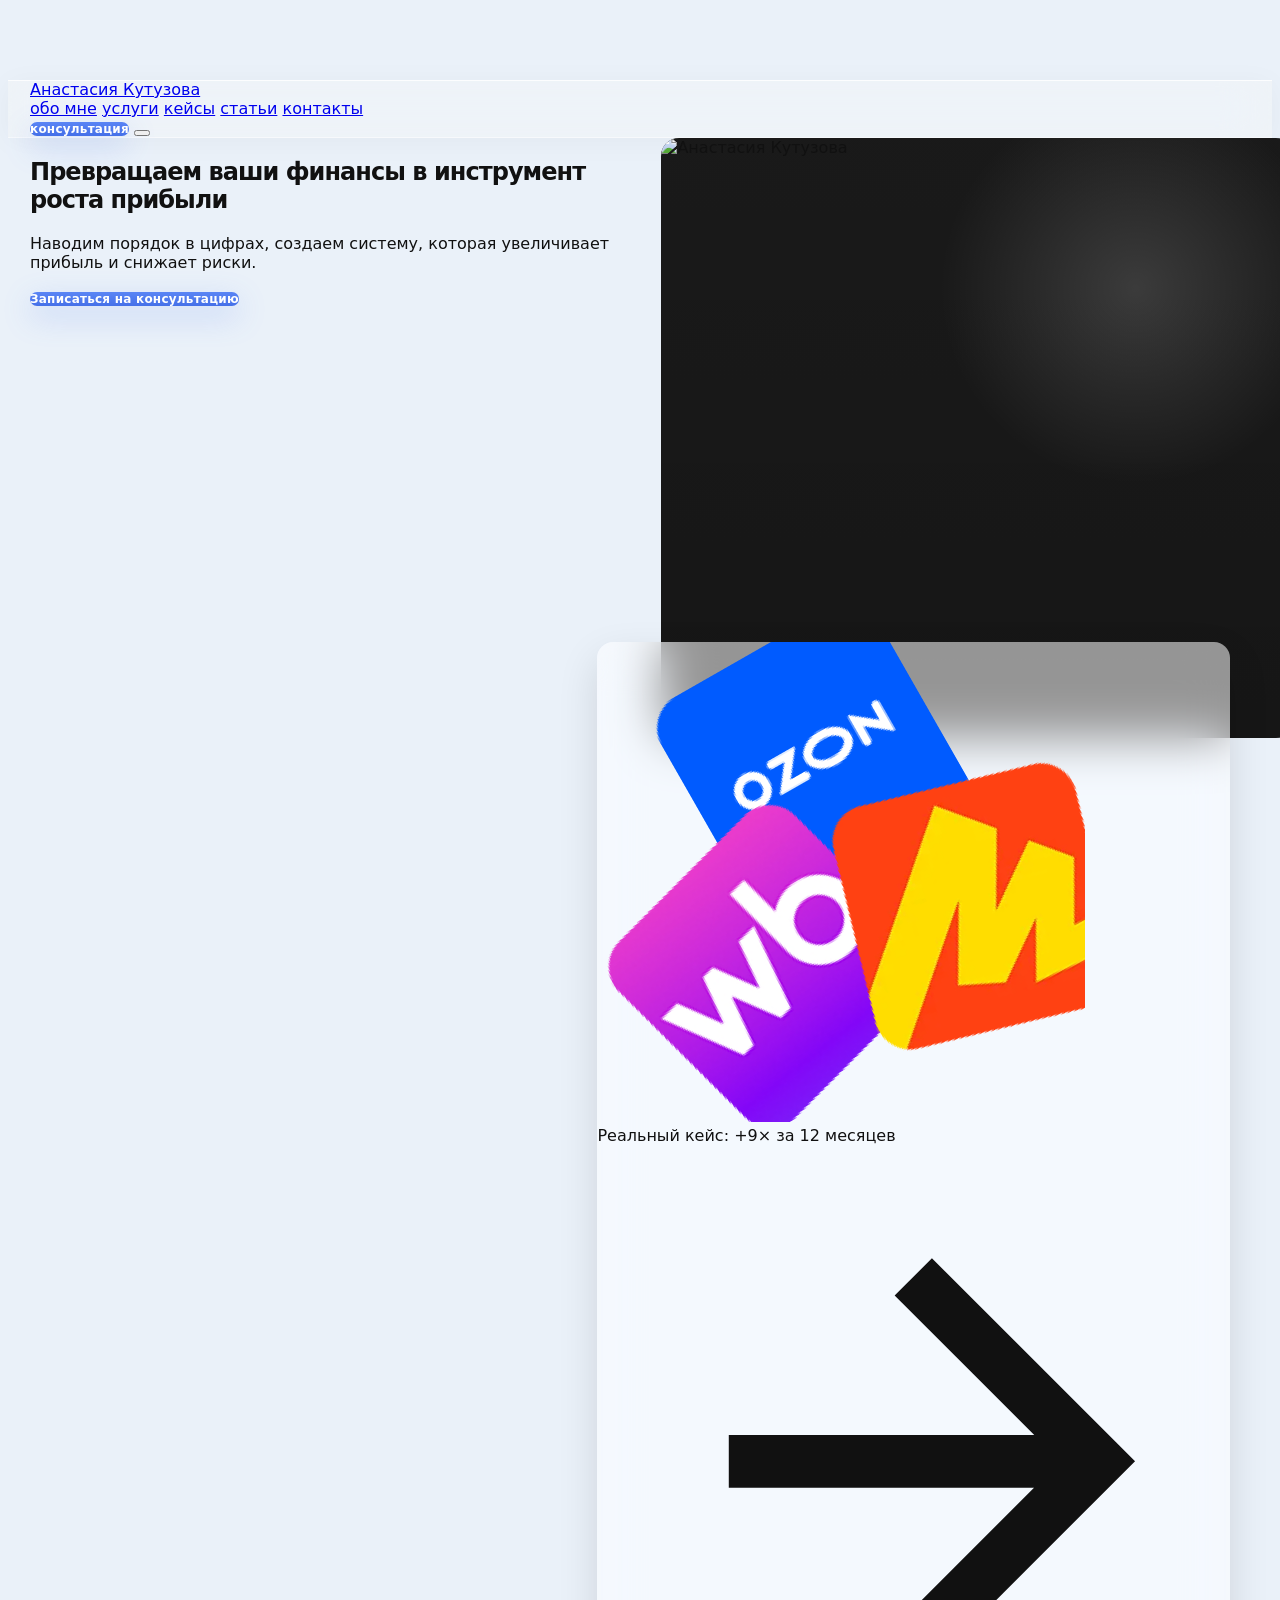
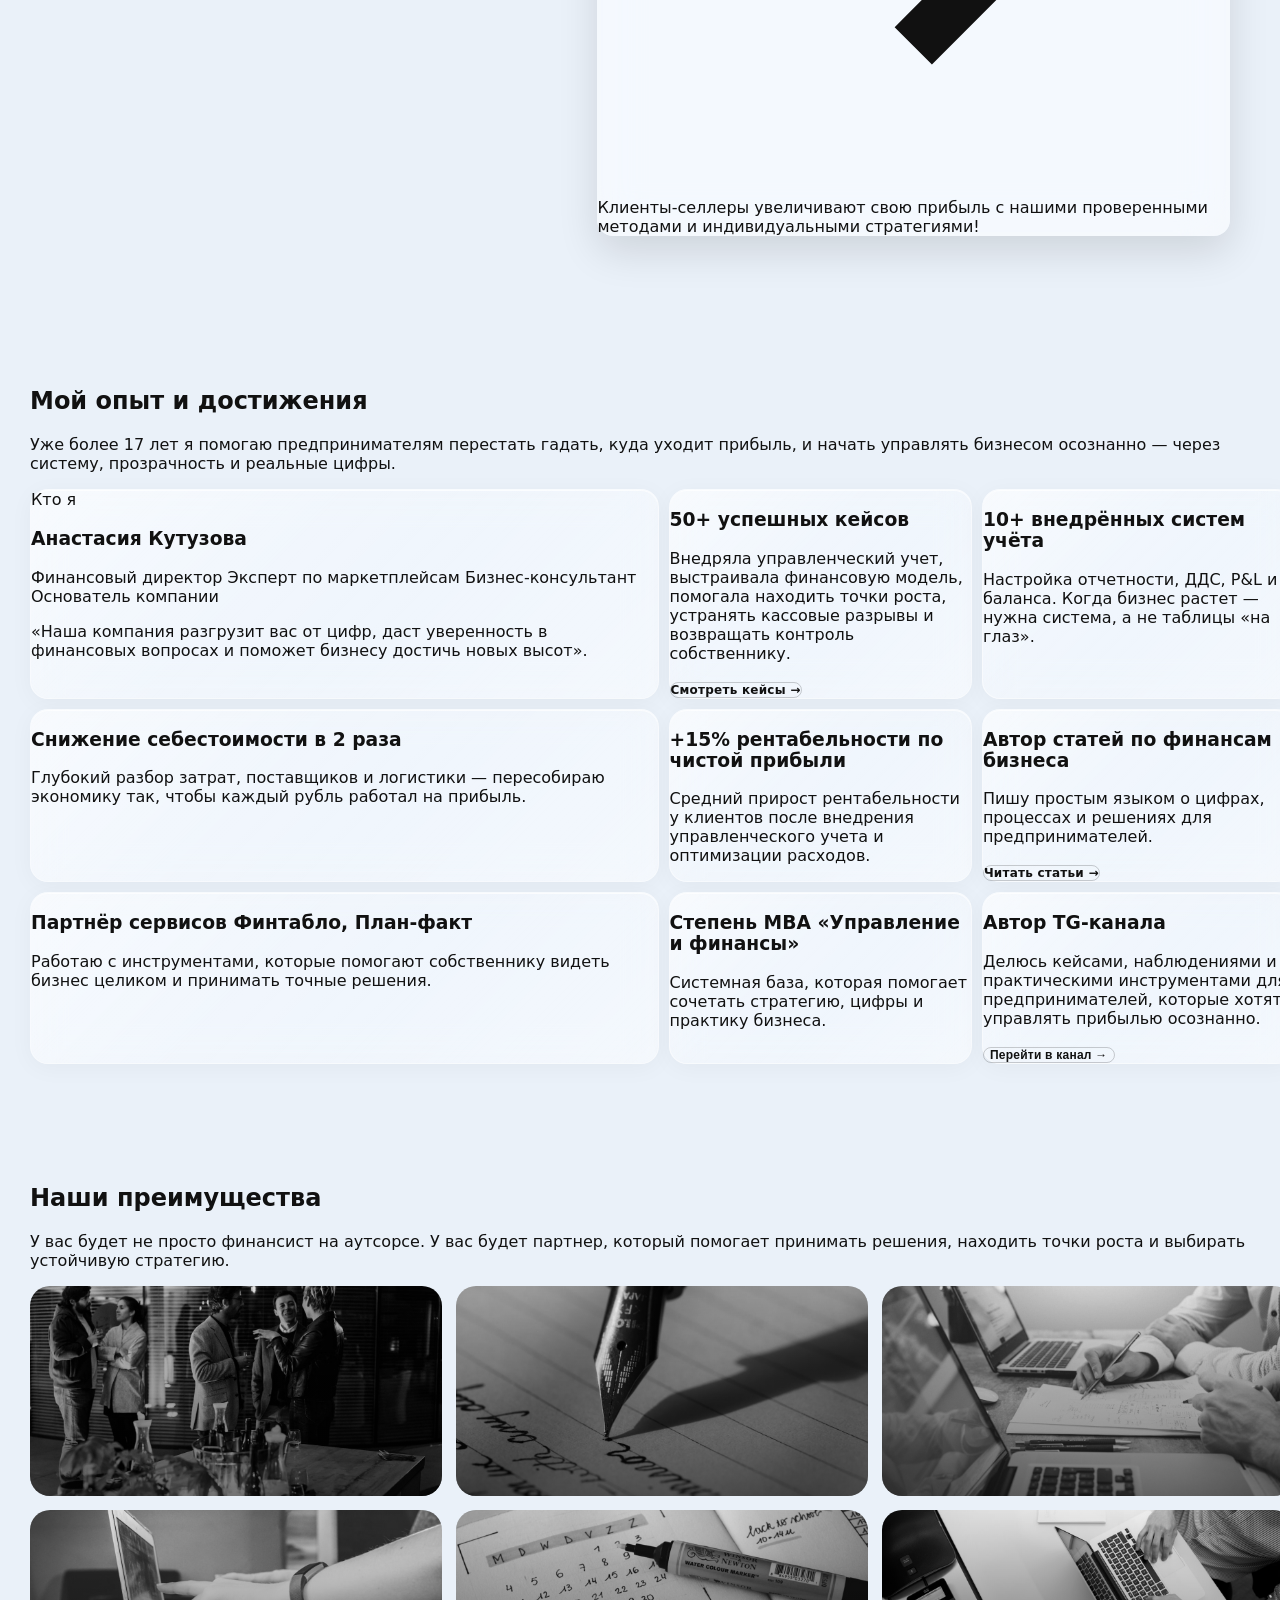
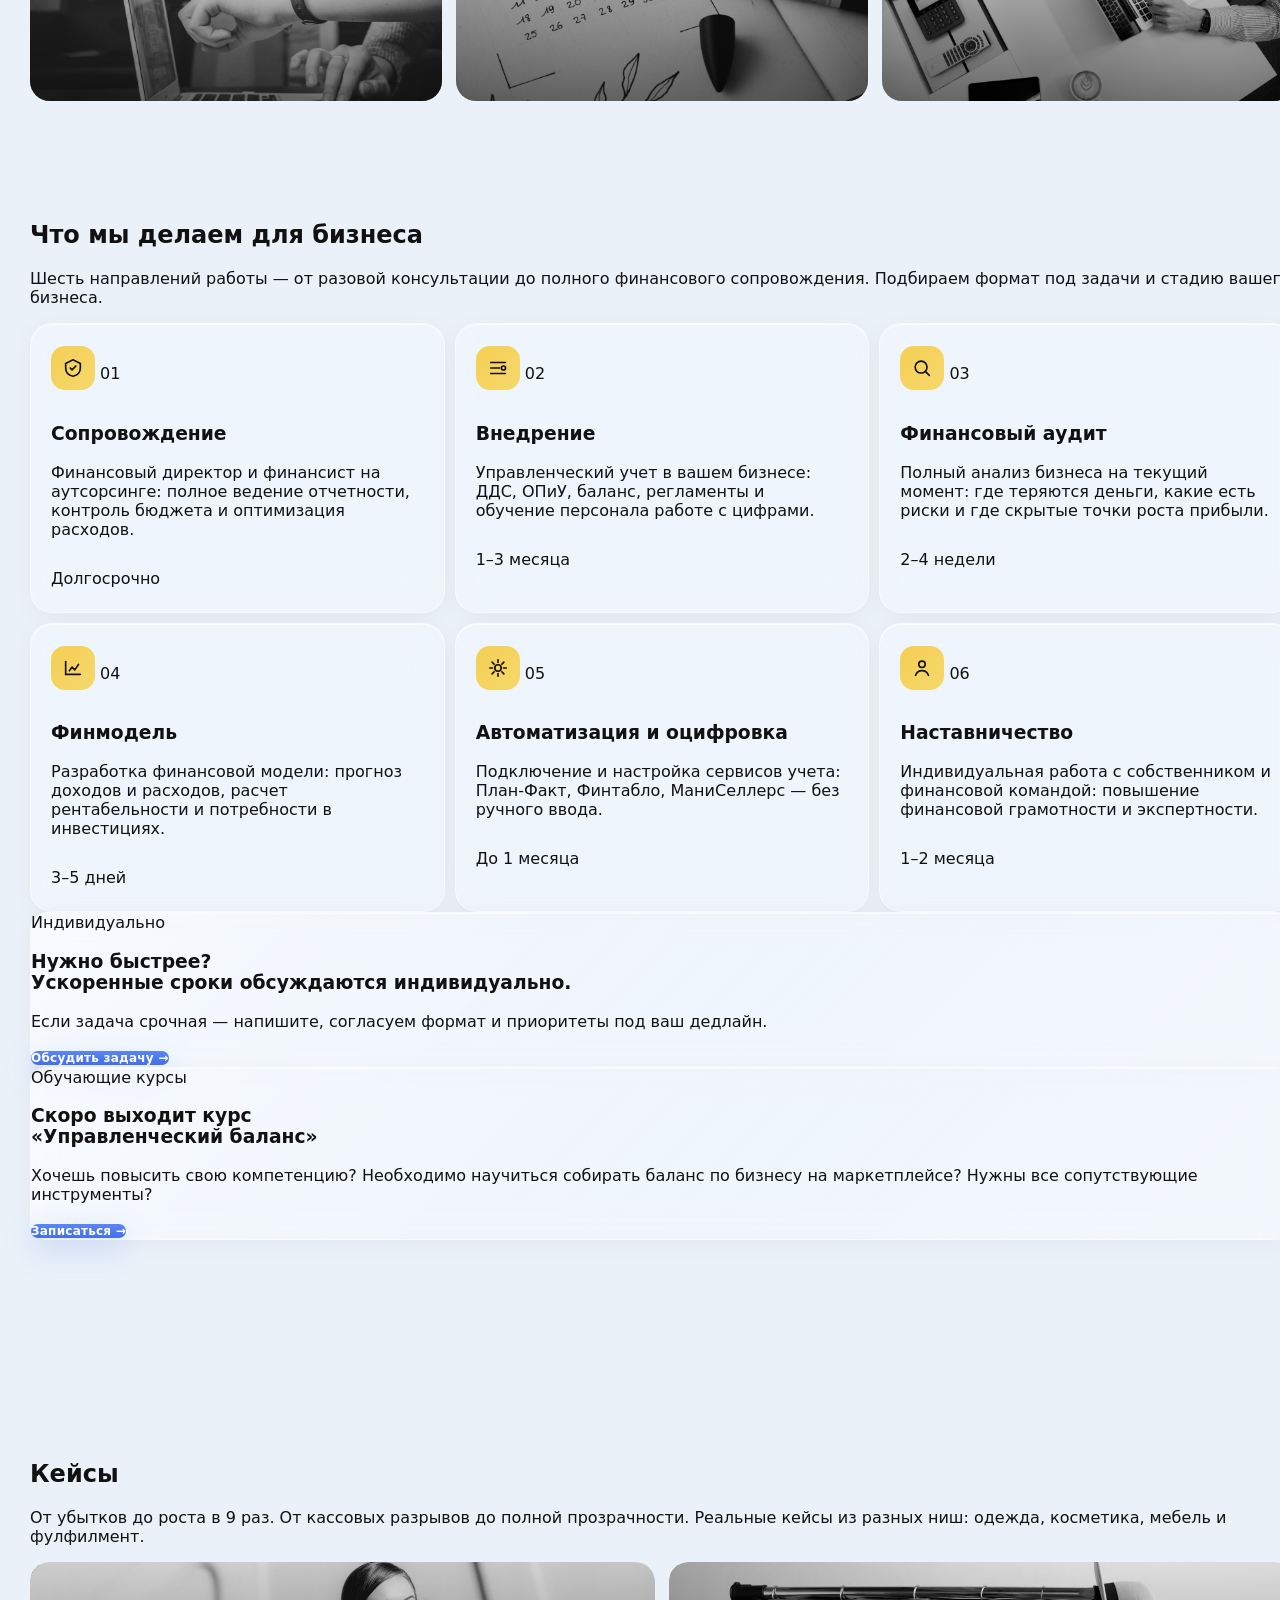
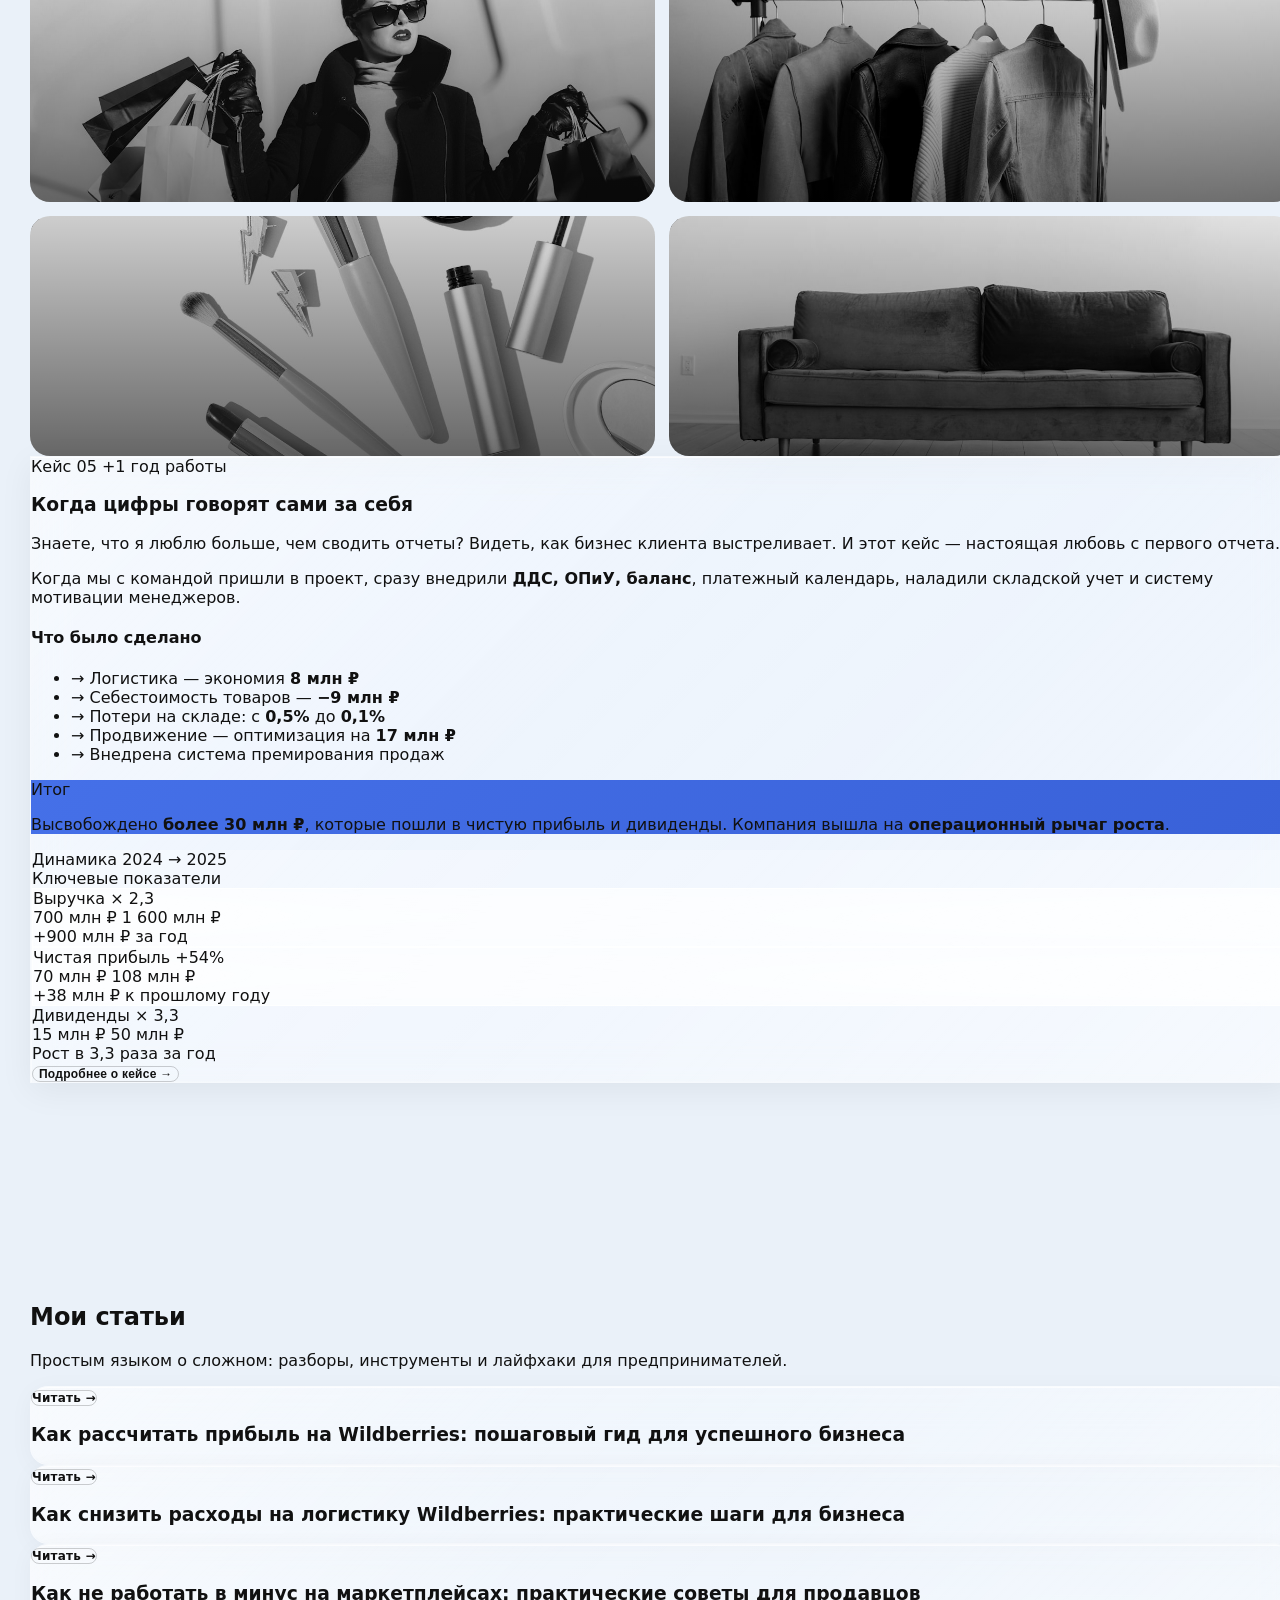
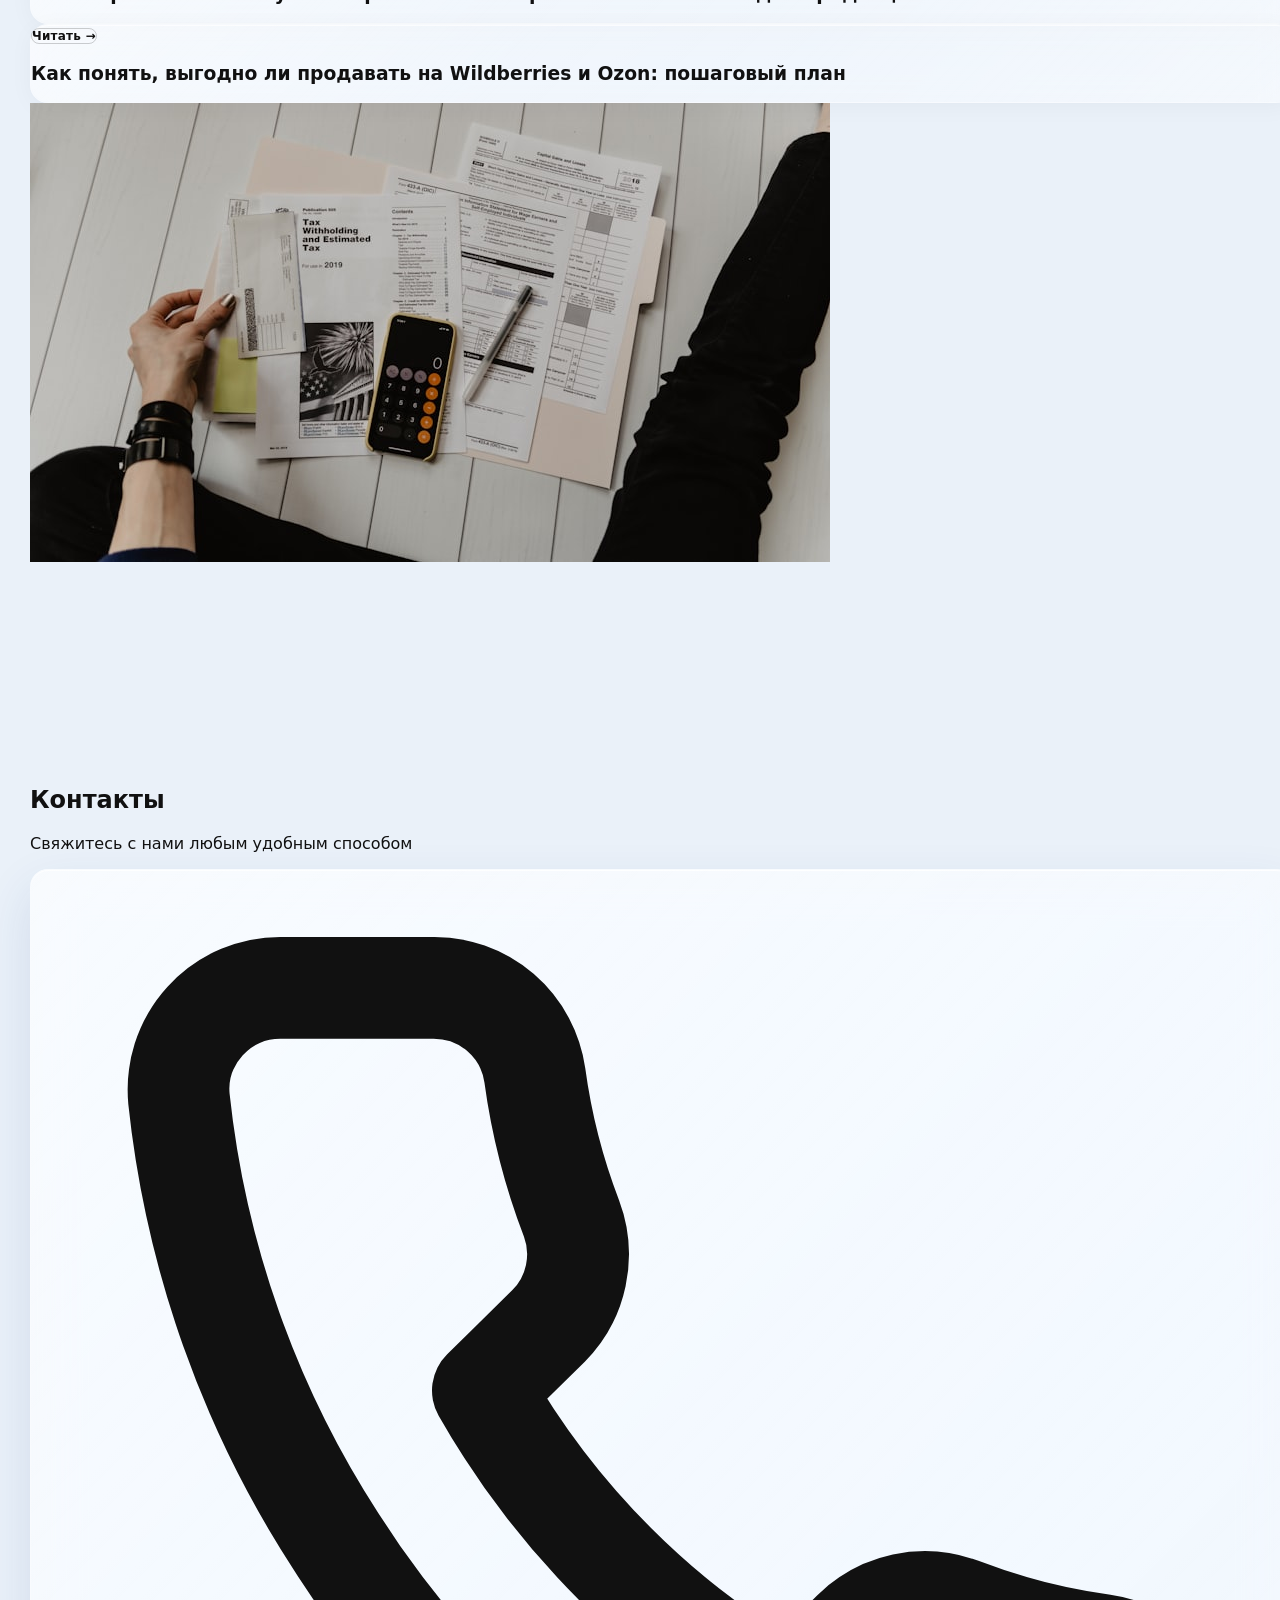
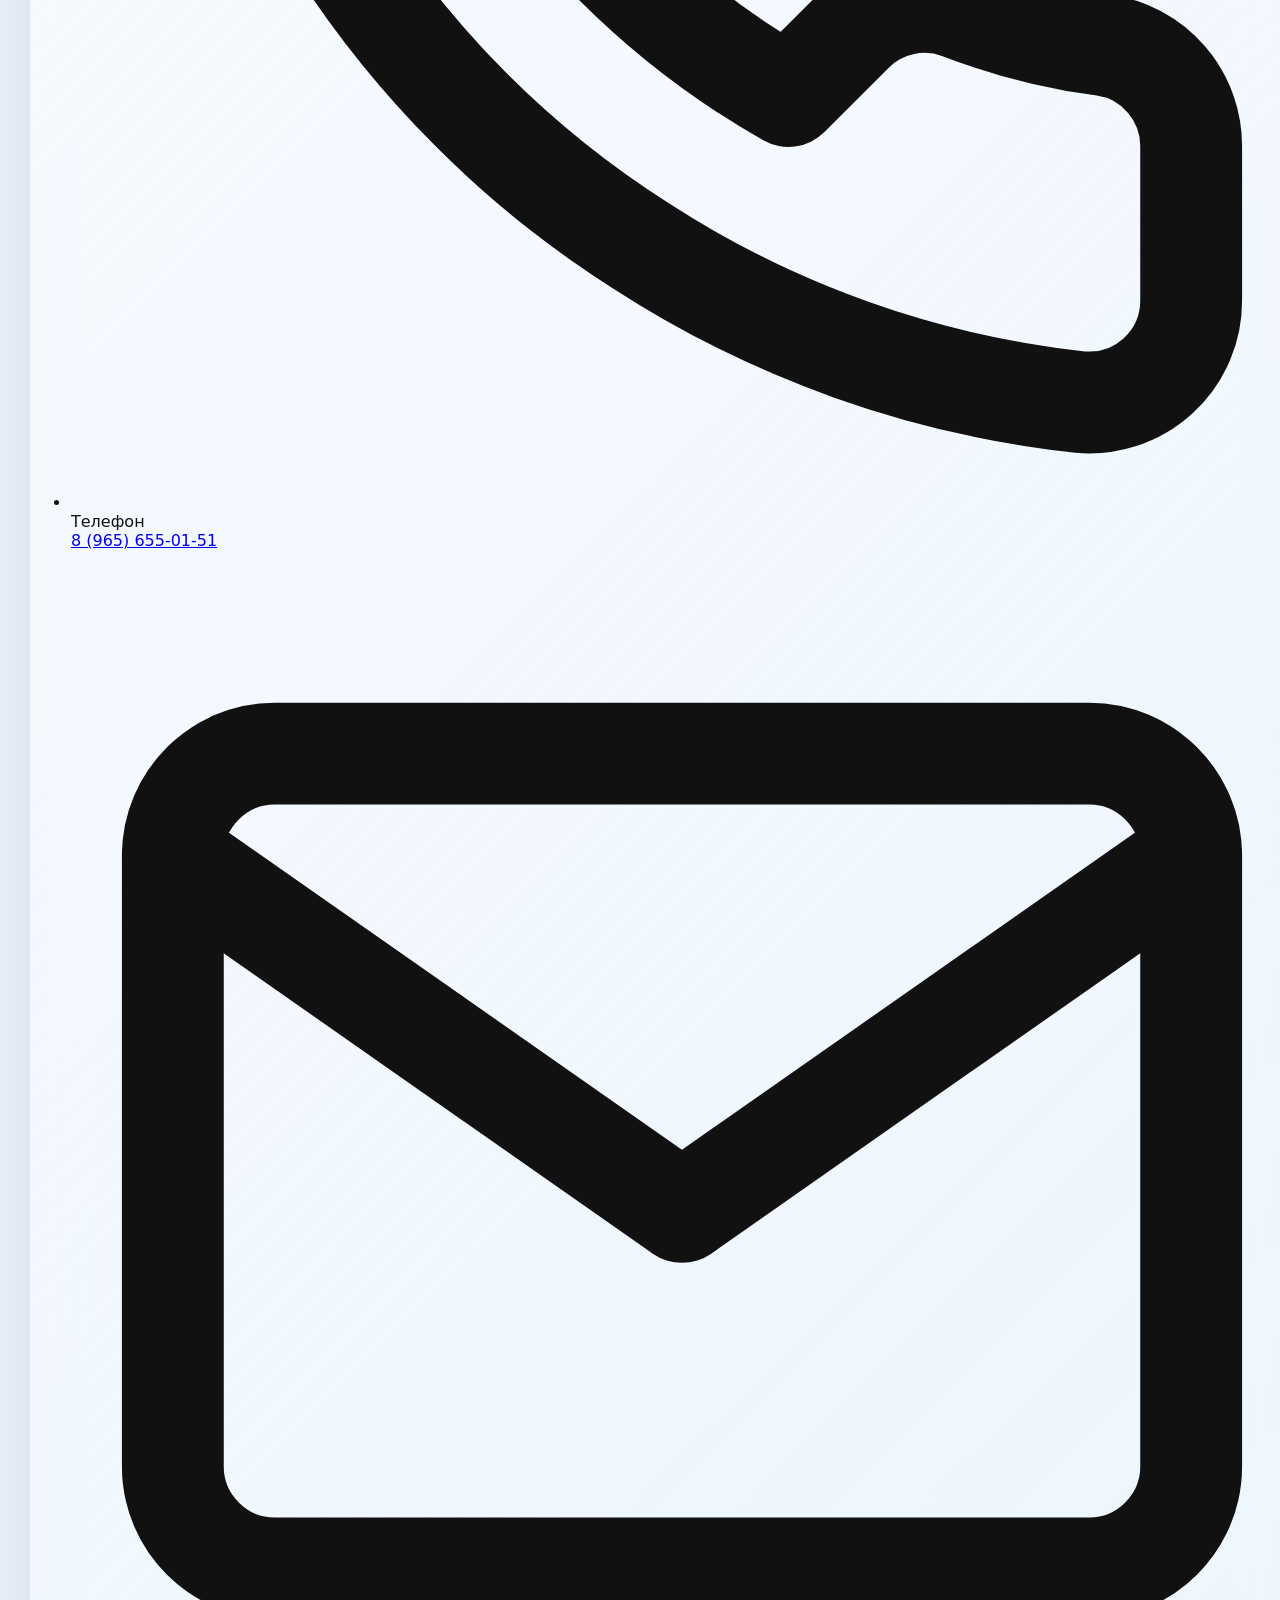
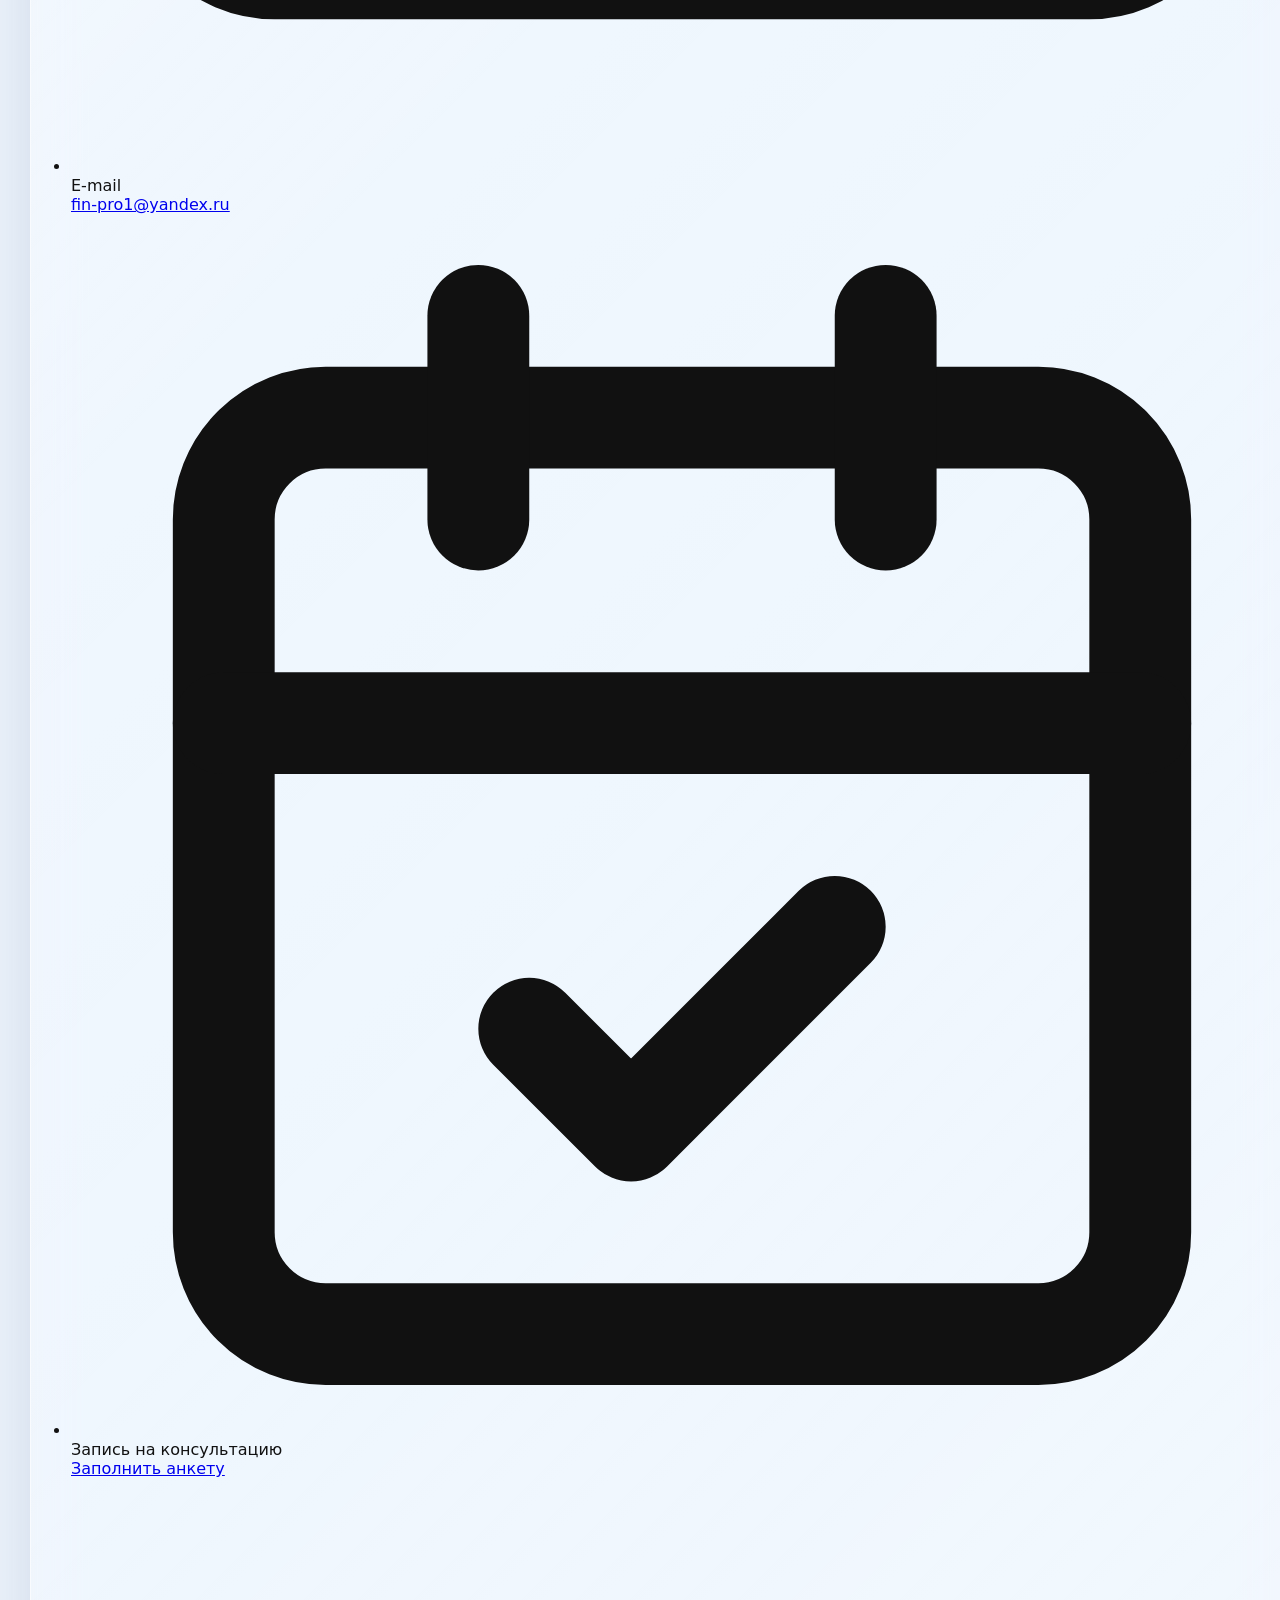
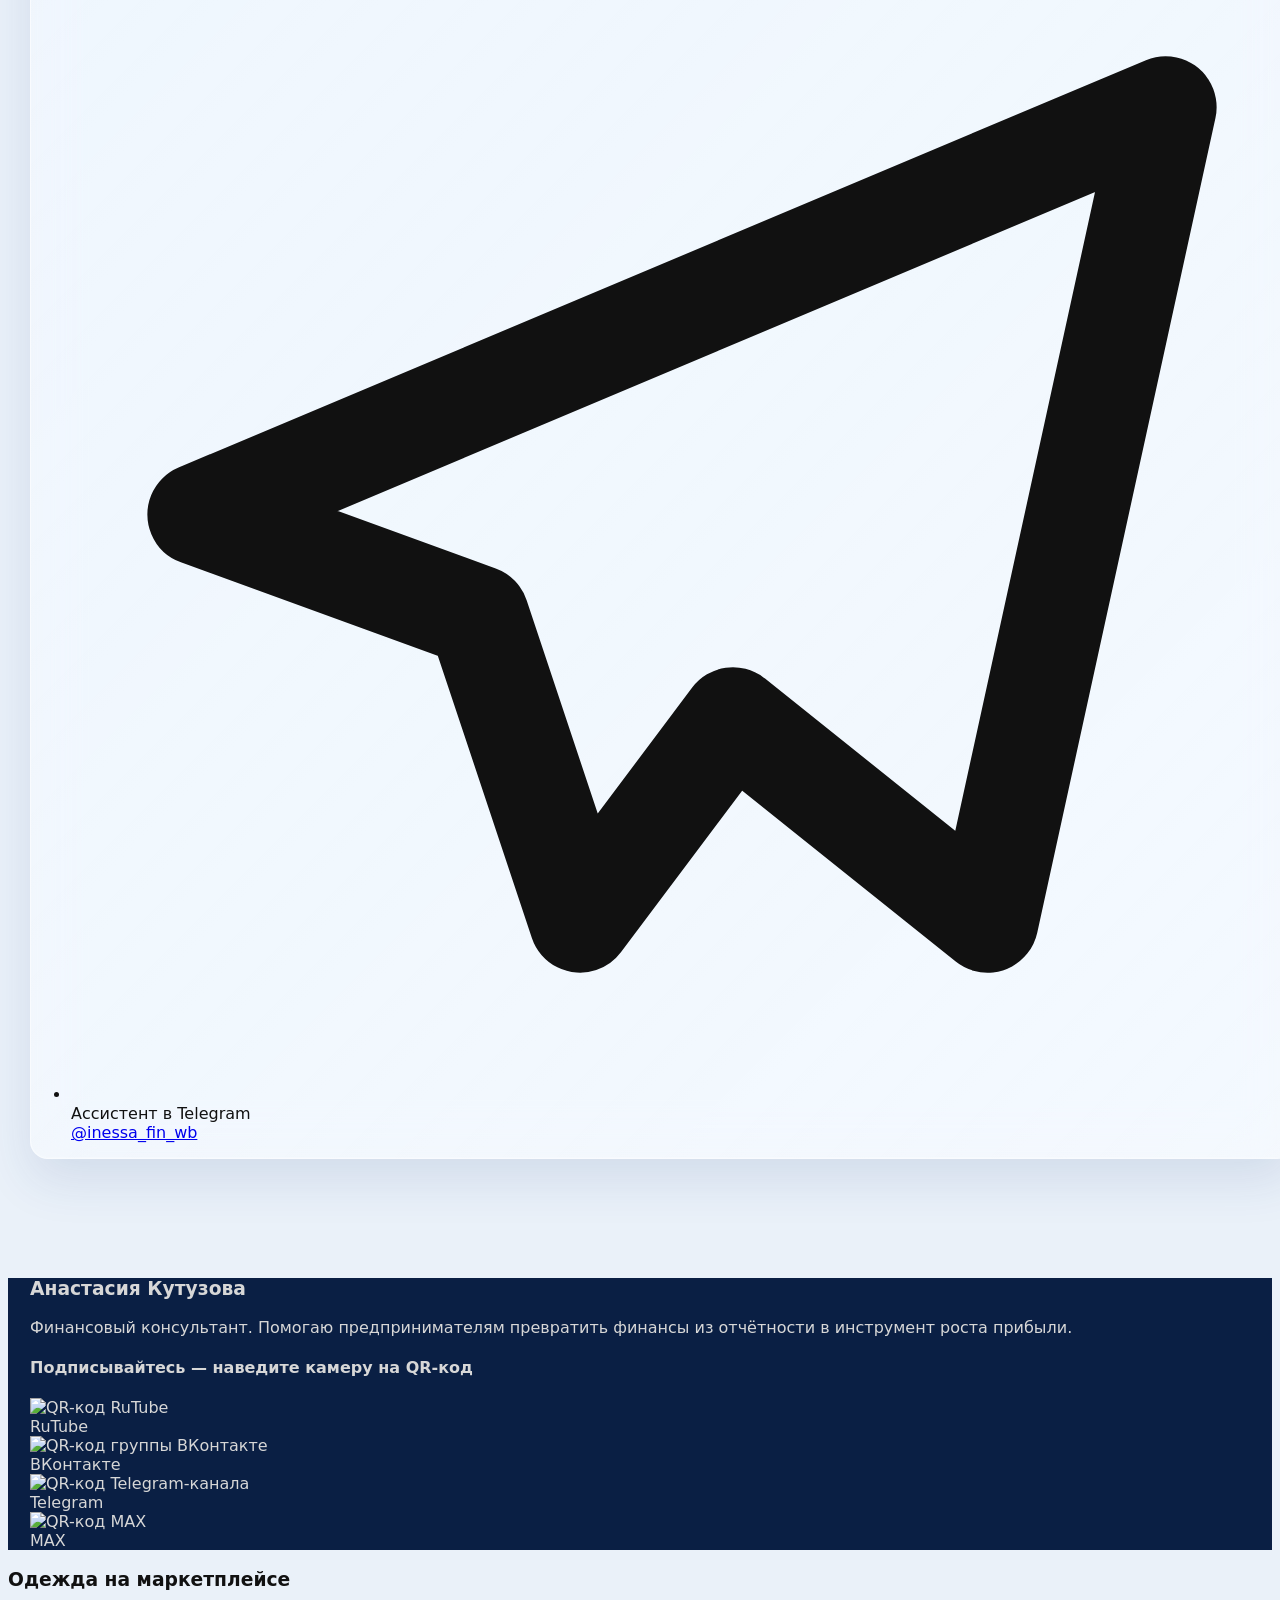
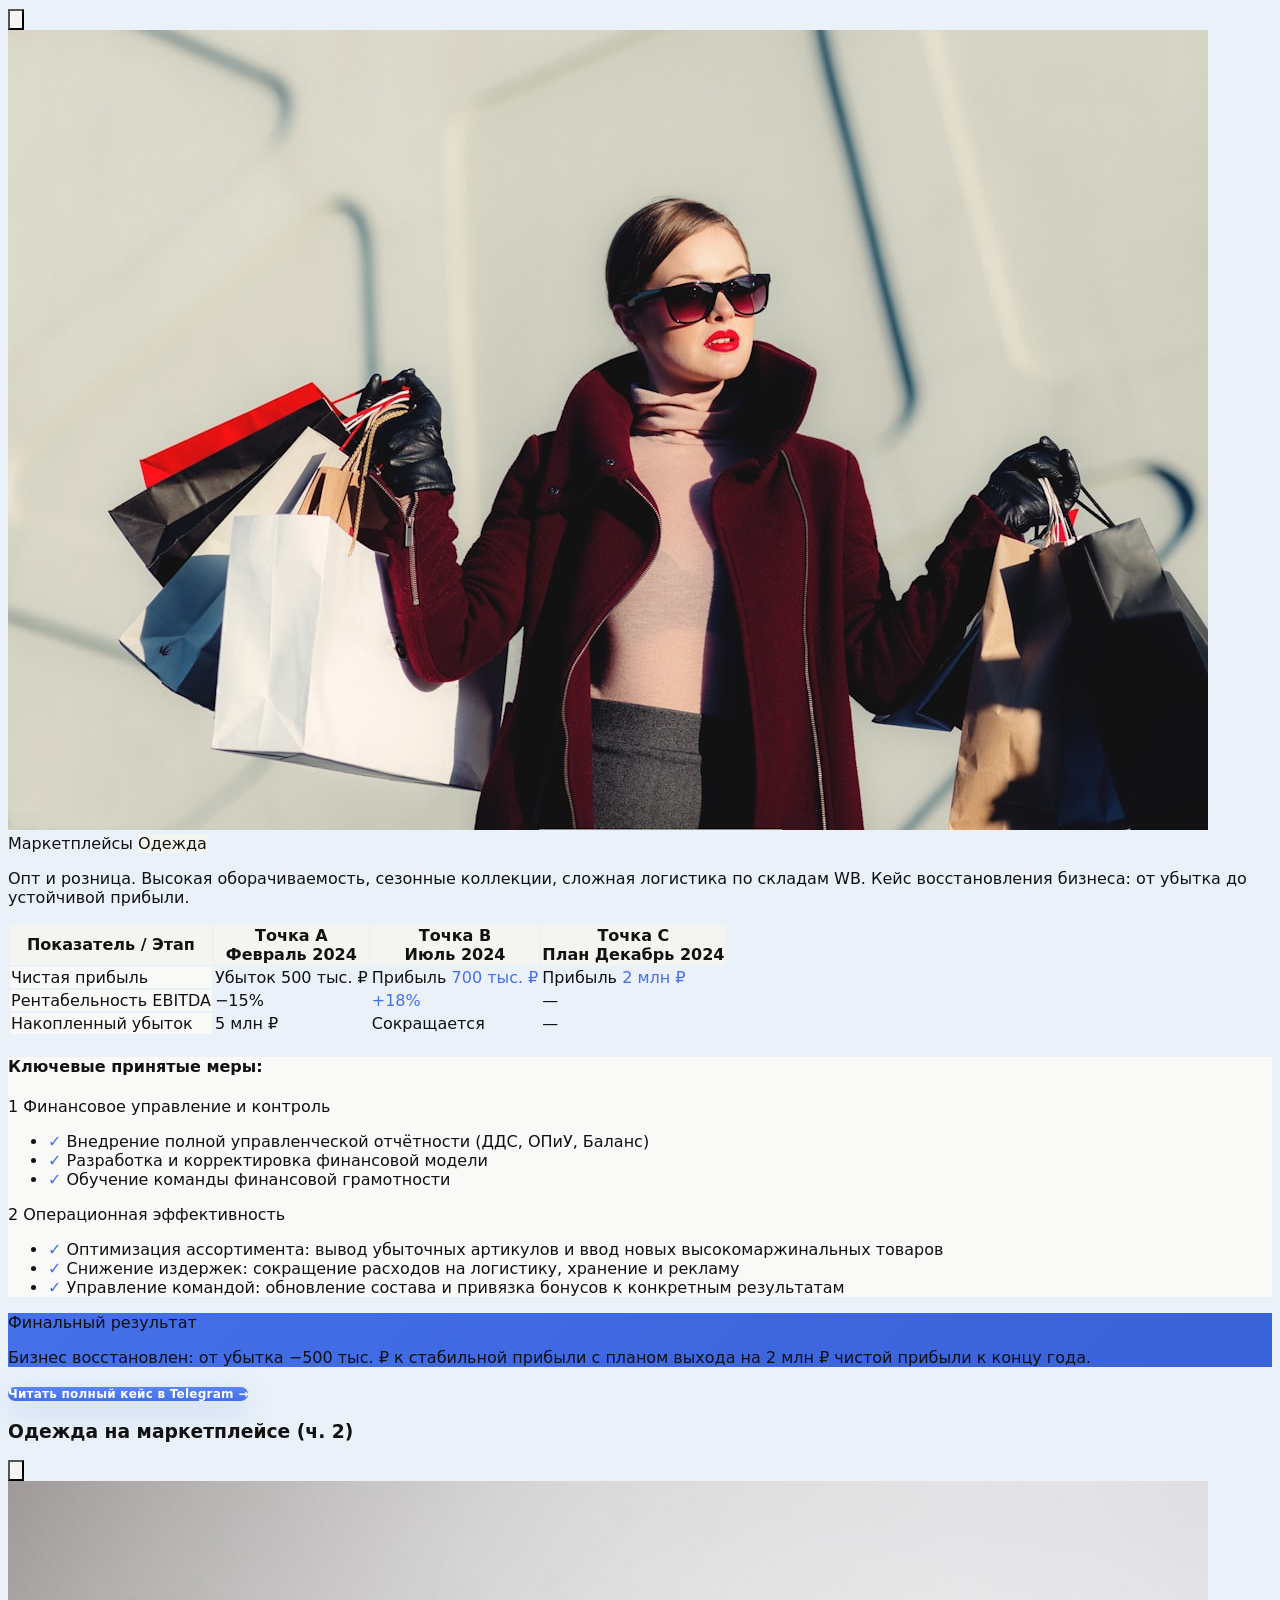
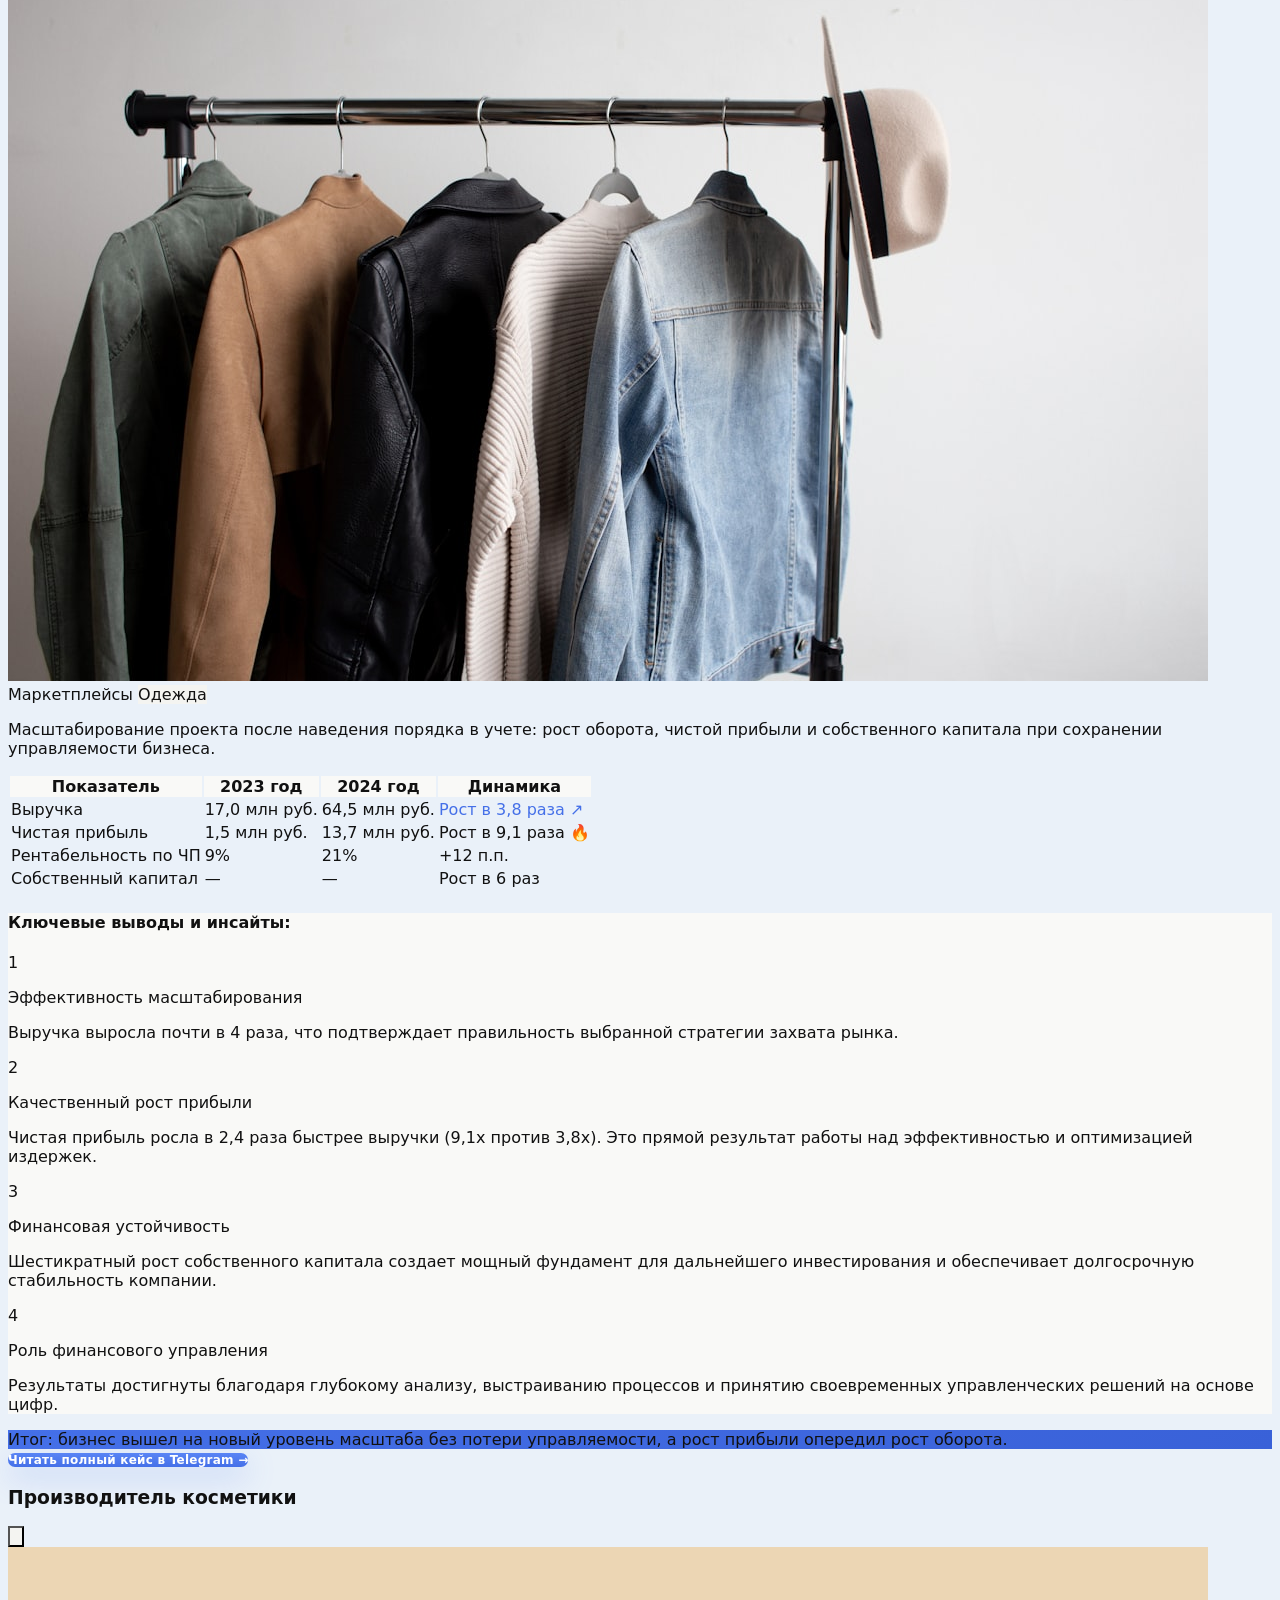
==== commit 63bccdeb: "Add files via upload" ====
--- a/index.html
+++ b/index.html
@@ -410,7 +410,7 @@
 
 
     .contact-shell {
-      background: #f5f5f2;
+      background: transparent;
       border-radius: 24px;
     }
 
@@ -545,13 +545,36 @@
 
     /* Contact card liquid glass */
     .contact-card.liquid-glass {
-      background: rgba(255, 255, 255, 0.5);
-      backdrop-filter: blur(20px) saturate(1.4);
-      -webkit-backdrop-filter: blur(20px) saturate(1.4);
-      border: 1px solid rgba(255, 255, 255, 0.6);
+      background: rgba(255, 255, 255, 0.35);
+      backdrop-filter: blur(28px) saturate(1.6);
+      -webkit-backdrop-filter: blur(28px) saturate(1.6);
+      border: 1px solid rgba(255, 255, 255, 0.55);
       box-shadow:
-        0 10px 30px rgba(0, 0, 0, 0.06),
-        inset 0 1px 0 rgba(255, 255, 255, 0.8);
+        0 20px 50px rgba(31, 64, 130, 0.12),
+        inset 0 1px 0 rgba(255, 255, 255, 0.85),
+        inset 0 -1px 0 rgba(255, 255, 255, 0.18);
+      position: relative;
+    }
+
+    .contact-card.liquid-glass::before {
+      content: "";
+      position: absolute;
+      inset: 0;
+      border-radius: inherit;
+      background: linear-gradient(
+        135deg,
+        rgba(255, 255, 255, 0.55) 0%,
+        rgba(255, 255, 255, 0.05) 45%,
+        rgba(255, 255, 255, 0.02) 60%,
+        rgba(255, 255, 255, 0.3) 100%
+      );
+      pointer-events: none;
+      z-index: 0;
+    }
+
+    .contact-card.liquid-glass > * {
+      position: relative;
+      z-index: 1;
     }
 
     /* Button liquid glass */
@@ -952,7 +975,7 @@
   <main id="top">
     <section class="container-main pt-6 md:pt-5">
       <div class="hero-grid">
-        <div class="reveal flex flex-col justify-center">
+        <div class="reveal md:!pt-[130px]">
           <h1 class="title-display max-w-[680px] text-[2.2rem] leading-[1.02] md:max-w-[760px] md:text-[3.6rem] font-semibold tracking-[-0.06em]">
             Превращаем ваши финансы в инструмент роста прибыли
           </h1>
@@ -1431,7 +1454,7 @@
             </div>
 
             <!-- Правая часть — цифры -->
-            <div class="bg-gray-100 text-gray-900 p-6 md:p-9 flex flex-col">
+            <div class="text-gray-900 p-6 md:p-9 flex flex-col" style="background: rgba(255, 255, 255, 0.25); border-left: 1px solid rgba(255, 255, 255, 0.4);">
               <div class="flex items-center justify-between">
                 <div class="text-[11px] uppercase tracking-[0.14em] text-neutral-500">Динамика 2024 → 2025</div>
                 <div class="text-[11px] uppercase tracking-[0.14em] text-[var(--blue)] font-semibold">Ключевые показатели</div>
@@ -1439,7 +1462,7 @@
 
               <div class="mt-6 grid gap-4">
                 <!-- Выручка -->
-                <div class="rounded-2xl bg-white p-5 border border-gray-300">
+                <div class="rounded-2xl p-5" style="background: rgba(255, 255, 255, 0.55); backdrop-filter: blur(12px); -webkit-backdrop-filter: blur(12px); border: 1px solid rgba(255, 255, 255, 0.7);">
                   <div class="flex items-center justify-between text-[12px] text-neutral-600">
                     <span>Выручка</span>
                     <span class="text-[var(--blue)] font-semibold">× 2,3</span>
@@ -1452,7 +1475,7 @@
                 </div>
 
                 <!-- Чистая прибыль -->
-                <div class="rounded-2xl bg-white p-5 border border-gray-300">
+                <div class="rounded-2xl p-5" style="background: rgba(255, 255, 255, 0.55); backdrop-filter: blur(12px); -webkit-backdrop-filter: blur(12px); border: 1px solid rgba(255, 255, 255, 0.7);">
                   <div class="flex items-center justify-between text-[12px] text-neutral-600">
                     <span>Чистая прибыль</span>
                     <span class="text-[var(--blue)] font-semibold">+54%</span>
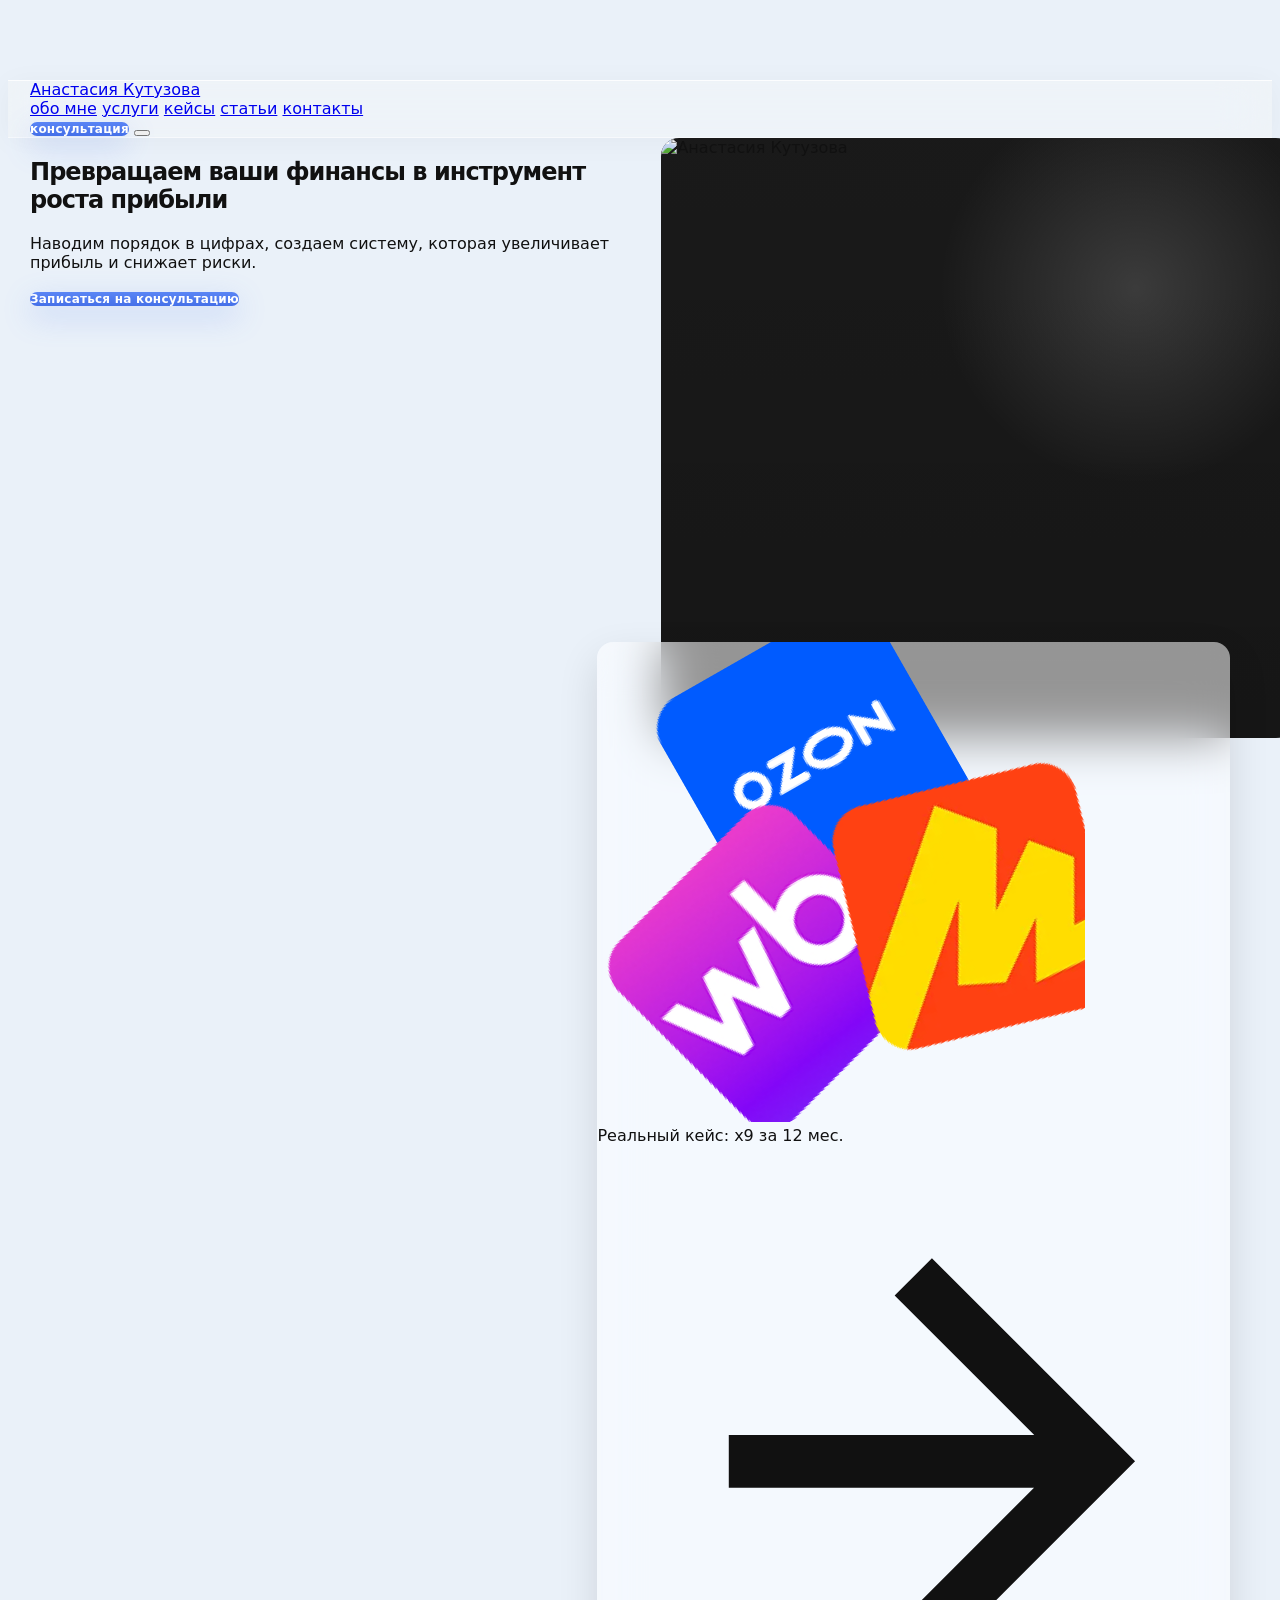
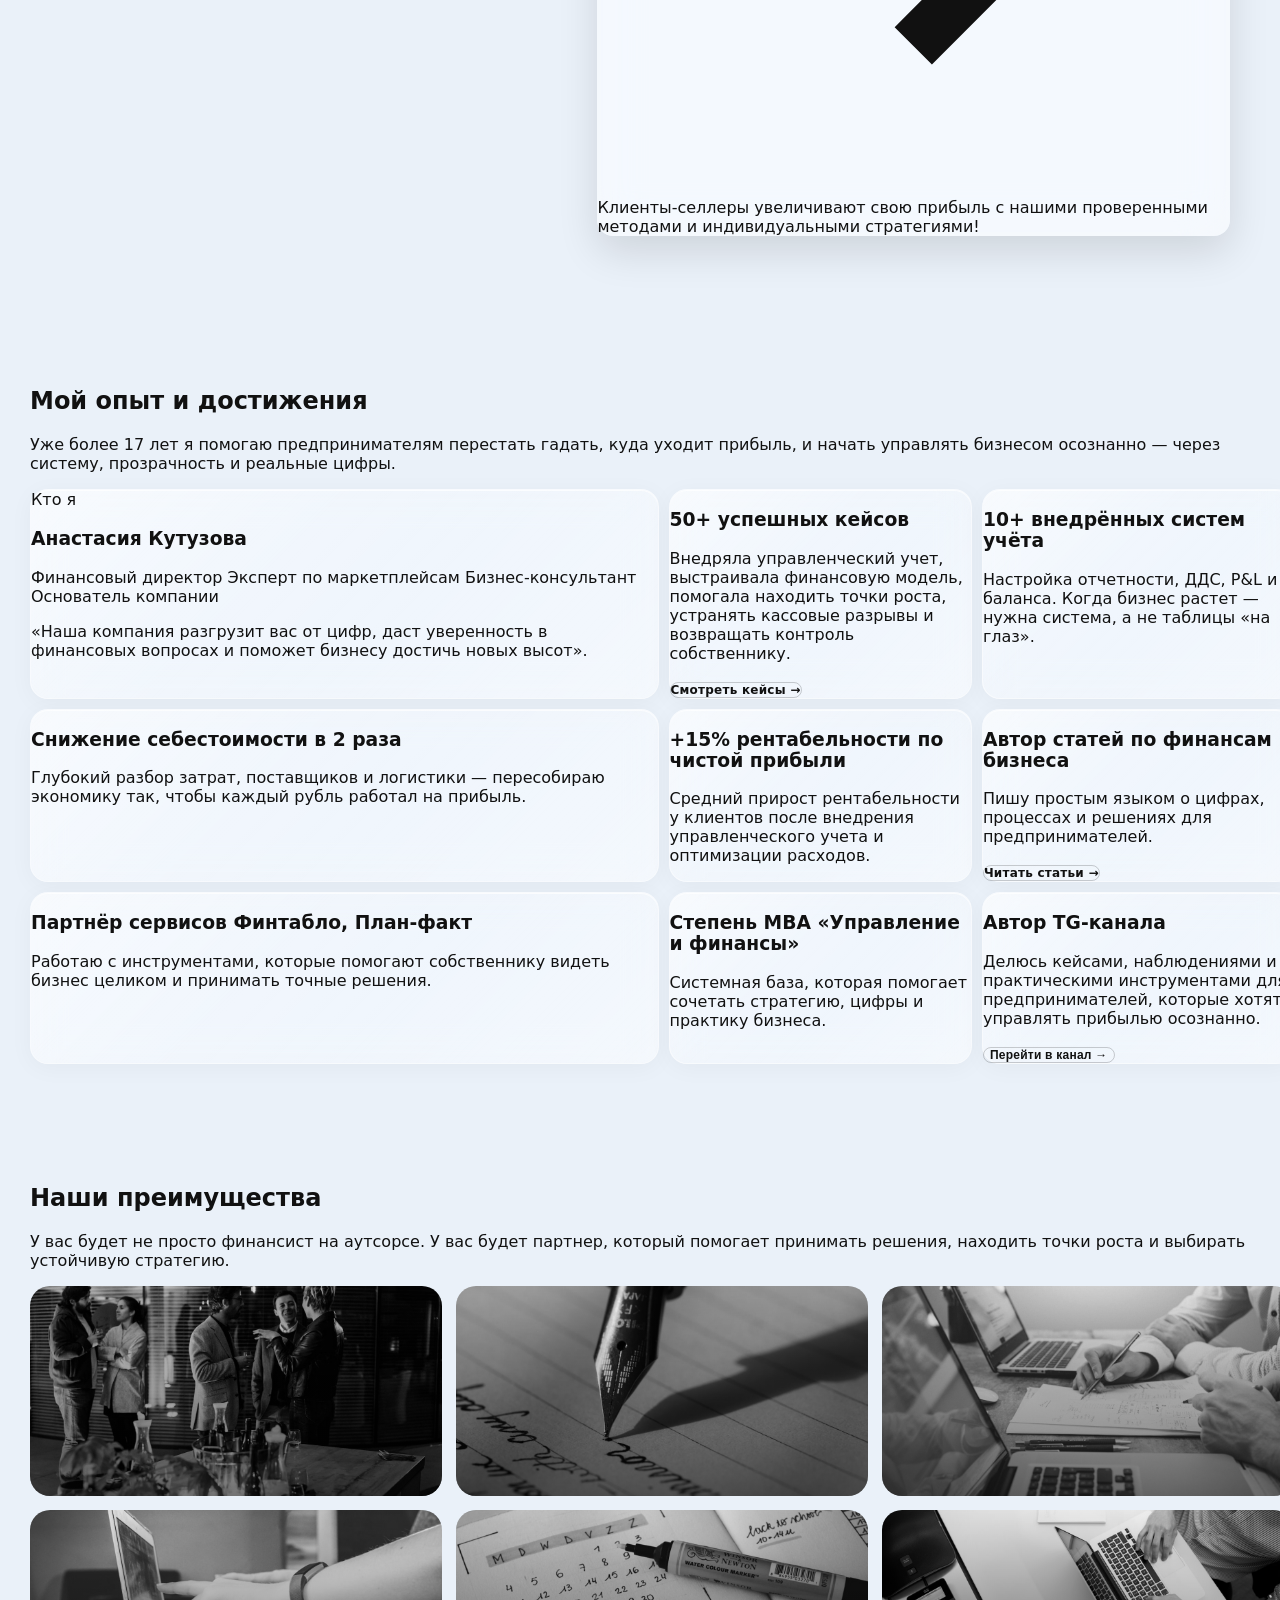
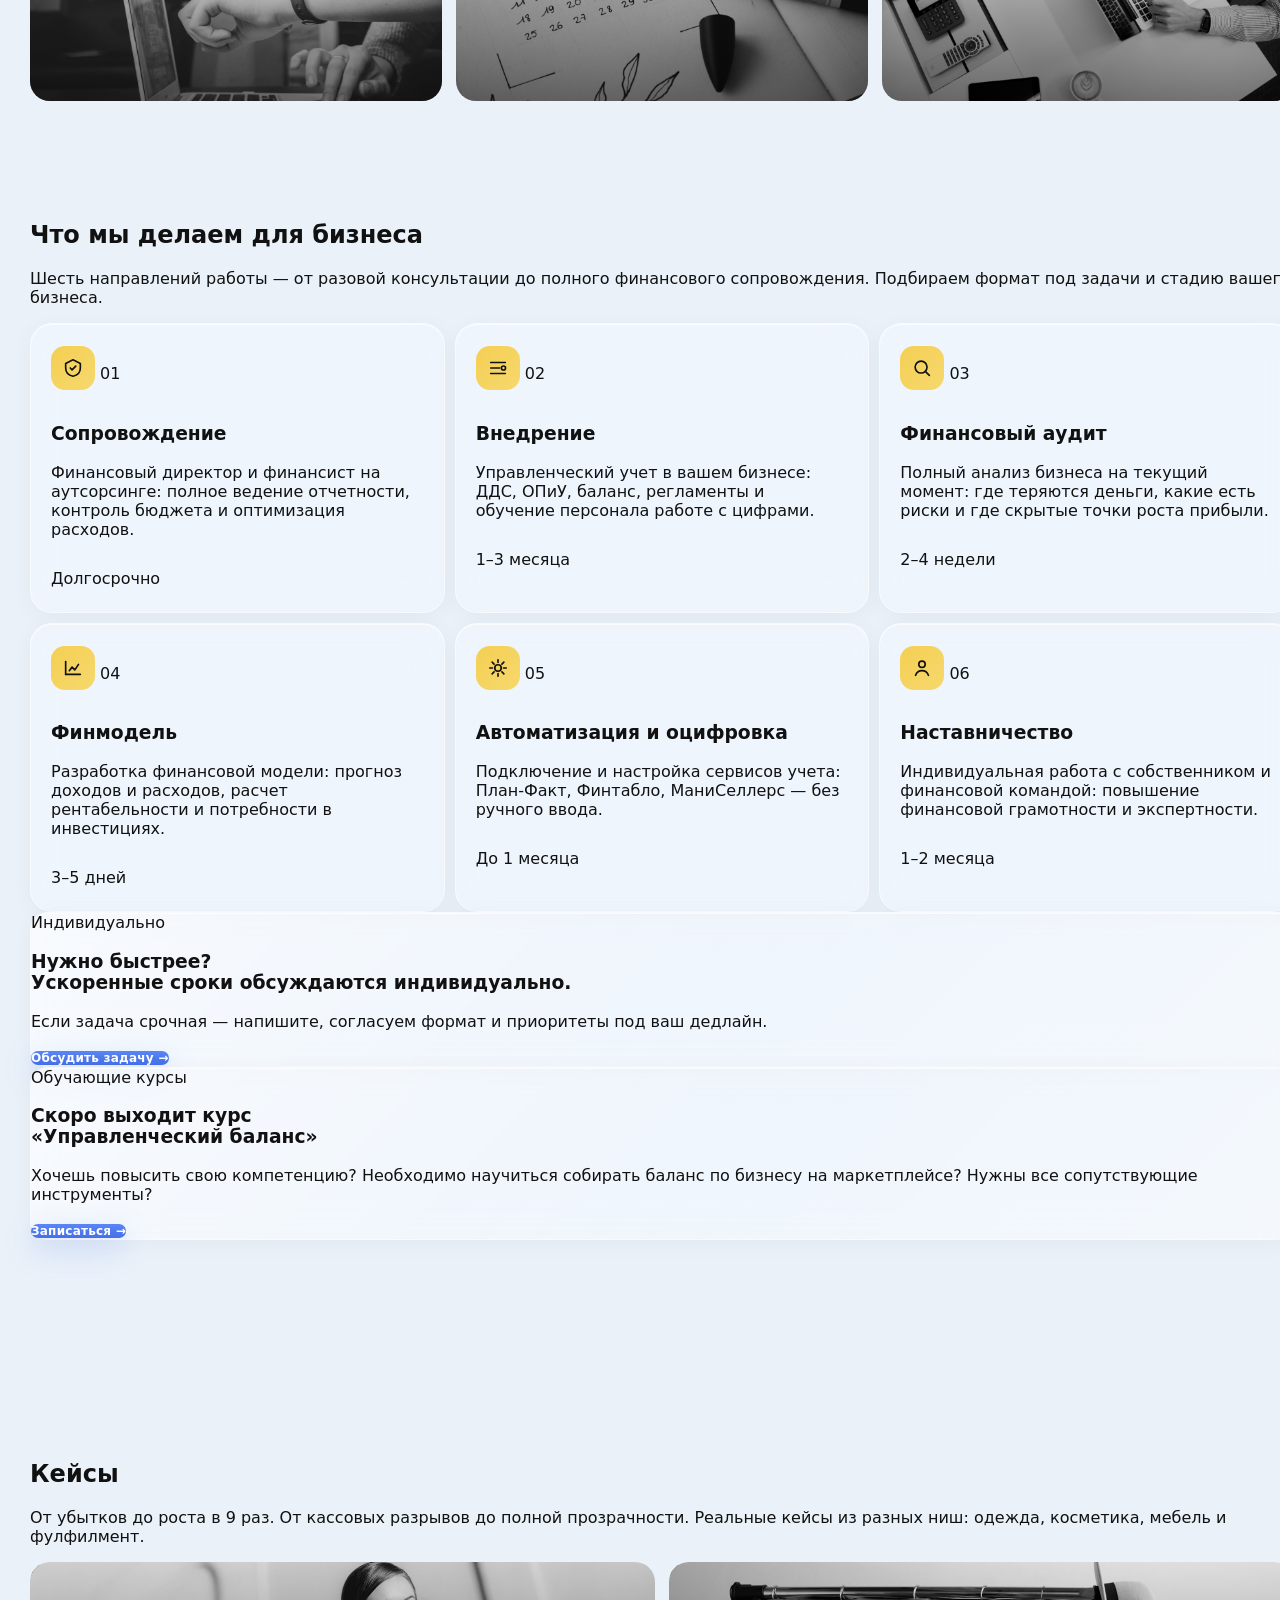
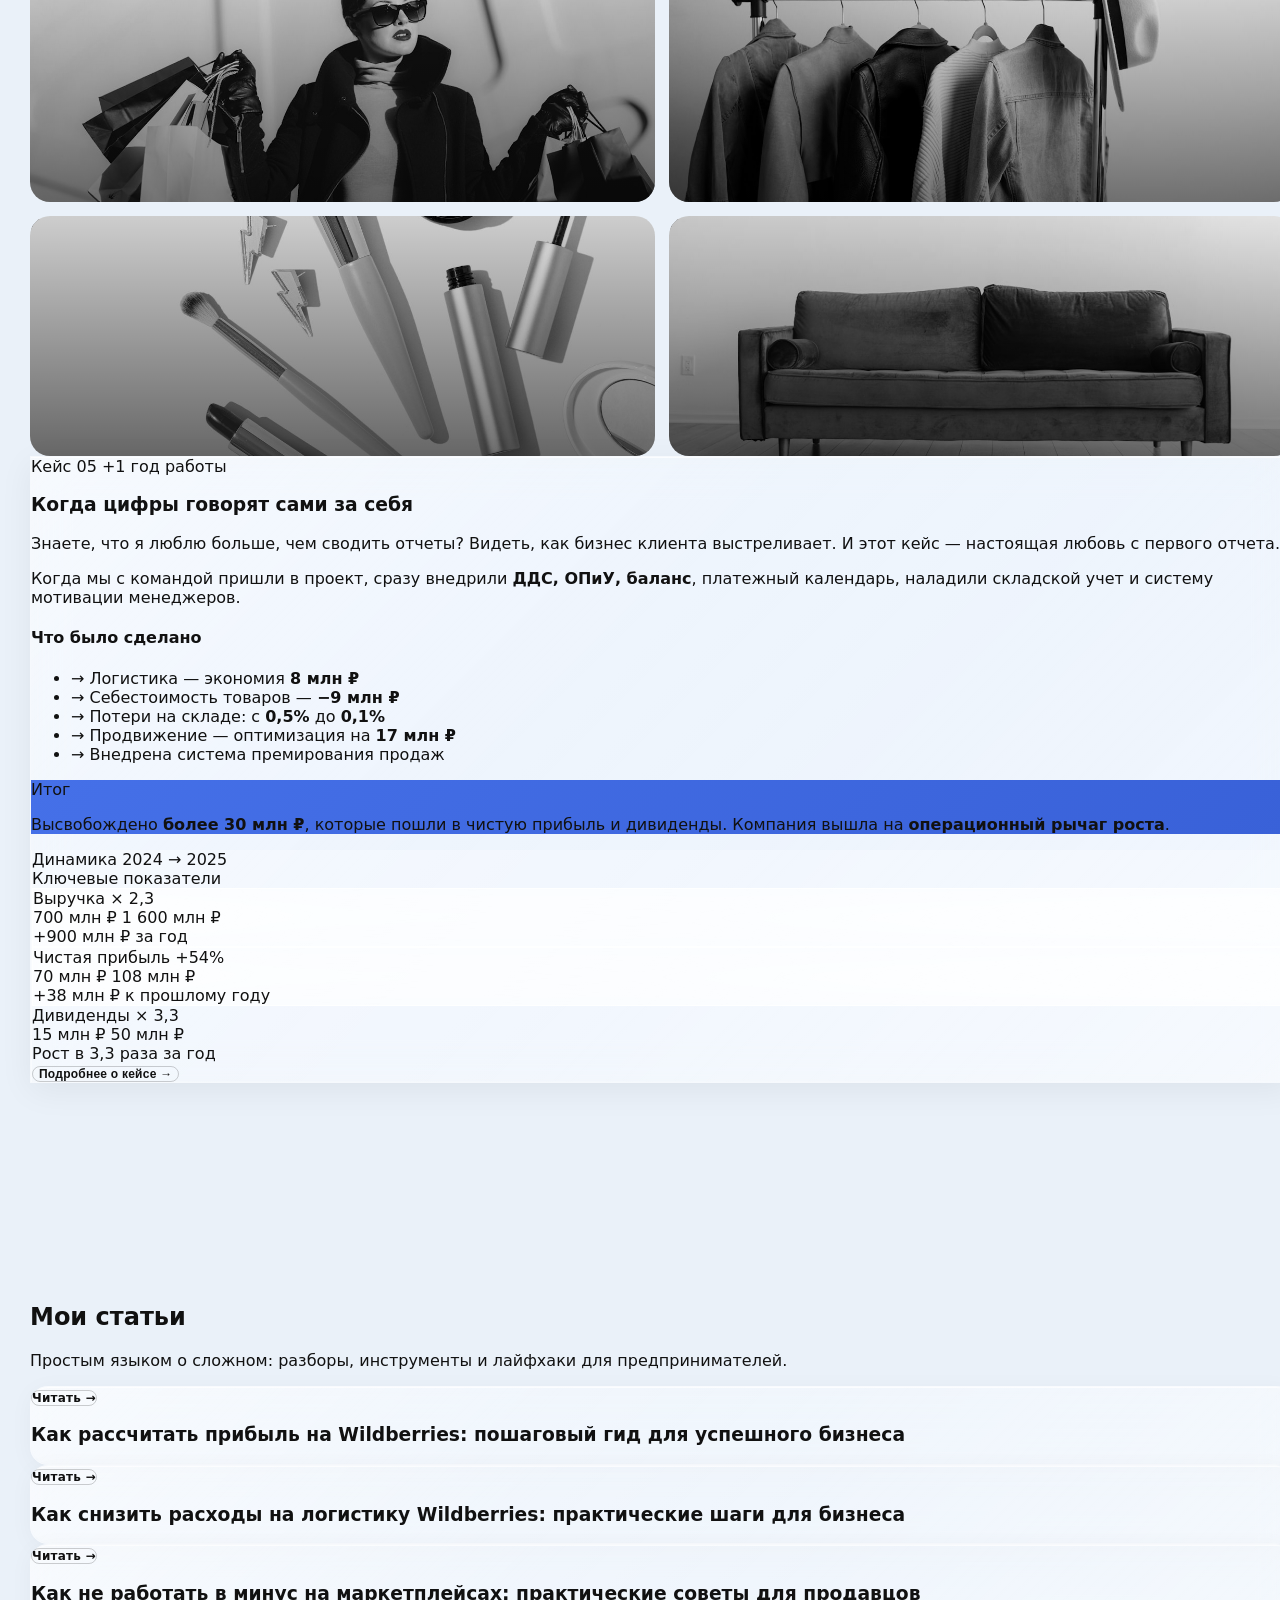
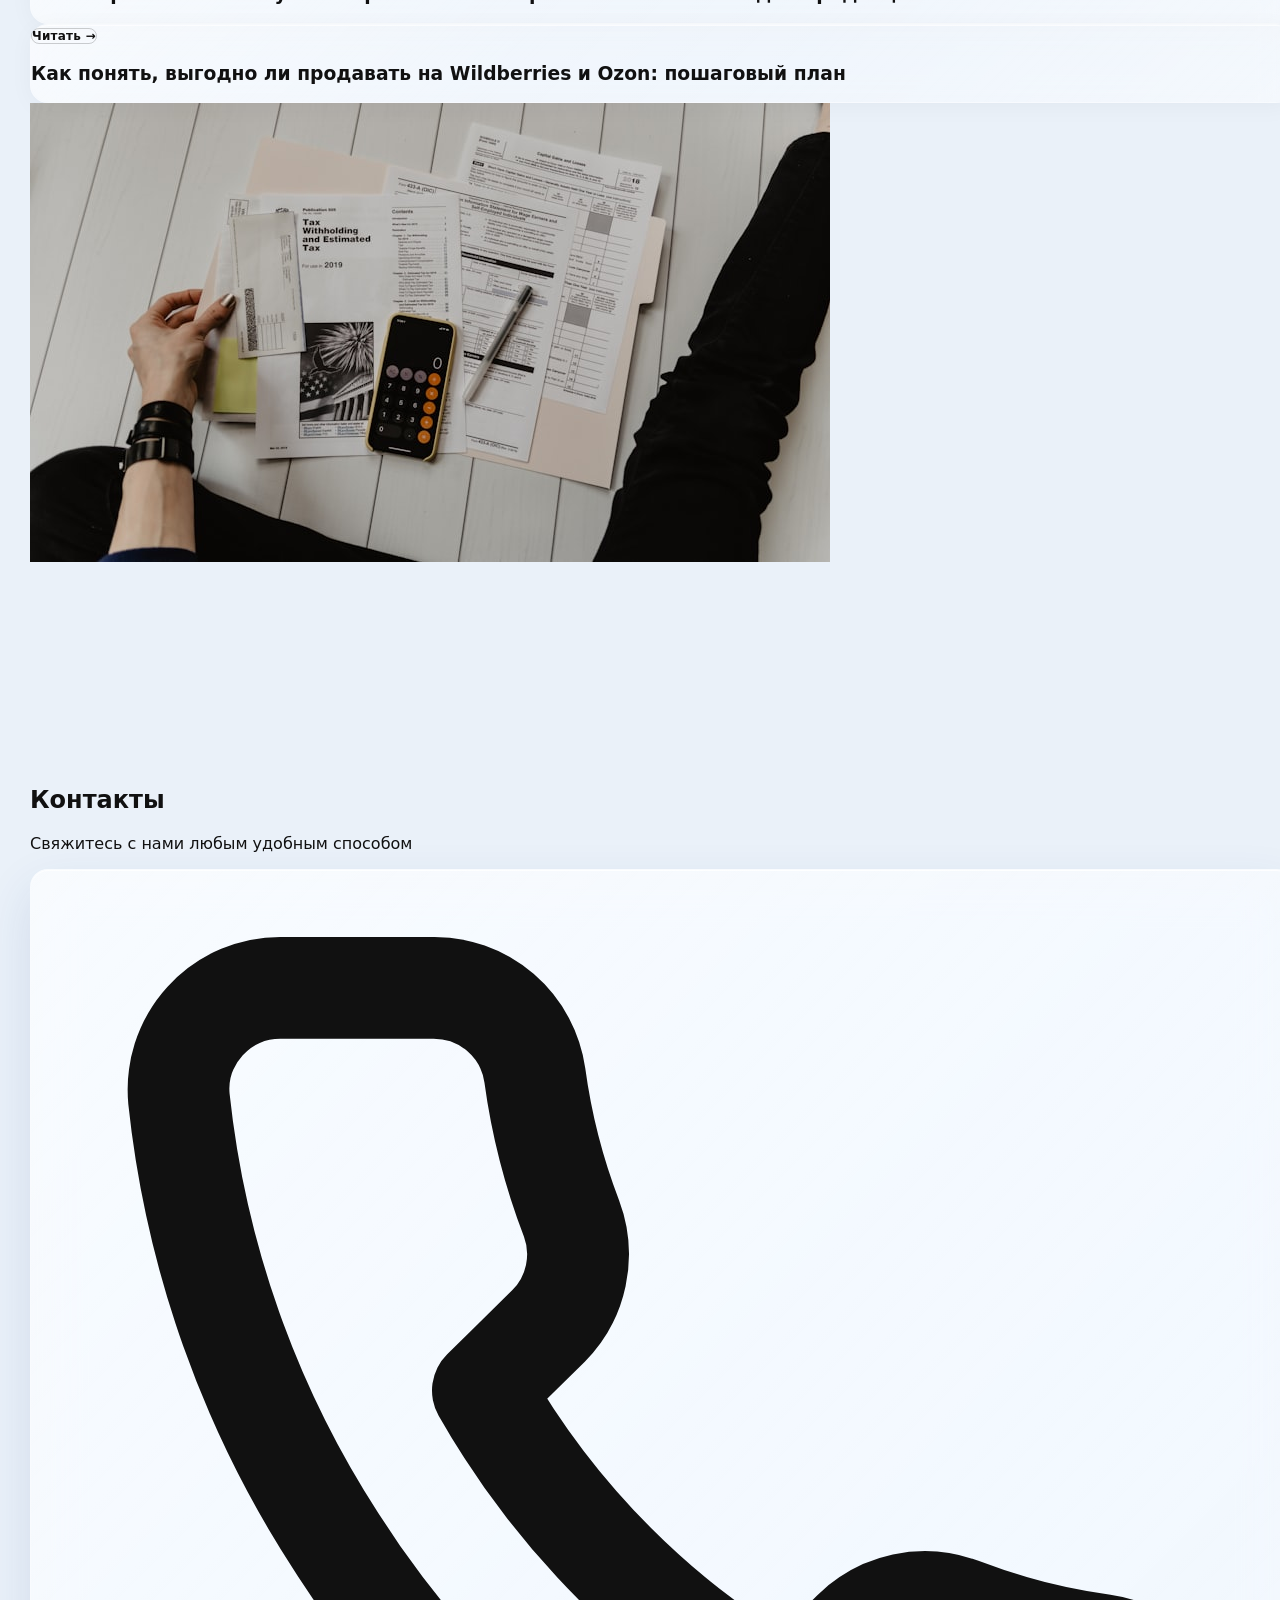
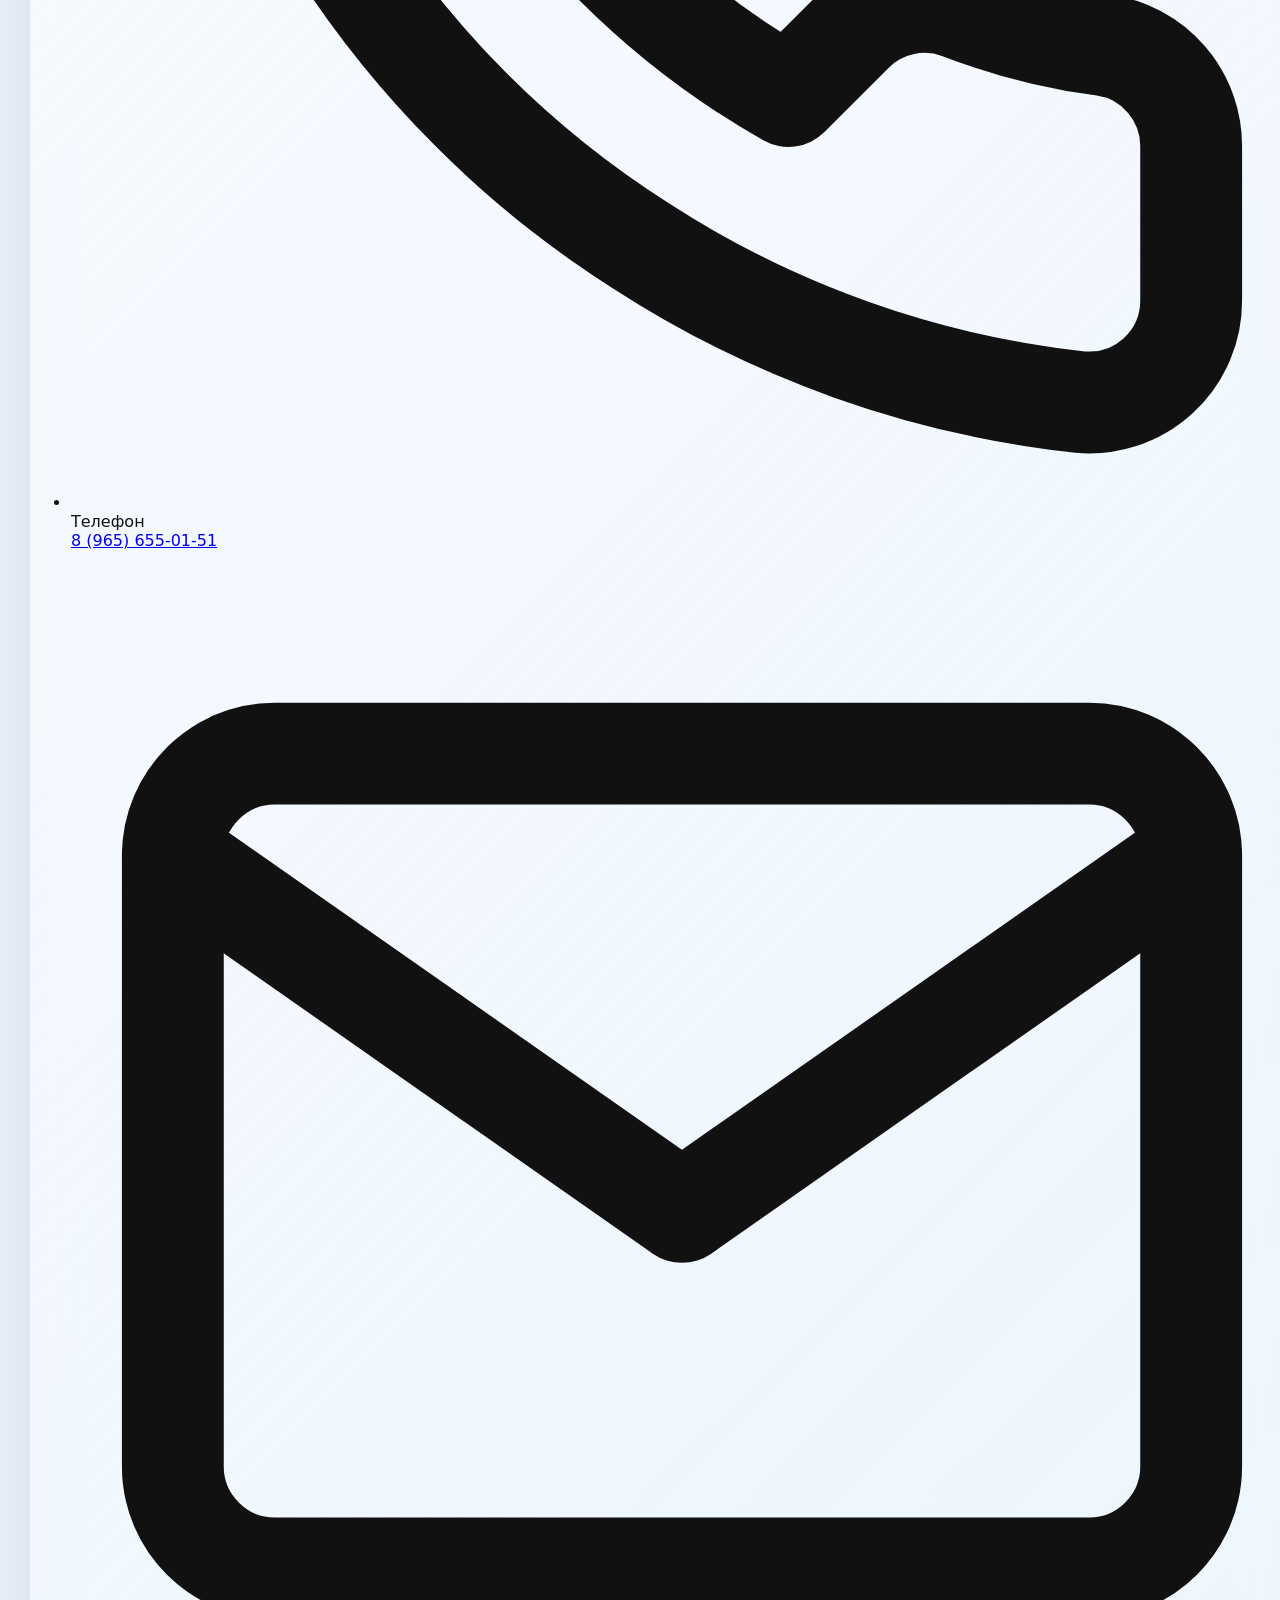
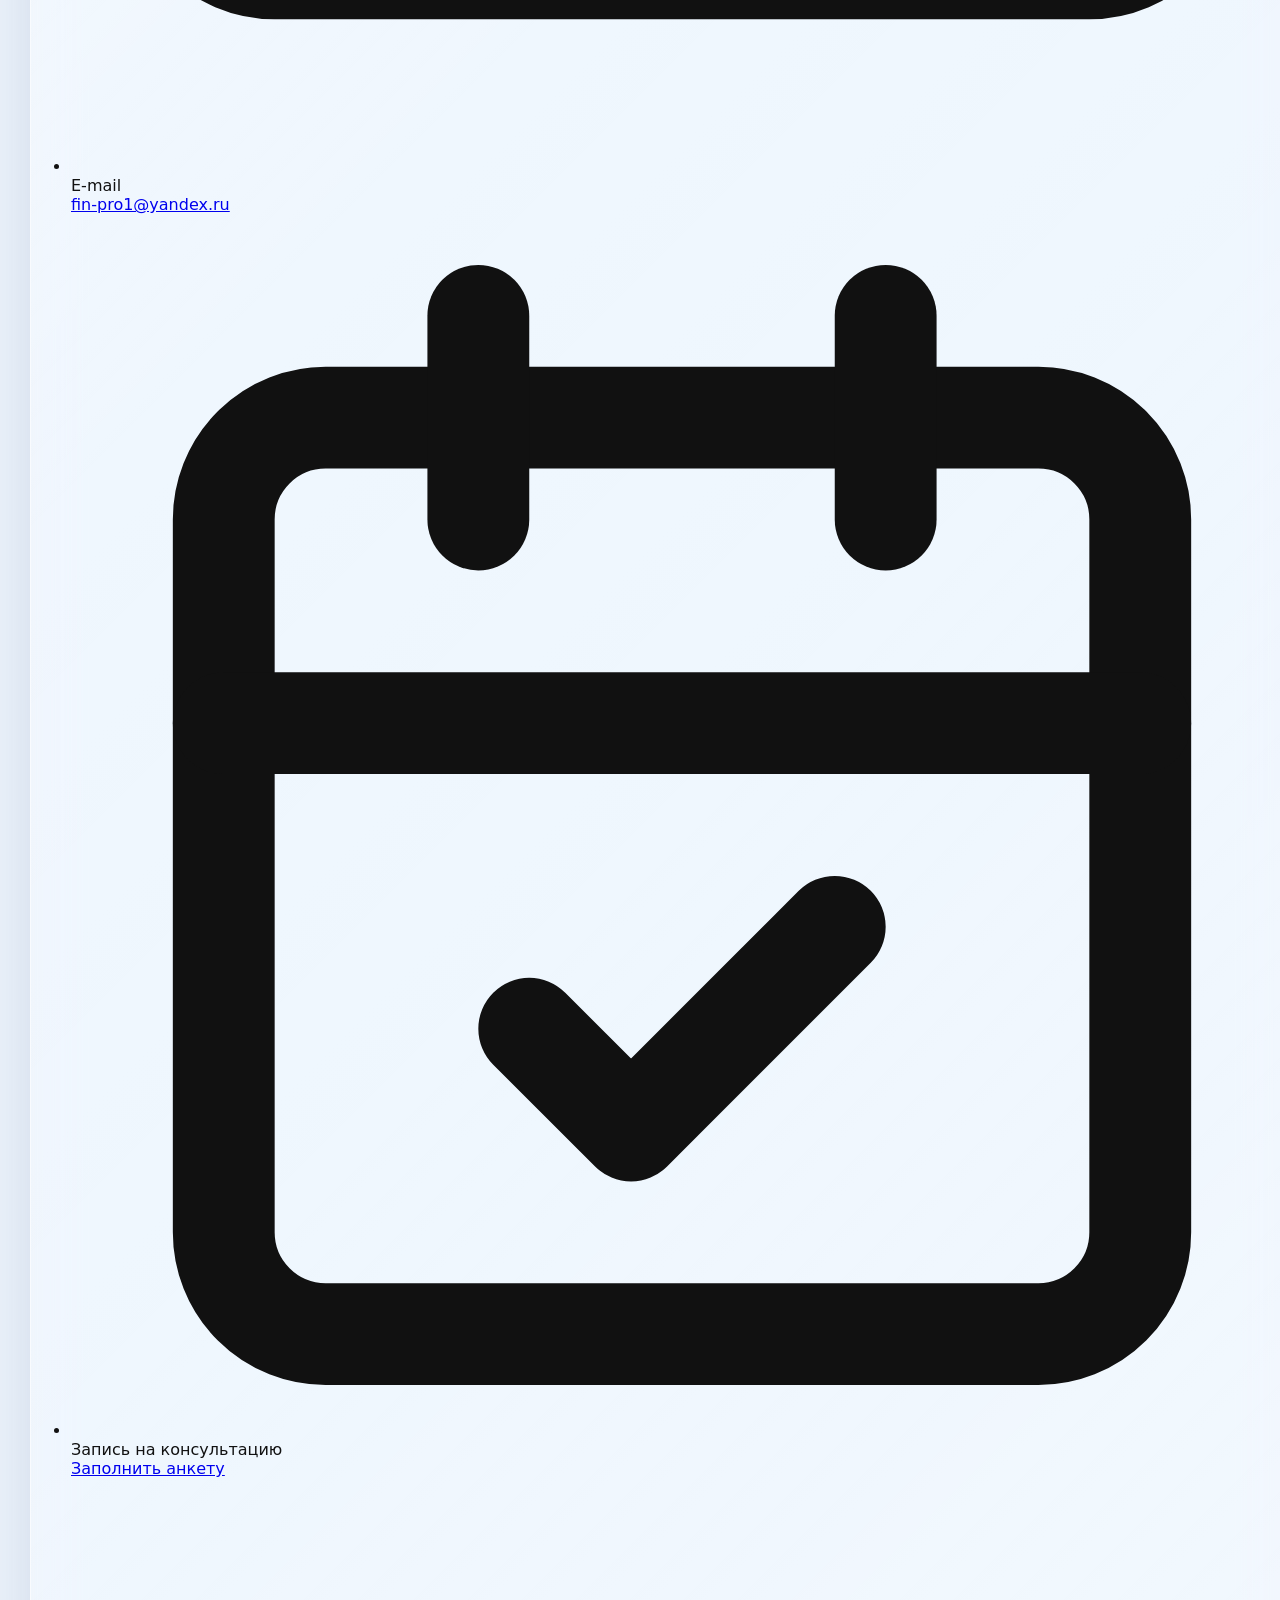
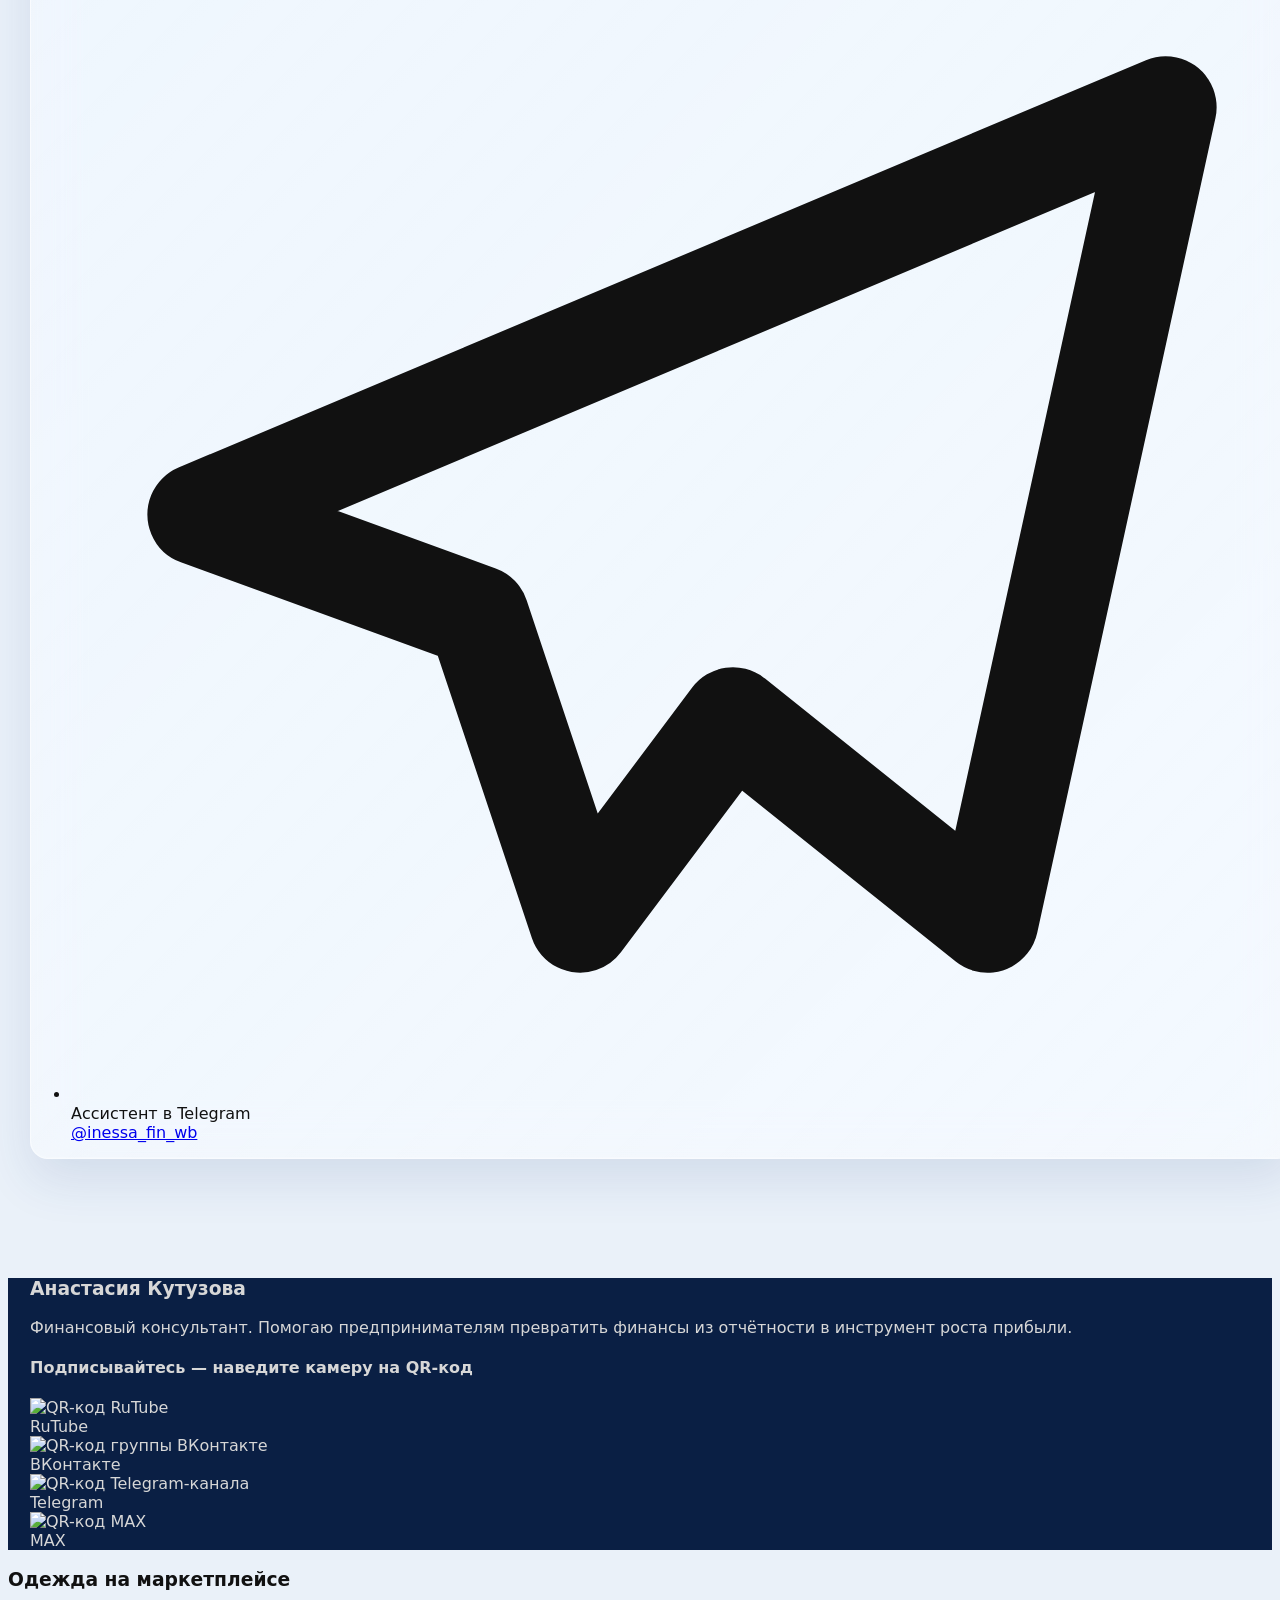
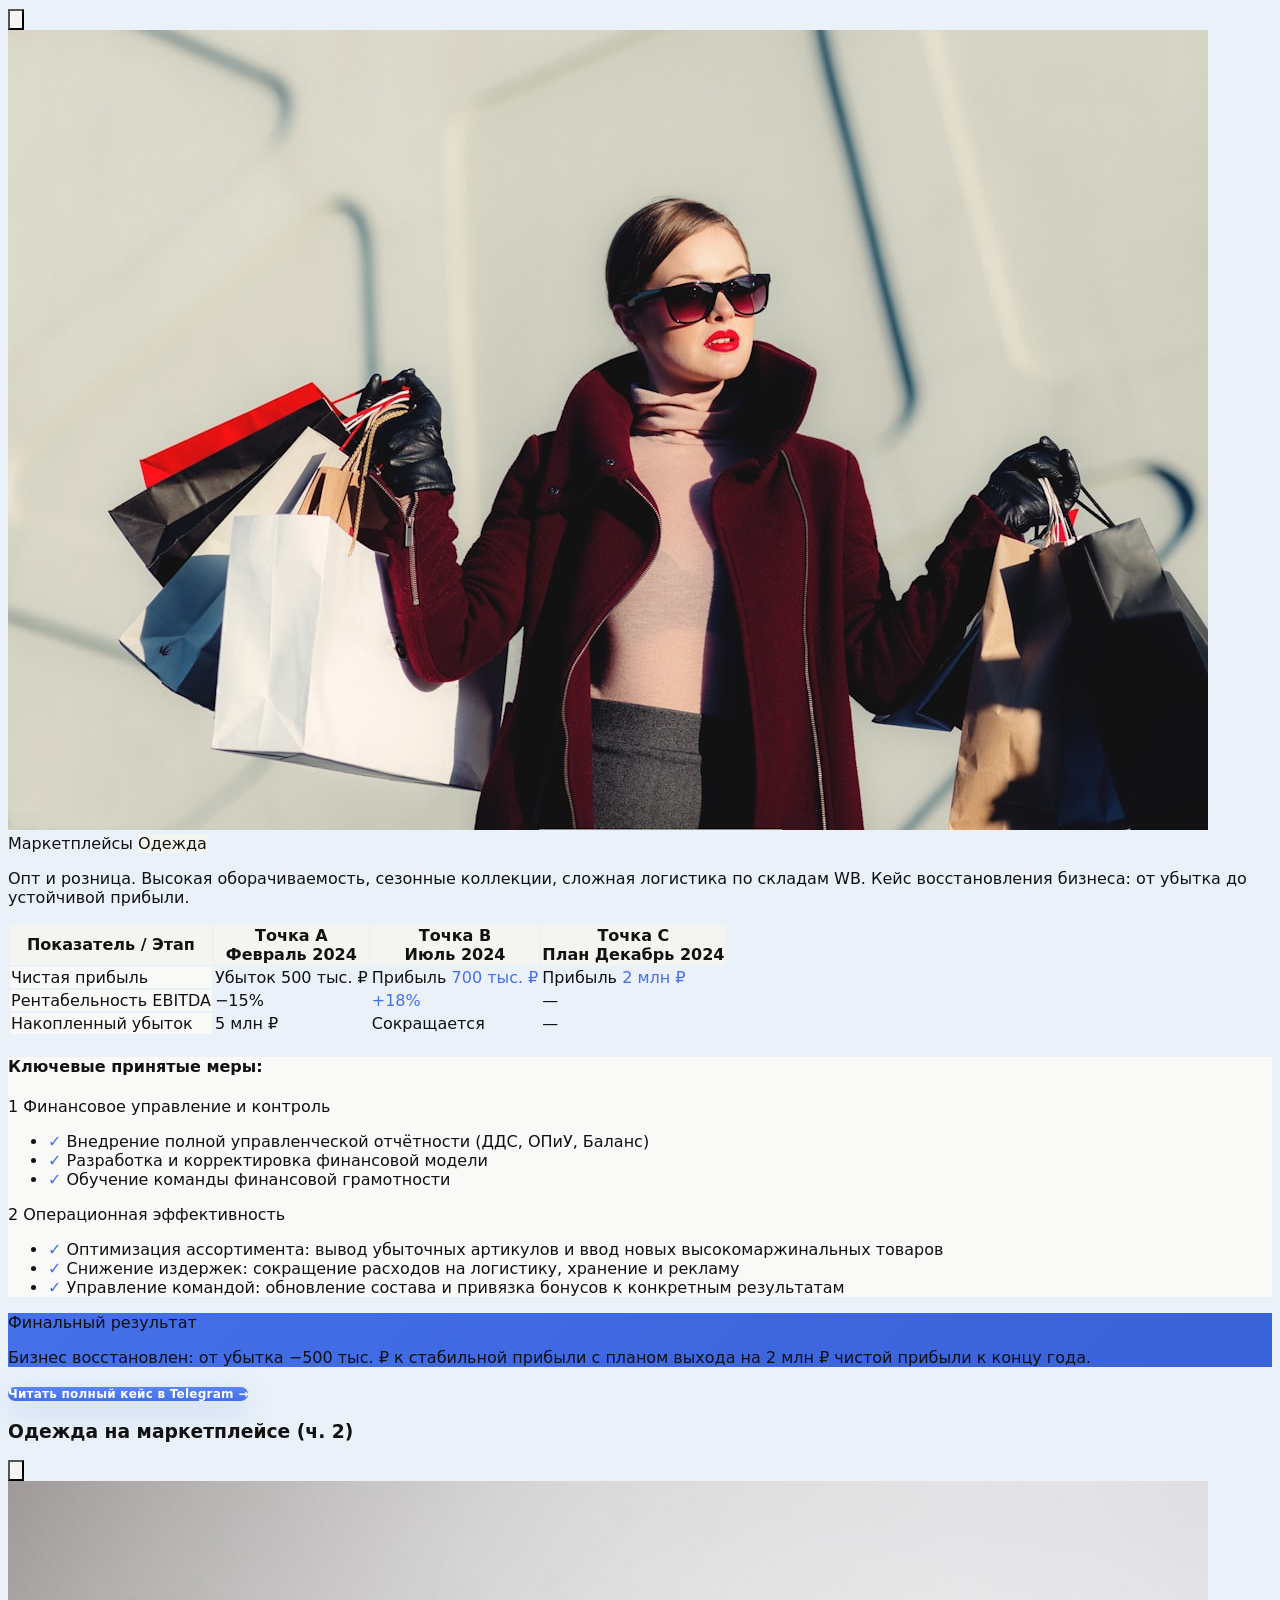
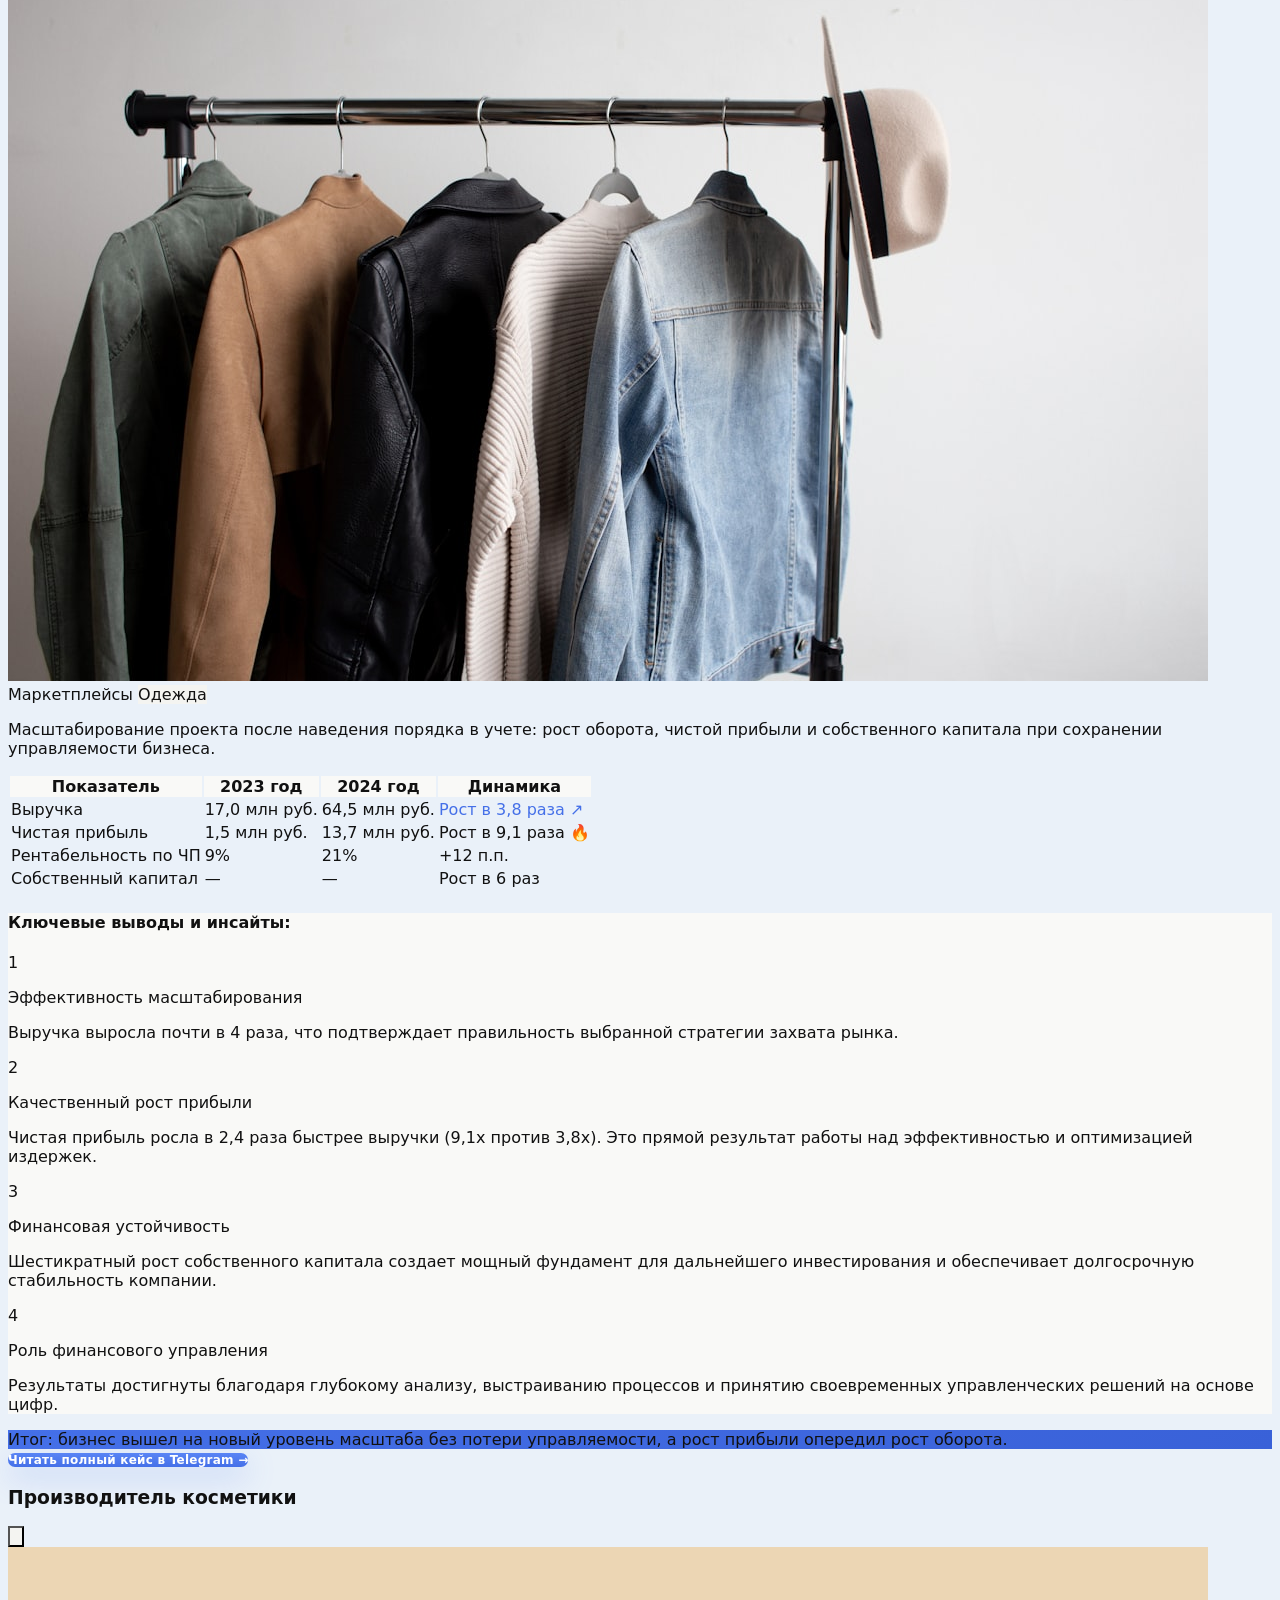
==== commit e3933424: "Add files via upload" ====
--- a/index.html
+++ b/index.html
@@ -1002,7 +1002,7 @@
 
               <div class="min-w-0 flex-1">
                 <div class="flex items-center justify-between gap-2 text-[11px] md:text-[12px] font-semibold text-neutral-700 drop-shadow-lg">
-                  <span>Реальный кейс: +9× за 12 месяцев</span>
+                  <span>Реальный кейс: х9 за 12 мес.</span>
                   <svg class="h-4 w-4 text-neutral-700" viewBox="0 0 24 24" fill="none" stroke="currentColor" stroke-width="2"><path d="M5 12h14M12 5l7 7-7 7"/></svg>
                 </div>
                 <p class="mt-2 text-[12px] md:text-[14px] leading-[1.4] text-neutral-800">
@@ -1131,8 +1131,8 @@
           <img src="/images/img1.jpg" alt="Стратегическое партнерство" loading="eager" />
           <div class="relative z-10 flex h-full flex-col justify-end p-5">
             <div>
-              <h3 class="text-white text-[23px] leading-[1.02] font-medium tracking-[-0.05em]">Стратегическое партнёрство</h3>
-              <p class="mt-3 text-[11px] leading-[1.35] text-white/85">Видим бизнес шире цифр: помогаем принимать решения, исходя из целей собственника и реальной картины компании.</p>
+              <h3 class="text-[var(--yellow)] text-[23px] leading-[1.02] font-medium tracking-[-0.05em]">Стратегическое партнёрство</h3>
+              <p class="mt-3 text-[11px] leading-[1.35] text-[var(--yellow)]/90">Видим бизнес шире цифр: помогаем принимать решения, исходя из целей собственника и реальной картины компании.</p>
             </div>
           </div>
         </article>
@@ -1141,8 +1141,8 @@
           <img src="/images/img2.jpg" alt="Глубокое погружение" loading="eager" />
           <div class="relative z-10 flex h-full flex-col justify-end p-5">
             <div>
-              <h3 class="text-white text-[23px] leading-[1.02] font-medium tracking-[-0.05em]">Глубокое погружение в бизнес</h3>
-              <p class="mt-3 text-[11px] leading-[1.35] text-white/85">Не работаем по шаблону — разбираемся в процессах, структуре расходов и специфике ниши.</p>
+              <h3 class="text-[var(--yellow)] text-[23px] leading-[1.02] font-medium tracking-[-0.05em]">Глубокое погружение в бизнес</h3>
+              <p class="mt-3 text-[11px] leading-[1.35] text-[var(--yellow)]/90">Не работаем по шаблону — разбираемся в процессах, структуре расходов и специфике ниши.</p>
             </div>
           </div>
         </article>
@@ -1151,8 +1151,8 @@
           <img src="/images/img3.jpg" alt="Осознаемый результат" loading="eager" />
           <div class="relative z-10 flex h-full flex-col justify-end p-5">
             <div>
-              <h3 class="text-white text-[23px] leading-[1.02] font-medium tracking-[-0.05em]">Осознаемый результат и ясность</h3>
-              <p class="mt-3 text-[11px] leading-[1.35] text-white/85">После работы у собственника появляется понимание: где деньги, где риск и где потенциал роста.</p>
+              <h3 class="text-[var(--yellow)] text-[23px] leading-[1.02] font-medium tracking-[-0.05em]">Осознаемый результат и ясность</h3>
+              <p class="mt-3 text-[11px] leading-[1.35] text-[var(--yellow)]/90">После работы у собственника появляется понимание: где деньги, где риск и где потенциал роста.</p>
             </div>
           </div>
         </article>
@@ -1161,8 +1161,8 @@
           <img src="/images/img4.jpg" alt="Проактивность" loading="eager" />
           <div class="relative z-10 flex h-full flex-col justify-end p-5">
             <div>
-              <h3 class="text-white text-[23px] leading-[1.02] font-medium tracking-[-0.05em]">Проактивность и инициатива</h3>
-              <p class="mt-3 text-[11px] leading-[1.35] text-white/85">Не просто считаем показатели, а предлагаем решения и замечаем слабые места раньше, чем они станут проблемой.</p>
+              <h3 class="text-[var(--yellow)] text-[23px] leading-[1.02] font-medium tracking-[-0.05em]">Проактивность и инициатива</h3>
+              <p class="mt-3 text-[11px] leading-[1.35] text-[var(--yellow)]/90">Не просто считаем показатели, а предлагаем решения и замечаем слабые места раньше, чем они станут проблемой.</p>
             </div>
           </div>
         </article>
@@ -1171,8 +1171,8 @@
           <img src="/images/img5.jpg" alt="Баланс контроля" loading="eager" />
           <div class="relative z-10 flex h-full flex-col justify-end p-5">
             <div>
-              <h3 class="text-white text-[23px] leading-[1.02] font-medium tracking-[-0.05em]">Баланс контроля и свободы</h3>
-              <p class="mt-3 text-[11px] leading-[1.35] text-white/85">Система выстраивается так, чтобы собственник не тонул в операционке, но держал руку на пульсе.</p>
+              <h3 class="text-[var(--yellow)] text-[23px] leading-[1.02] font-medium tracking-[-0.05em]">Баланс контроля и свободы</h3>
+              <p class="mt-3 text-[11px] leading-[1.35] text-[var(--yellow)]/90">Система выстраивается так, чтобы собственник не тонул в операционке, но держал руку на пульсе.</p>
             </div>
           </div>
         </article>
@@ -1181,8 +1181,8 @@
           <img src="/images/img6.jpg" alt="Коммуникация" loading="eager" />
           <div class="relative z-10 flex h-full flex-col justify-end p-5">
             <div>
-              <h3 class="text-white text-[23px] leading-[1.02] font-medium tracking-[-0.05em]">Коммуникация и надёжность</h3>
-              <p class="mt-3 text-[11px] leading-[1.35] text-white/85">Объясняем сложное простым языком и всегда остаёмся в контакте с клиентом на ключевых этапах работы.</p>
+              <h3 class="text-[var(--yellow)] text-[23px] leading-[1.02] font-medium tracking-[-0.05em]">Коммуникация и надёжность</h3>
+              <p class="mt-3 text-[11px] leading-[1.35] text-[var(--yellow)]/90">Объясняем сложное простым языком и всегда остаёмся в контакте с клиентом на ключевых этапах работы.</p>
             </div>
           </div>
         </article>
@@ -2169,20 +2169,6 @@
           </button>
         </div>
         <div class="p-6">
-          <div class="mb-6">
-            <p class="text-lg text-gray-700 italic">«Ох, это сладкое чувство, когда цифры говорят сами за себя! Знаете, что я люблю больше, чем сводить отчеты? Видеть, как бизнес клиента выстреливает. И этот кейс — настоящая любовь с первого отчета.»</p>
-          </div>
-          
-          <div class="bg-gray-50 rounded-2xl p-5 mb-6">
-            <h4 class="font-bold mb-3">Что было сделано:</h4>
-            <ul class="space-y-2 text-gray-700">
-              <li class="flex items-start gap-2"><span class="text-[var(--blue)] mt-1">✓</span> Внедрены ДДС, ОПиУ, баланс</li>
-              <li class="flex items-start gap-2"><span class="text-[var(--blue)] mt-1">✓</span> Настроен платежный календарь</li>
-              <li class="flex items-start gap-2"><span class="text-[var(--blue)] mt-1">✓</span> Налажен складской учет</li>
-              <li class="flex items-start gap-2"><span class="text-[var(--blue)] mt-1">✓</span> Внедрена система мотивации менеджеров</li>
-            </ul>
-          </div>
-
           <h4 class="font-bold text-lg mb-4">Динамика ключевых показателей (2024 → 2025):</h4>
           <div class="grid grid-cols-1 md:grid-cols-3 gap-4 mb-6">
             <div class="bg-white border-2 border-gray-200 rounded-2xl p-4 text-center">
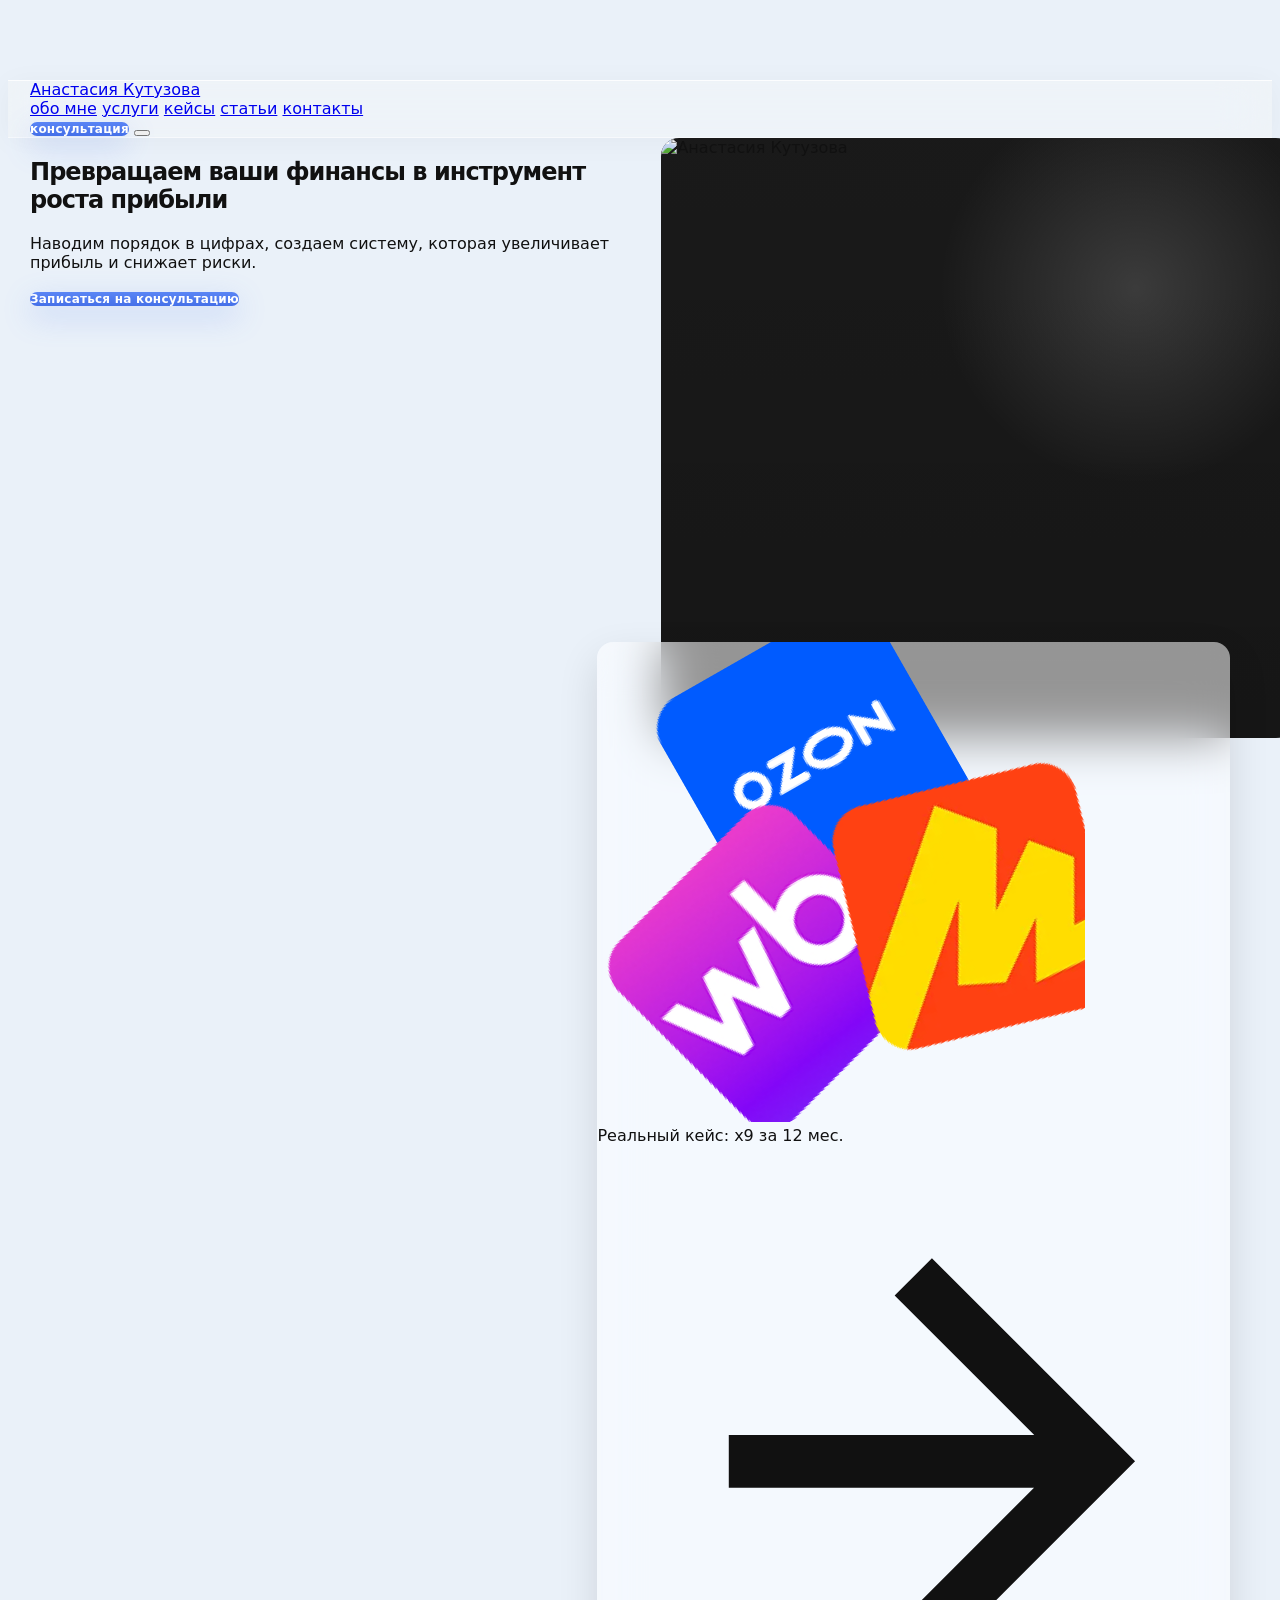
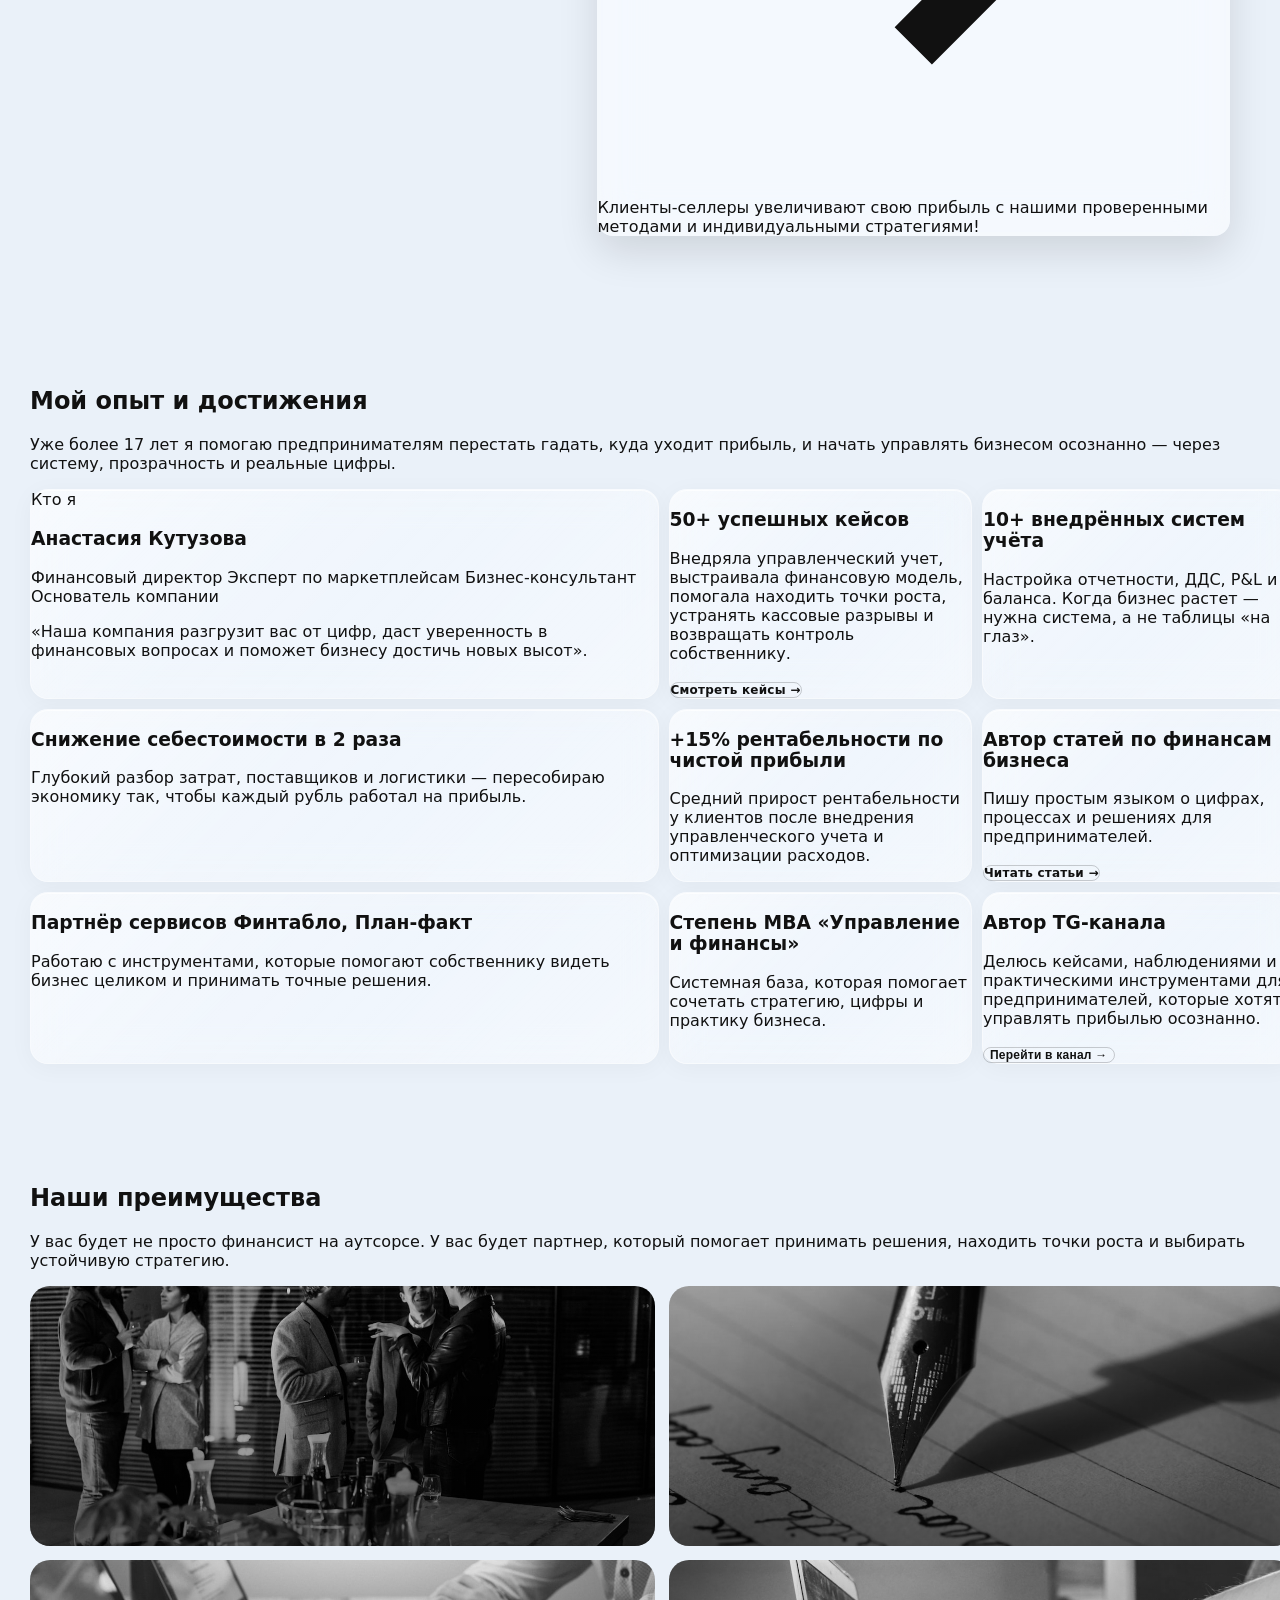
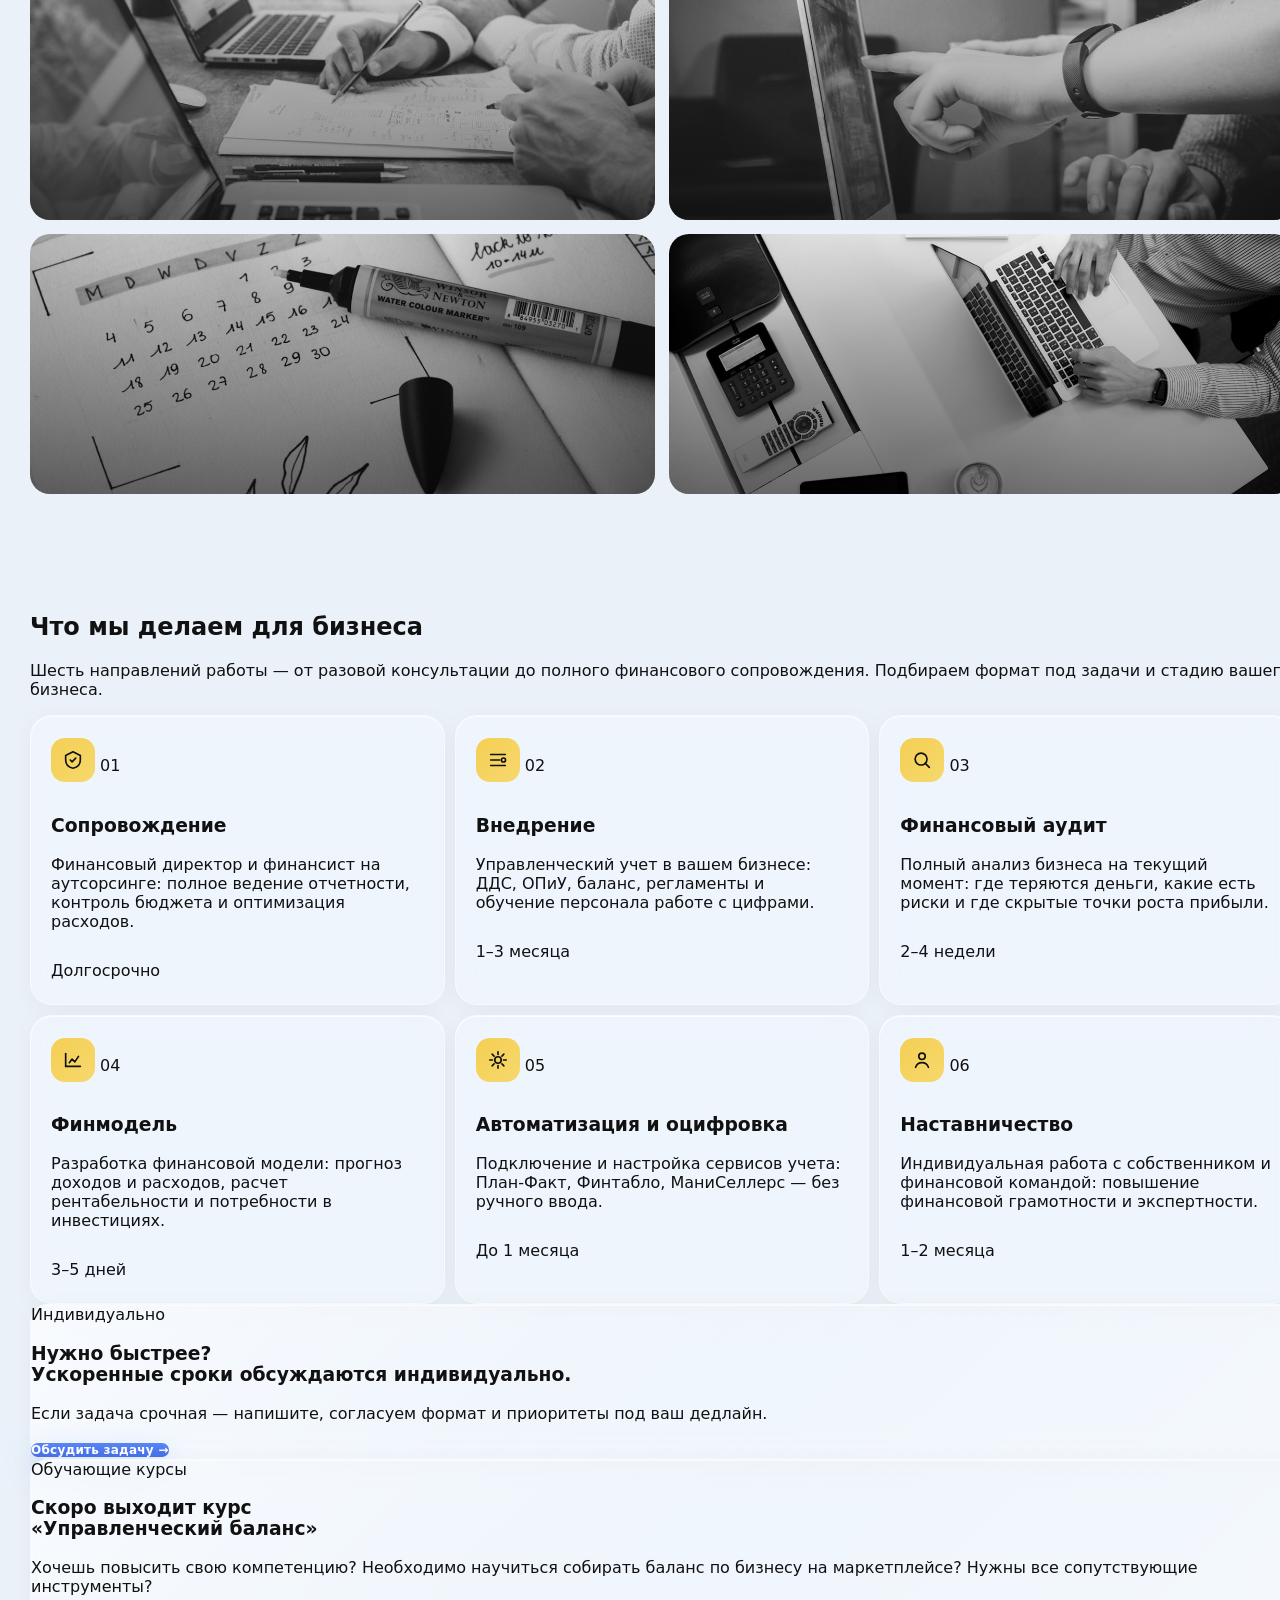
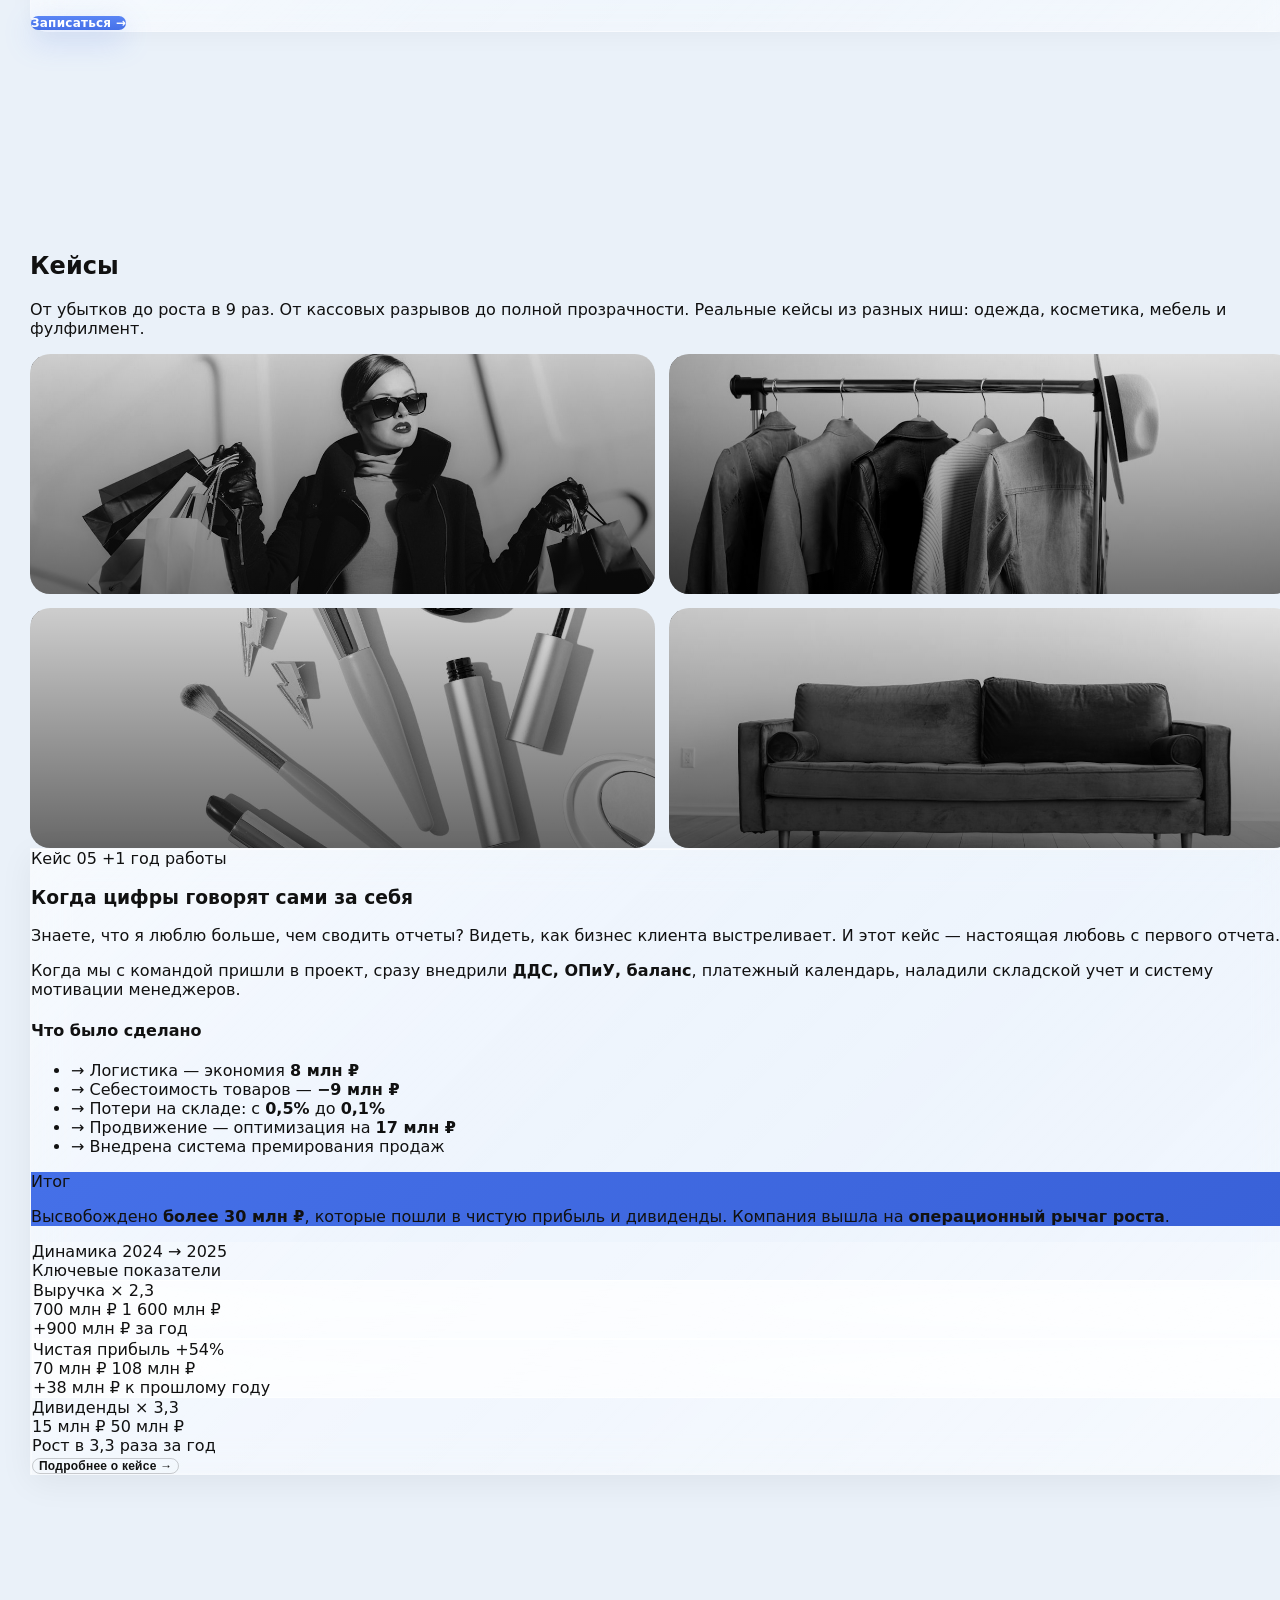
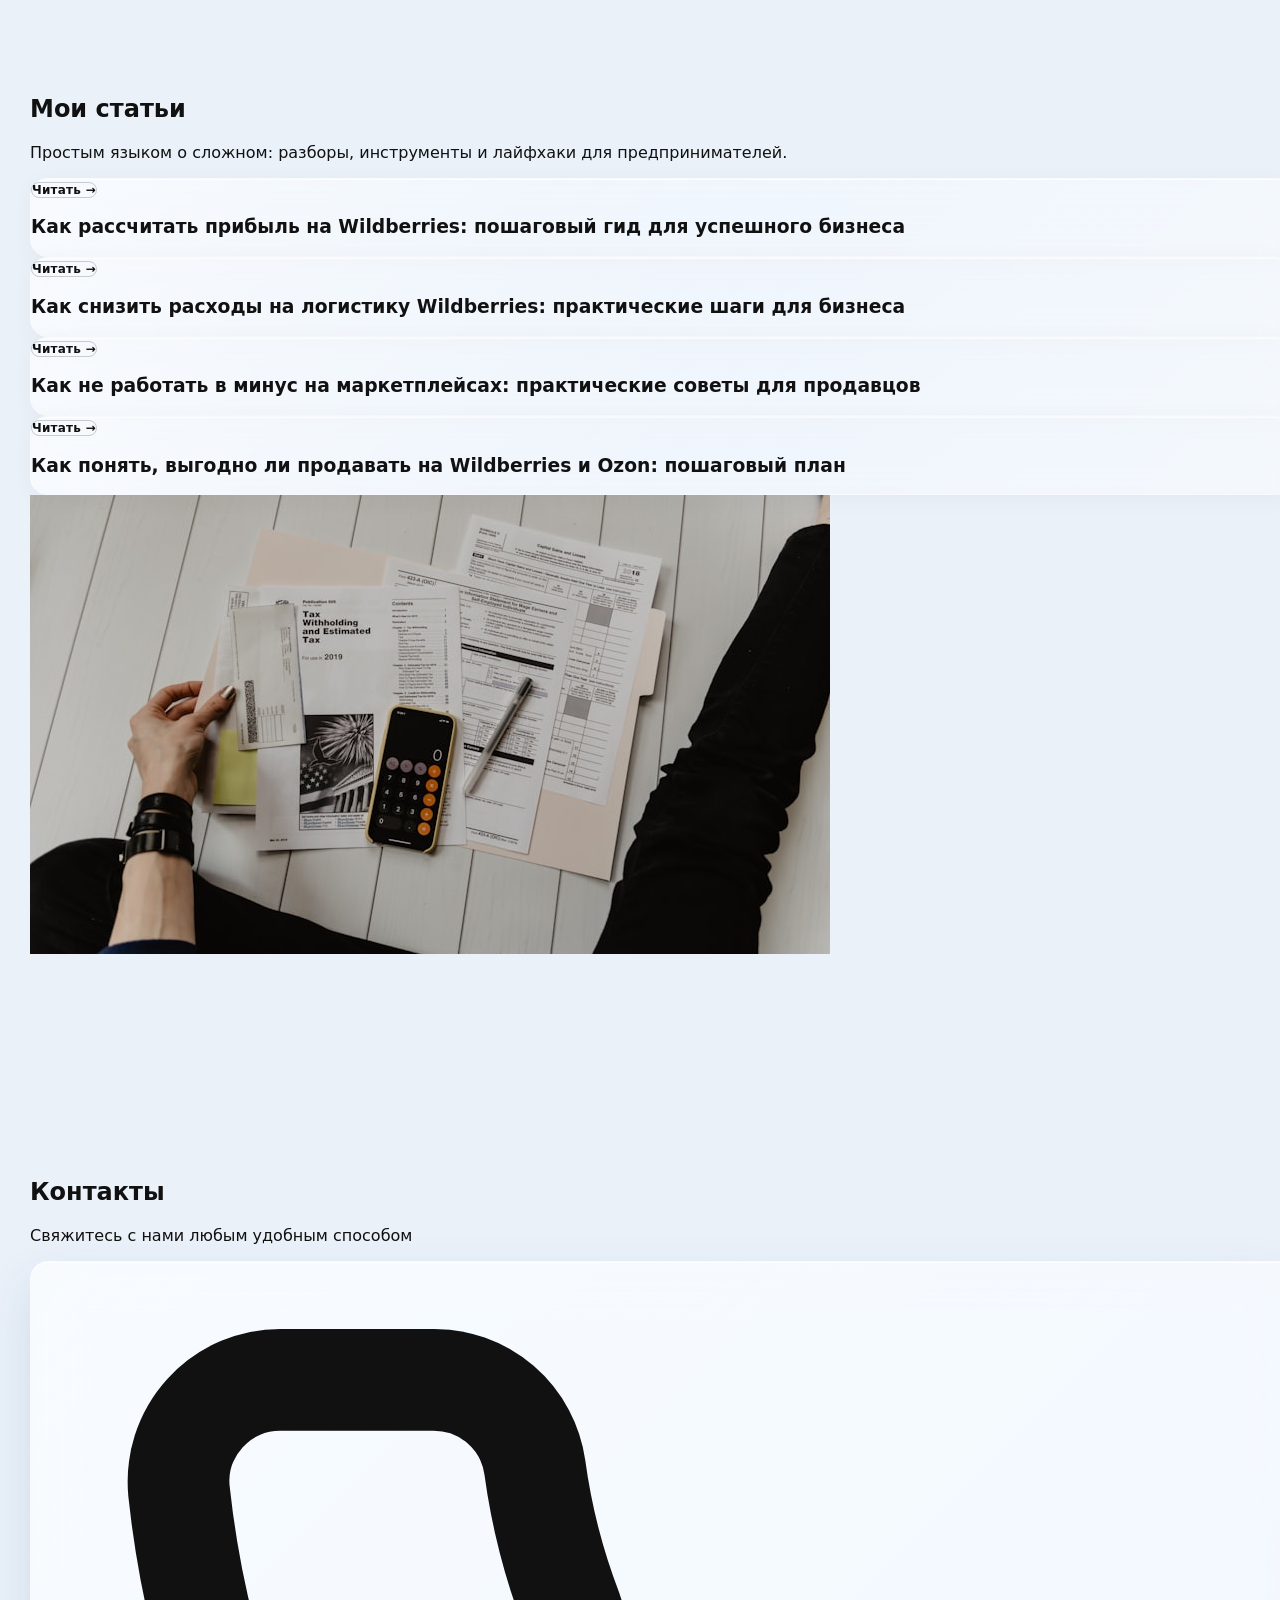
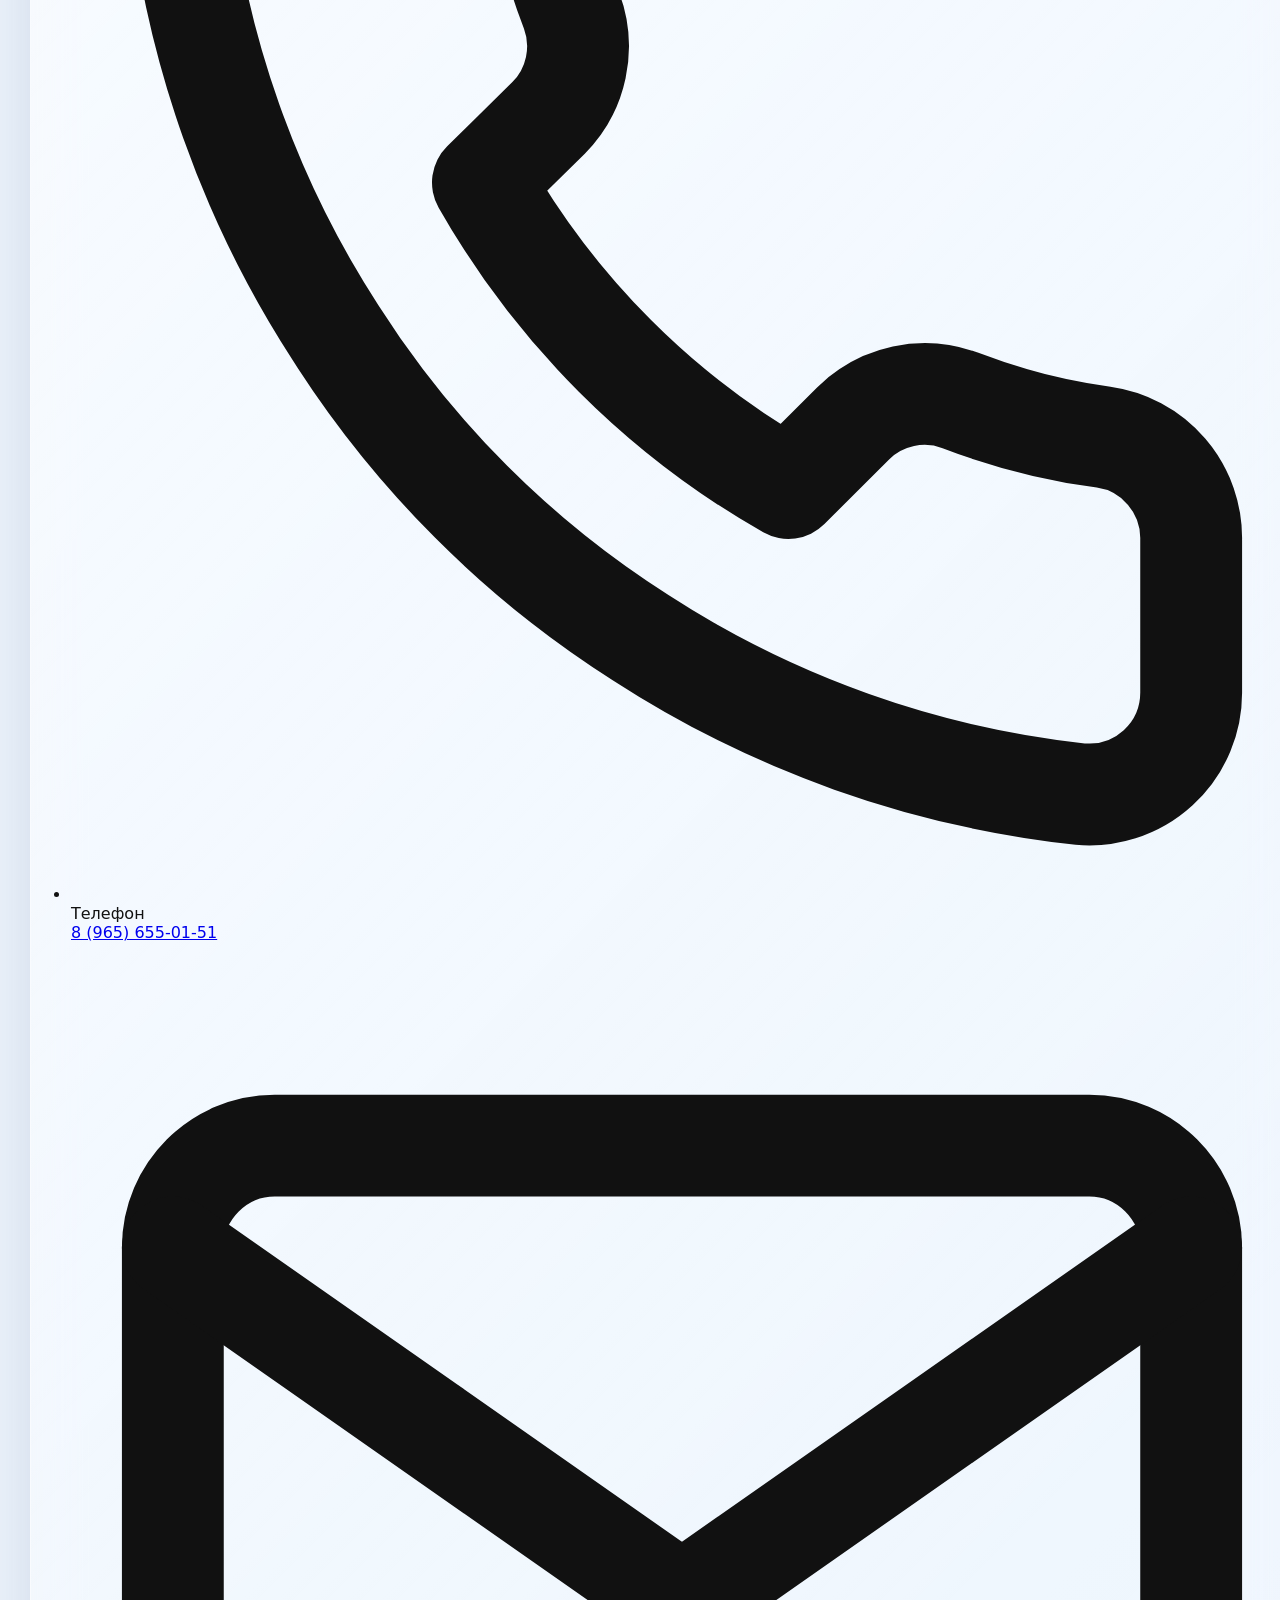
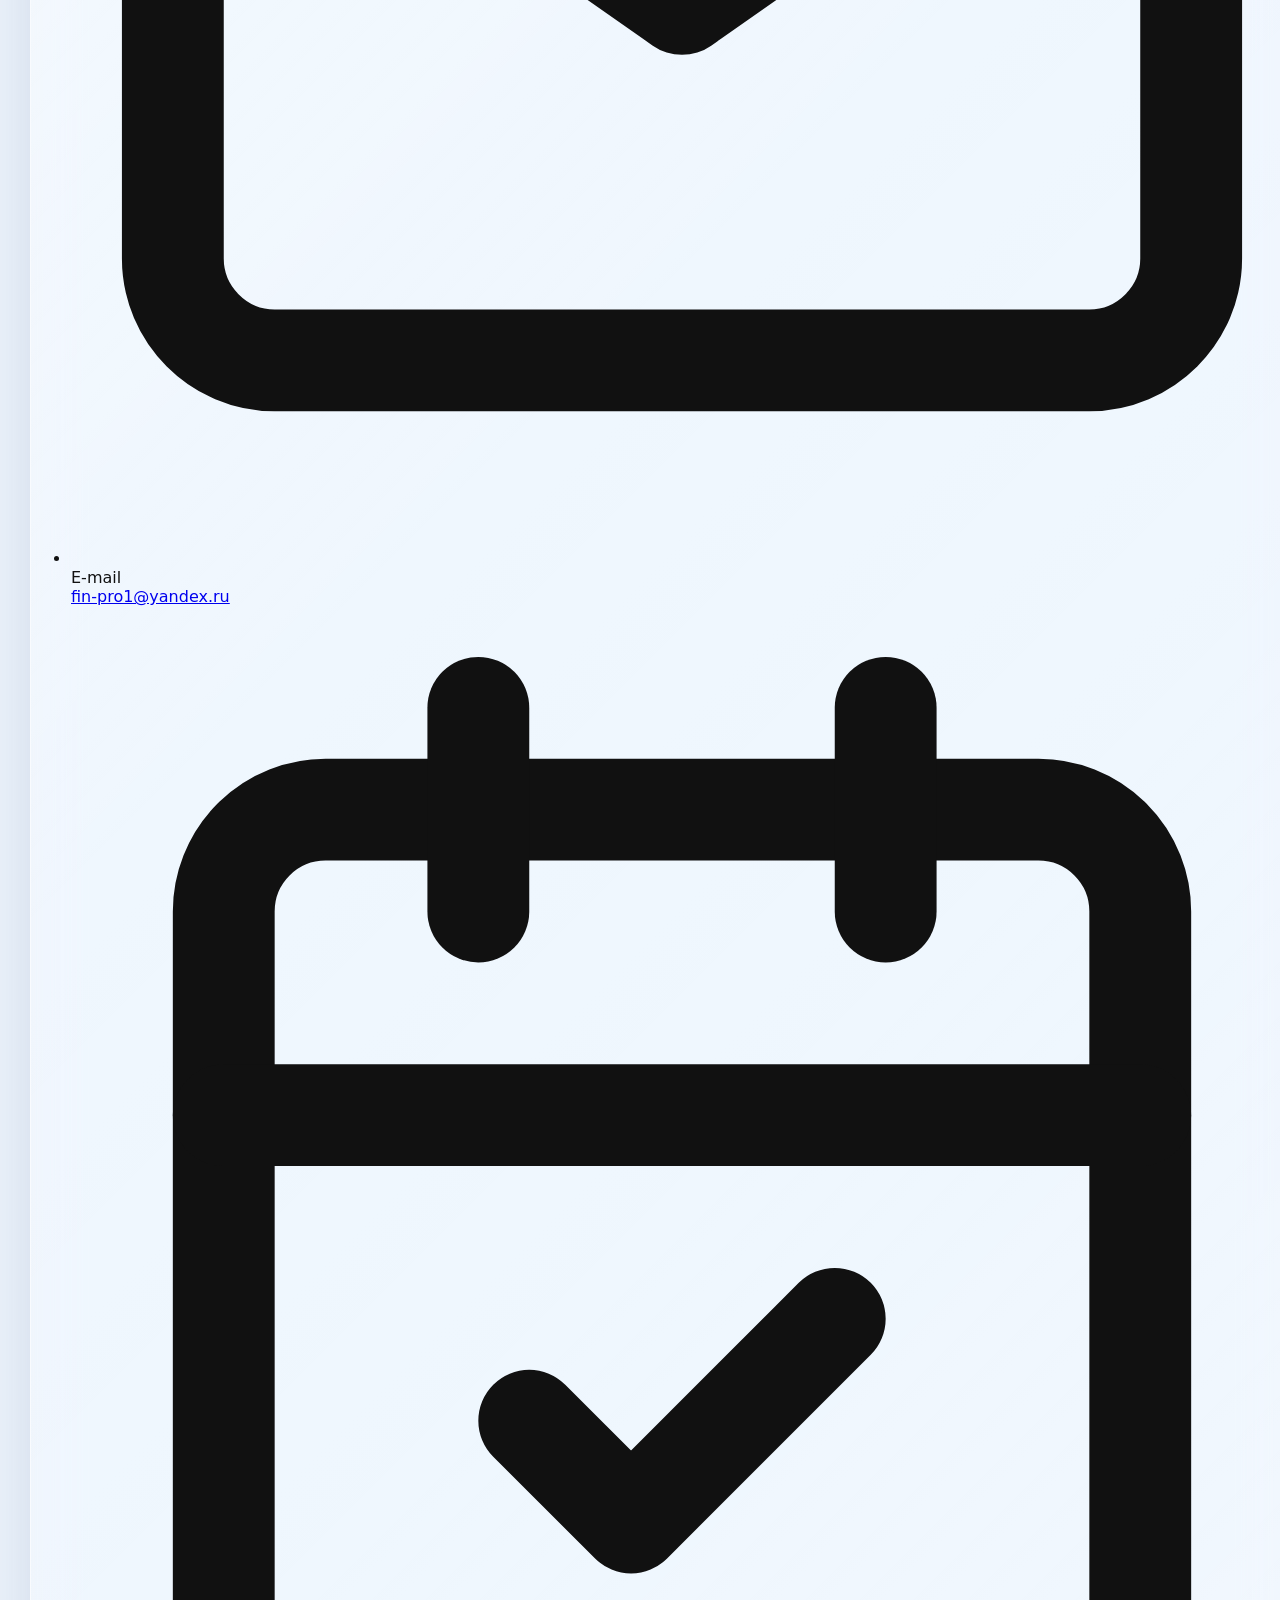
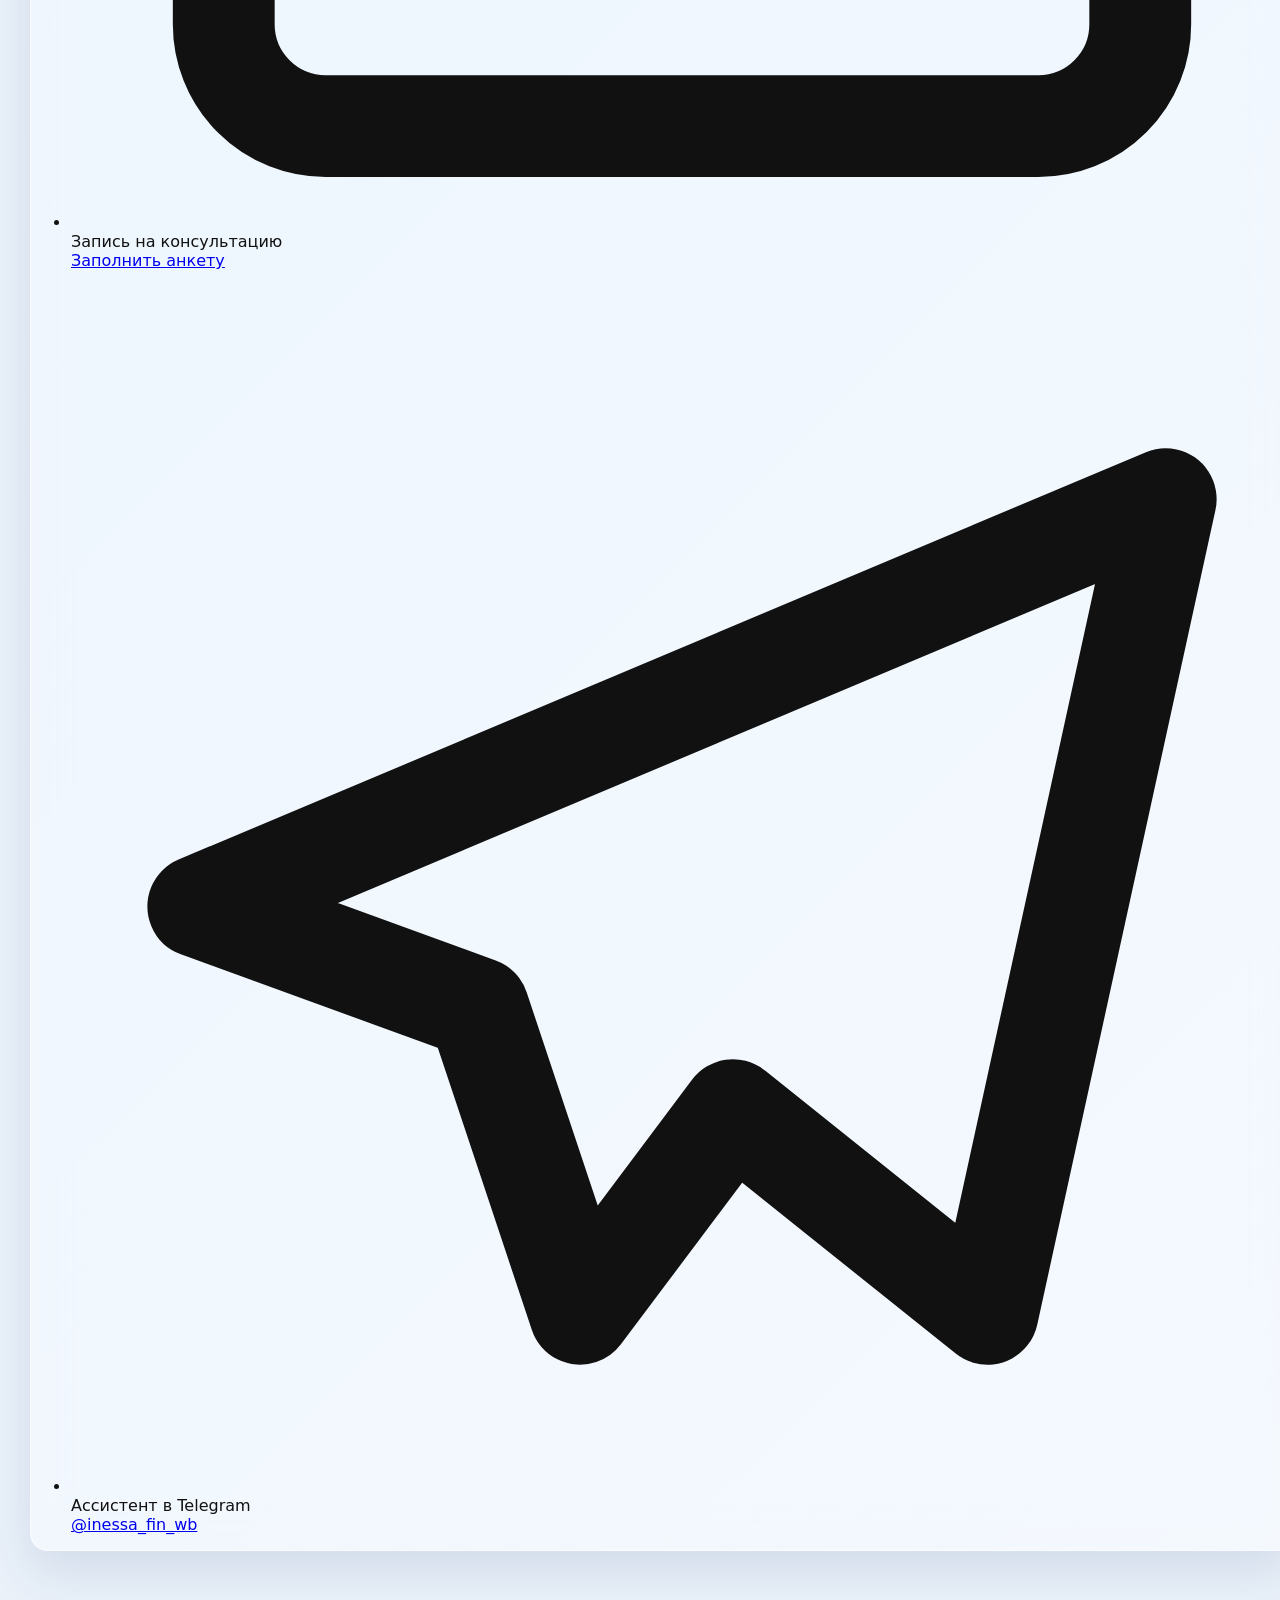
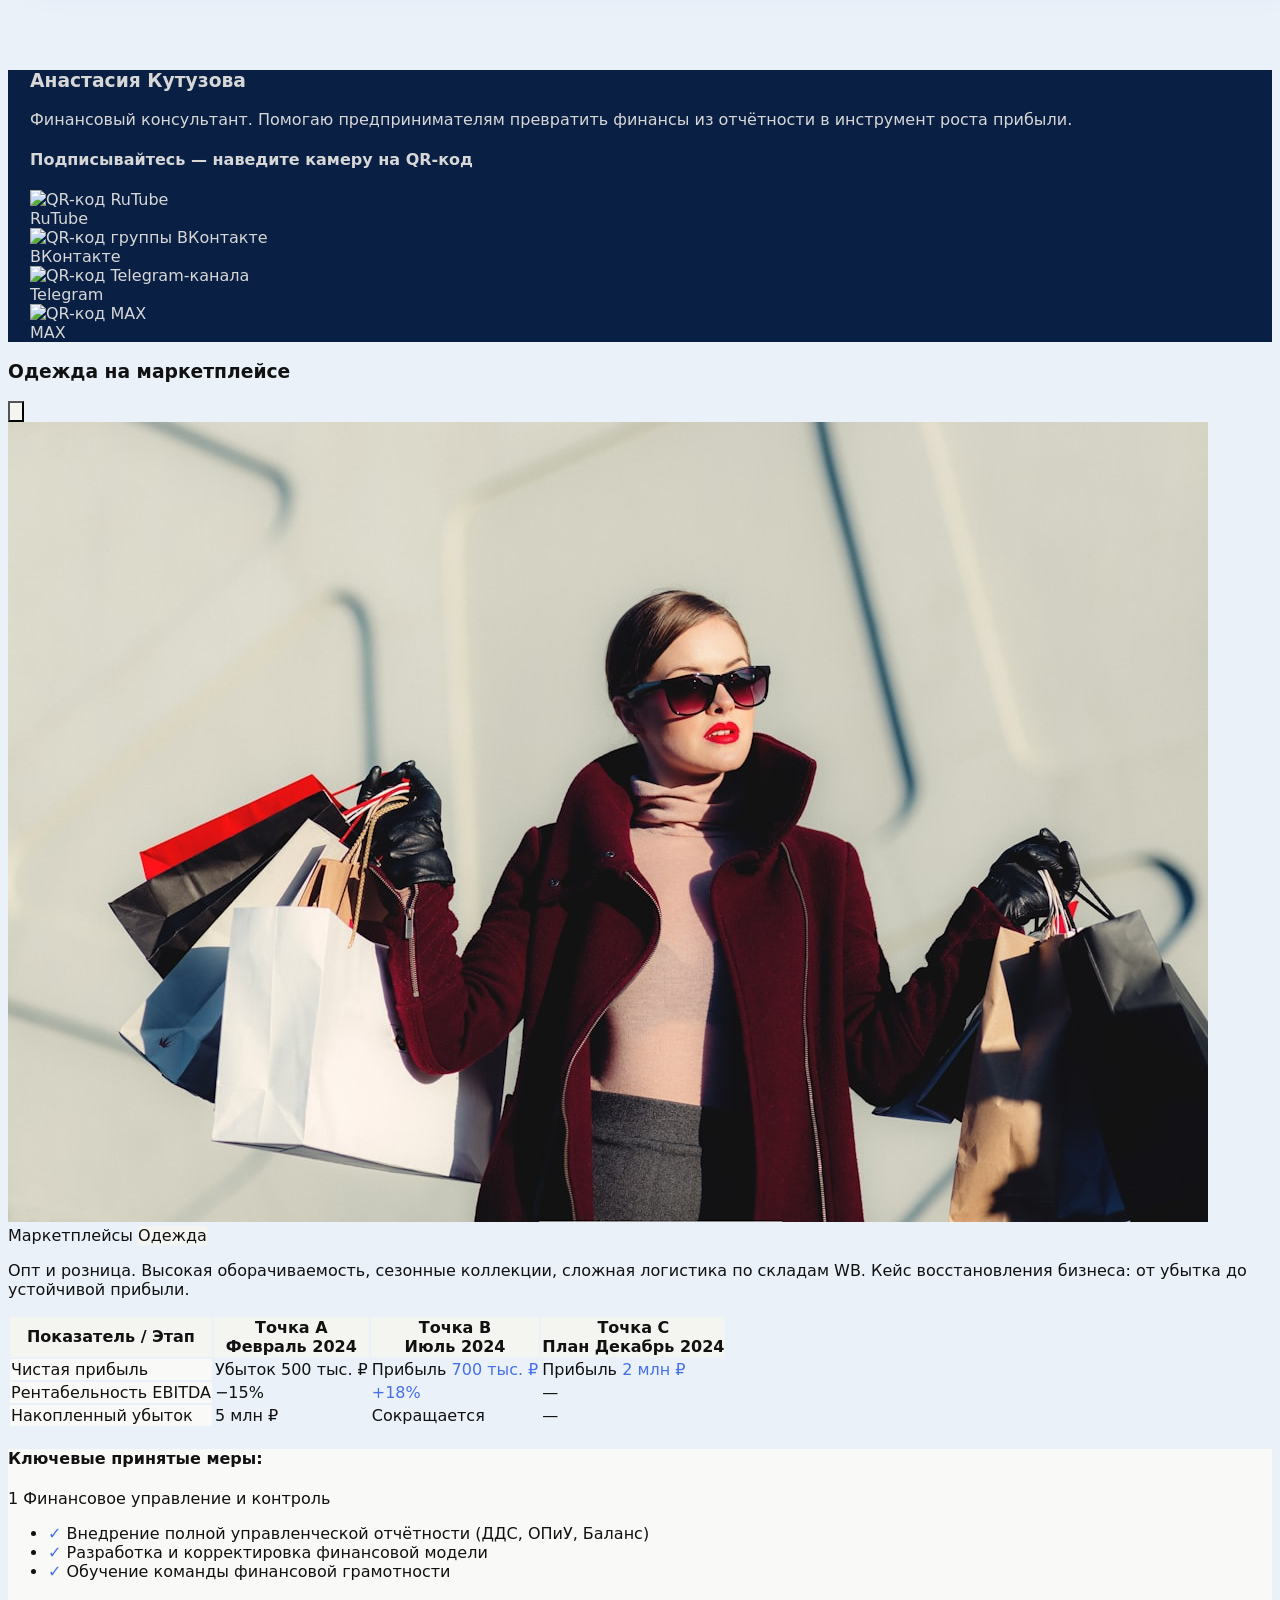
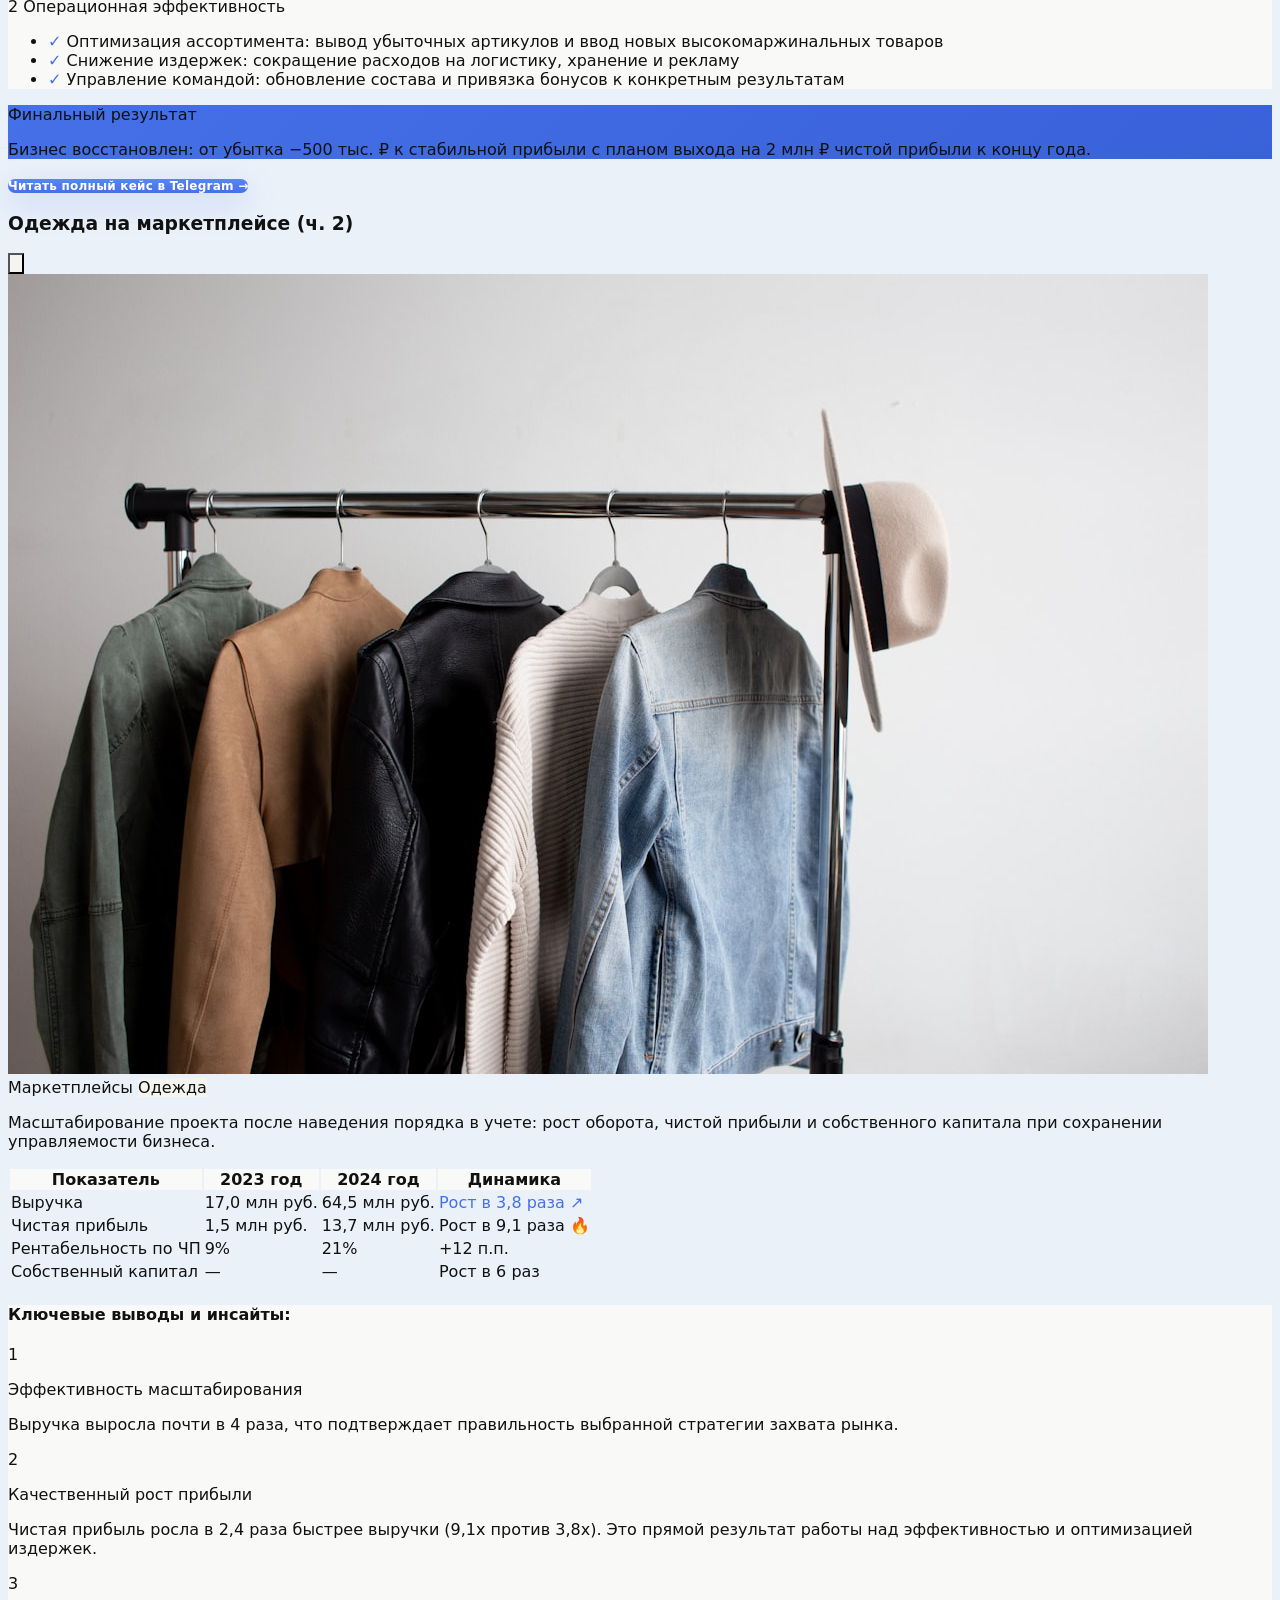
==== commit 7187421a: "Add files via upload" ====
--- a/index.html
+++ b/index.html
@@ -348,8 +348,12 @@
       isolation: isolate;
     }
 
+    .adv-card {
+      min-height: 260px;
+    }
+
     .adv-card .relative {
-      padding: 30px 25px !important;
+      padding: 30px 28px !important;
     }
 
     .case-card {
@@ -702,28 +706,28 @@
       }
 
       .adv-grid {
-        grid-template-columns: repeat(2, 1fr);
-        gap: 8px;
+        grid-template-columns: 1fr;
+        gap: 10px;
       }
 
       .adv-card {
-        min-height: 160px !important;
-        height: 160px !important;
+        min-height: 180px !important;
+        height: 180px !important;
       }
 
       .adv-card .relative {
-        padding: 0 15px !important;
+        padding: 0 20px !important;
         justify-content: center !important;
         display: flex !important;
         flex-direction: column !important;
       }
 
       .adv-card h3 {
-        font-size: 16px !important;
+        font-size: 22px !important;
       }
 
       .adv-card p {
-        font-size: 10px !important;
+        font-size: 13px !important;
       }
 
       .services-grid {
@@ -846,10 +850,6 @@
         font-size: 1.6rem !important;
       }
 
-      .adv-grid {
-        grid-template-columns: 1fr;
-      }
-
       .article-grid {
         grid-template-columns: 1fr;
       }
@@ -869,7 +869,9 @@
         grid-template-columns: 1.45fr .7fr .72fr;
       }
 
-      .adv-grid,
+      .adv-grid {
+        grid-template-columns: repeat(2, minmax(0, 1fr));
+      }
       .services-grid {
         grid-template-columns: repeat(3, minmax(0, 1fr));
       }
@@ -1131,8 +1133,8 @@
           <img src="/images/img1.jpg" alt="Стратегическое партнерство" loading="eager" />
           <div class="relative z-10 flex h-full flex-col justify-end p-5">
             <div>
-              <h3 class="text-[var(--yellow)] text-[23px] leading-[1.02] font-medium tracking-[-0.05em]">Стратегическое партнёрство</h3>
-              <p class="mt-3 text-[11px] leading-[1.35] text-[var(--yellow)]/90">Видим бизнес шире цифр: помогаем принимать решения, исходя из целей собственника и реальной картины компании.</p>
+              <h3 class="text-[var(--yellow)] text-[32px] md:text-[36px] leading-[1.05] font-medium tracking-[-0.05em]">Стратегическое партнёрство</h3>
+              <p class="mt-4 text-[15px] md:text-[16px] leading-[1.45] text-[var(--yellow)]/90">Видим бизнес шире цифр: помогаем принимать решения, исходя из целей собственника и реальной картины компании.</p>
             </div>
           </div>
         </article>
@@ -1141,8 +1143,8 @@
           <img src="/images/img2.jpg" alt="Глубокое погружение" loading="eager" />
           <div class="relative z-10 flex h-full flex-col justify-end p-5">
             <div>
-              <h3 class="text-[var(--yellow)] text-[23px] leading-[1.02] font-medium tracking-[-0.05em]">Глубокое погружение в бизнес</h3>
-              <p class="mt-3 text-[11px] leading-[1.35] text-[var(--yellow)]/90">Не работаем по шаблону — разбираемся в процессах, структуре расходов и специфике ниши.</p>
+              <h3 class="text-[var(--yellow)] text-[32px] md:text-[36px] leading-[1.05] font-medium tracking-[-0.05em]">Глубокое погружение в бизнес</h3>
+              <p class="mt-4 text-[15px] md:text-[16px] leading-[1.45] text-[var(--yellow)]/90">Не работаем по шаблону — разбираемся в процессах, структуре расходов и специфике ниши.</p>
             </div>
           </div>
         </article>
@@ -1151,8 +1153,8 @@
           <img src="/images/img3.jpg" alt="Осознаемый результат" loading="eager" />
           <div class="relative z-10 flex h-full flex-col justify-end p-5">
             <div>
-              <h3 class="text-[var(--yellow)] text-[23px] leading-[1.02] font-medium tracking-[-0.05em]">Осознаемый результат и ясность</h3>
-              <p class="mt-3 text-[11px] leading-[1.35] text-[var(--yellow)]/90">После работы у собственника появляется понимание: где деньги, где риск и где потенциал роста.</p>
+              <h3 class="text-[var(--yellow)] text-[32px] md:text-[36px] leading-[1.05] font-medium tracking-[-0.05em]">Осознаемый результат и ясность</h3>
+              <p class="mt-4 text-[15px] md:text-[16px] leading-[1.45] text-[var(--yellow)]/90">После работы у собственника появляется понимание: где деньги, где риск и где потенциал роста.</p>
             </div>
           </div>
         </article>
@@ -1161,8 +1163,8 @@
           <img src="/images/img4.jpg" alt="Проактивность" loading="eager" />
           <div class="relative z-10 flex h-full flex-col justify-end p-5">
             <div>
-              <h3 class="text-[var(--yellow)] text-[23px] leading-[1.02] font-medium tracking-[-0.05em]">Проактивность и инициатива</h3>
-              <p class="mt-3 text-[11px] leading-[1.35] text-[var(--yellow)]/90">Не просто считаем показатели, а предлагаем решения и замечаем слабые места раньше, чем они станут проблемой.</p>
+              <h3 class="text-[var(--yellow)] text-[32px] md:text-[36px] leading-[1.05] font-medium tracking-[-0.05em]">Проактивность и инициатива</h3>
+              <p class="mt-4 text-[15px] md:text-[16px] leading-[1.45] text-[var(--yellow)]/90">Не просто считаем показатели, а предлагаем решения и замечаем слабые места раньше, чем они станут проблемой.</p>
             </div>
           </div>
         </article>
@@ -1171,8 +1173,8 @@
           <img src="/images/img5.jpg" alt="Баланс контроля" loading="eager" />
           <div class="relative z-10 flex h-full flex-col justify-end p-5">
             <div>
-              <h3 class="text-[var(--yellow)] text-[23px] leading-[1.02] font-medium tracking-[-0.05em]">Баланс контроля и свободы</h3>
-              <p class="mt-3 text-[11px] leading-[1.35] text-[var(--yellow)]/90">Система выстраивается так, чтобы собственник не тонул в операционке, но держал руку на пульсе.</p>
+              <h3 class="text-[var(--yellow)] text-[32px] md:text-[36px] leading-[1.05] font-medium tracking-[-0.05em]">Баланс контроля и свободы</h3>
+              <p class="mt-4 text-[15px] md:text-[16px] leading-[1.45] text-[var(--yellow)]/90">Система выстраивается так, чтобы собственник не тонул в операционке, но держал руку на пульсе.</p>
             </div>
           </div>
         </article>
@@ -1181,8 +1183,8 @@
           <img src="/images/img6.jpg" alt="Коммуникация" loading="eager" />
           <div class="relative z-10 flex h-full flex-col justify-end p-5">
             <div>
-              <h3 class="text-[var(--yellow)] text-[23px] leading-[1.02] font-medium tracking-[-0.05em]">Коммуникация и надёжность</h3>
-              <p class="mt-3 text-[11px] leading-[1.35] text-[var(--yellow)]/90">Объясняем сложное простым языком и всегда остаёмся в контакте с клиентом на ключевых этапах работы.</p>
+              <h3 class="text-[var(--yellow)] text-[32px] md:text-[36px] leading-[1.05] font-medium tracking-[-0.05em]">Коммуникация и надёжность</h3>
+              <p class="mt-4 text-[15px] md:text-[16px] leading-[1.45] text-[var(--yellow)]/90">Объясняем сложное простым языком и всегда остаёмся в контакте с клиентом на ключевых этапах работы.</p>
             </div>
           </div>
         </article>
@@ -1525,28 +1527,28 @@
         <div class="grid grid-cols-1 sm:grid-cols-2 gap-4 lg:w-1/2">
           <article class="soft-card p-4 flex flex-col justify-between">
             <div>
-              <a href="https://teletype.in/@finprofi/yilaL2sp0LX" target="_blank" rel="noreferrer" class="btn-blue inline-flex items-center gap-1.5 px-3.5 py-1.5 text-[11px] font-semibold">Читать <span>→</span></a>
+              <a href="https://dzen.ru/a/adzcRvJ4NAI8ehvt" target="_blank" rel="noreferrer" class="btn-blue inline-flex items-center gap-1.5 px-3.5 py-1.5 text-[11px] font-semibold">Читать <span>→</span></a>
               <h3 class="mt-6 text-[15px] leading-[1.2] tracking-[-0.04em] font-medium">Как рассчитать прибыль на Wildberries: пошаговый гид для успешного бизнеса</h3>
             </div>
           </article>
 
           <article class="soft-card p-4 flex flex-col justify-between">
             <div>
-              <a href="https://teletype.in/@finprofi/Lzdg9IvvrLT" target="_blank" rel="noreferrer" class="btn-blue inline-flex items-center gap-1.5 px-3.5 py-1.5 text-[11px] font-semibold">Читать <span>→</span></a>
+              <a href="https://dzen.ru/a/adzdzUC-OiXGJCzJ" target="_blank" rel="noreferrer" class="btn-blue inline-flex items-center gap-1.5 px-3.5 py-1.5 text-[11px] font-semibold">Читать <span>→</span></a>
               <h3 class="mt-6 text-[15px] leading-[1.2] tracking-[-0.04em] font-medium">Как снизить расходы на логистику Wildberries: практические шаги для бизнеса</h3>
             </div>
           </article>
 
           <article class="soft-card p-4 flex flex-col justify-between">
             <div>
-              <a href="https://teletype.in/@finprofi/u51D7KBi9RB" target="_blank" rel="noreferrer" class="btn-blue inline-flex items-center gap-1.5 px-3.5 py-1.5 text-[11px] font-semibold">Читать <span>→</span></a>
+              <a href="https://dzen.ru/a/adzf90ksrmO9nAtW" target="_blank" rel="noreferrer" class="btn-blue inline-flex items-center gap-1.5 px-3.5 py-1.5 text-[11px] font-semibold">Читать <span>→</span></a>
               <h3 class="mt-6 text-[15px] leading-[1.2] tracking-[-0.04em] font-medium">Как не работать в минус на маркетплейсах: практические советы для продавцов</h3>
             </div>
           </article>
 
           <article class="soft-card p-4 flex flex-col justify-between">
             <div>
-              <a href="https://teletype.in/@finprofi/miYws-sS5qK" target="_blank" rel="noreferrer" class="btn-blue inline-flex items-center gap-1.5 px-3.5 py-1.5 text-[11px] font-semibold">Читать <span>→</span></a>
+              <a href="https://dzen.ru/a/adzfY6agJhbRlAHG" target="_blank" rel="noreferrer" class="btn-blue inline-flex items-center gap-1.5 px-3.5 py-1.5 text-[11px] font-semibold">Читать <span>→</span></a>
               <h3 class="mt-6 text-[15px] leading-[1.2] tracking-[-0.04em] font-medium">Как понять, выгодно ли продавать на Wildberries и Ozon: пошаговый план</h3>
             </div>
           </article>
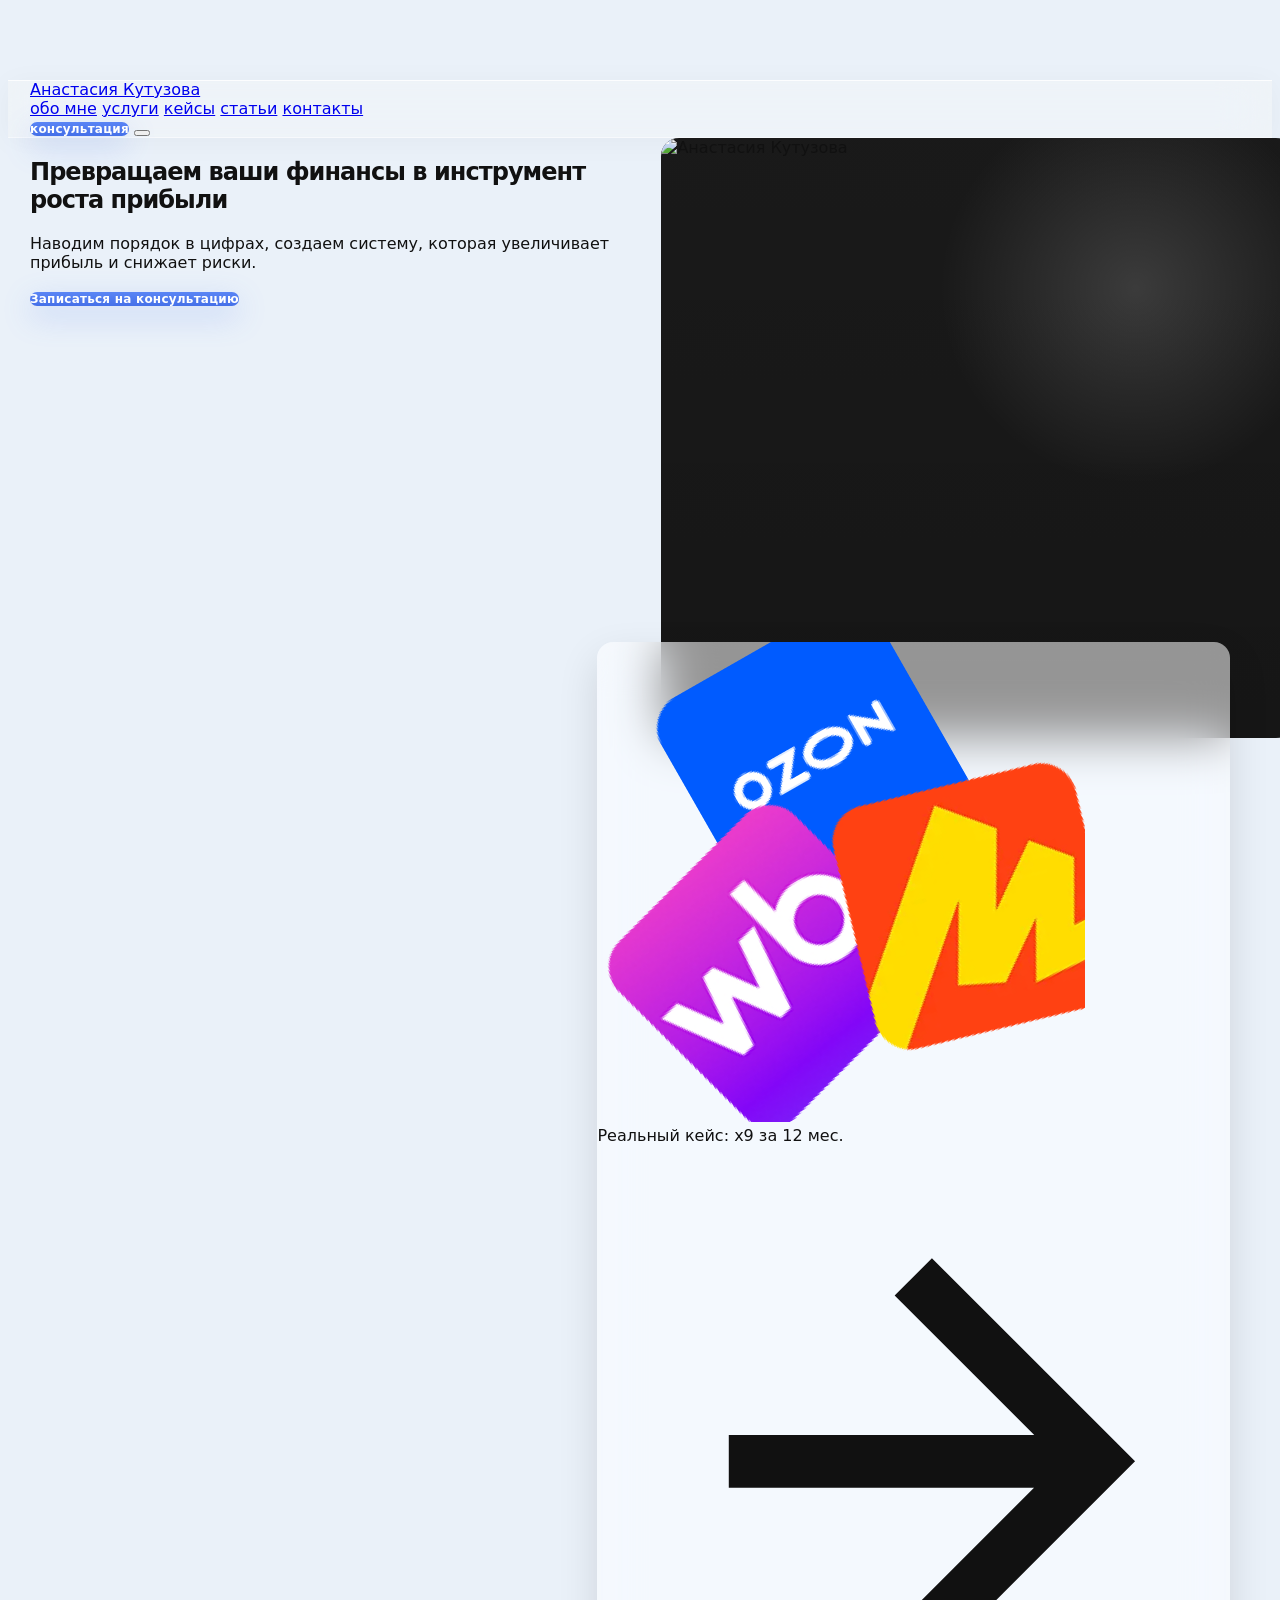
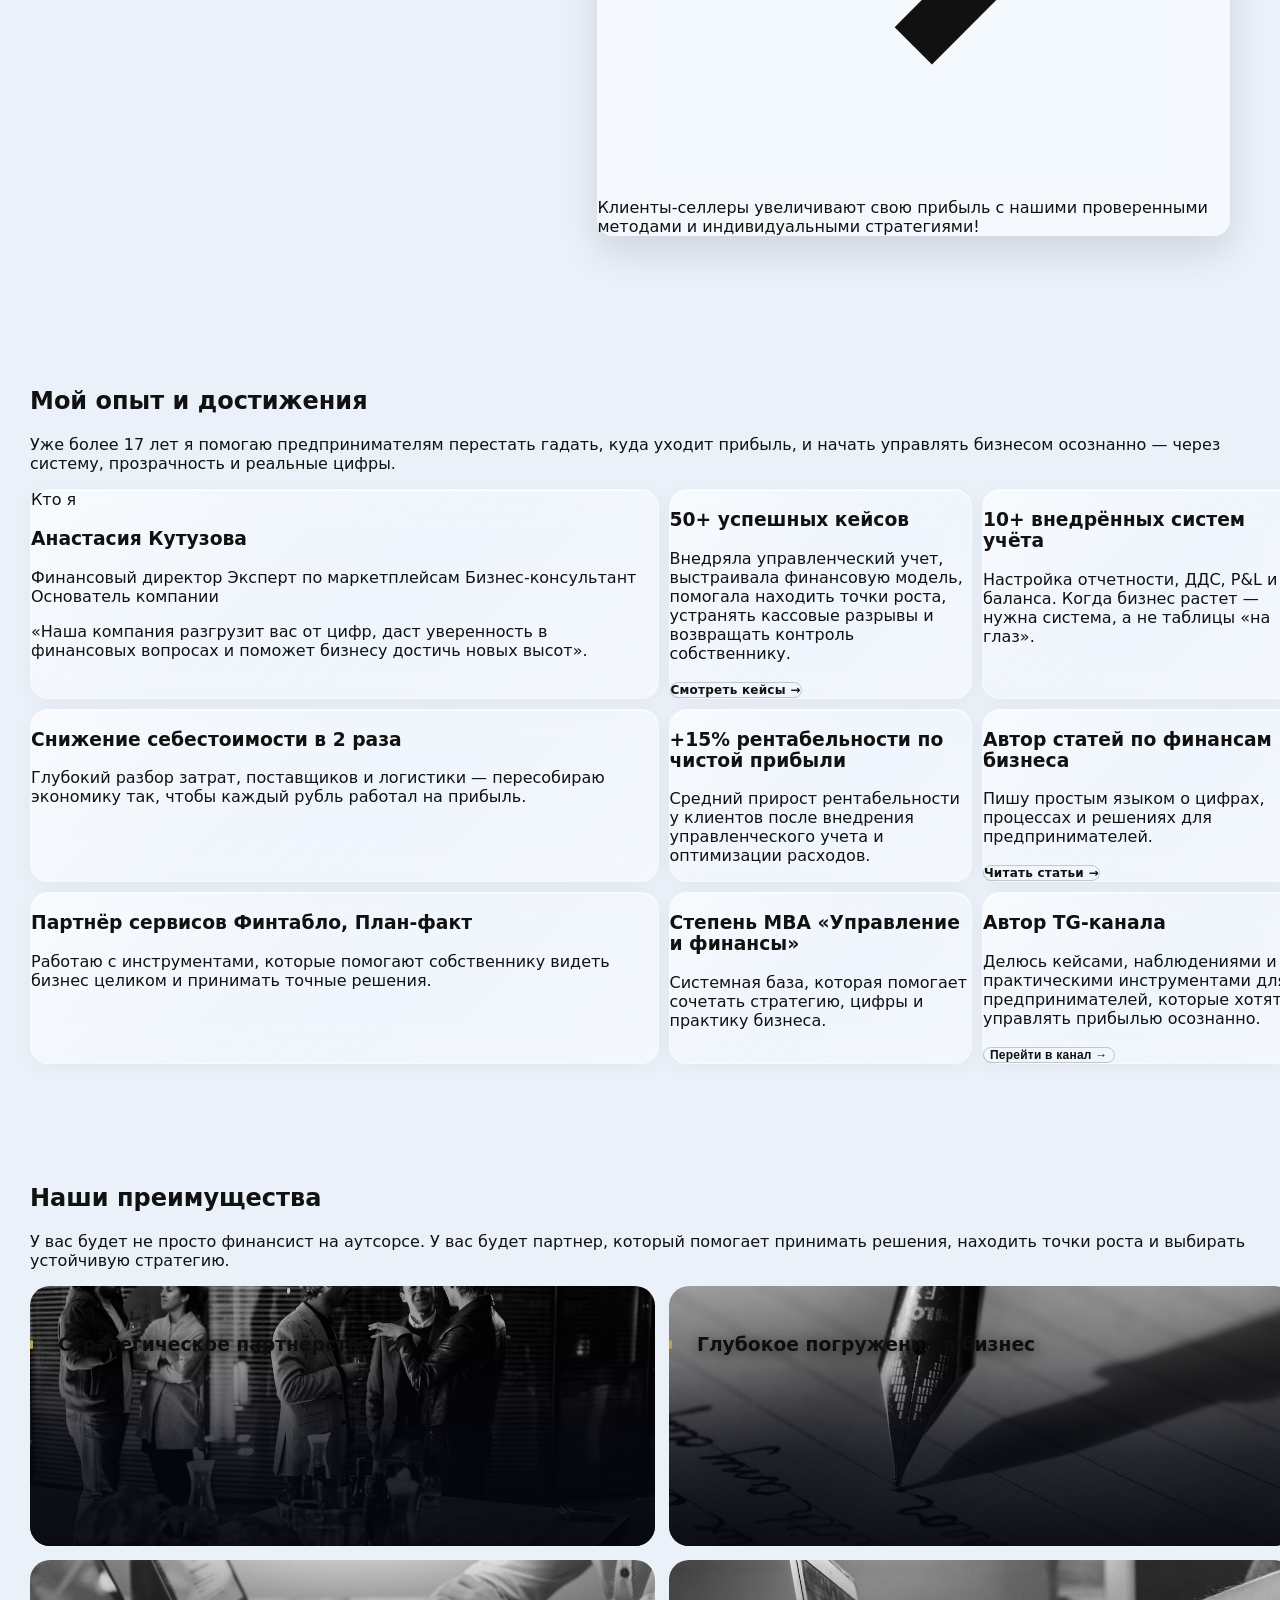
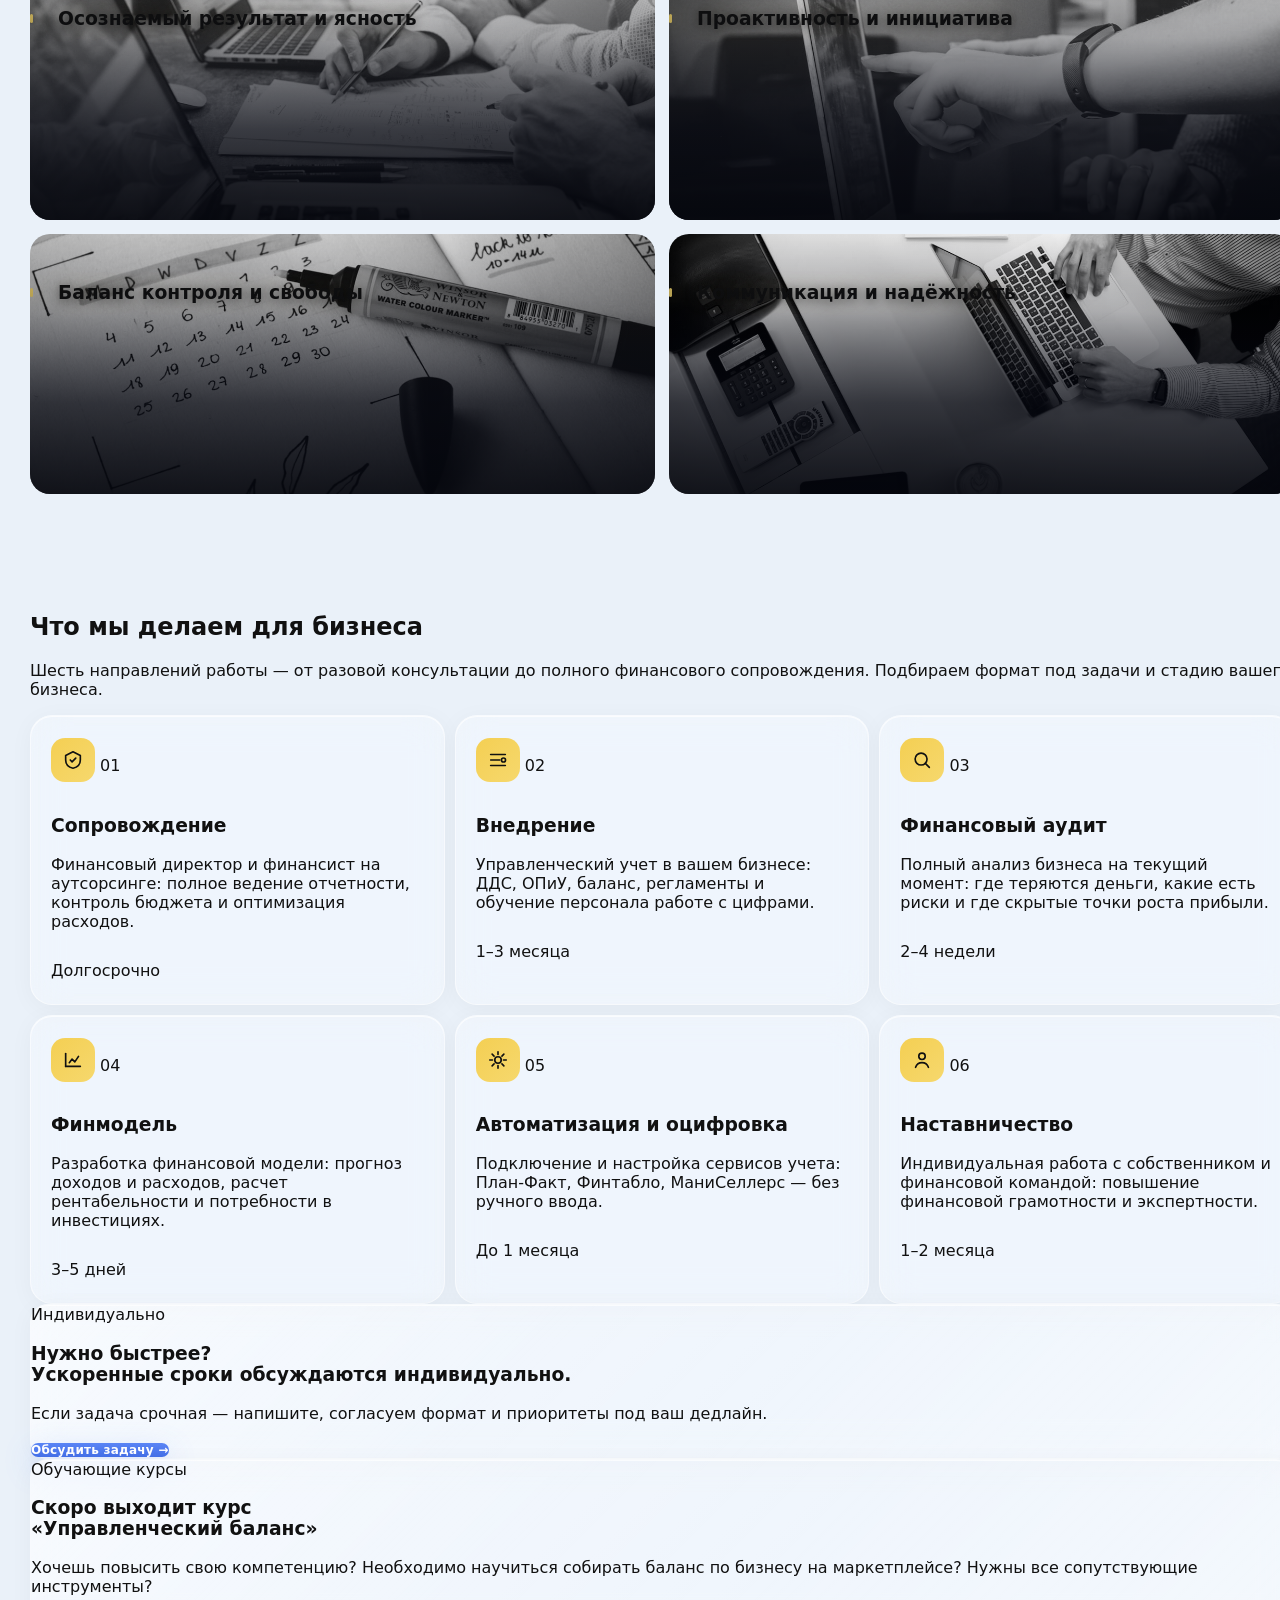
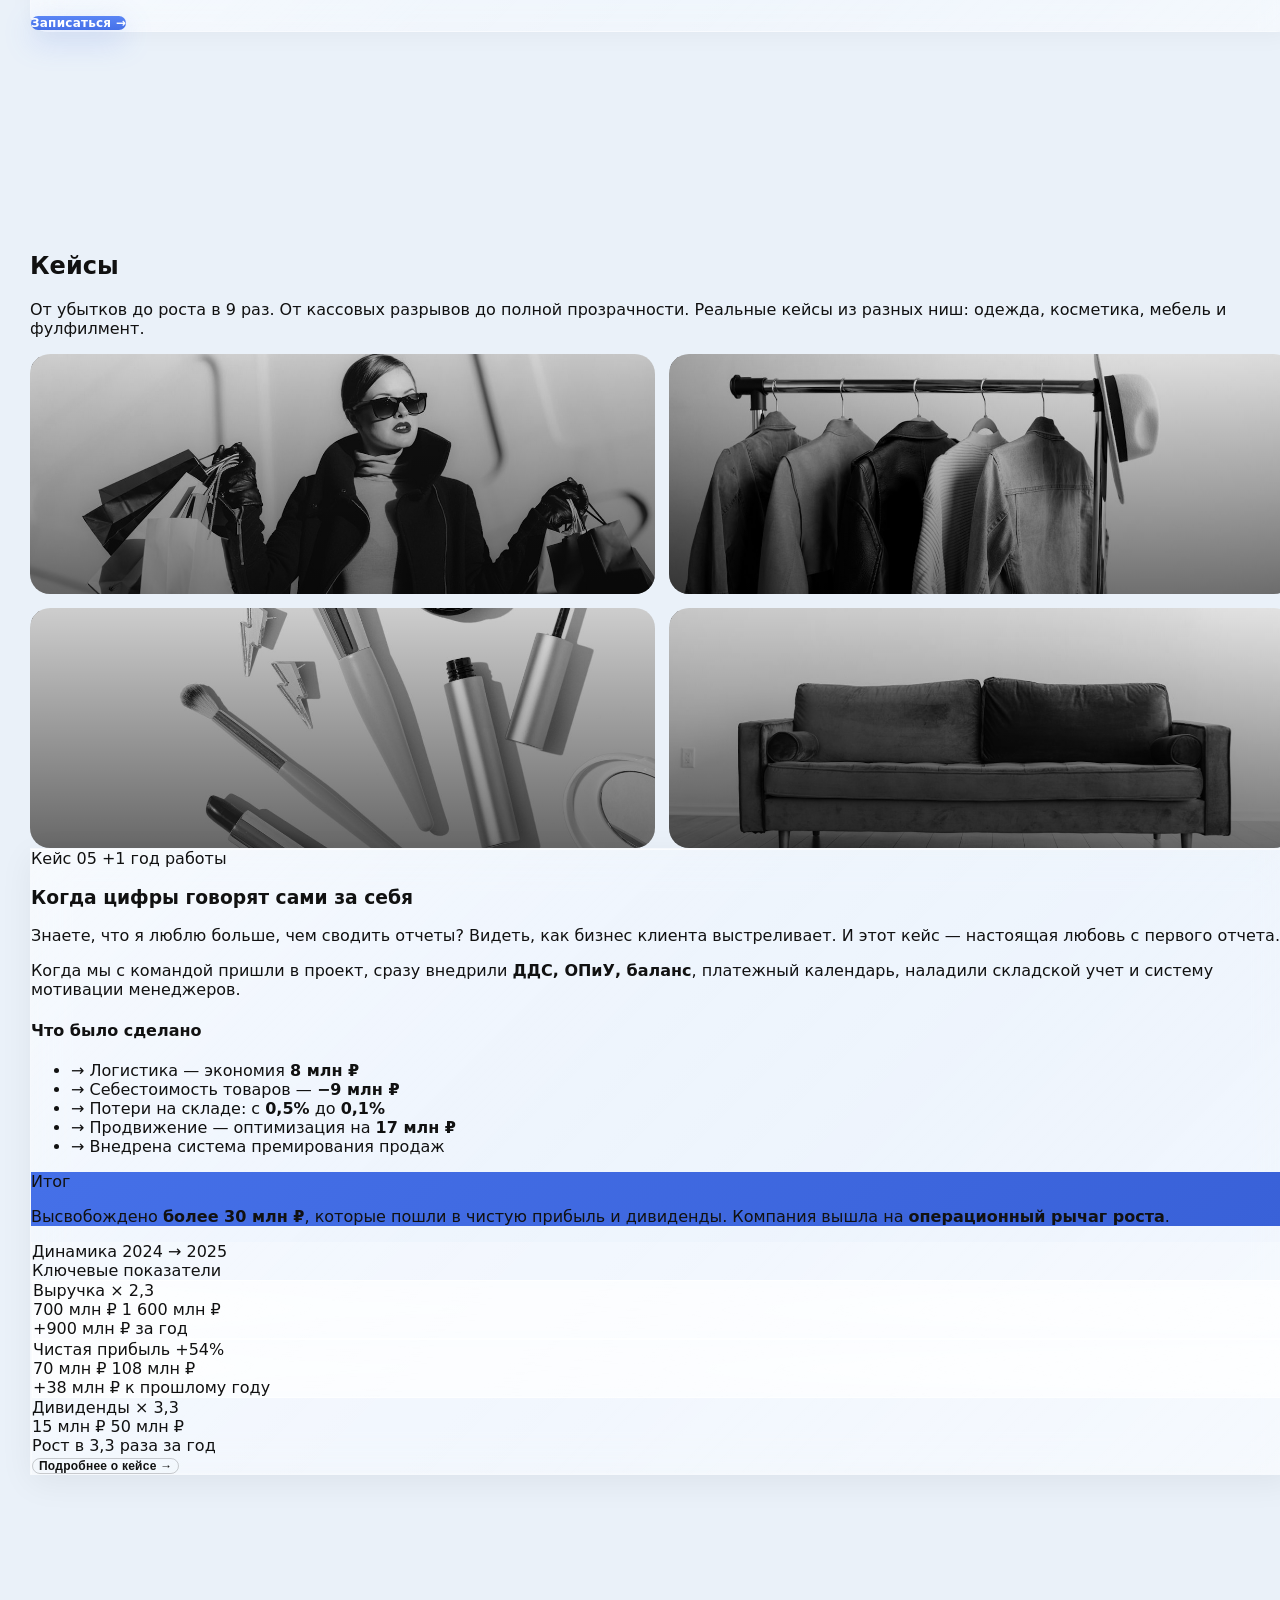
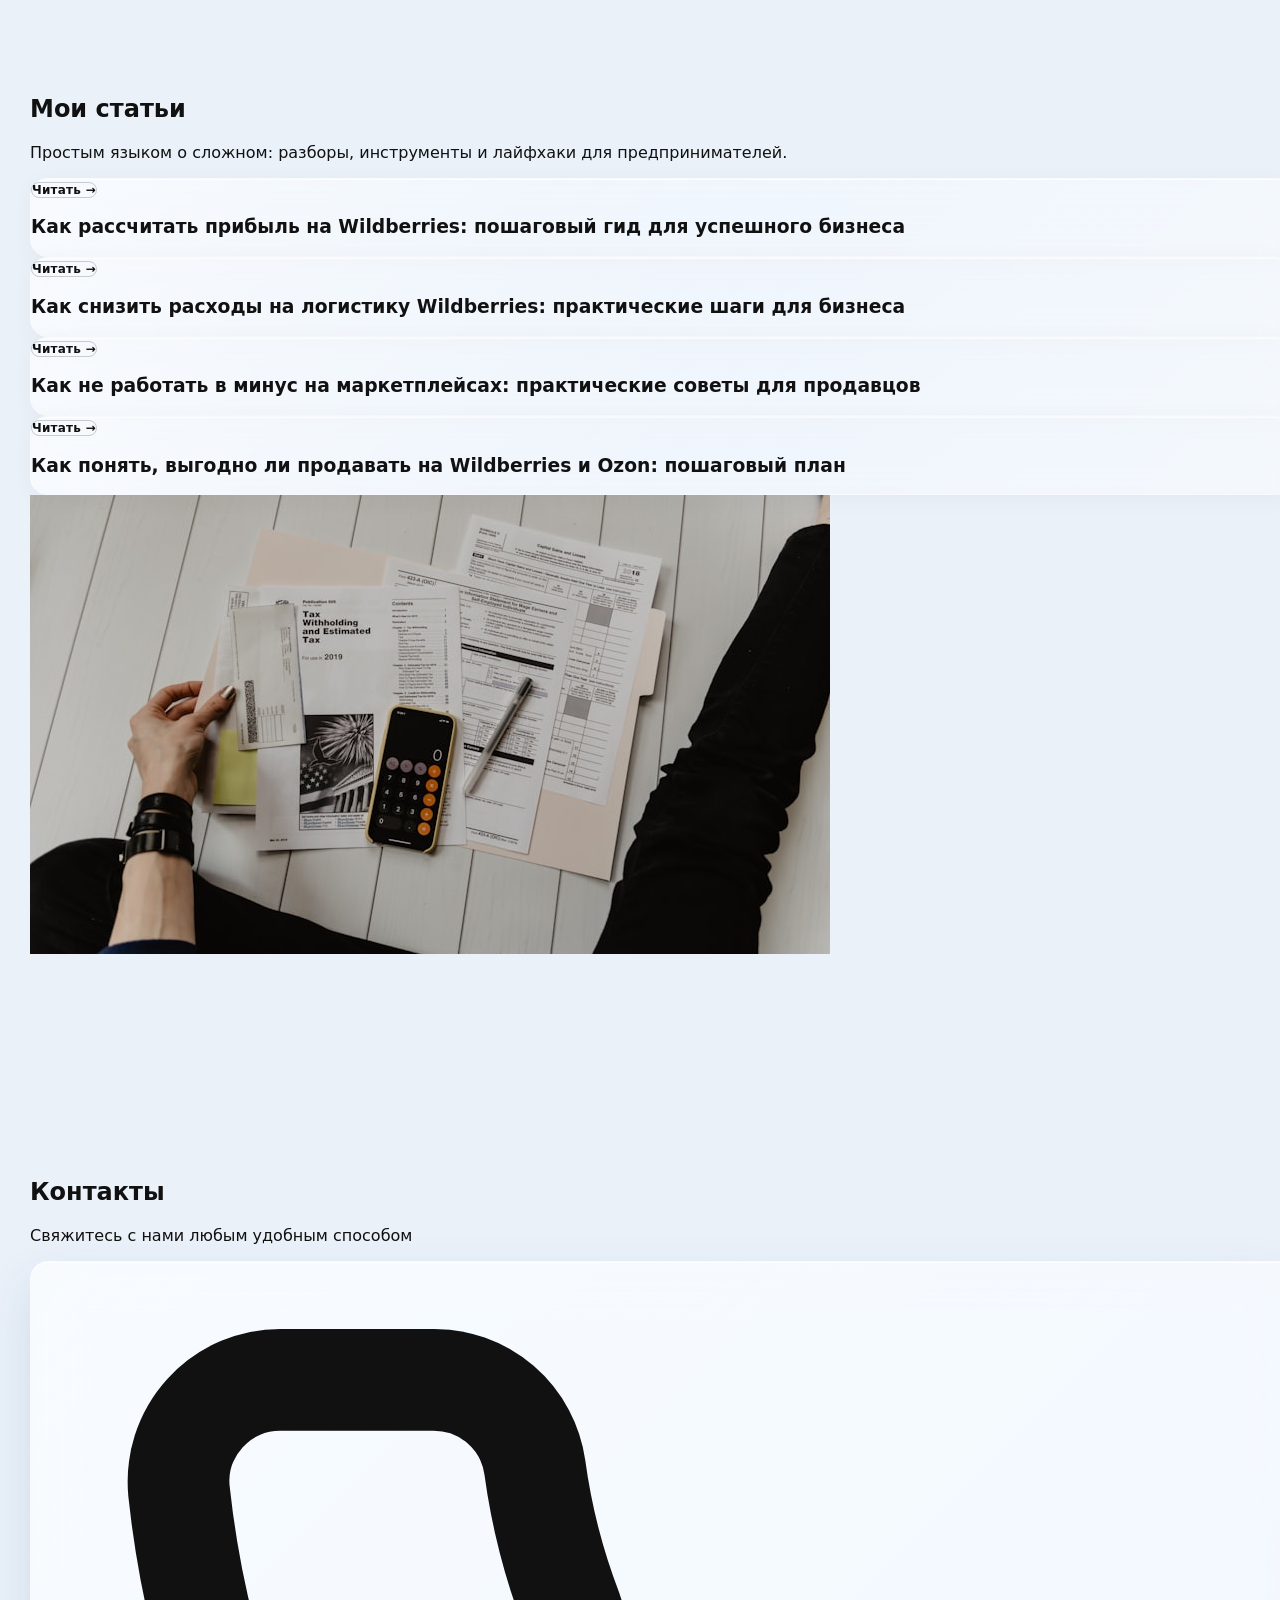
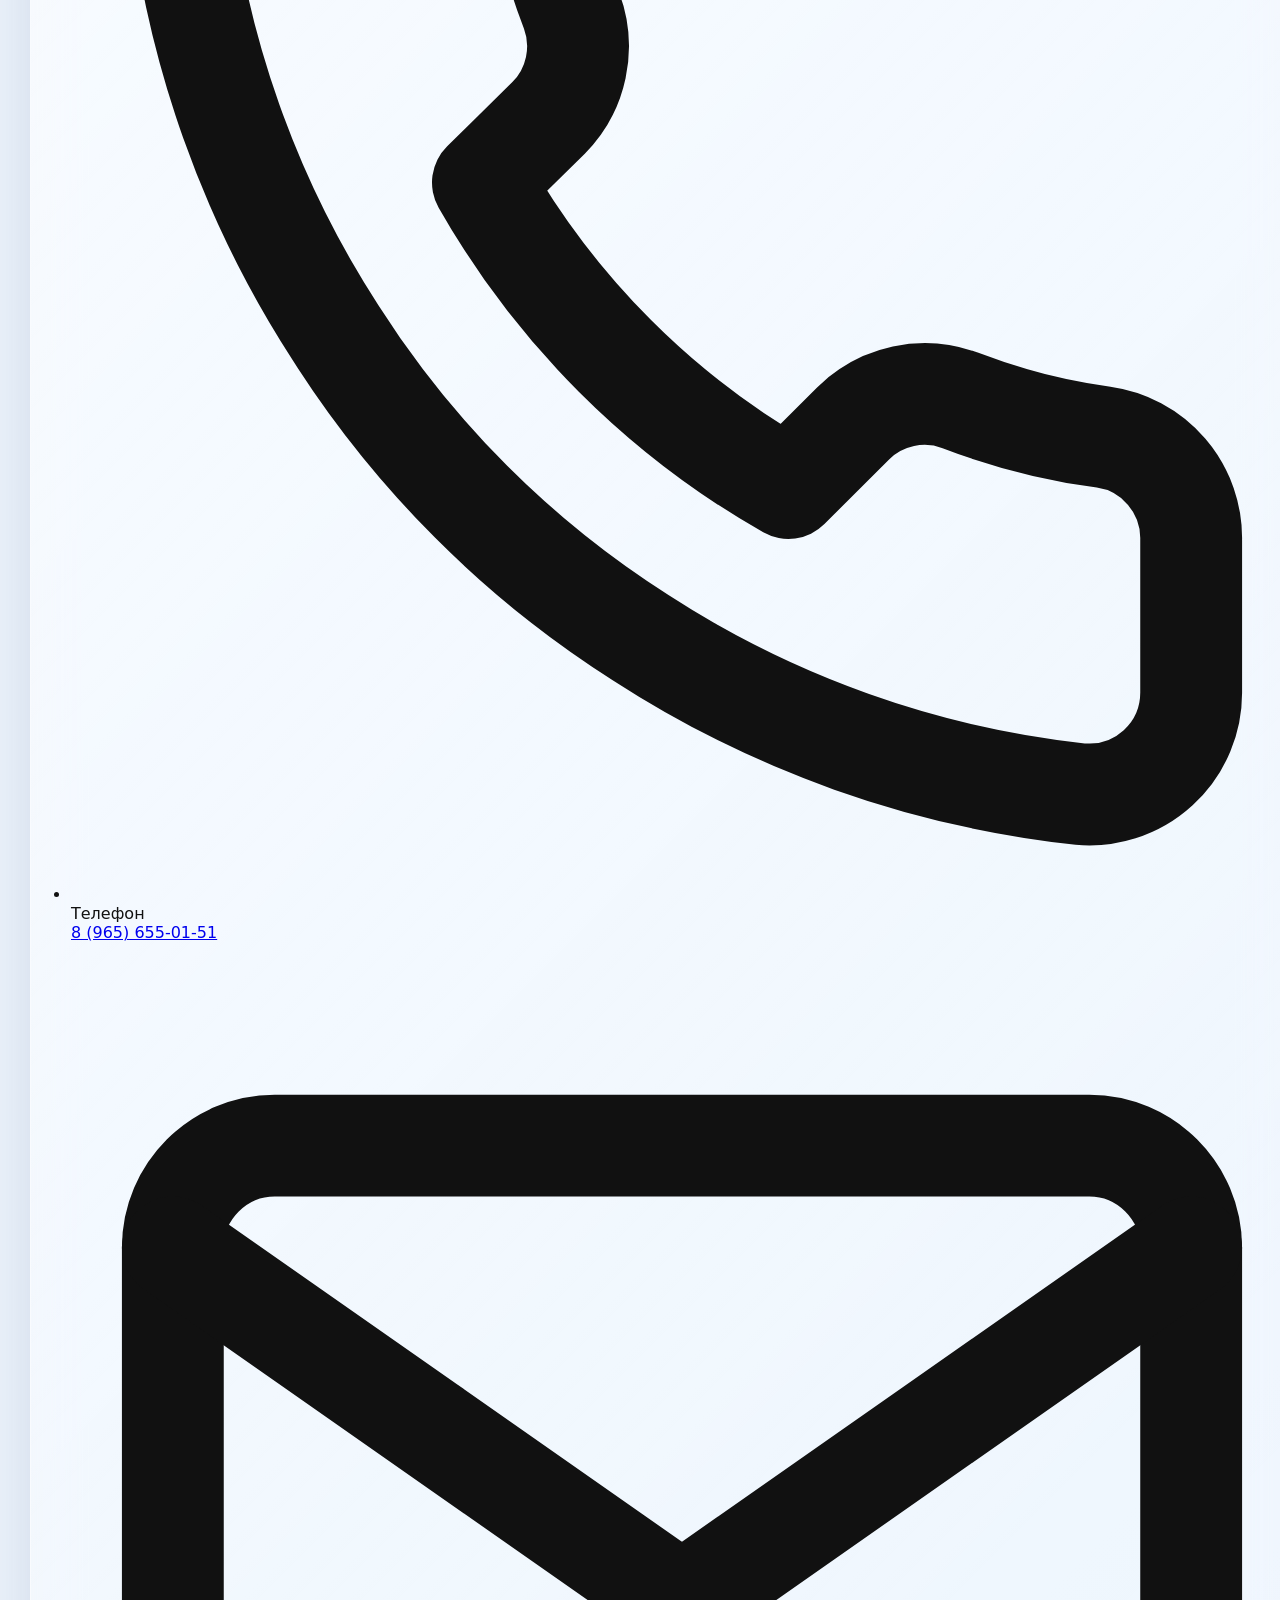
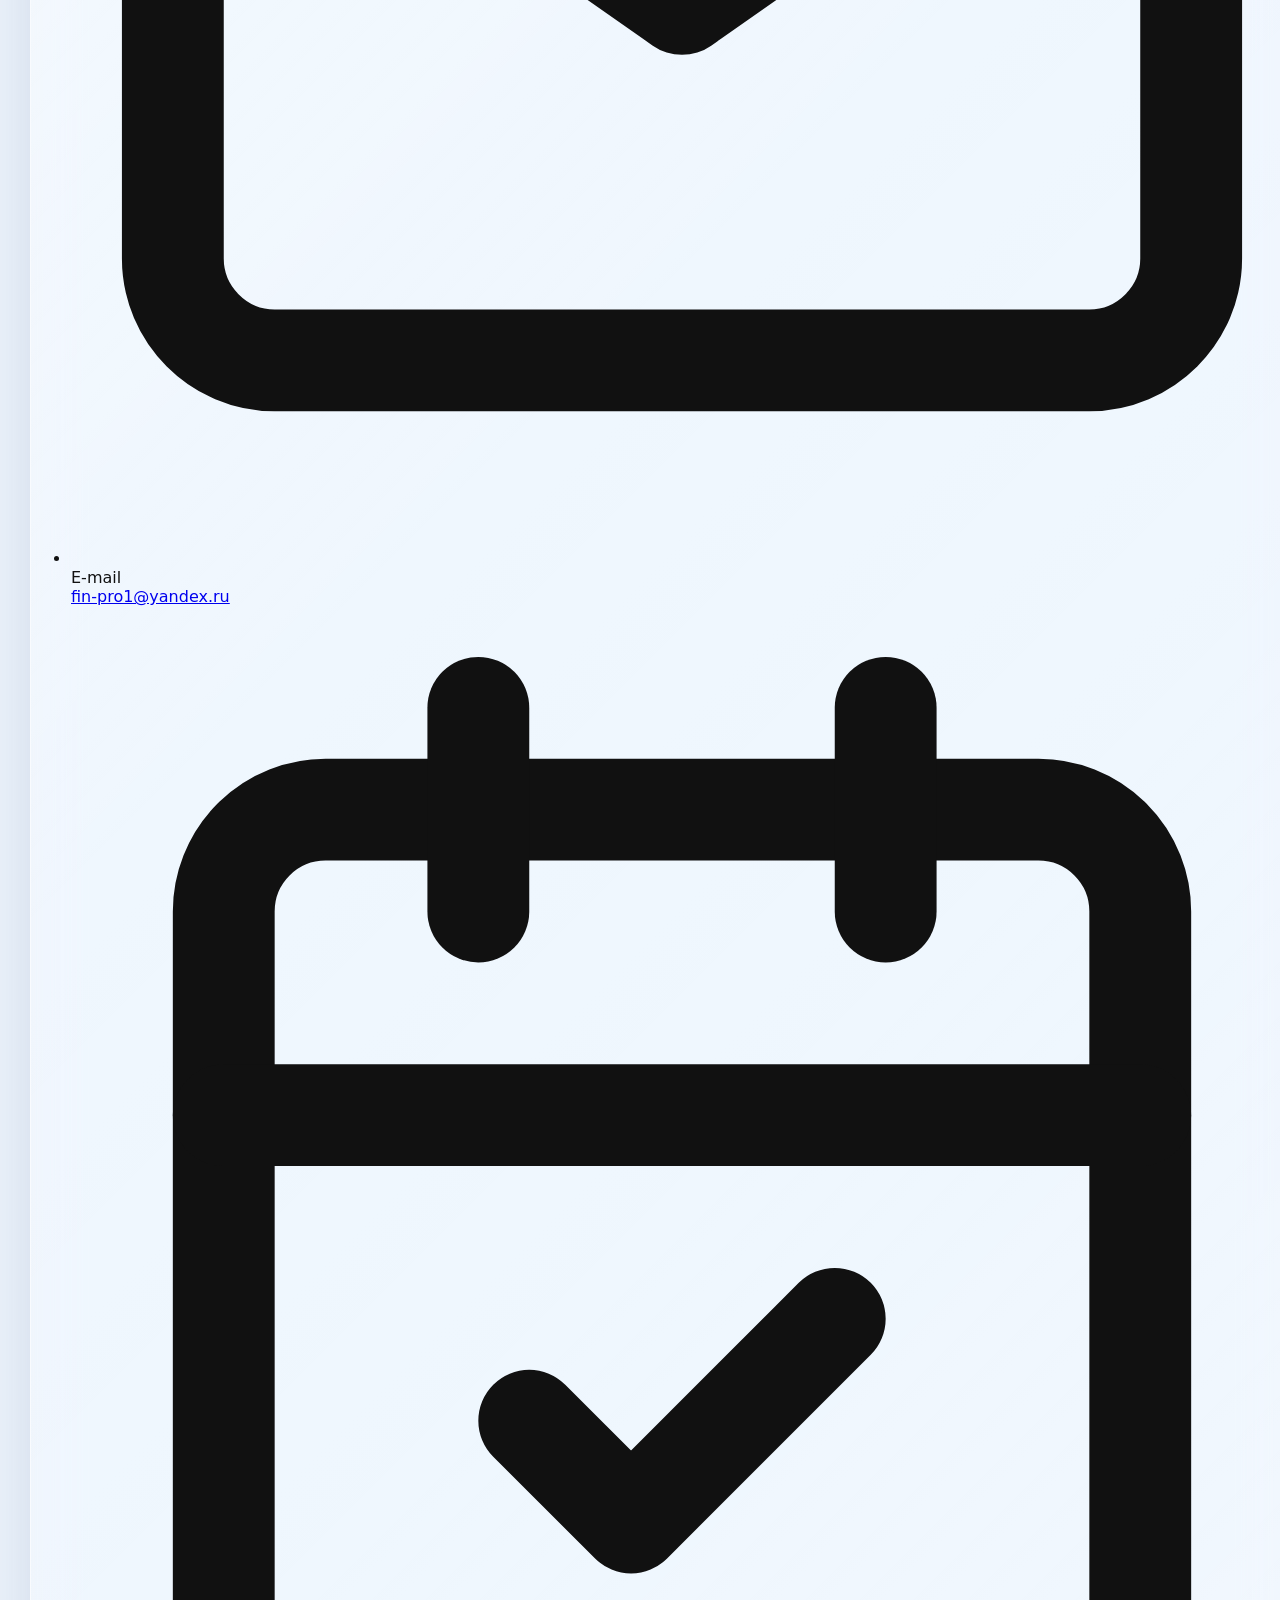
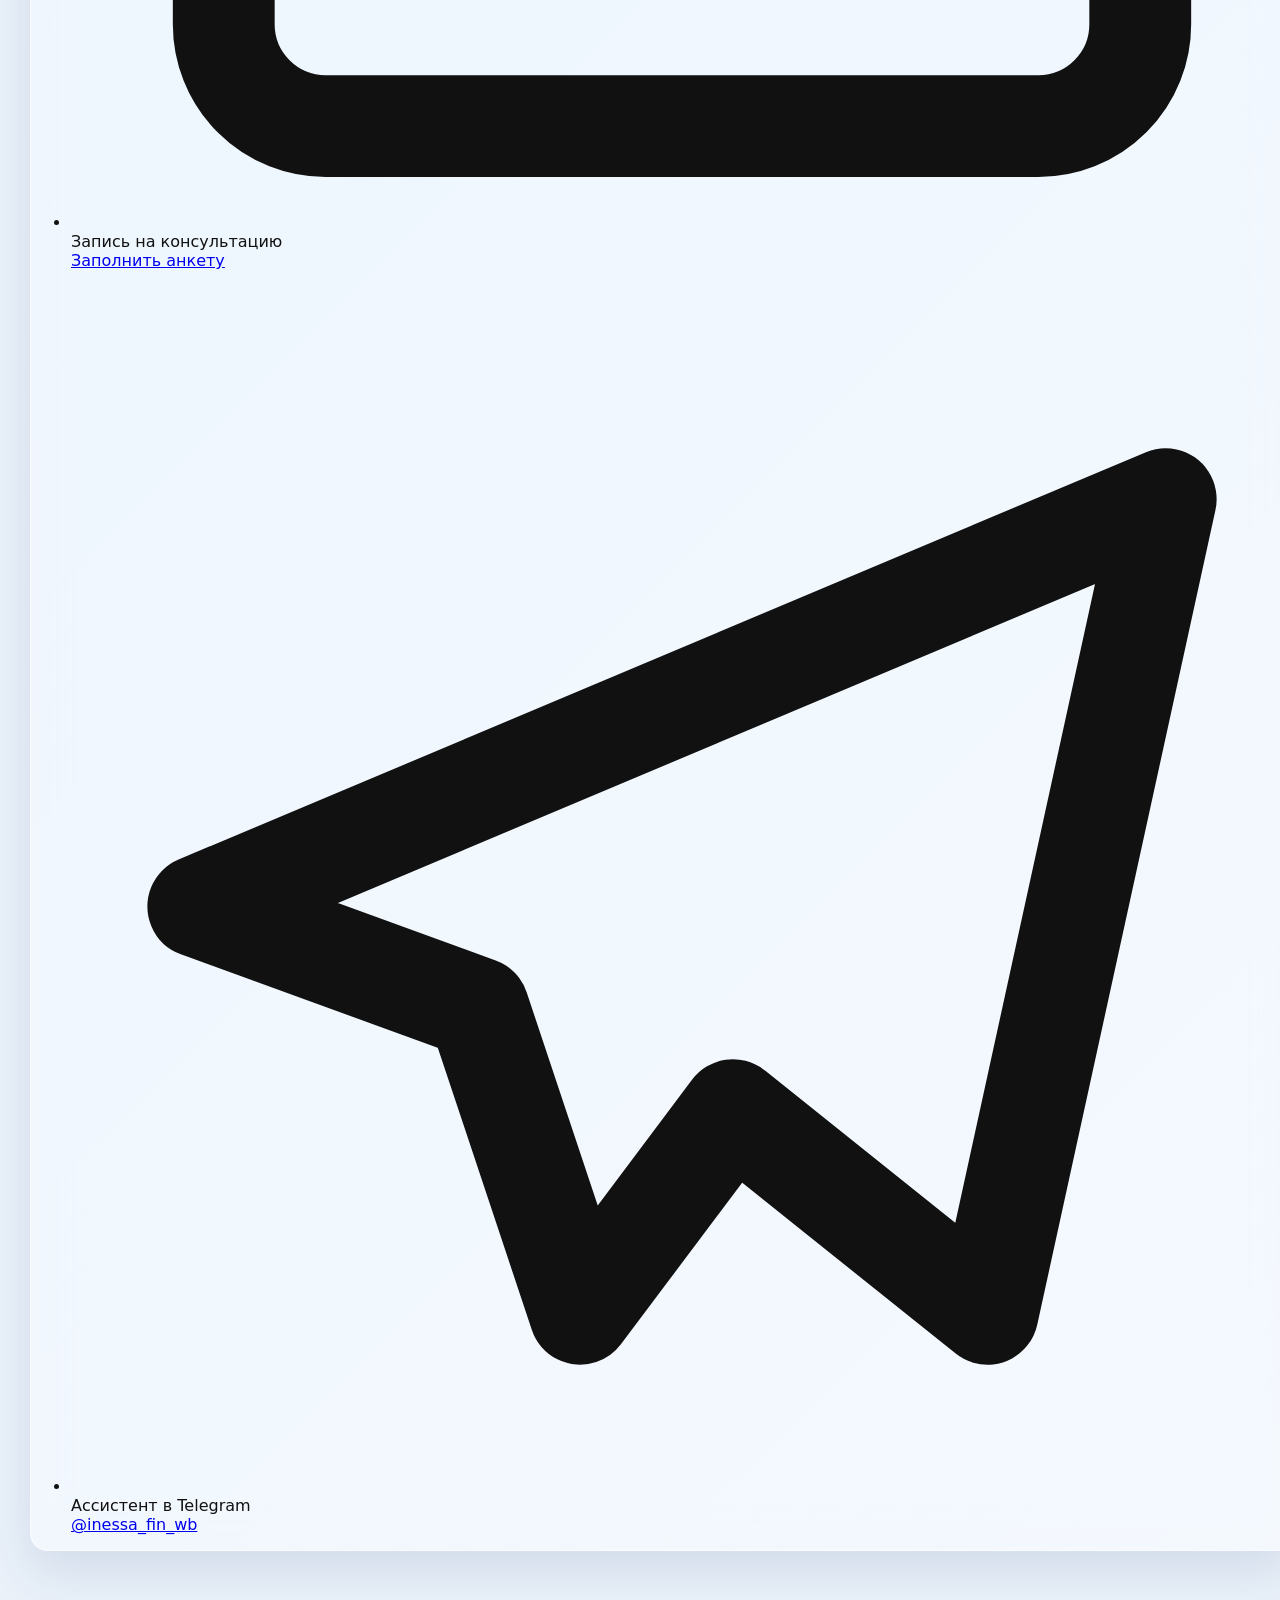
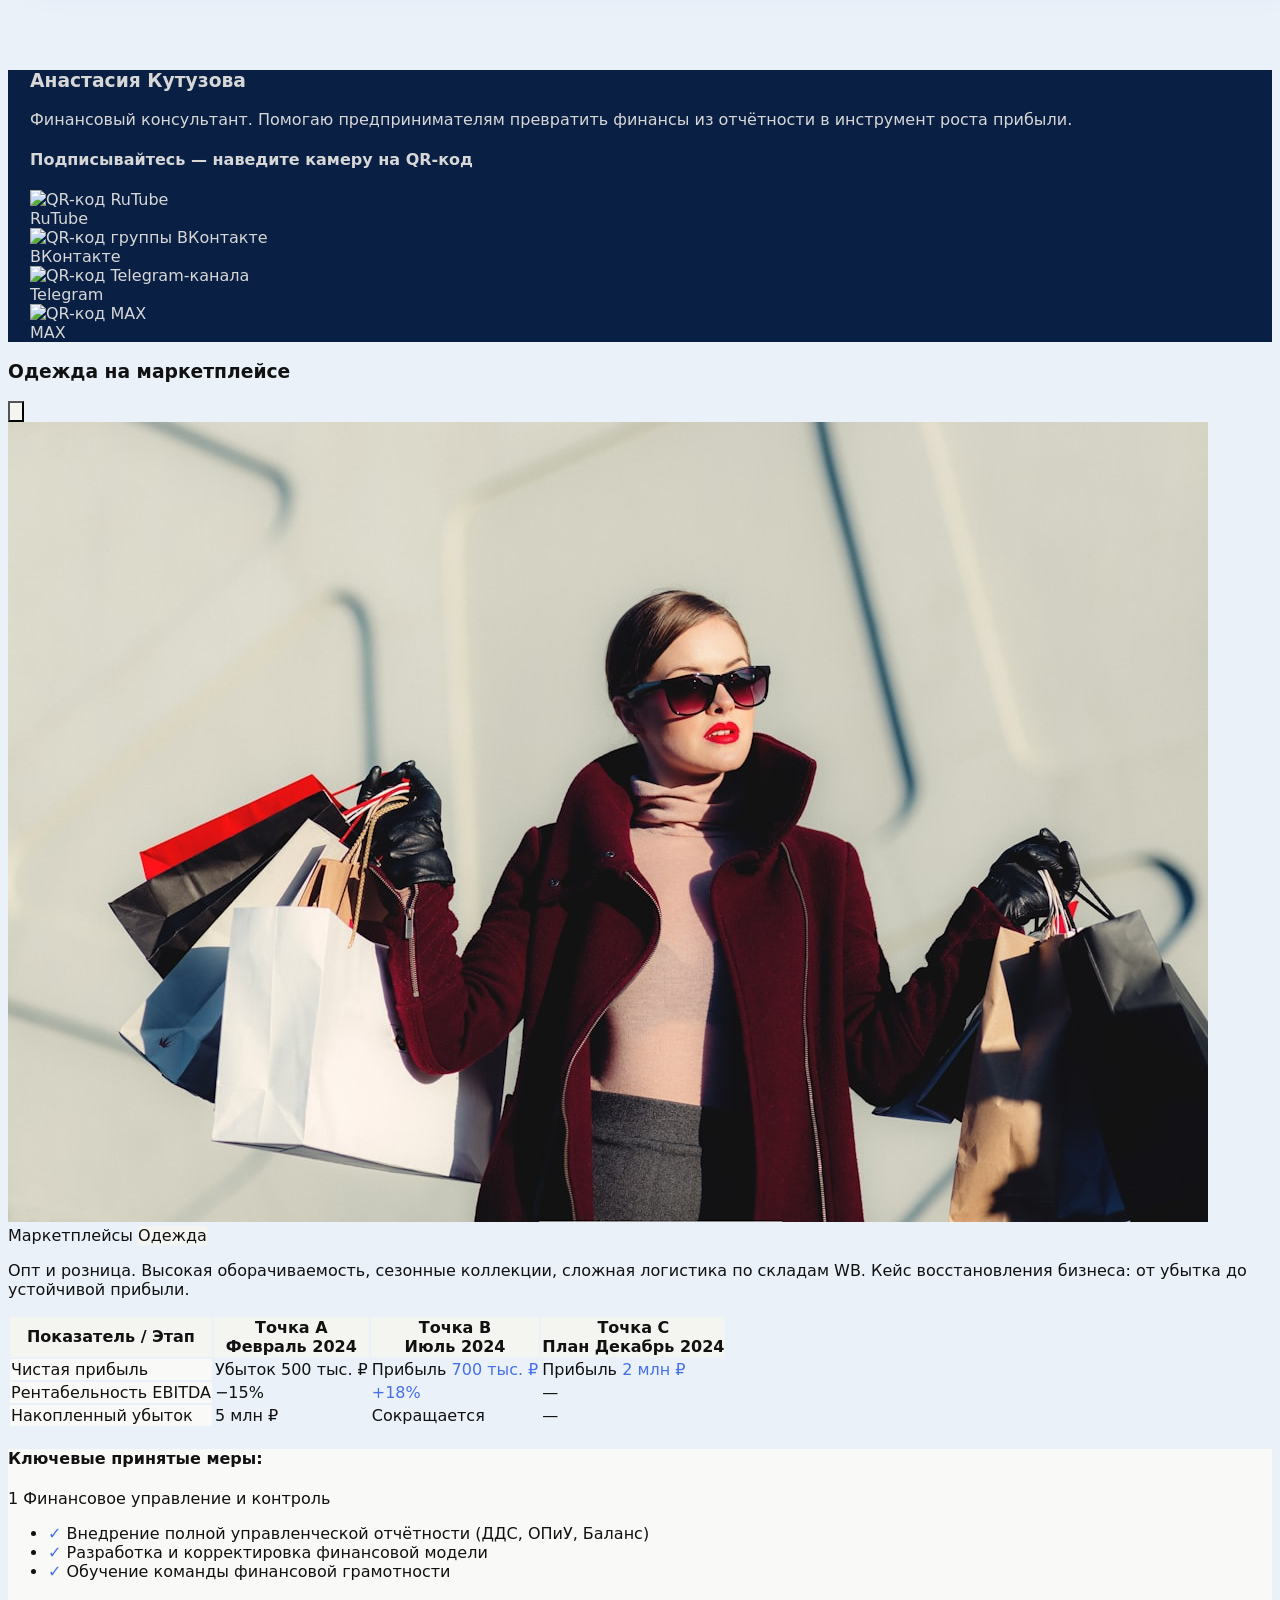
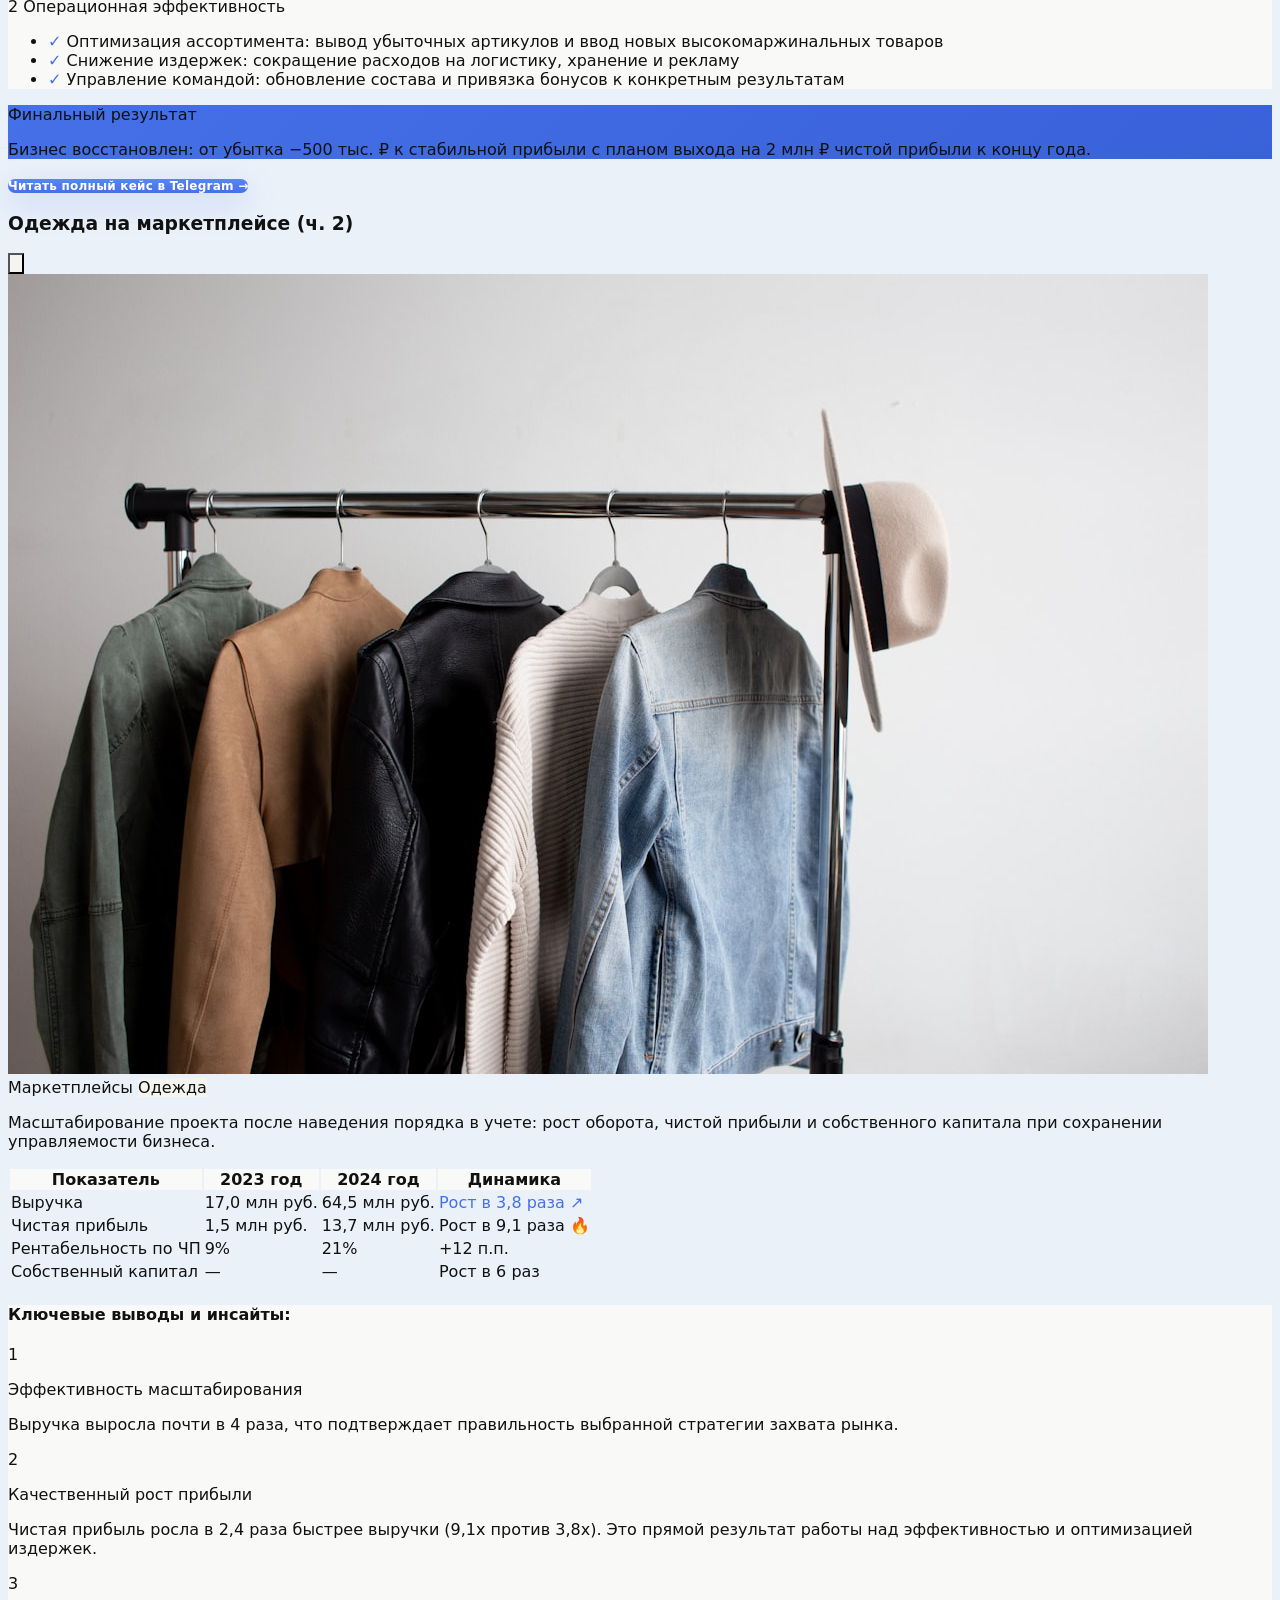
==== commit 74307353: "Add files via upload" ====
--- a/index.html
+++ b/index.html
@@ -352,8 +352,49 @@
       min-height: 260px;
     }
 
+    /* Градиент-затемнение в нижней части карточки - чтобы текст всегда читался */
+    .adv-card::before {
+      content: "";
+      position: absolute;
+      inset: 0;
+      background: linear-gradient(
+        to top,
+        rgba(8, 12, 28, 0.85) 0%,
+        rgba(8, 12, 28, 0.65) 35%,
+        rgba(8, 12, 28, 0.15) 70%,
+        rgba(8, 12, 28, 0) 100%
+      );
+      z-index: 1;
+      pointer-events: none;
+    }
+
     .adv-card .relative {
       padding: 30px 28px !important;
+    }
+
+    /* Текст внутри карточки - жёлтый со свечением для контраста */
+    .adv-card h3 {
+      text-shadow:
+        0 2px 12px rgba(0, 0, 0, 0.6),
+        0 0 24px rgba(246, 216, 109, 0.18);
+      position: relative;
+    }
+
+    /* Жёлтая полоска-акцент слева от заголовка */
+    .adv-card h3::before {
+      content: "";
+      position: absolute;
+      left: -28px;
+      top: 6px;
+      bottom: 6px;
+      width: 3px;
+      background: var(--yellow);
+      border-radius: 2px;
+      box-shadow: 0 0 16px rgba(246, 216, 109, 0.6);
+    }
+
+    .adv-card p {
+      text-shadow: 0 1px 6px rgba(0, 0, 0, 0.5);
     }
 
     .case-card {
@@ -720,6 +761,11 @@
         justify-content: center !important;
         display: flex !important;
         flex-direction: column !important;
+      }
+
+      /* Подстройка полоски-акцента под мобильный padding */
+      .adv-card h3::before {
+        left: -20px;
       }
 
       .adv-card h3 {
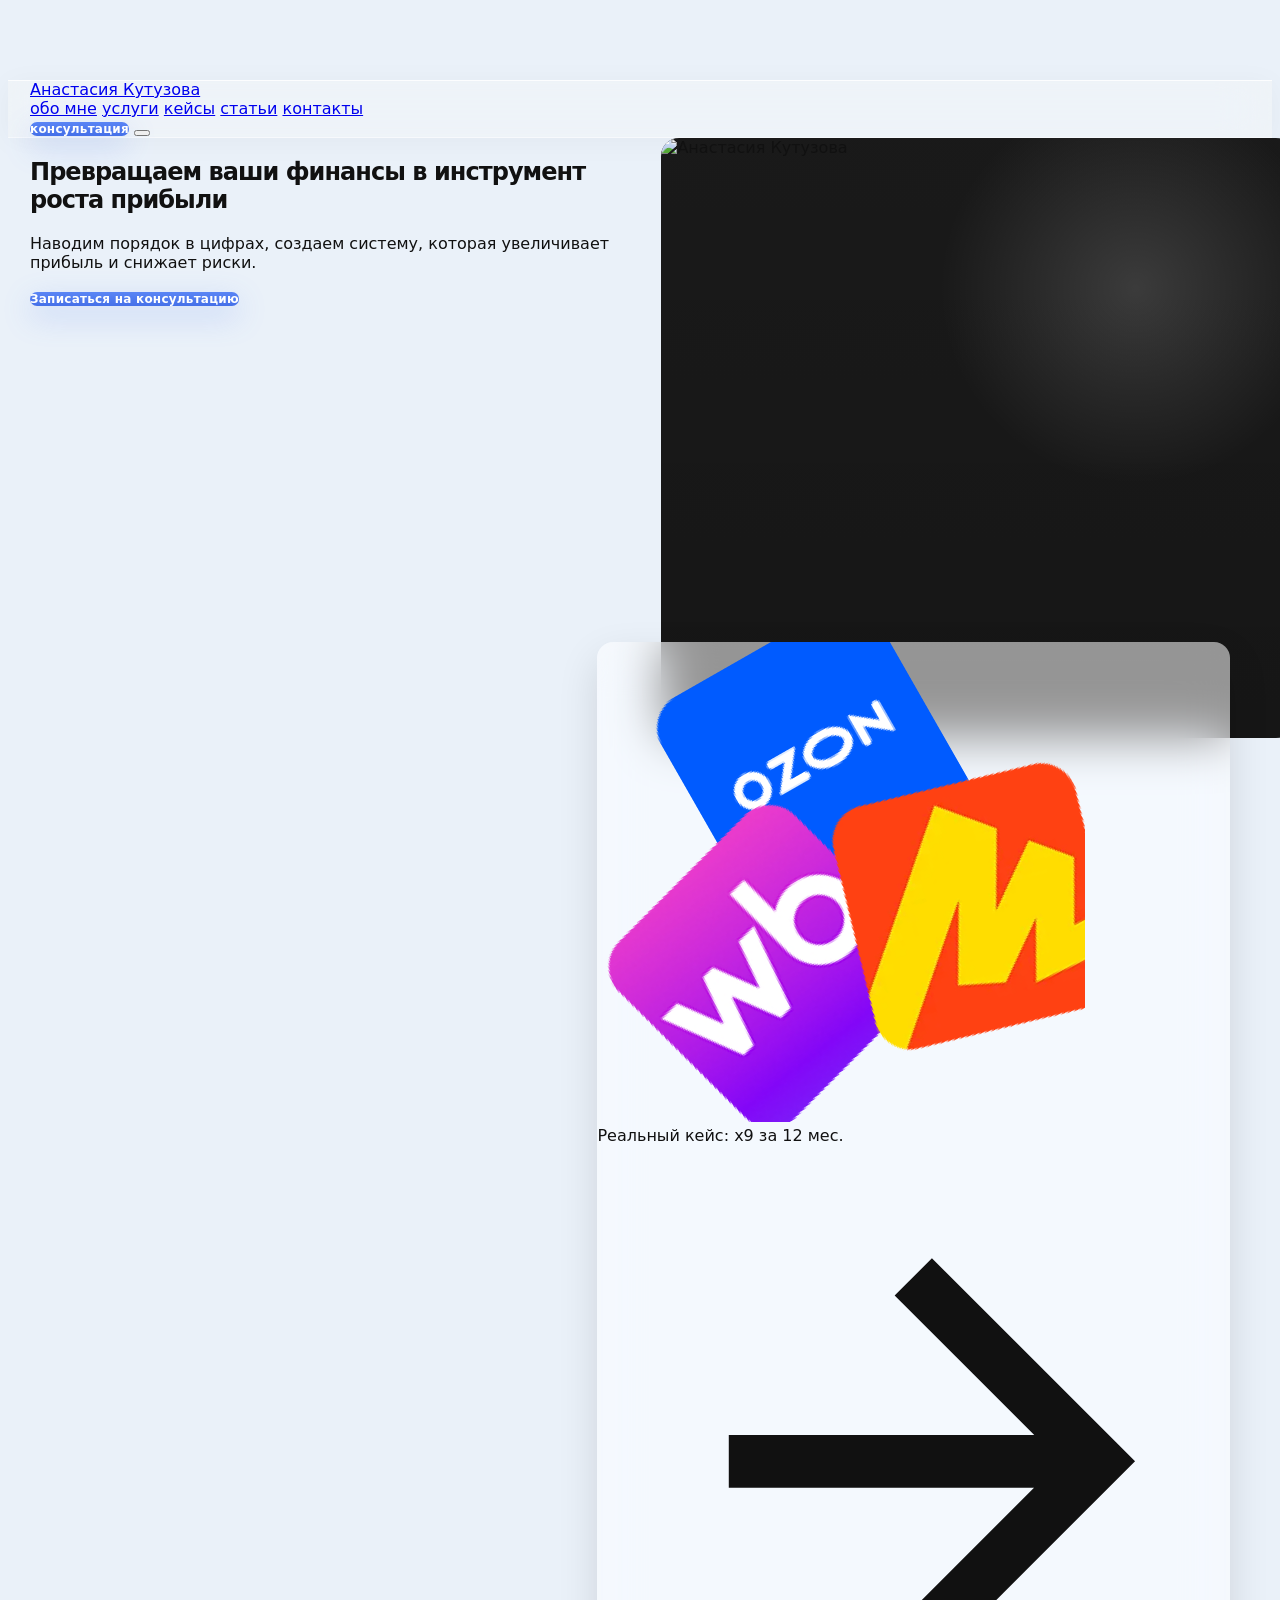
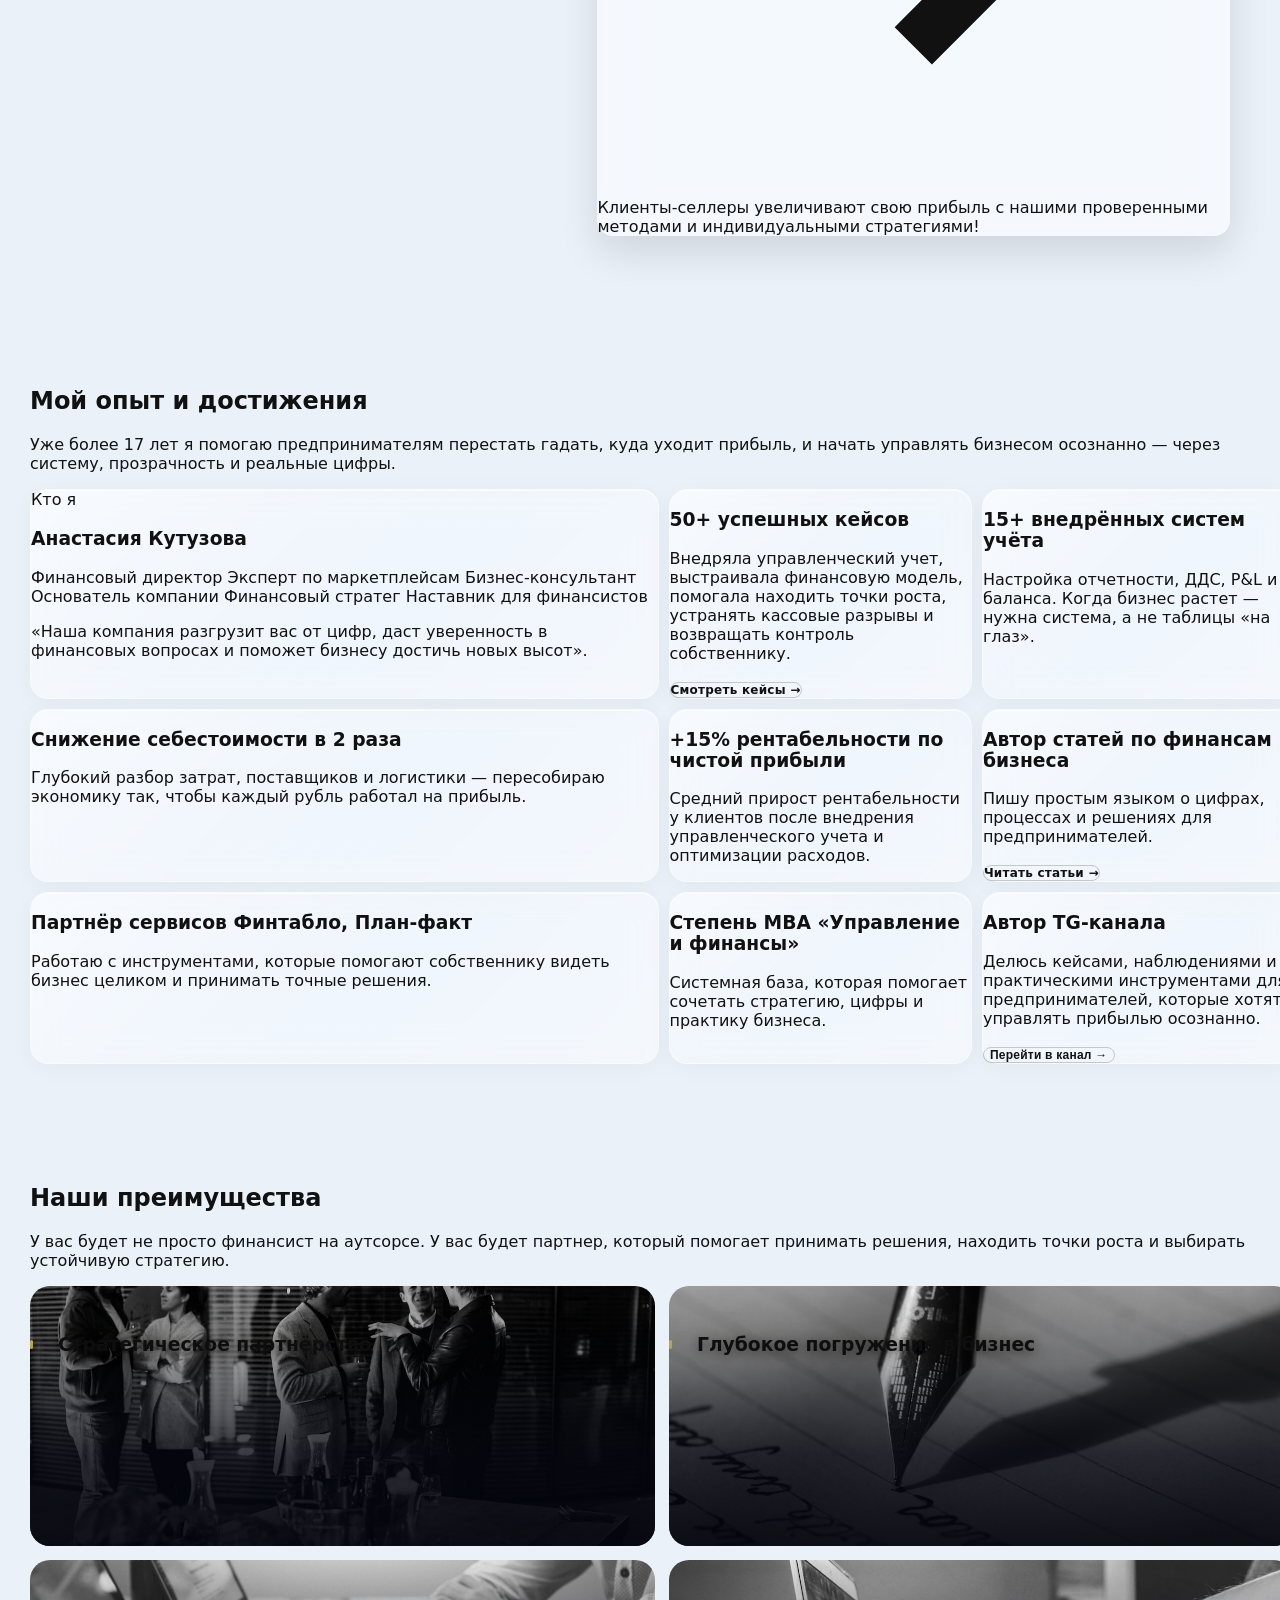
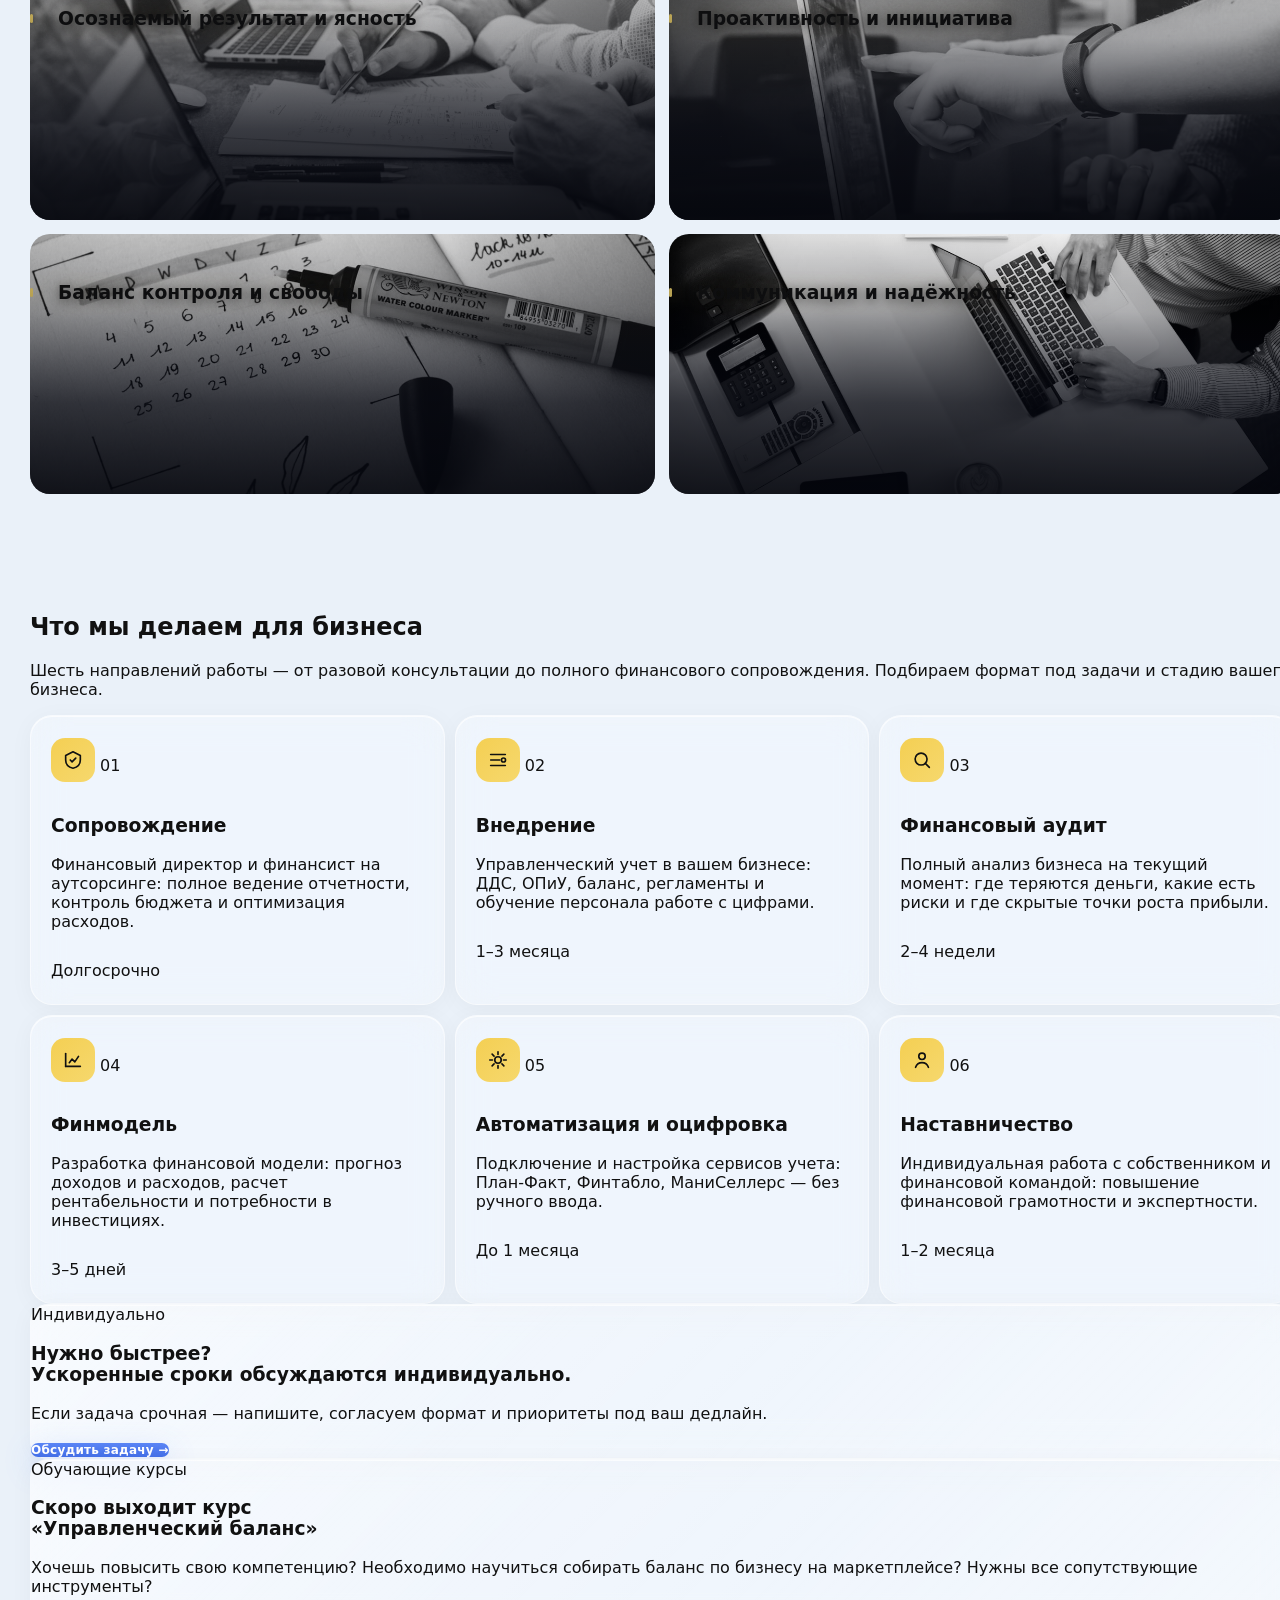
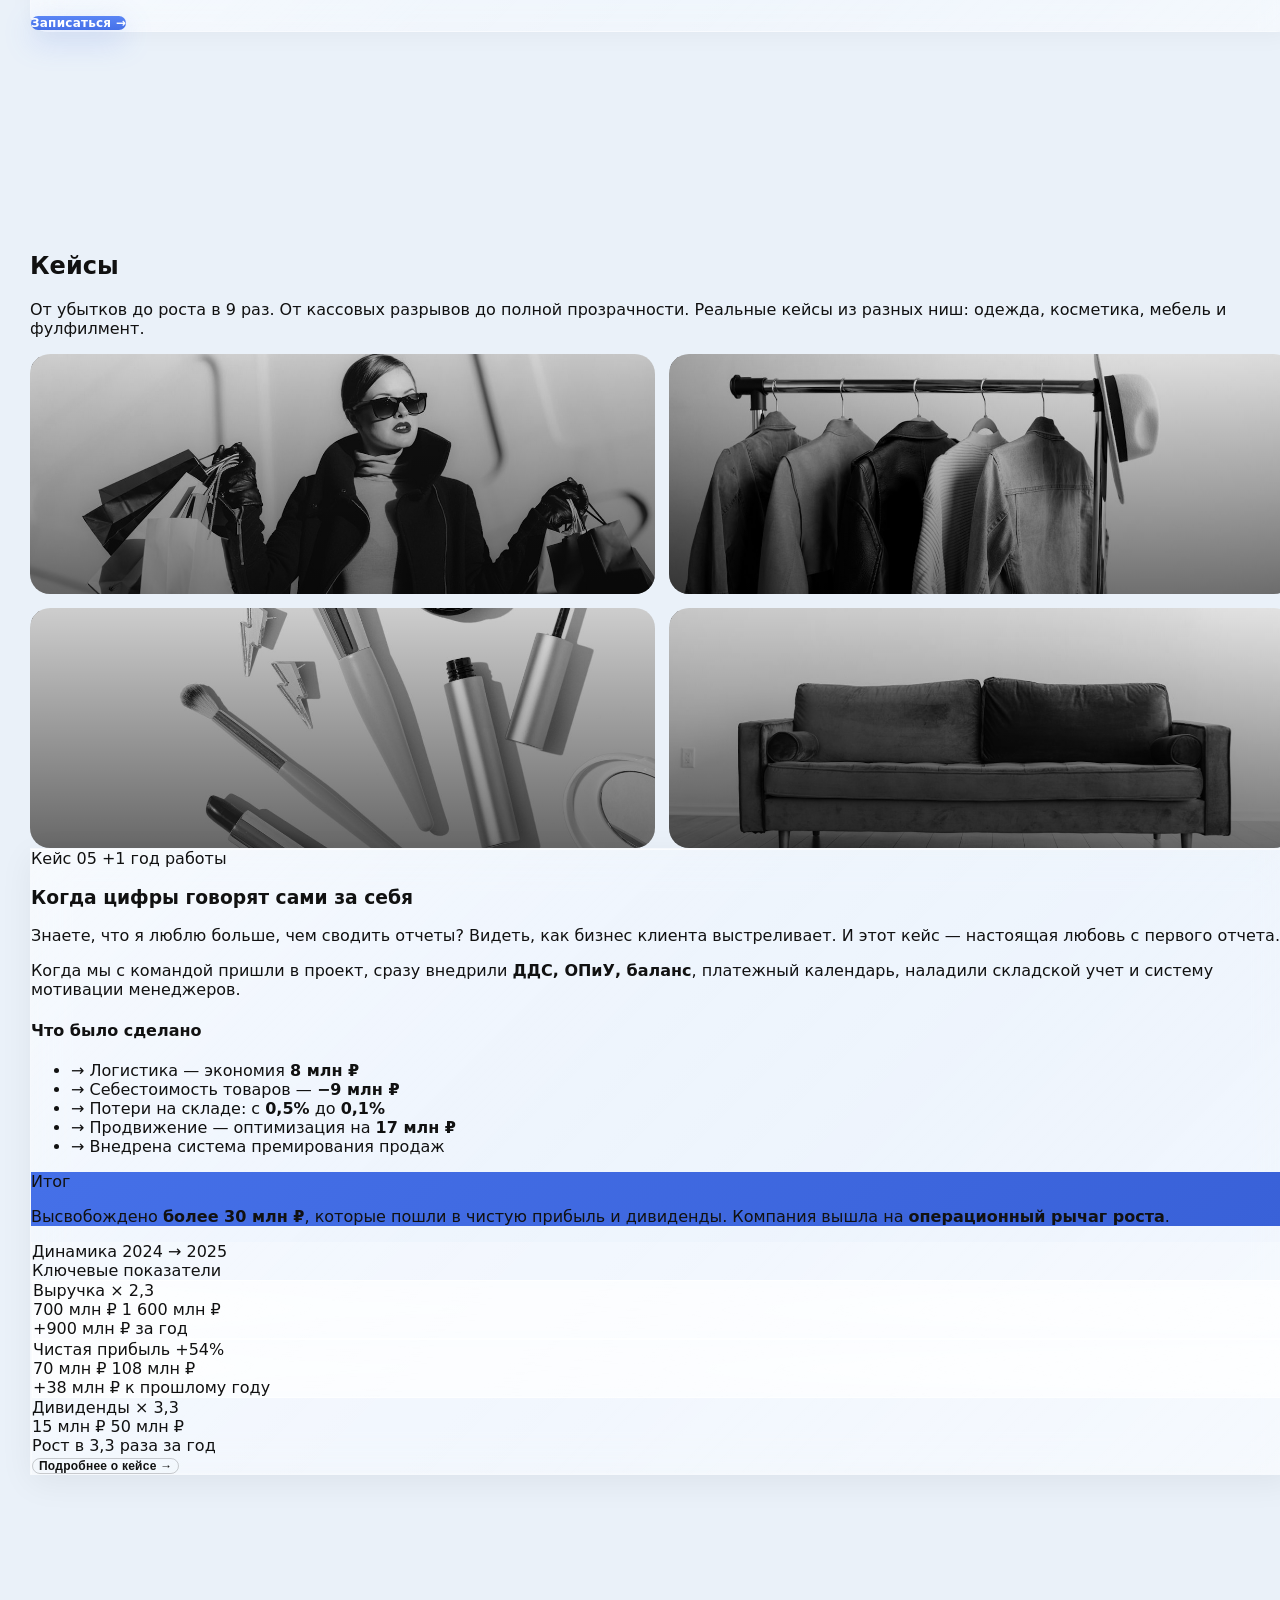
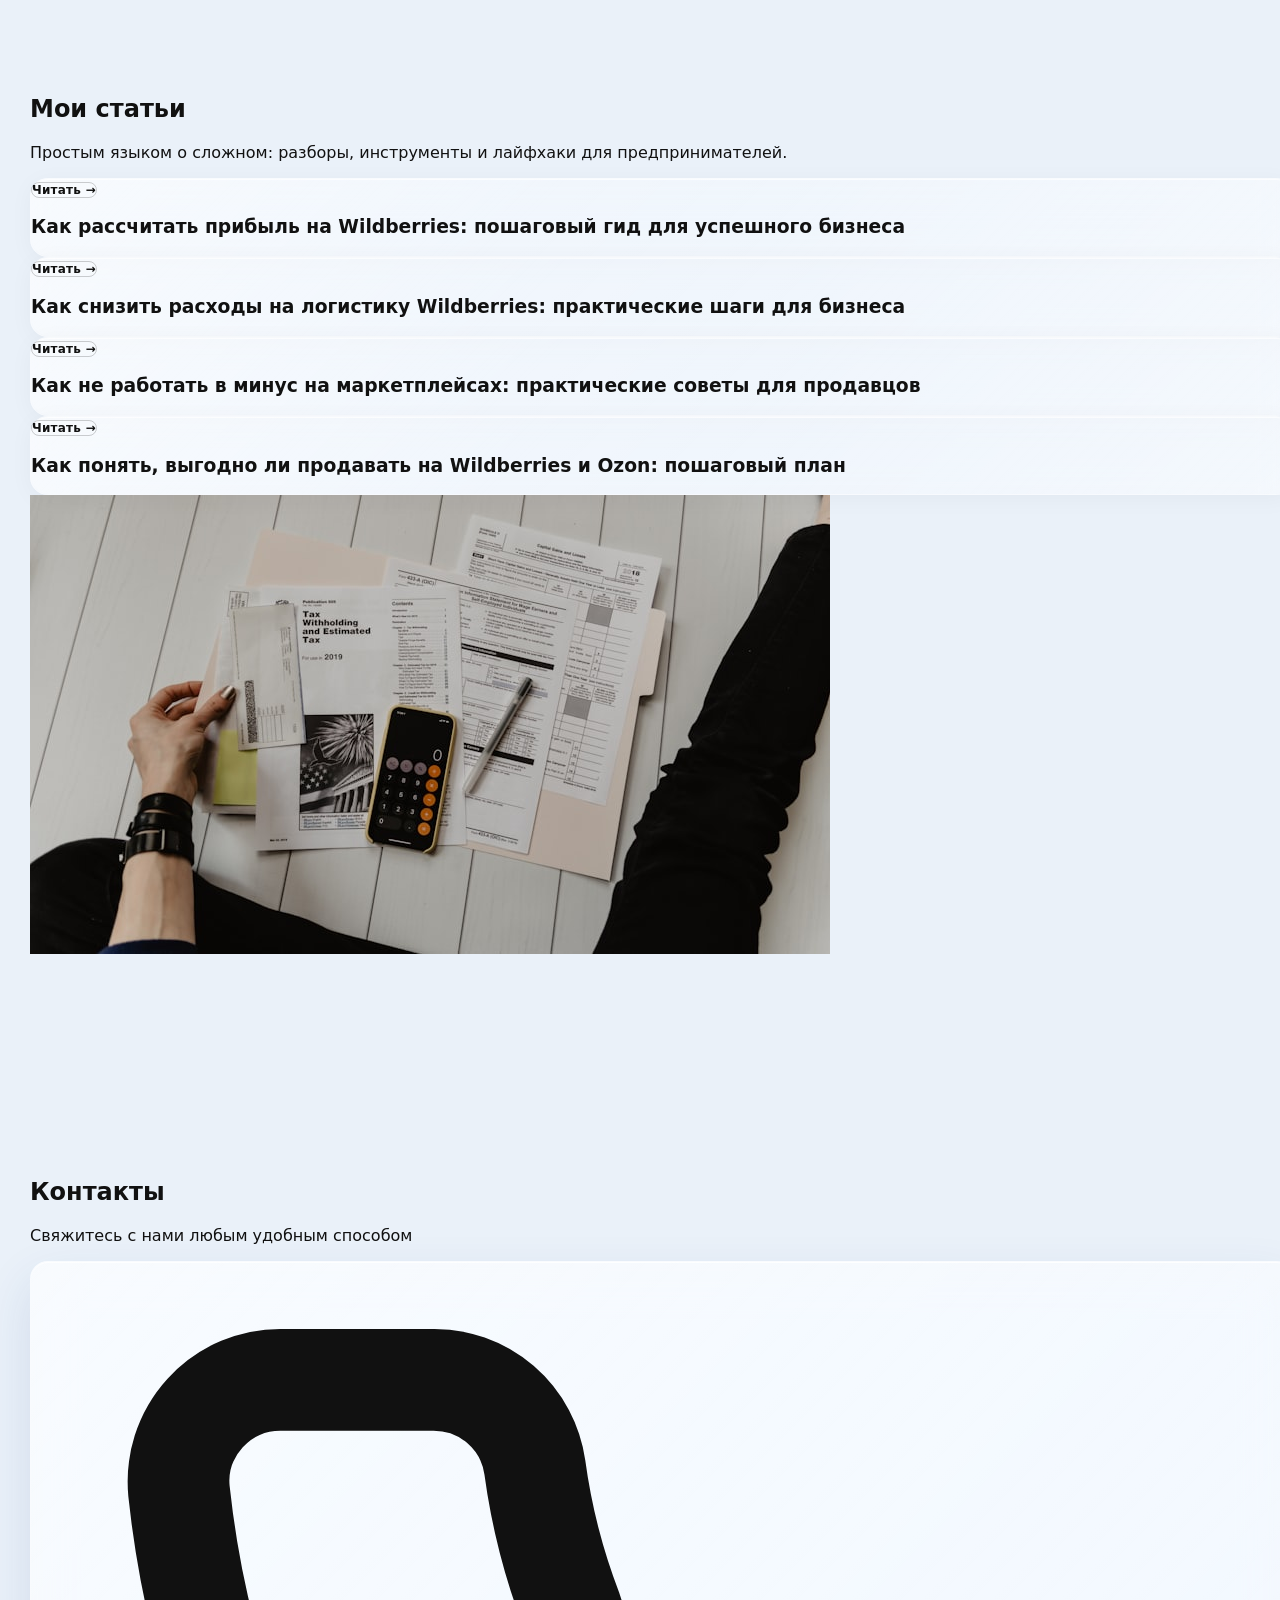
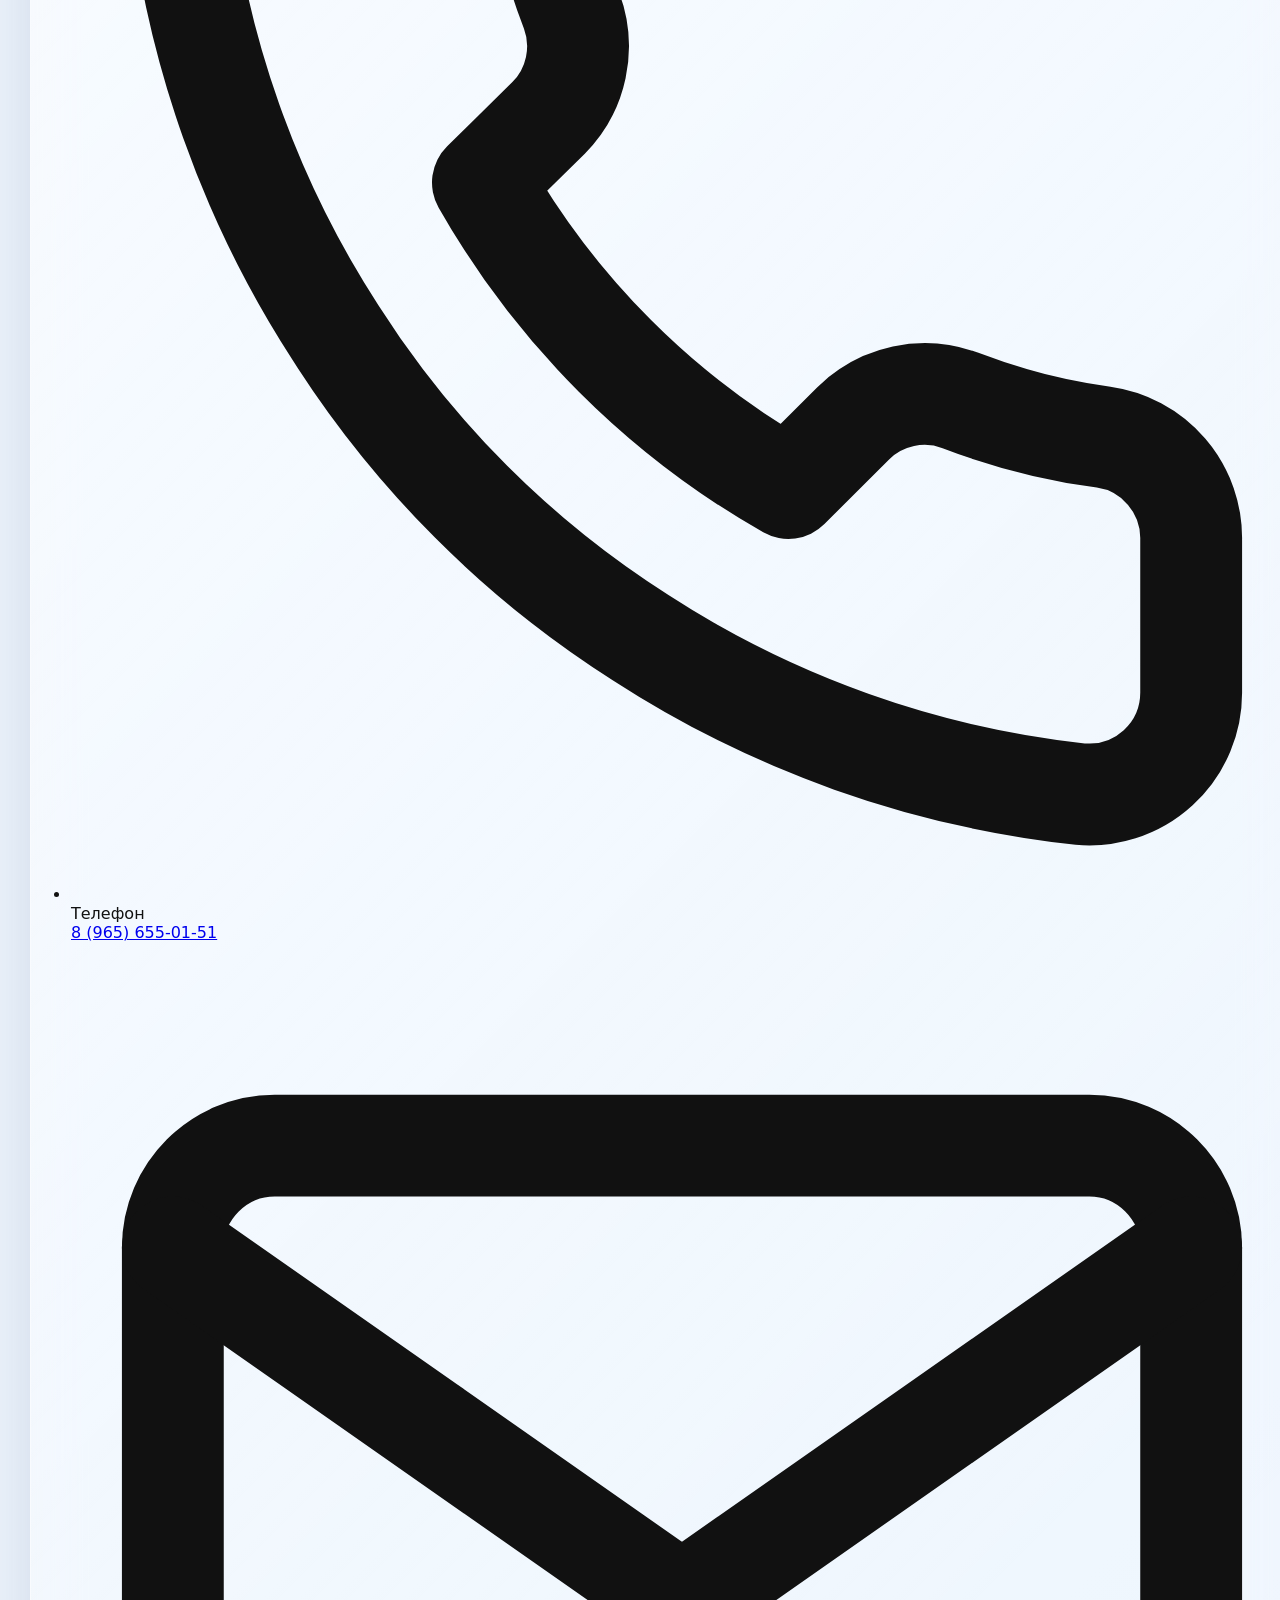
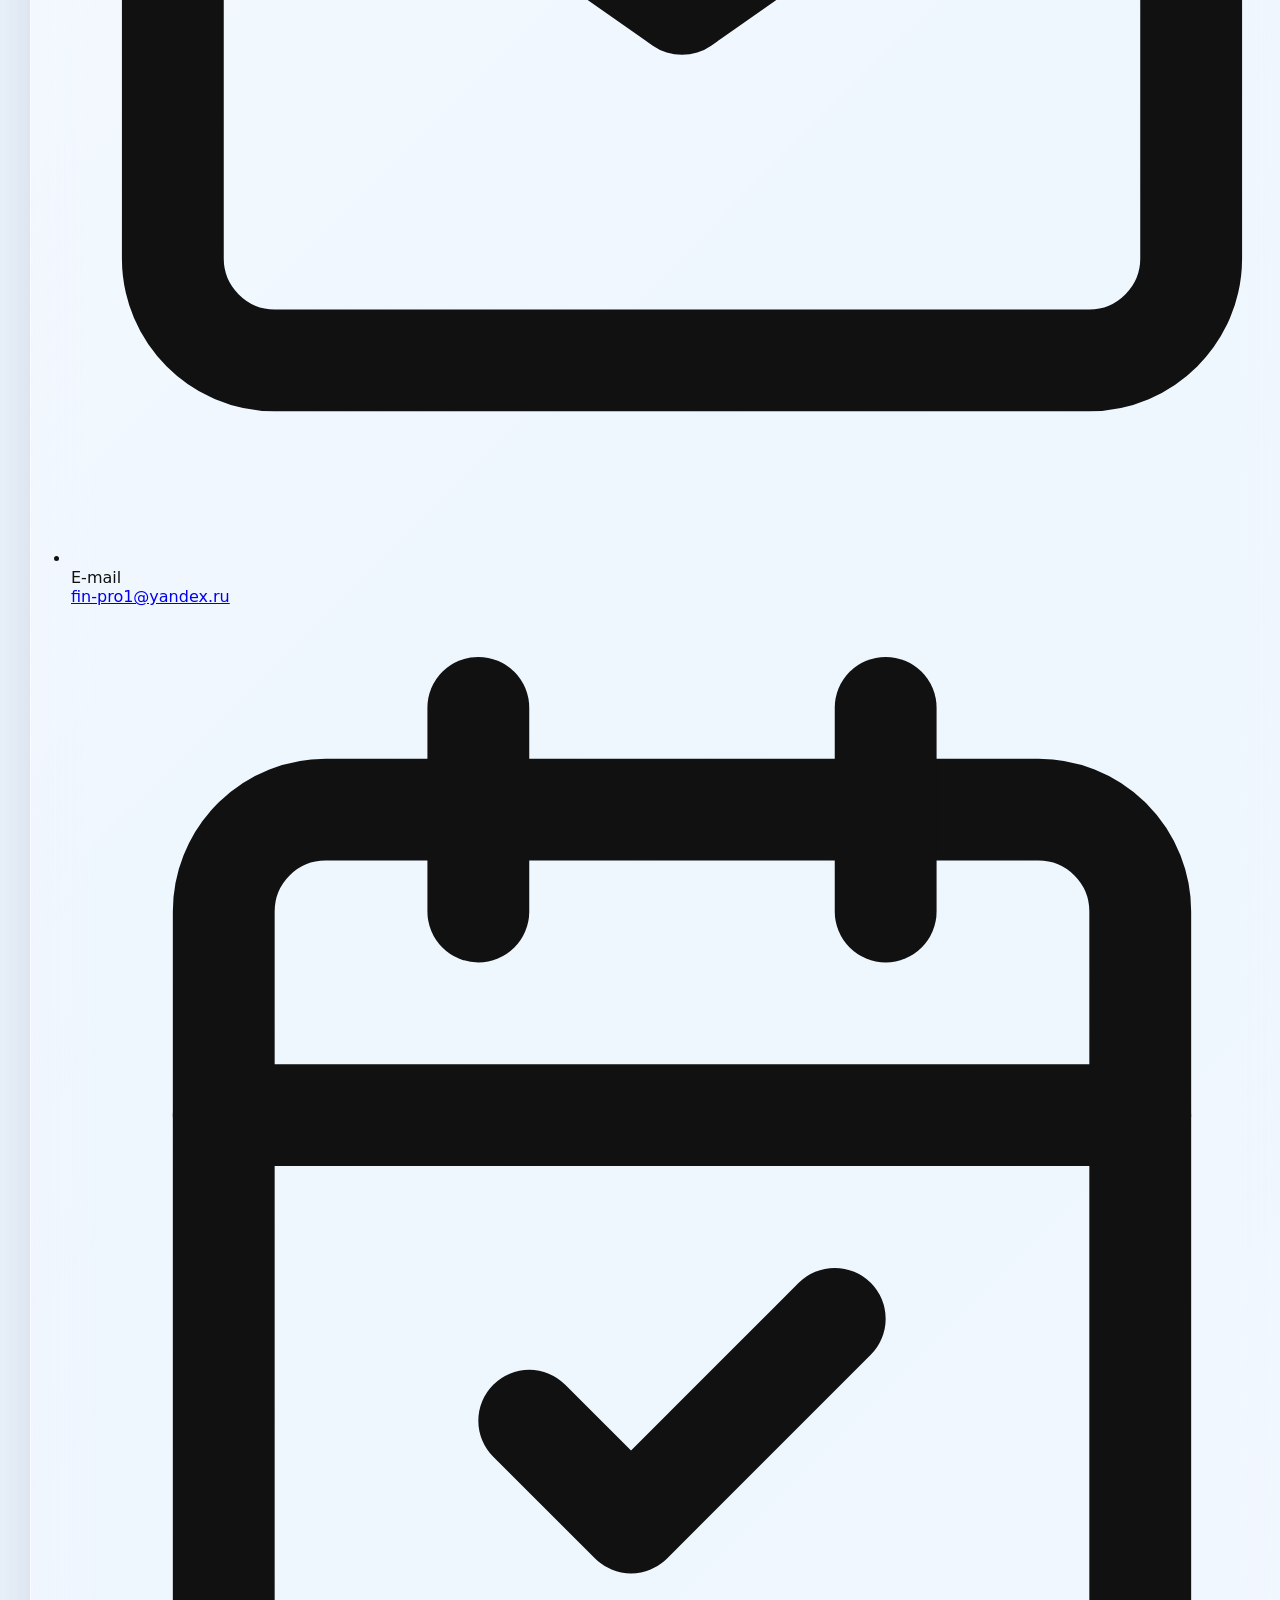
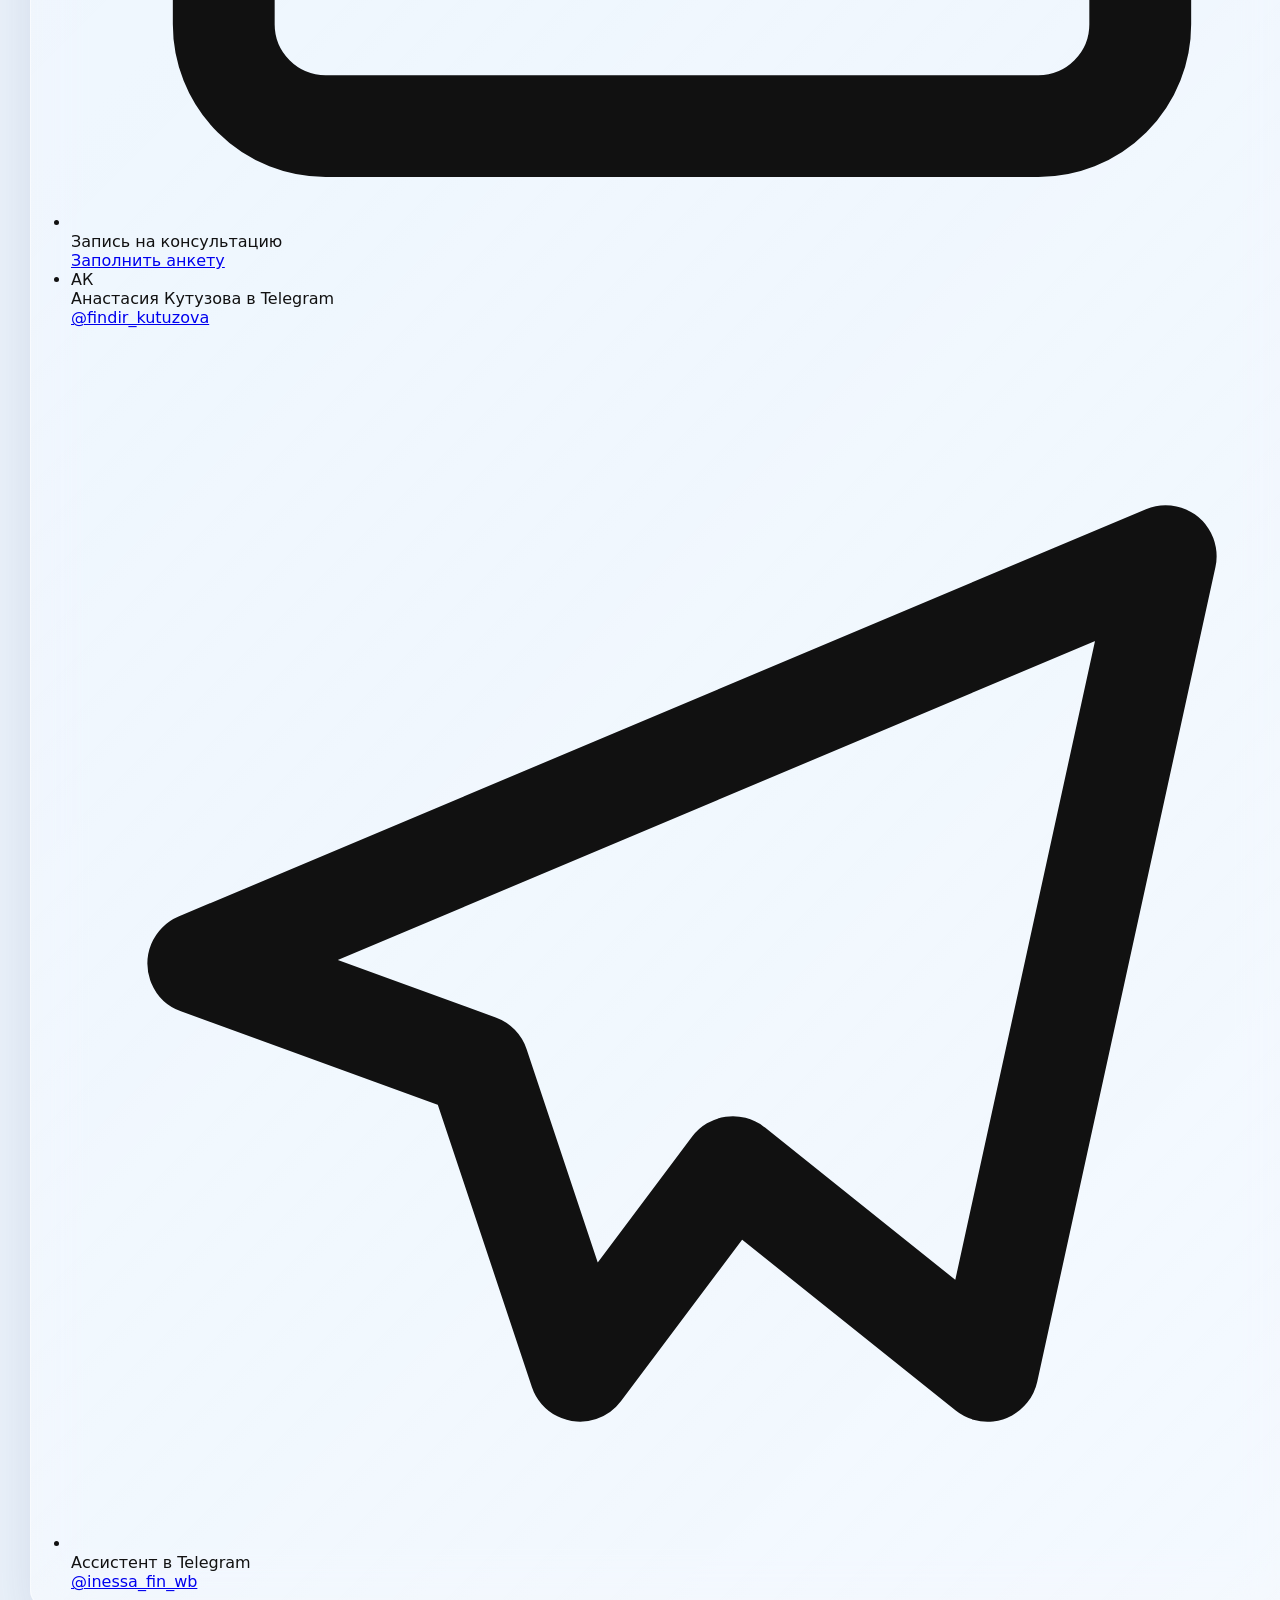
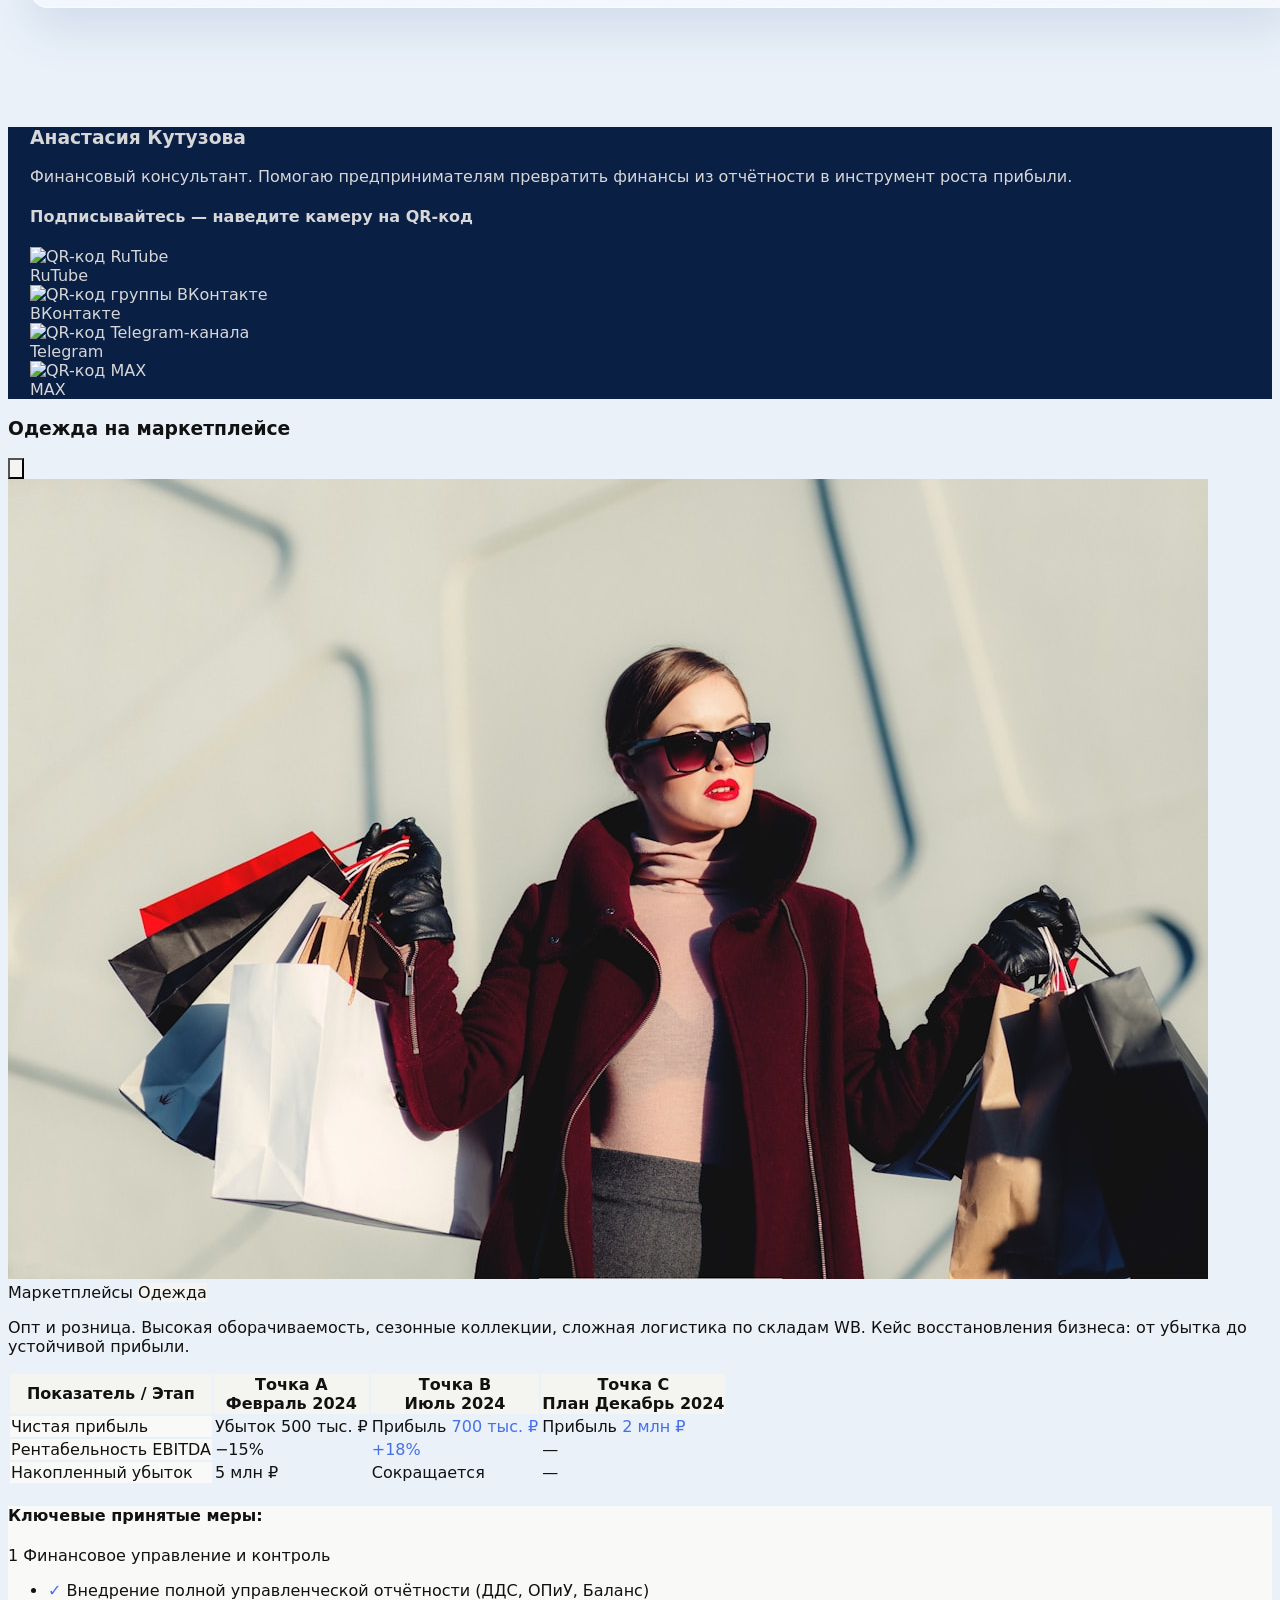
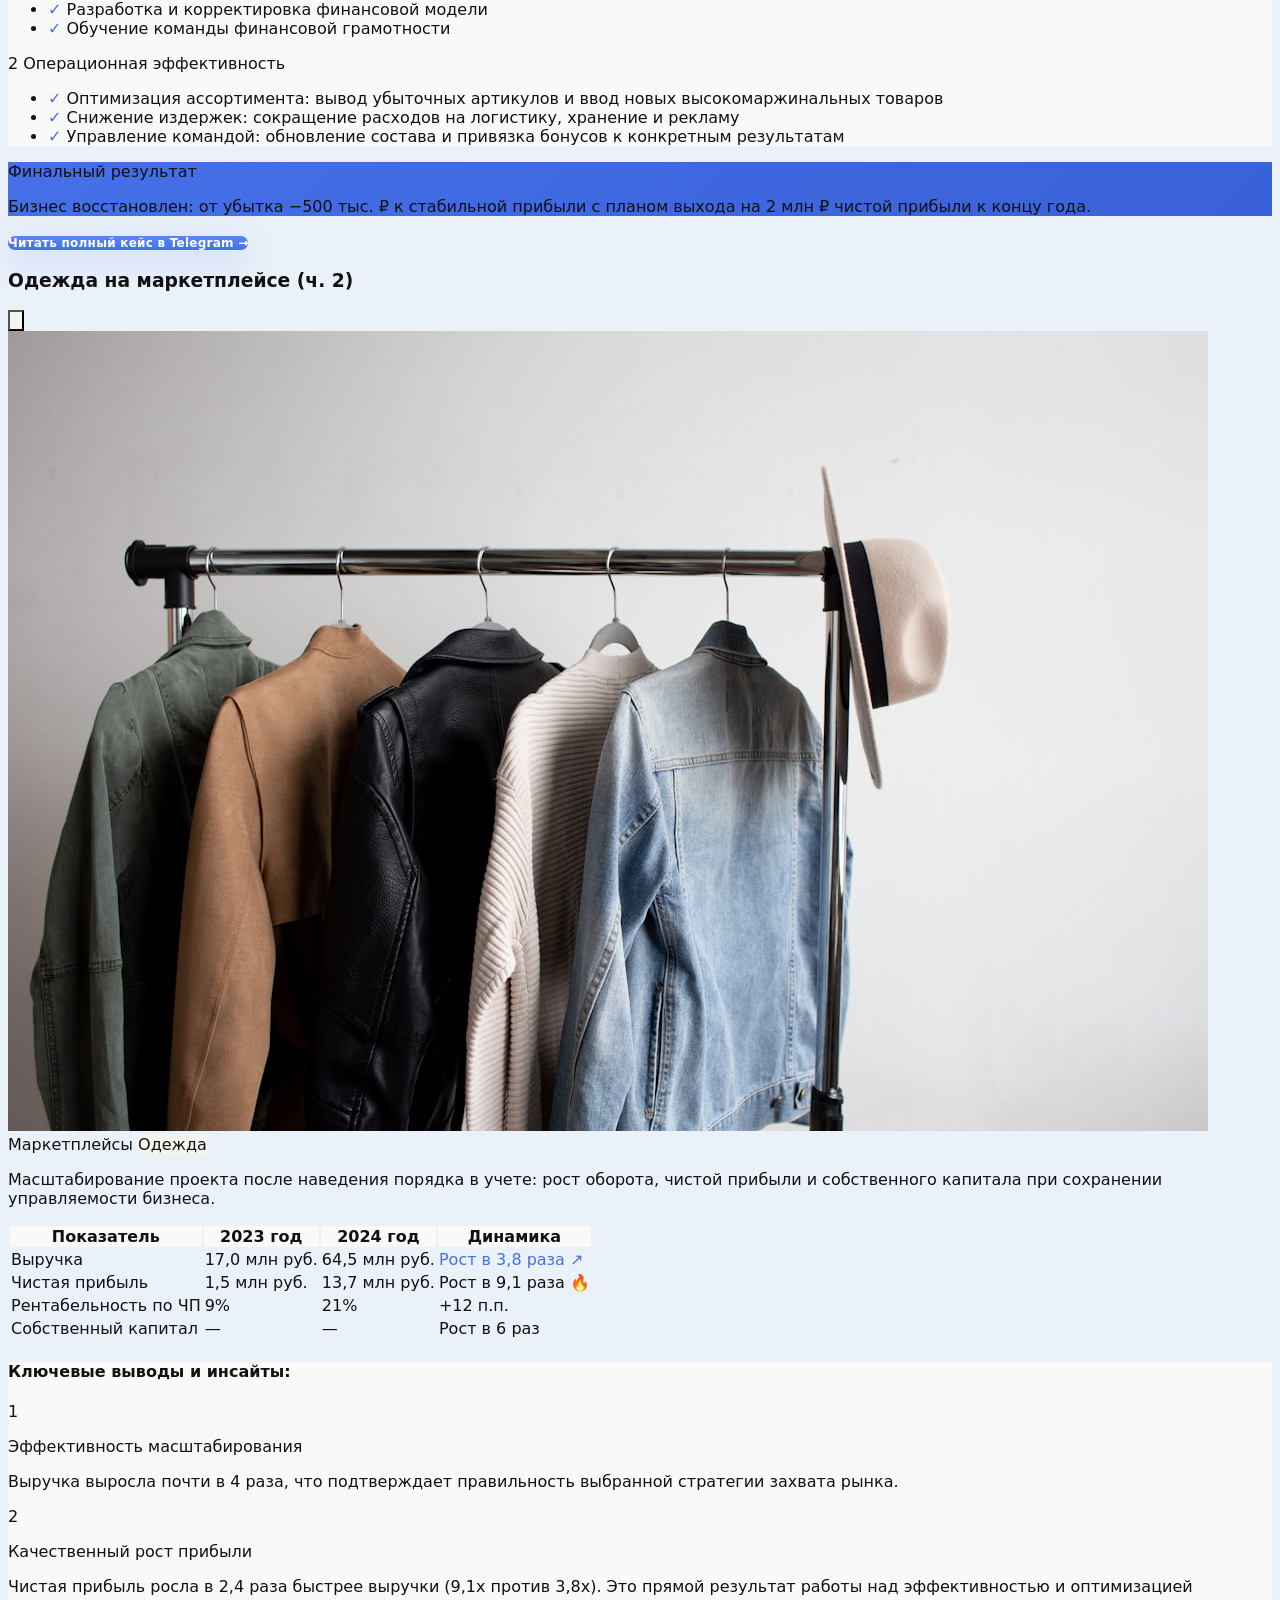
==== commit c72485ed: "Add files via upload" ====
--- a/index.html
+++ b/index.html
@@ -1096,6 +1096,14 @@
               <span class="h-1.5 w-1.5 rounded-full bg-[var(--yellow)]"></span>
               Основатель компании
             </span>
+            <span class="inline-flex items-center gap-1.5 rounded-full bg-white/70 backdrop-blur border border-neutral-300/60 px-2.5 py-1 text-[11px] font-medium text-neutral-800">
+              <span class="h-1.5 w-1.5 rounded-full bg-[var(--yellow)]"></span>
+              Финансовый стратег
+            </span>
+            <span class="inline-flex items-center gap-1.5 rounded-full bg-white/70 backdrop-blur border border-neutral-300/60 px-2.5 py-1 text-[11px] font-medium text-neutral-800">
+              <span class="h-1.5 w-1.5 rounded-full bg-[var(--yellow)]"></span>
+              Наставник для финансистов
+            </span>
           </div>
 
           <p class="mt-4 text-[12px] md:text-[13px] leading-[1.5] text-neutral-700 italic">
@@ -1114,7 +1122,7 @@
         </article>
 
         <article class="soft-card p-5 md:p-6 min-h-[188px]">
-          <h3 class="text-[22px] md:text-[26px] font-semibold tracking-[-0.05em]">10+ внедрённых систем учёта</h3>
+          <h3 class="text-[22px] md:text-[26px] font-semibold tracking-[-0.05em]">15+ внедрённых систем учёта</h3>
           <p class="mt-4 text-[12px] md:text-[13px] leading-[1.45] text-neutral-700">
             Настройка отчетности, ДДС, P&amp;L и баланса. Когда бизнес растет — нужна система, а не таблицы «на глаз».
           </p>
@@ -1641,6 +1649,15 @@
               <div>
                 <div class="text-[11px] uppercase tracking-[0.14em] text-neutral-500 font-medium">Запись на консультацию</div>
                 <a href="https://forms.yandex.ru/cloud/69661d24e010db21edabea6d/" target="_blank" rel="noreferrer" class="hover:underline font-medium">Заполнить анкету</a>
+              </div>
+            </li>
+            <li class="flex items-center gap-4">
+              <span class="flex h-10 w-10 shrink-0 items-center justify-center rounded-full bg-[var(--yellow)] text-neutral-900 font-bold text-[15px] tracking-[-0.02em]" aria-hidden="true">
+                АК
+              </span>
+              <div>
+                <div class="text-[11px] uppercase tracking-[0.14em] text-neutral-500 font-medium">Анастасия Кутузова в Telegram</div>
+                <a href="https://t.me/findir_kutuzova" target="_blank" rel="noreferrer" class="hover:underline font-medium">@findir_kutuzova</a>
               </div>
             </li>
             <li class="flex items-center gap-4">
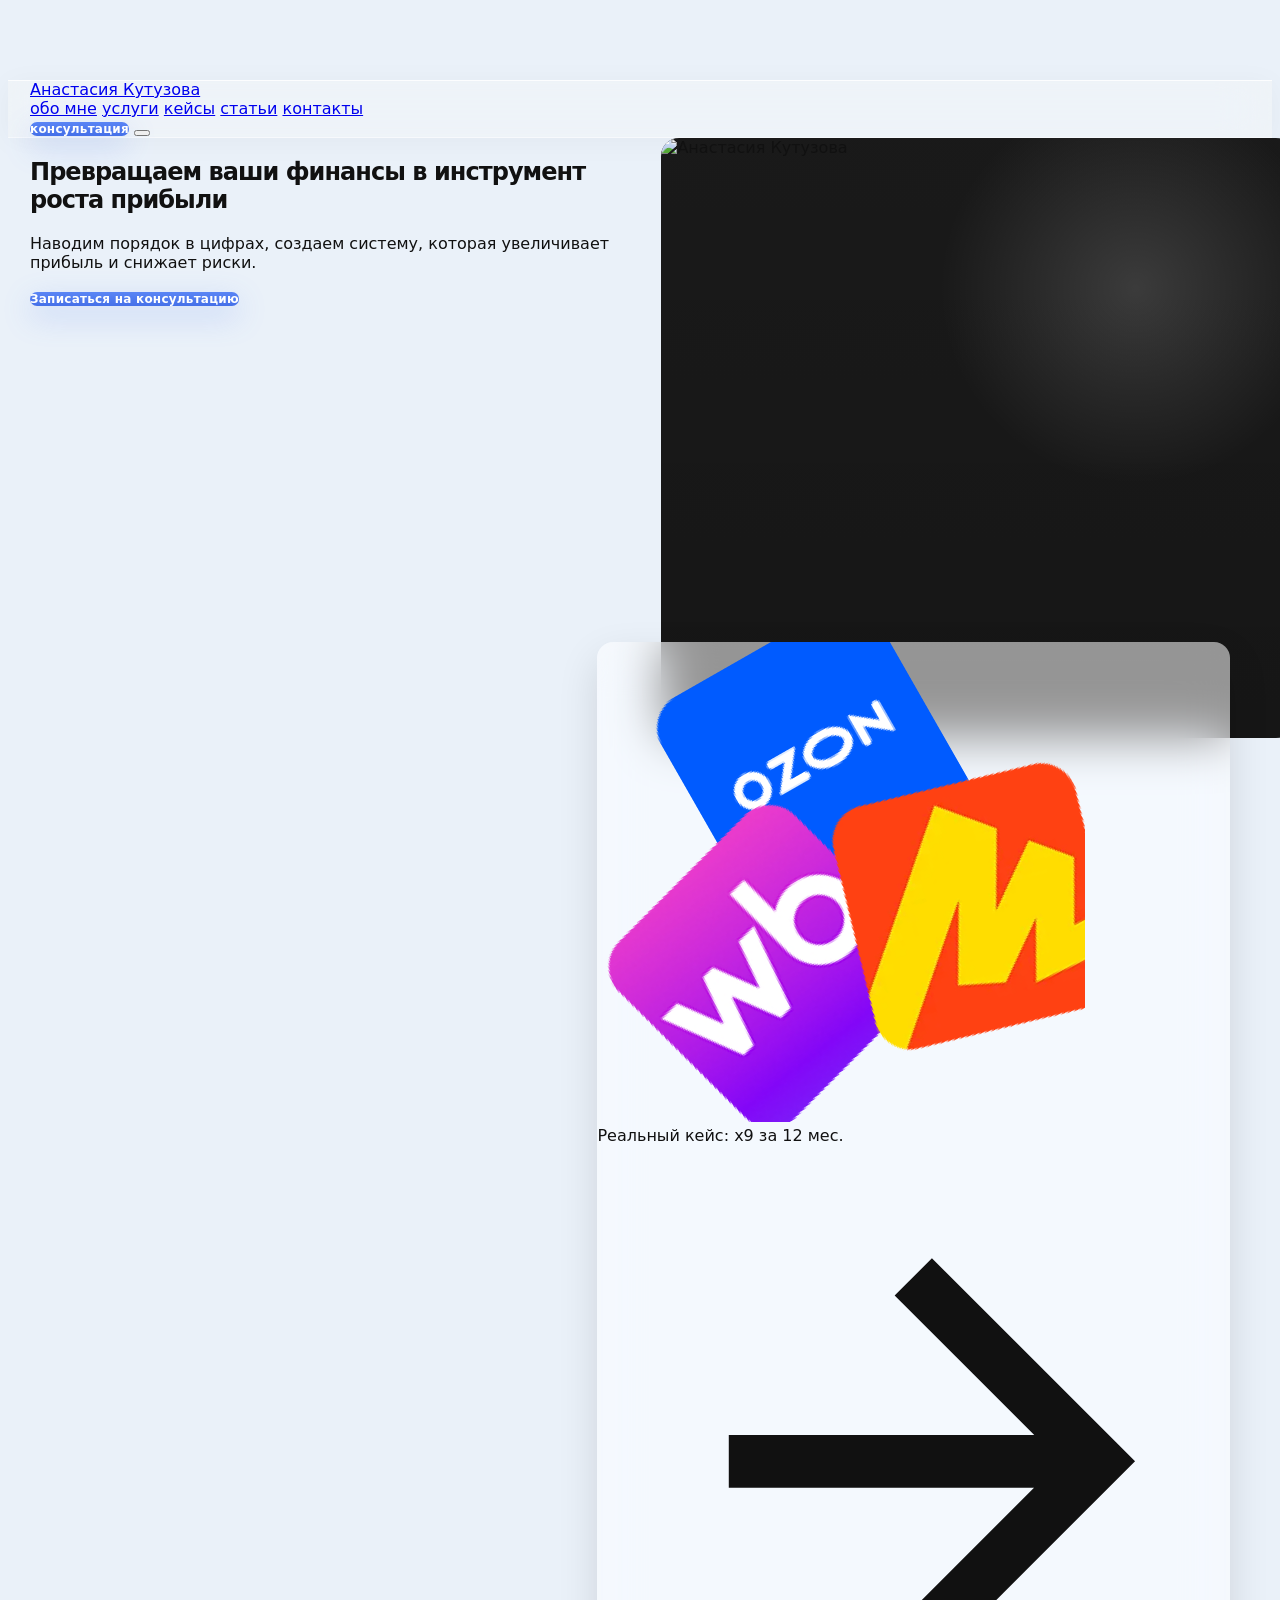
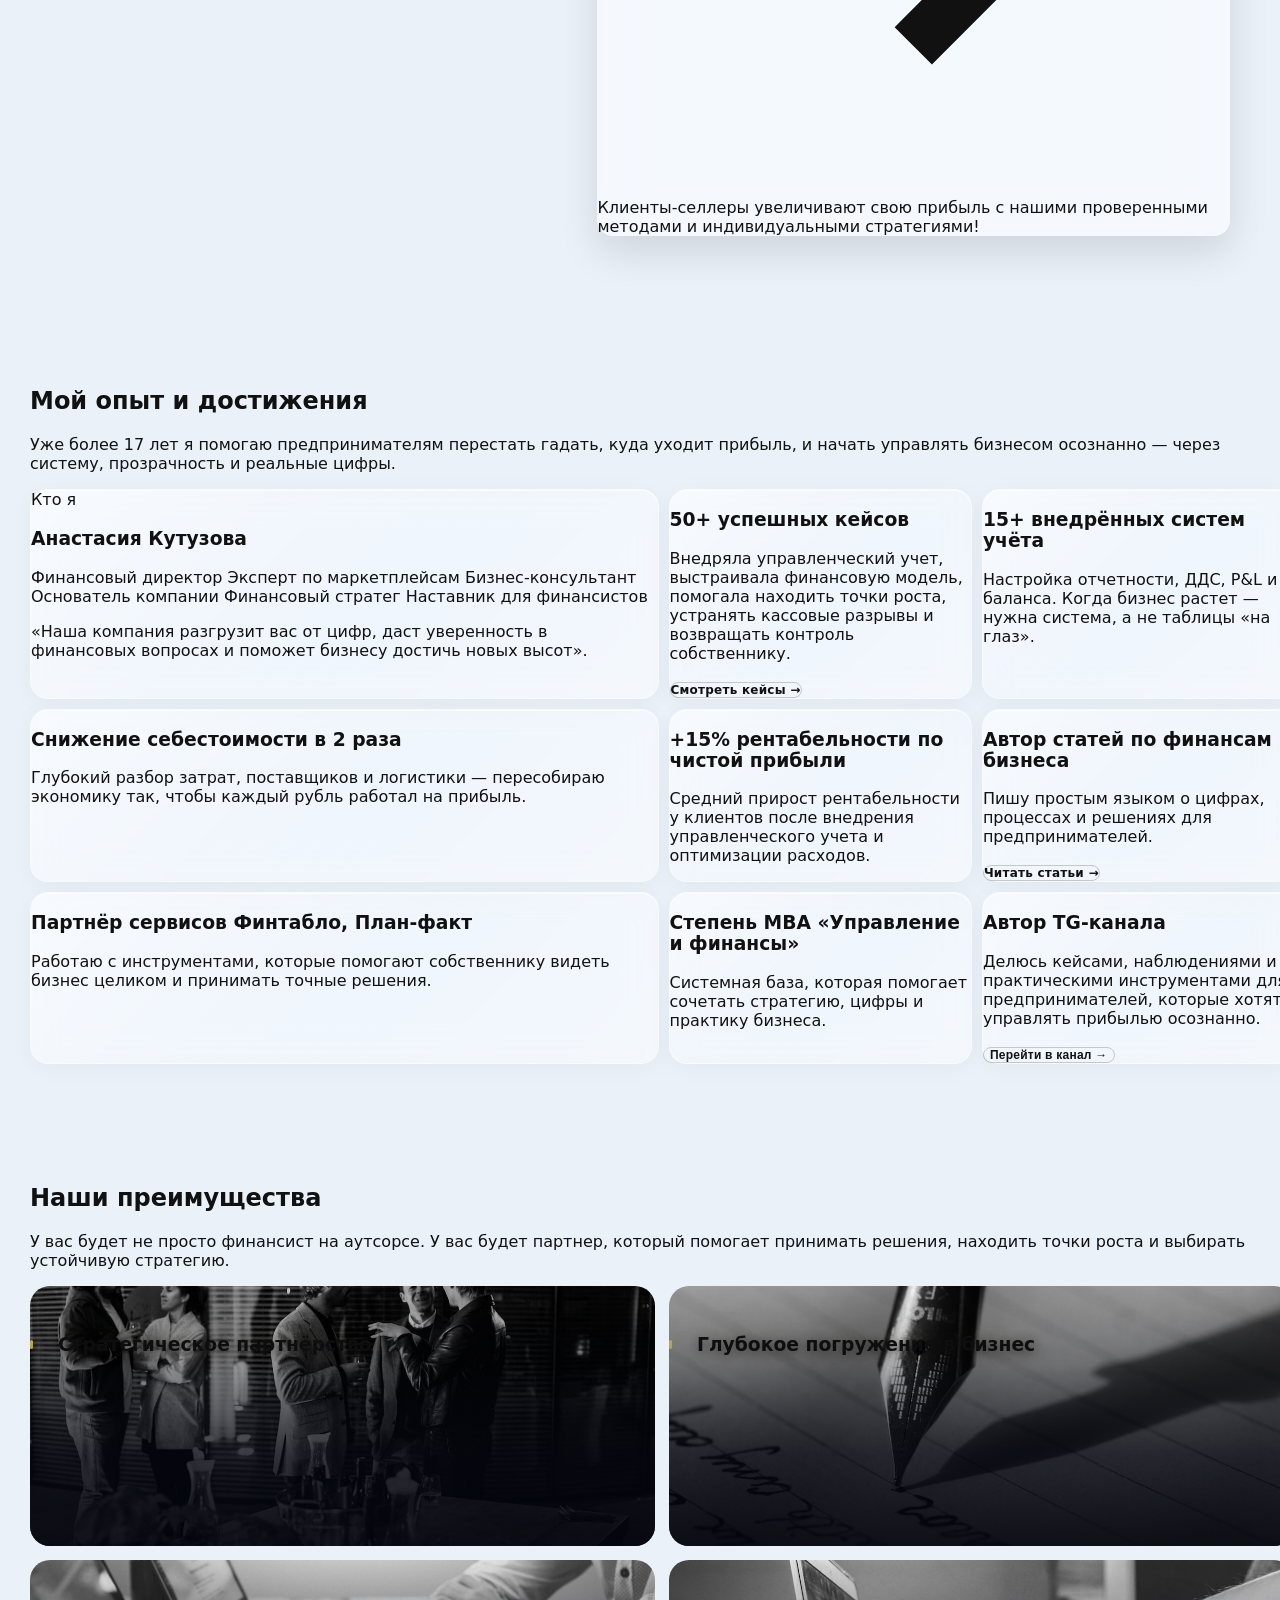
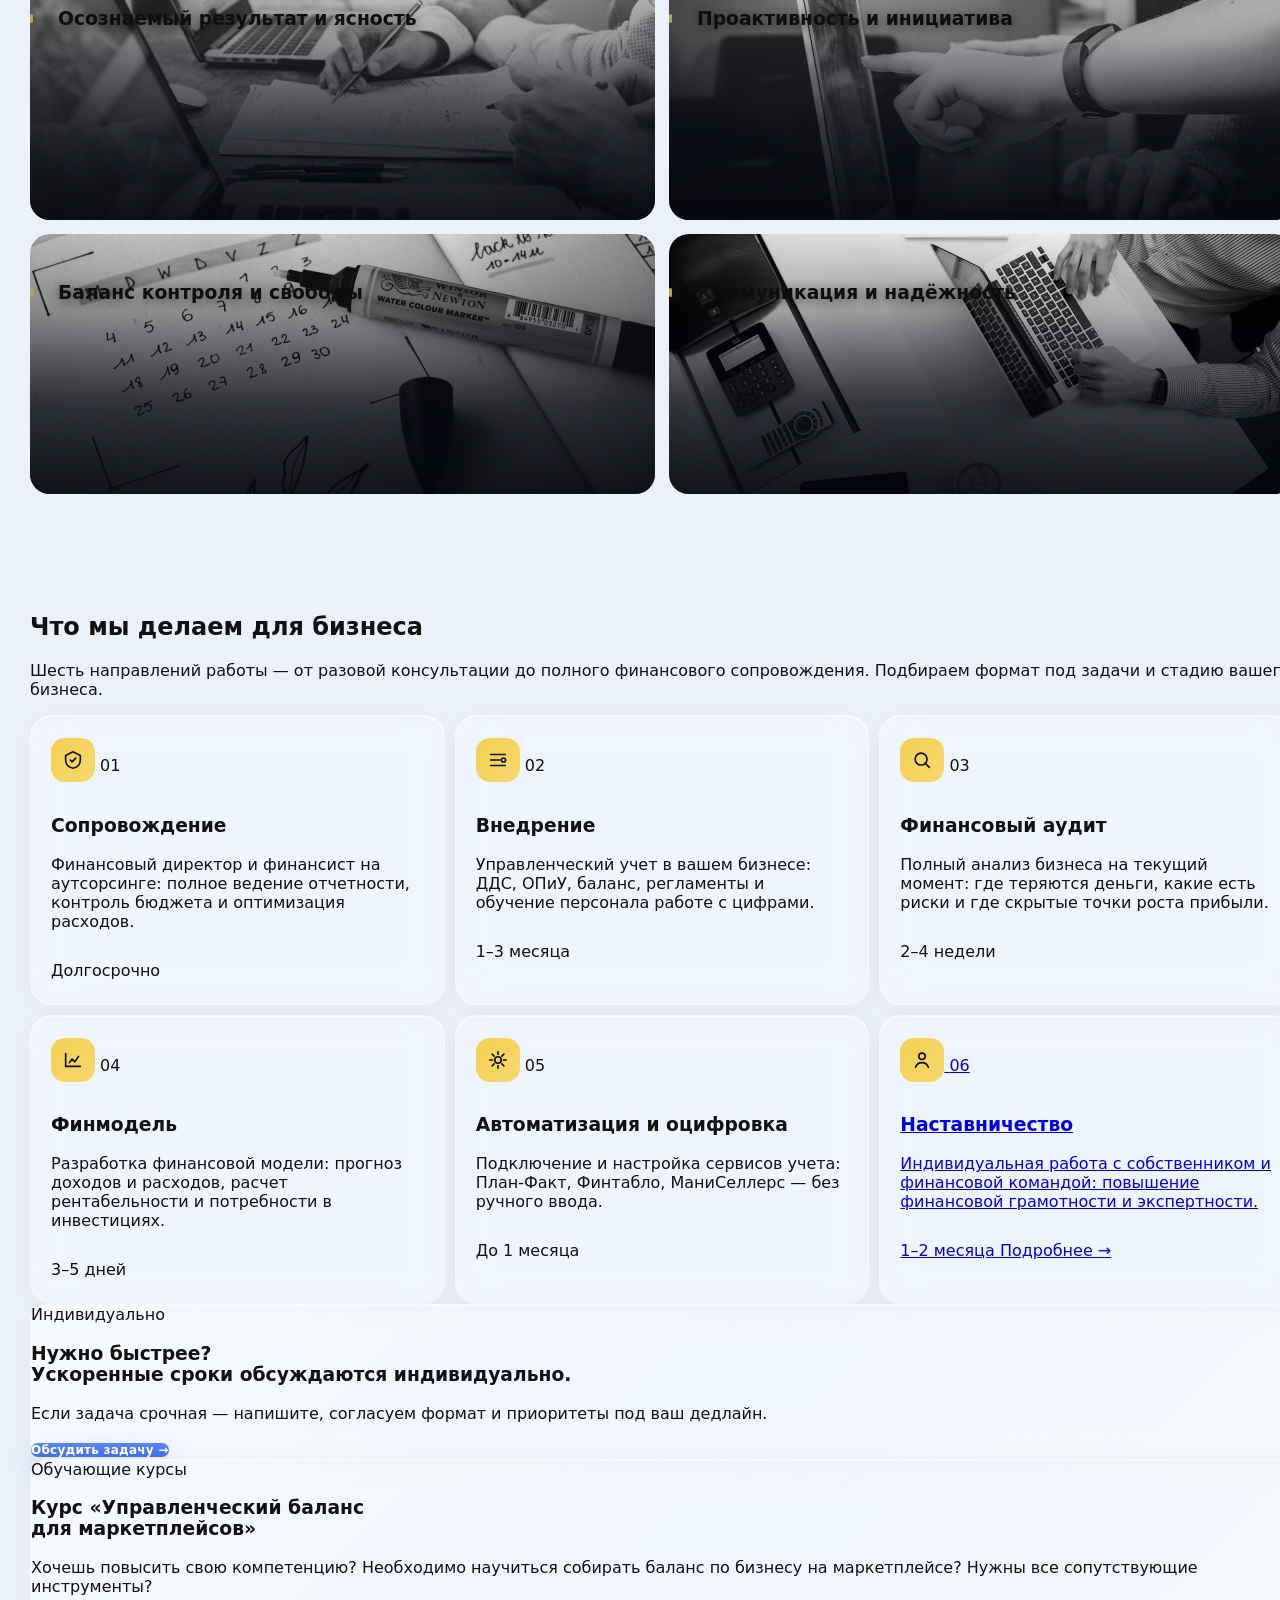
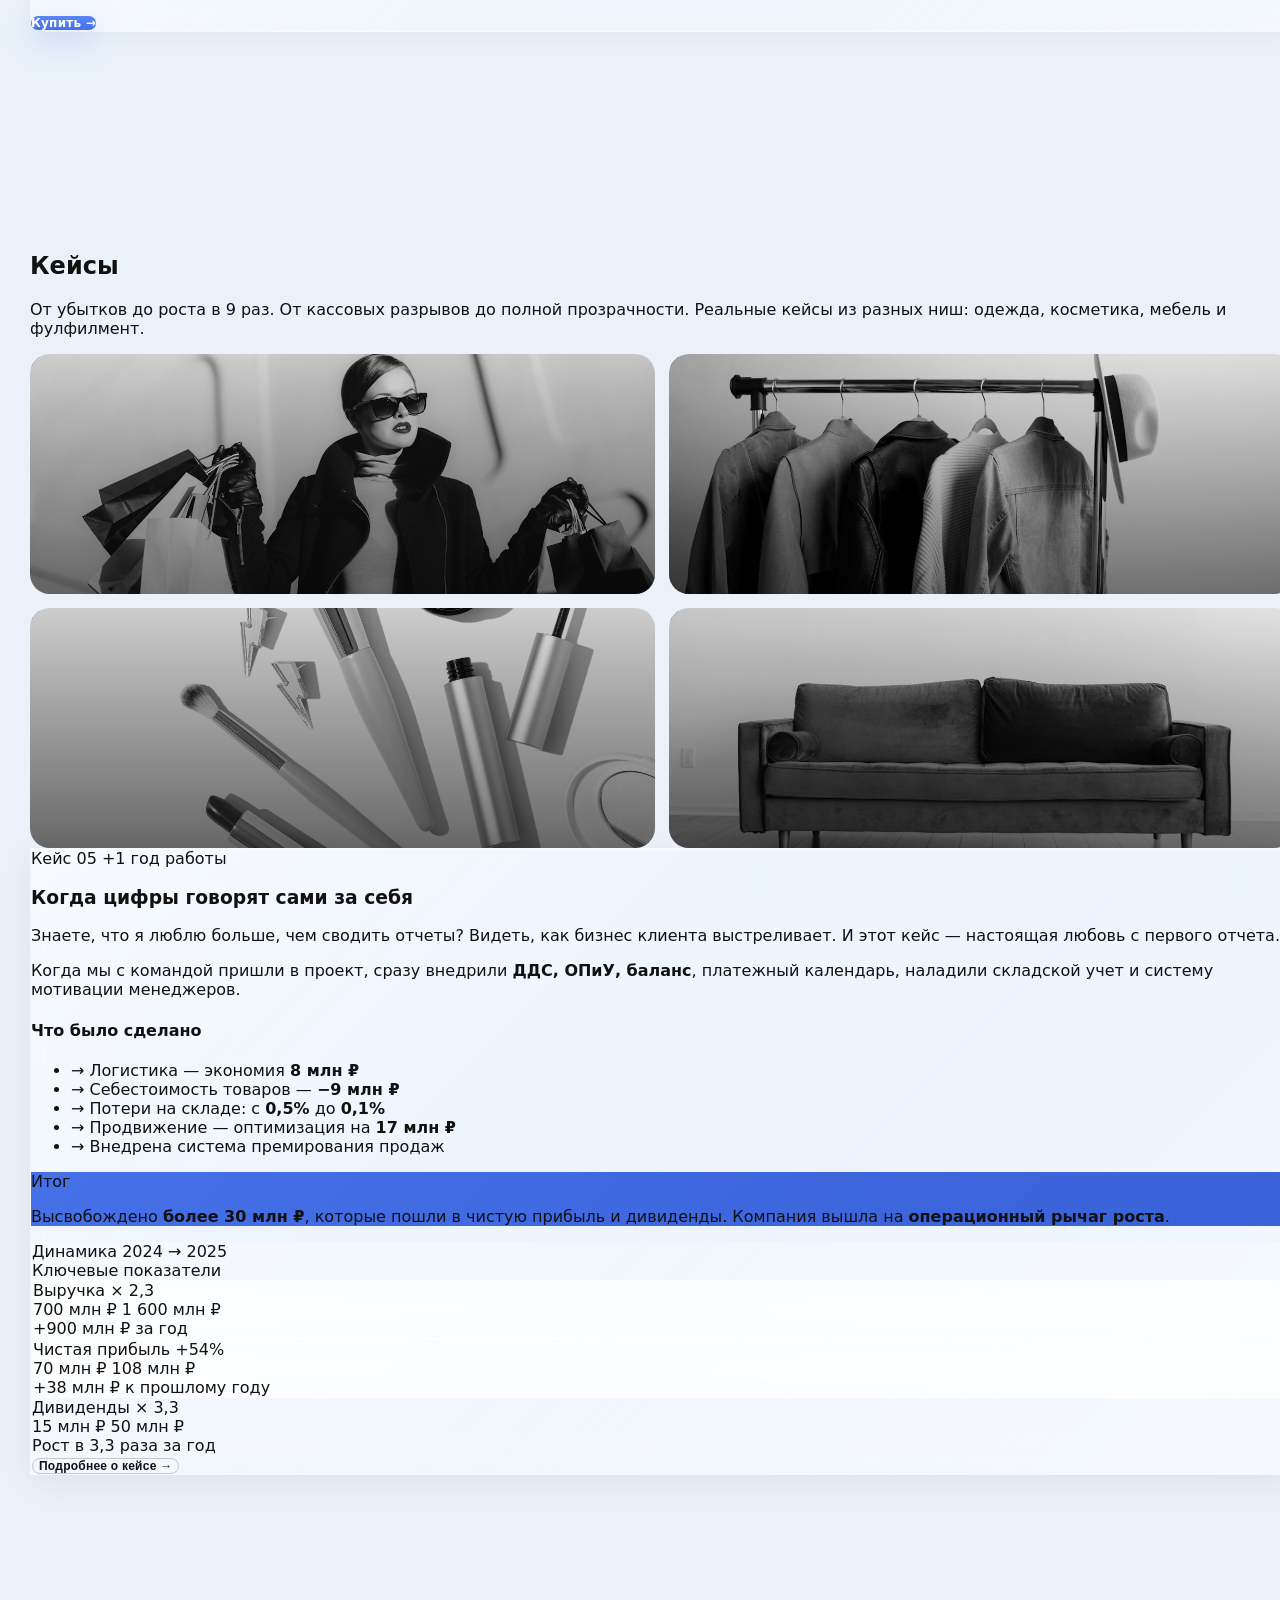
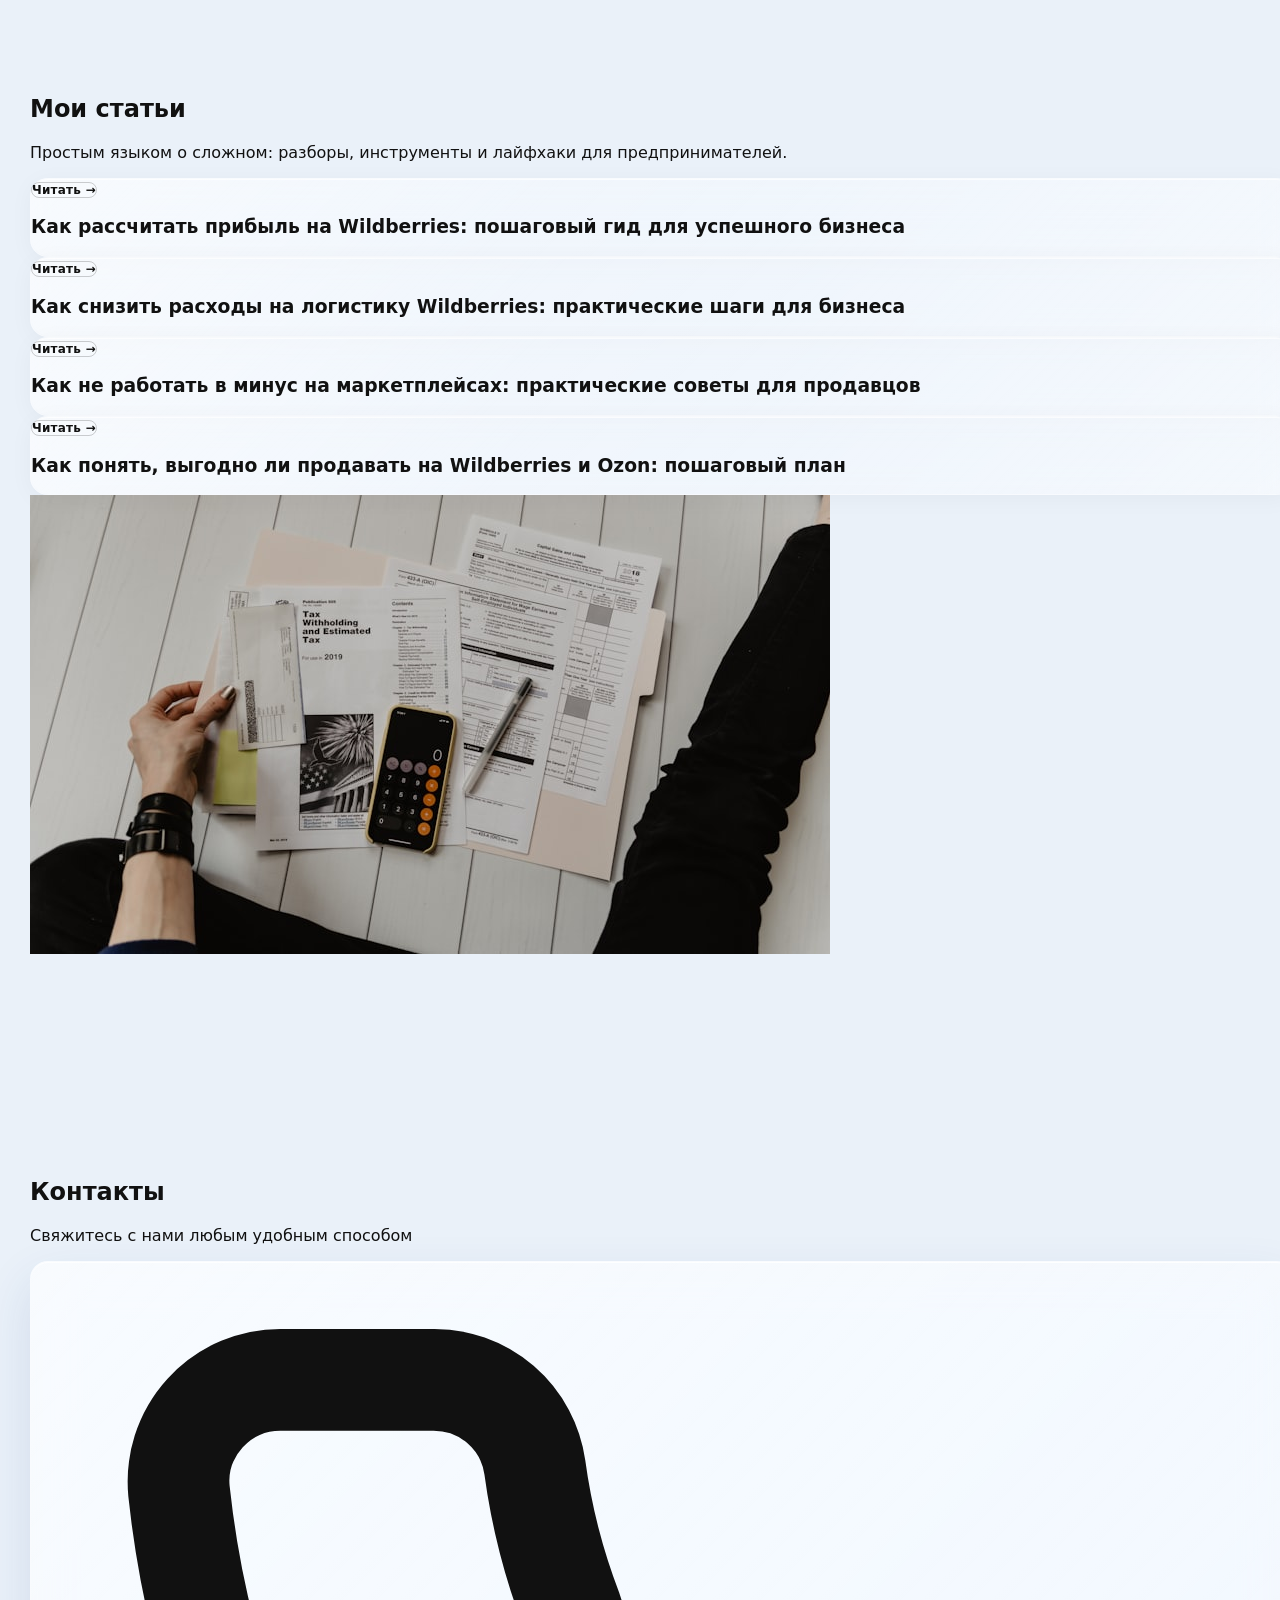
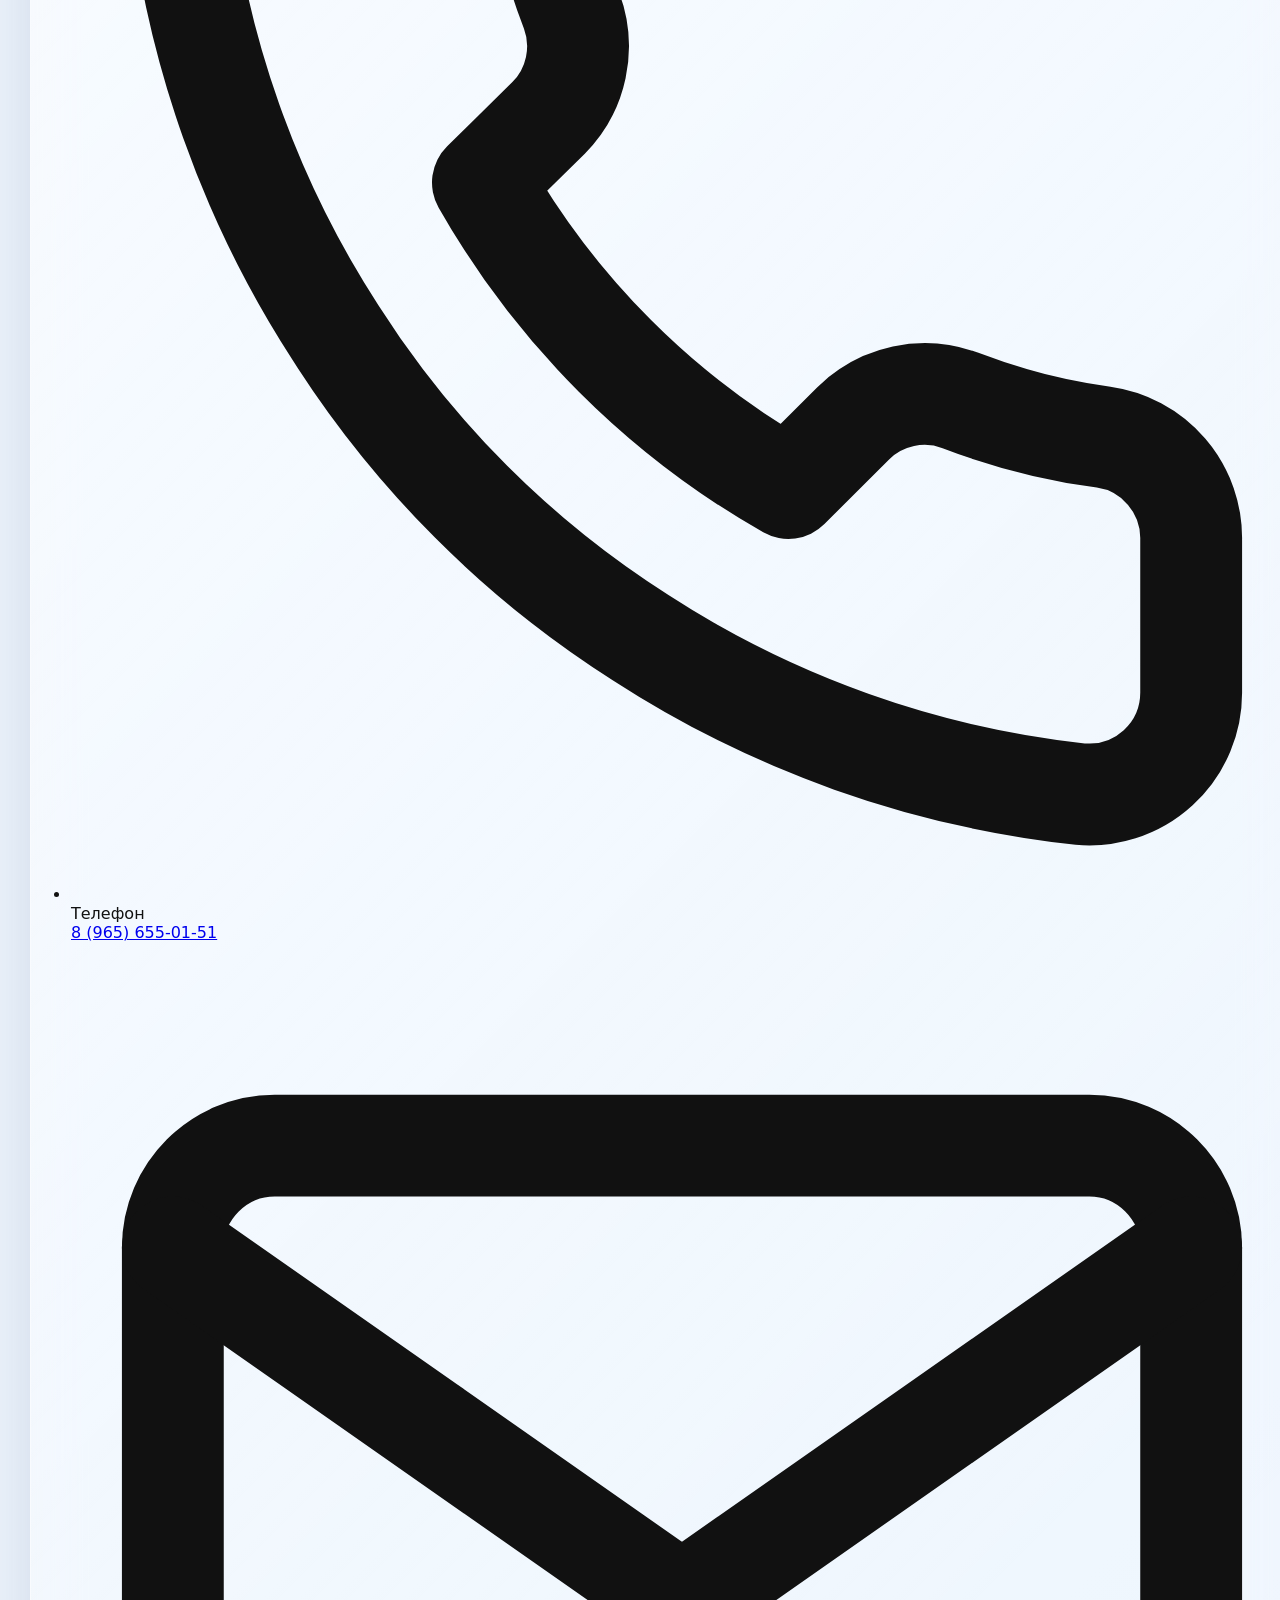
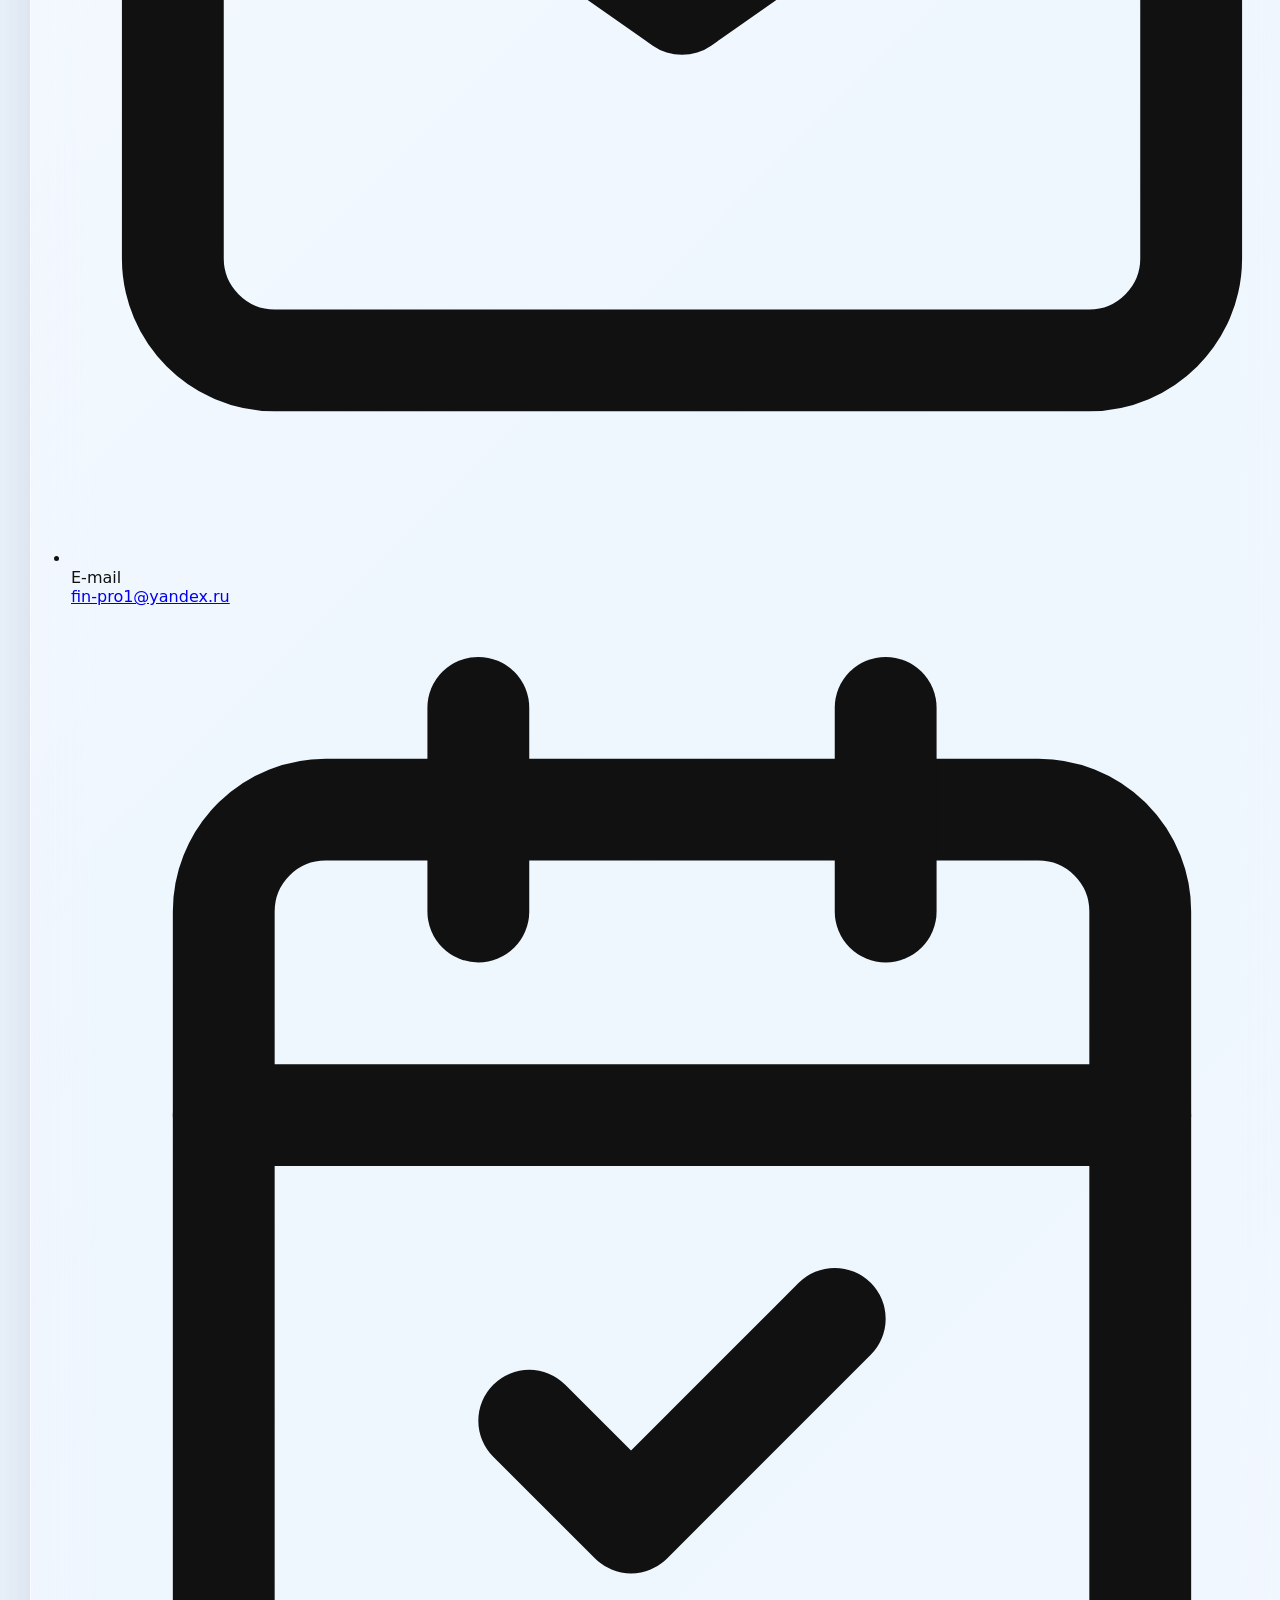
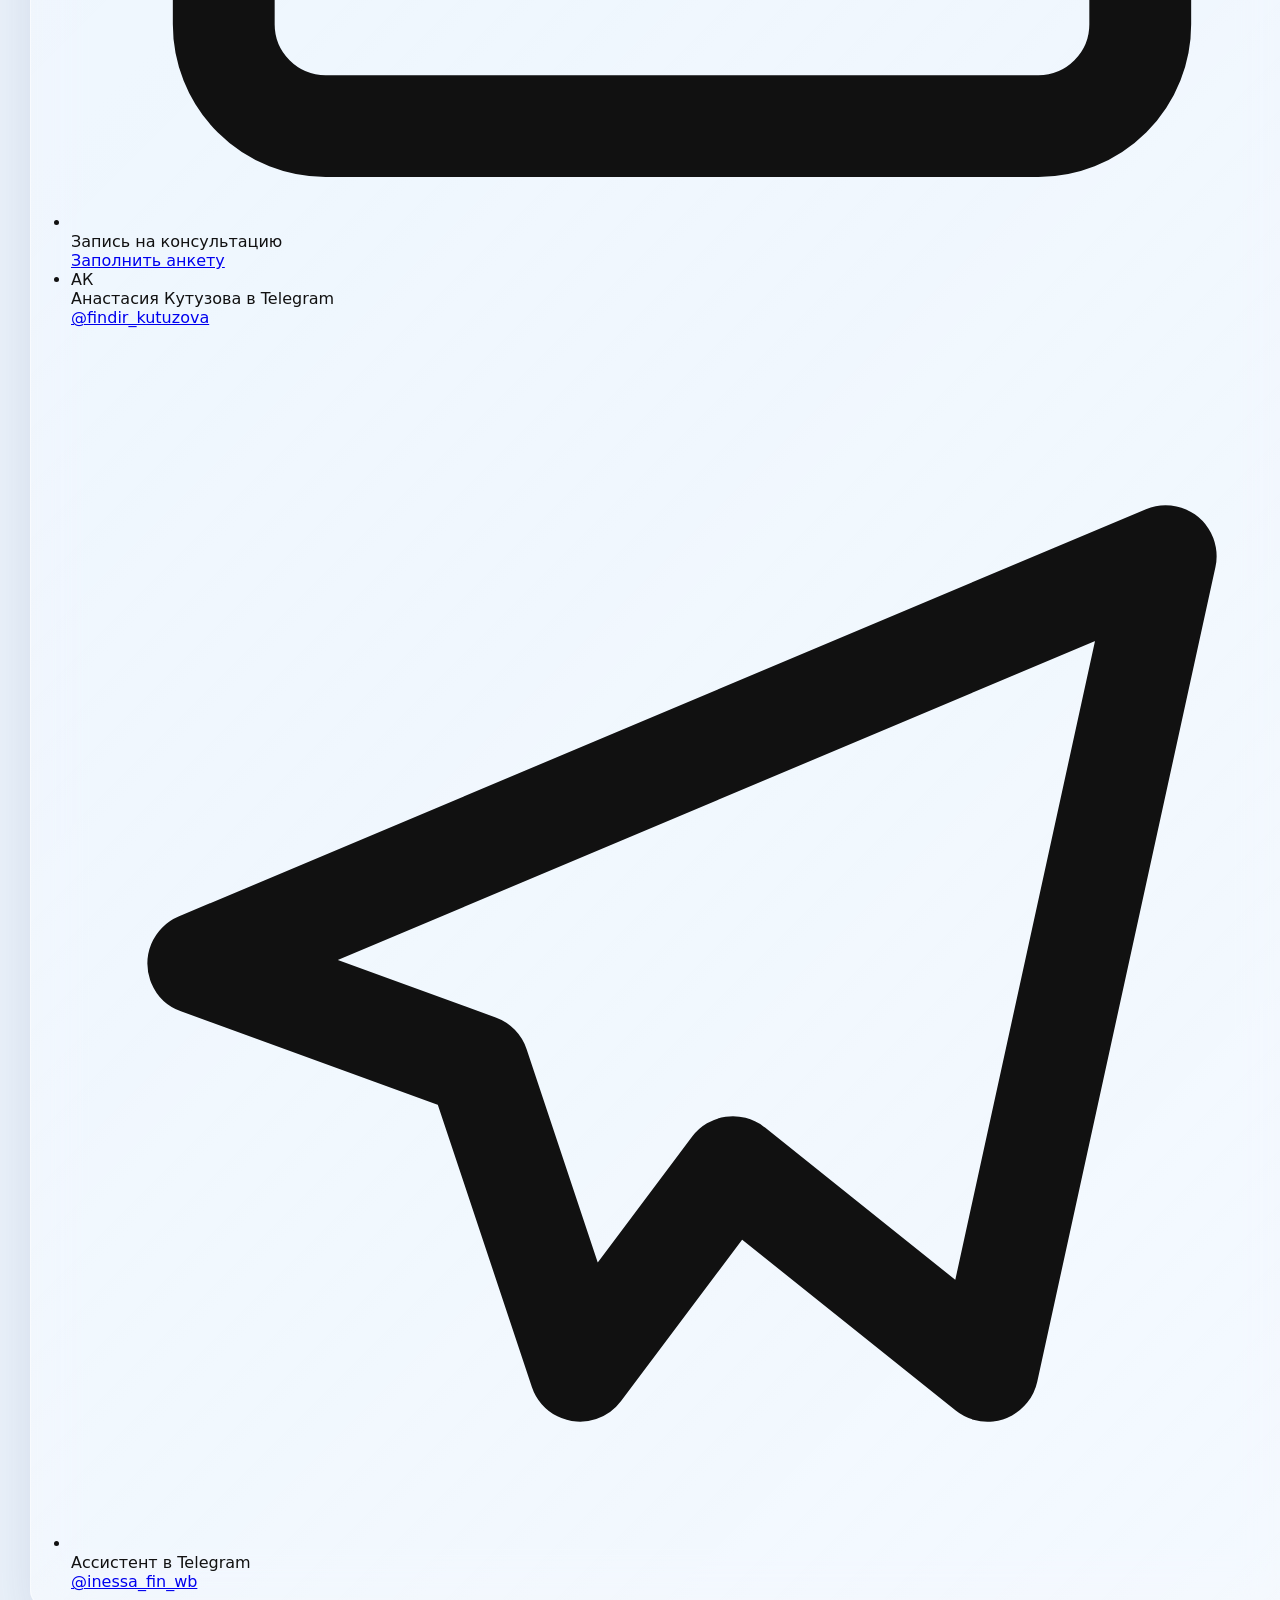
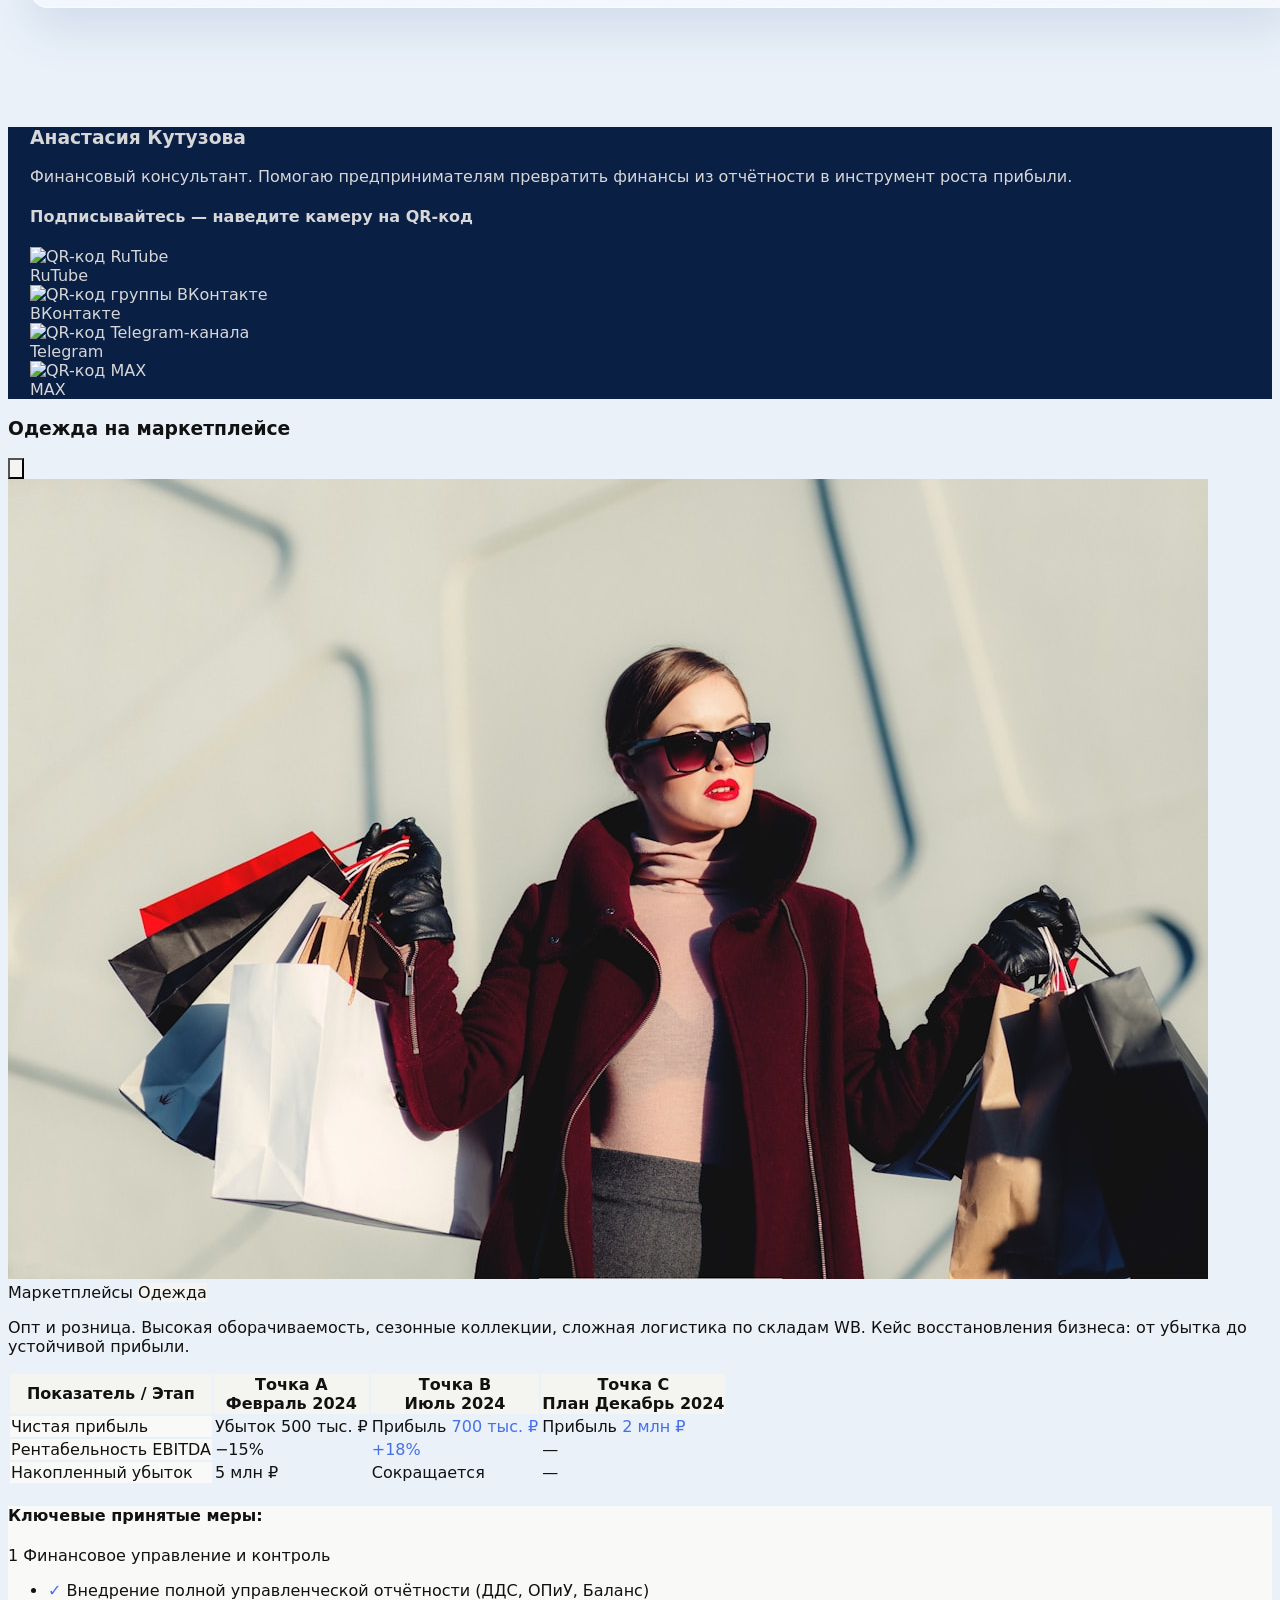
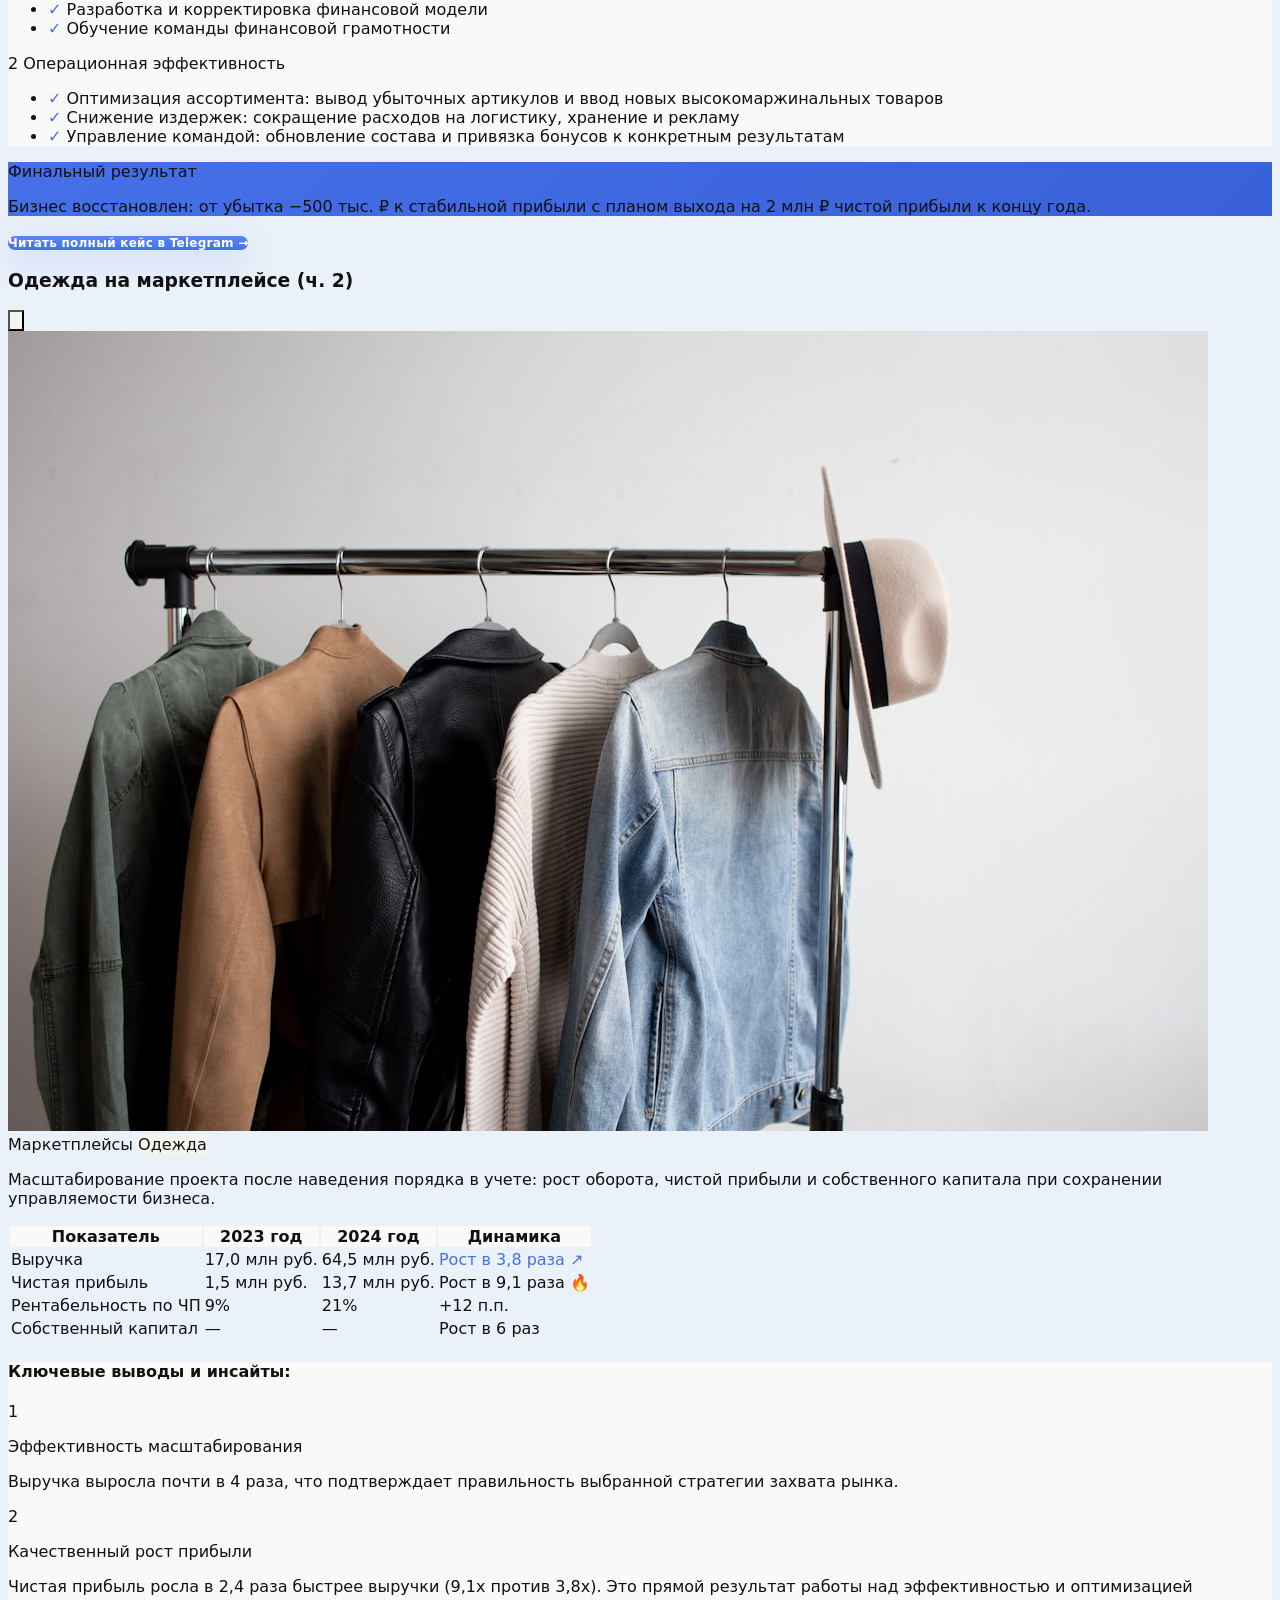
==== commit 4861d331: "Add files via upload" ====
--- a/index.html
+++ b/index.html
@@ -6,951 +6,7 @@
   <title>Анастасия Кутузова — Финансовый консультант</title>
   <meta name="description" content="Лендинг финансового консультанта: кейсы, преимущества, статьи и контакты." />
   <script src="https://cdn.jsdelivr.net/npm/@tailwindcss/browser@4"></script>
-  <style>
-    :root {
-      --bg: #eaf1f9;
-      --paper: #ffffff;
-      --muted: #dde8f3;
-      --line: #cdd9e6;
-      --gray-light: #e2ecf6;
-      --gray-table: #eaf1f9;
-      --text: #111111;
-      --soft: #666666;
-      --blue: #4570e8;
-      --blue-dark: #3961d8;
-      --yellow: #f6d86d;
-      --yellow-soft: #f6d86d;
-      --card: #d8e4f0;
-      --black: #0b0b0b;
-    }
-
-    html {
-      scroll-behavior: smooth;
-    }
-
-    body {
-      font-family: Inter, ui-sans-serif, system-ui, -apple-system, BlinkMacSystemFont, "Segoe UI", sans-serif;
-      background: var(--bg);
-      color: var(--text);
-      padding-top: 72px;
-    }
-
-    .container-main {
-      width: min(100%, 1360px);
-      margin-inline: auto;
-      padding-inline: 32px;
-    }
-
-    .section-space {
-      padding-top: 50px;
-      padding-bottom: 50px;
-    }
-    @media (min-width: 768px) {
-      .section-space {
-        padding-top: 100px;
-        padding-bottom: 100px;
-      }
-    }
-
-    .rounded-4xl {
-      border-radius: 2rem;
-    }
-
-    .soft-card {
-      background: var(--card);
-      border-radius: 18px;
-      border: 1px solid rgba(17, 17, 17, 0.04);
-      box-shadow: 0 1px 0 rgba(255,255,255,0.7) inset;
-    }
-
-    .nav-link {
-      position: relative;
-      transition: color .25s ease;
-    }
-
-    .nav-link::after {
-      content: "";
-      position: absolute;
-      left: 0;
-      bottom: -4px;
-      width: 100%;
-      height: 1px;
-      background: currentColor;
-      transform: scaleX(0);
-      transform-origin: left;
-      transition: transform .25s ease;
-    }
-
-    .nav-link:hover::after {
-      transform: scaleX(1);
-    }
-
-    .btn-blue {
-      background: transparent;
-      color: var(--text);
-      border: 1px solid rgba(17, 17, 17, 0.2);
-      border-radius: 999px;
-      box-shadow: none;
-      transition: transform .2s ease, box-shadow .2s ease, background .2s ease, border-color .2s ease;
-      font-size: 12px;
-      font-weight: 600;
-      line-height: 1;
-      letter-spacing: 0.02em;
-      text-decoration: none;
-      white-space: nowrap;
-      text-align: center;
-      -webkit-font-smoothing: antialiased;
-      text-rendering: optimizeLegibility;
-    }
-
-    .btn-blue:hover {
-      transform: translateY(-1px);
-      box-shadow: 0 4px 12px rgba(0, 0, 0, 0.08);
-      background: rgba(255, 255, 255, 0.5);
-      border-color: rgba(17, 17, 17, 0.3);
-    }
-
-    /* Кнопки контактов остаются синими */
-    a[href="#contacts"].btn-blue,
-    a[href*="forms.yandex"].btn-blue,
-    button[onclick*="contacts"].btn-blue {
-      background: linear-gradient(180deg, #5a85f5 0%, #4570e8 100%);
-      color: white;
-      border: none;
-      box-shadow: 0 10px 30px rgba(90, 133, 245, 0.28);
-    }
-
-    a[href="#contacts"].btn-blue:hover,
-    a[href*="forms.yandex"].btn-blue:hover,
-    button[onclick*="contacts"].btn-blue:hover {
-      box-shadow: 0 14px 30px rgba(90, 133, 245, 0.36);
-      background: linear-gradient(180deg, #6b94f8 0%, #4570e8 100%);
-    }
-
-    /* Кнопки Телеграма остаются синими */
-    a[href*="t.me"].btn-blue,
-    a[href*="telegram"].btn-blue,
-    a[href*="docs.google.com"].btn-blue {
-      background: linear-gradient(180deg, #5a85f5 0%, #4570e8 100%);
-      color: white;
-      border: none;
-      box-shadow: 0 10px 30px rgba(90, 133, 245, 0.28);
-    }
-
-    a[href*="t.me"].btn-blue:hover,
-    a[href*="telegram"].btn-blue:hover,
-    a[href*="docs.google.com"].btn-blue:hover {
-      box-shadow: 0 14px 30px rgba(90, 133, 245, 0.36);
-      background: linear-gradient(180deg, #6b94f8 0%, #4570e8 100%);
-    }
-
-    /* Buttons in cases section - highlighted with white background */
-    .case-card button.btn-blue {
-      background: rgba(255, 255, 255, 0.95);
-      color: #111111;
-      border: 1px solid rgba(255, 255, 255, 0.5);
-      box-shadow: 0 8px 24px rgba(0, 0, 0, 0.3);
-      font-weight: 700;
-    }
-
-    .case-card button.btn-blue:hover {
-      background: rgba(255, 255, 255, 1);
-      box-shadow: 0 12px 32px rgba(0, 0, 0, 0.4);
-      border-color: rgba(255, 255, 255, 0.8);
-    }
-
-    .btn-blue span {
-      line-height: 1;
-    }
-
-
-
-    .eyebrow {
-      display: inline-flex;
-      align-items: center;
-      gap: .4rem;
-      border: 1px solid rgba(17,17,17,0.18);
-      border-radius: 999px;
-      padding: 6px 12px;
-      font-size: 12px;
-      line-height: 1;
-      background: rgba(255,255,255,0.55);
-      backdrop-filter: blur(4px);
-    }
-
-    .eyebrow::before {
-      content: "";
-      width: 6px;
-      height: 6px;
-      border-radius: 999px;
-      background: var(--text);
-      display: inline-block;
-    }
-
-    .hero-grid {
-      display: grid;
-      gap: 28px;
-      align-items: start;
-    }
-
-    .hero-photo {
-      position: relative;
-      border-radius: 18px;
-      overflow: hidden;
-      background: #1a1a1a;
-      aspect-ratio: 1 / 1;
-      width: 100%;
-      max-height: 400px;
-    }
-    @media (min-width: 768px) {
-      .hero-photo {
-        aspect-ratio: 4 / 5;
-        max-height: 600px;
-      }
-    }
-    .hero-photo > img {
-      width: 100%;
-      height: 100%;
-      object-fit: cover;
-      object-position: 50% 35%;
-    }
-
-    .hero-photo::after {
-      content: "";
-      position: absolute;
-      inset: 0;
-      background: radial-gradient(circle at 75% 25%, rgba(255,255,255,.15), transparent 30%), linear-gradient(180deg, rgba(0,0,0,0.02), rgba(0,0,0,0.16));
-      pointer-events: none;
-    }
-
-    .floating-review {
-      position: absolute;
-      left: -16px;
-      right: 16px;
-      bottom: 120px;
-      margin-top: -80px;
-      background: rgba(255,255,255,0.97);
-      backdrop-filter: blur(10px);
-      border: 1px solid rgba(17,17,17,0.06);
-      border-radius: 16px;
-      box-shadow: 0 16px 40px rgba(0,0,0,0.12);
-    }
-
-    .achievement-grid,
-    .article-grid,
-    .services-grid {
-      display: grid;
-      gap: 10px;
-    }
-
-    /* статьи — управляются через Tailwind */
-
-    .service-card {
-      background: var(--paper);
-      border-radius: 22px;
-      border: 1px solid rgba(17,17,17,0.06);
-      padding: 22px 20px 24px;
-      display: flex;
-      flex-direction: column;
-      gap: 14px;
-      transition: transform .3s ease, box-shadow .3s ease, border-color .3s ease;
-      position: relative;
-      overflow: hidden;
-    }
-
-    .service-card::before {
-      content: "";
-      position: absolute;
-      inset: auto -40px -60px auto;
-      width: 160px;
-      height: 160px;
-      background: radial-gradient(circle, rgba(244,207,83,0.35) 0%, rgba(244,207,83,0) 70%);
-      opacity: 0;
-      transition: opacity .35s ease;
-      pointer-events: none;
-    }
-
-    .service-card:hover {
-      transform: translateY(-3px);
-      box-shadow: 0 20px 40px -24px rgba(18,63,159,0.25);
-      border-color: rgba(18,63,159,0.18);
-    }
-
-    .service-card:hover::before {
-      opacity: 1;
-    }
-
-    .service-icon {
-      width: 44px;
-      height: 44px;
-      border-radius: 14px;
-      background: linear-gradient(135deg, #f4cf53 0%, #f6d86d 100%);
-      display: inline-flex;
-      align-items: center;
-      justify-content: center;
-      color: #111;
-      flex-shrink: 0;
-    }
-
-    .service-icon svg {
-      width: 22px;
-      height: 22px;
-      stroke: #111;
-      fill: none;
-      stroke-width: 1.8;
-      stroke-linecap: round;
-      stroke-linejoin: round;
-    }
-
-    .timeline-card {
-      background: var(--black);
-      color: #fff;
-      border-radius: 22px;
-      padding: 26px;
-    }
-
-    .timeline-row {
-      display: flex;
-      align-items: center;
-      justify-content: space-between;
-      gap: 16px;
-      padding: 14px 0;
-      border-top: 1px solid rgba(255,255,255,0.08);
-      font-size: 13px;
-    }
-
-    .timeline-row:first-of-type {
-      border-top: 0;
-    }
-
-    .timeline-pill {
-      background: var(--yellow);
-      color: #111;
-      border-radius: 999px;
-      padding: 4px 12px;
-      font-weight: 600;
-      font-size: 12px;
-      white-space: nowrap;
-    }
-
-    .adv-grid,
-    .cases-grid {
-      display: grid;
-      gap: 14px;
-    }
-
-    .adv-card,
-    .case-card {
-      position: relative;
-      overflow: hidden;
-      border-radius: 20px;
-      min-height: 190px;
-      isolation: isolate;
-    }
-
-    .adv-card {
-      min-height: 260px;
-    }
-
-    /* Градиент-затемнение в нижней части карточки - чтобы текст всегда читался */
-    .adv-card::before {
-      content: "";
-      position: absolute;
-      inset: 0;
-      background: linear-gradient(
-        to top,
-        rgba(8, 12, 28, 0.85) 0%,
-        rgba(8, 12, 28, 0.65) 35%,
-        rgba(8, 12, 28, 0.15) 70%,
-        rgba(8, 12, 28, 0) 100%
-      );
-      z-index: 1;
-      pointer-events: none;
-    }
-
-    .adv-card .relative {
-      padding: 30px 28px !important;
-    }
-
-    /* Текст внутри карточки - жёлтый со свечением для контраста */
-    .adv-card h3 {
-      text-shadow:
-        0 2px 12px rgba(0, 0, 0, 0.6),
-        0 0 24px rgba(246, 216, 109, 0.18);
-      position: relative;
-    }
-
-    /* Жёлтая полоска-акцент слева от заголовка */
-    .adv-card h3::before {
-      content: "";
-      position: absolute;
-      left: -28px;
-      top: 6px;
-      bottom: 6px;
-      width: 3px;
-      background: var(--yellow);
-      border-radius: 2px;
-      box-shadow: 0 0 16px rgba(246, 216, 109, 0.6);
-    }
-
-    .adv-card p {
-      text-shadow: 0 1px 6px rgba(0, 0, 0, 0.5);
-    }
-
-    .case-card {
-      min-height: 240px;
-    }
-
-    .adv-card img,
-    .case-card img {
-      position: absolute;
-      inset: 0;
-      width: 100% !important;
-      height: 100% !important;
-      object-fit: cover;
-      filter: grayscale(100%);
-      transition: transform .45s ease, filter .45s ease;
-      display: block !important;
-    }
-
-    .adv-card::after,
-    .case-card::after {
-      content: "";
-      position: absolute;
-      inset: 0;
-      background: linear-gradient(180deg, rgba(0,0,0,0.05) 0%, rgba(0,0,0,0.52) 100%);
-      z-index: 1;
-    }
-
-    .adv-card:hover img,
-    .case-card:hover img {
-      transform: scale(1.04);
-      filter: grayscale(70%);
-    }
-
-    .arrow-badge {
-      width: 28px;
-      height: 28px;
-      border-radius: 999px;
-      border: 1px solid rgba(255,255,255,0.65);
-      display: none;
-      align-items: center;
-      justify-content: center;
-      color: white;
-      background: rgba(255,255,255,0.08);
-      backdrop-filter: blur(3px);
-    }
-
-    .title-display {
-      letter-spacing: -0.04em;
-    }
-
-    .big-word {
-      font-size: clamp(4rem, 14vw, 9.5rem);
-      line-height: .88;
-      letter-spacing: -0.08em;
-      font-weight: 500;
-    }
-
-
-
-    .contact-shell {
-      background: transparent;
-      border-radius: 24px;
-    }
-
-    .contact-card {
-      background: rgba(255,255,255,0.92);
-      border: 1px solid rgba(17,17,17,.04);
-      border-radius: 18px;
-      box-shadow: 0 10px 30px rgba(0,0,0,.04);
-    }
-
-    .footer-dark {
-      background: #0a1f44;
-      color: #d7d7d7;
-    }
-
-    .reveal {
-      opacity: 0;
-      transform: translateY(20px);
-      transition: opacity .6s ease, transform .6s ease;
-    }
-
-    .reveal.visible {
-      opacity: 1;
-      transform: translateY(0);
-    }
-
-    /* ========== LIQUID GLASS EFFECT ========== */
-    .liquid-glass {
-      background: rgba(255, 255, 255, 0.25);
-      backdrop-filter: blur(20px) saturate(1.4);
-      -webkit-backdrop-filter: blur(20px) saturate(1.4);
-      border: 1px solid rgba(255, 255, 255, 0.45);
-      box-shadow:
-        0 8px 32px rgba(0, 0, 0, 0.06),
-        inset 0 1px 0 rgba(255, 255, 255, 0.7),
-        inset 0 -1px 0 rgba(255, 255, 255, 0.15);
-      position: relative;
-    }
-
-    .liquid-glass::before {
-      content: "";
-      position: absolute;
-      inset: 0;
-      border-radius: inherit;
-      background: linear-gradient(
-        135deg,
-        rgba(255, 255, 255, 0.5) 0%,
-        rgba(255, 255, 255, 0.05) 40%,
-        rgba(255, 255, 255, 0.02) 60%,
-        rgba(255, 255, 255, 0.25) 100%
-      );
-      pointer-events: none;
-      z-index: 0;
-    }
-
-    .floating-review.liquid-glass::before {
-      background: none;
-    }
-
-    .liquid-glass > * {
-      position: relative;
-      z-index: 1;
-    }
-
-    /* Header liquid glass */
-    .header-liquid {
-      background: rgba(247, 247, 244, 0.45) !important;
-      backdrop-filter: blur(24px) saturate(1.6) !important;
-      -webkit-backdrop-filter: blur(24px) saturate(1.6) !important;
-      border-bottom: 1px solid rgba(255, 255, 255, 0.5);
-      box-shadow:
-        0 4px 30px rgba(0, 0, 0, 0.04),
-        inset 0 1px 0 rgba(255, 255, 255, 0.8);
-    }
-
-    .header-liquid.scrolled {
-      background: rgba(247, 247, 244, 0.7) !important;
-      box-shadow:
-        0 4px 30px rgba(0, 0, 0, 0.08),
-        inset 0 1px 0 rgba(255, 255, 255, 0.8) !important;
-    }
-
-    /* Floating review liquid glass */
-    .floating-review.liquid-glass {
-      background: rgba(255, 255, 255, 0.55);
-      backdrop-filter: blur(24px) saturate(1.5);
-      -webkit-backdrop-filter: blur(24px) saturate(1.5);
-      border: none;
-      box-shadow: 0 16px 40px rgba(0, 0, 0, 0.12);
-    }
-
-    .floating-review.liquid-glass::before {
-      display: none;
-    }
-
-    /* Soft card liquid glass */
-    .soft-card.liquid-glass {
-      background: rgba(255, 255, 255, 0.35);
-      backdrop-filter: blur(16px) saturate(1.3);
-      -webkit-backdrop-filter: blur(16px) saturate(1.3);
-      border: 1px solid rgba(255, 255, 255, 0.5);
-      box-shadow:
-        0 4px 24px rgba(0, 0, 0, 0.04),
-        inset 0 1px 0 rgba(255, 255, 255, 0.7);
-      transition: transform .3s ease, box-shadow .3s ease;
-    }
-
-    .soft-card.liquid-glass:hover {
-      transform: translateY(-2px);
-      box-shadow:
-        0 12px 36px rgba(0, 0, 0, 0.08),
-        inset 0 1px 0 rgba(255, 255, 255, 0.8);
-    }
-
-    /* Service card liquid glass */
-    .service-card.liquid-glass {
-      background: rgba(255, 255, 255, 0.3);
-      backdrop-filter: blur(18px) saturate(1.4);
-      -webkit-backdrop-filter: blur(18px) saturate(1.4);
-      border: 1px solid rgba(255, 255, 255, 0.5);
-      box-shadow:
-        0 4px 24px rgba(0, 0, 0, 0.04),
-        inset 0 1px 0 rgba(255, 255, 255, 0.7);
-    }
-
-    .service-card.liquid-glass:hover {
-      box-shadow:
-        0 20px 40px rgba(18, 63, 159, 0.1),
-        inset 0 1px 0 rgba(255, 255, 255, 0.8);
-      border-color: rgba(18, 63, 159, 0.15);
-    }
-
-    /* Contact card liquid glass */
-    .contact-card.liquid-glass {
-      background: rgba(255, 255, 255, 0.35);
-      backdrop-filter: blur(28px) saturate(1.6);
-      -webkit-backdrop-filter: blur(28px) saturate(1.6);
-      border: 1px solid rgba(255, 255, 255, 0.55);
-      box-shadow:
-        0 20px 50px rgba(31, 64, 130, 0.12),
-        inset 0 1px 0 rgba(255, 255, 255, 0.85),
-        inset 0 -1px 0 rgba(255, 255, 255, 0.18);
-      position: relative;
-    }
-
-    .contact-card.liquid-glass::before {
-      content: "";
-      position: absolute;
-      inset: 0;
-      border-radius: inherit;
-      background: linear-gradient(
-        135deg,
-        rgba(255, 255, 255, 0.55) 0%,
-        rgba(255, 255, 255, 0.05) 45%,
-        rgba(255, 255, 255, 0.02) 60%,
-        rgba(255, 255, 255, 0.3) 100%
-      );
-      pointer-events: none;
-      z-index: 0;
-    }
-
-    .contact-card.liquid-glass > * {
-      position: relative;
-      z-index: 1;
-    }
-
-    /* Button liquid glass */
-    .btn-glass {
-      background: rgba(255, 255, 255, 0.3);
-      backdrop-filter: blur(12px) saturate(1.3);
-      -webkit-backdrop-filter: blur(12px) saturate(1.3);
-      border: 1px solid rgba(255, 255, 255, 0.5);
-      box-shadow:
-        0 2px 12px rgba(0, 0, 0, 0.04),
-        inset 0 1px 0 rgba(255, 255, 255, 0.6);
-      border-radius: 999px;
-      transition: all .25s ease;
-    }
-
-    .btn-glass:hover {
-      background: rgba(255, 255, 255, 0.45);
-      box-shadow:
-        0 4px 20px rgba(0, 0, 0, 0.08),
-        inset 0 1px 0 rgba(255, 255, 255, 0.8);
-      transform: translateY(-1px);
-    }
-
-    /* Eyebrow liquid glass */
-    .eyebrow.liquid-glass {
-      background: rgba(255, 255, 255, 0.35);
-      backdrop-filter: blur(12px) saturate(1.3);
-      -webkit-backdrop-filter: blur(12px) saturate(1.3);
-      border: 1px solid rgba(255, 255, 255, 0.5);
-      box-shadow: inset 0 1px 0 rgba(255, 255, 255, 0.6);
-    }
-
-    /* Modal liquid glass header */
-    .modal-header-glass {
-      background: rgba(255, 255, 255, 0.6) !important;
-      backdrop-filter: blur(20px) saturate(1.5);
-      -webkit-backdrop-filter: blur(20px) saturate(1.5);
-      border-bottom: 1px solid rgba(255, 255, 255, 0.4) !important;
-      box-shadow: inset 0 -1px 0 rgba(0, 0, 0, 0.03);
-    }
-
-    /* Timeline card liquid glass (dark variant) */
-    .timeline-card-glass {
-      background: rgba(220, 220, 216, 0.45);
-      backdrop-filter: blur(16px) saturate(1.3);
-      -webkit-backdrop-filter: blur(16px) saturate(1.3);
-      border: 1px solid rgba(255, 255, 255, 0.35);
-      box-shadow:
-        0 8px 24px rgba(0, 0, 0, 0.04),
-        inset 0 1px 0 rgba(255, 255, 255, 0.5);
-      color: var(--text);
-      border-radius: 22px;
-      padding: 26px;
-    }
-
-    /* Shimmer effect removed */
-
-    /* ========== MOBILE OPTIMIZATIONS ========== */
-    @media (max-width: 767px) {
-      .reveal {
-        opacity: 0;
-        transform: translateY(20px);
-        transition: opacity 0.8s ease-out, transform 0.8s ease-out;
-      }
-
-      .reveal.visible {
-        opacity: 1;
-        transform: translateY(0);
-      }
-      .container-main {
-        padding-inline: 16px;
-      }
-
-      h1.title-display {
-        font-size: 1.85rem !important;
-        line-height: 1.06 !important;
-      }
-
-      .hero-grid {
-        grid-template-columns: 1fr;
-        gap: 24px;
-      }
-
-      .hero-photo {
-        aspect-ratio: 1 / 1;
-        max-height: 360px;
-        min-height: 280px;
-        width: 100%;
-      }
-
-      .hero-photo img {
-        width: 100% !important;
-        height: 100% !important;
-        display: block !important;
-      }
-
-      .floating-review {
-        left: 50%;
-        transform: translateX(-50%);
-        bottom: 10px;
-        width: 95%;
-        max-width: 100%;
-        padding: 8px 12px !important;
-      }
-
-      .floating-review > div {
-        padding: 0 !important;
-      }
-
-      .floating-review .flex {
-        gap: 12px;
-      }
-
-      .floating-review img {
-        height: 56px !important;
-        width: 56px !important;
-      }
-
-      .achievement-grid {
-        grid-template-columns: 1fr;
-      }
-
-      .achievement-grid article {
-        min-height: auto !important;
-      }
-
-      .adv-grid {
-        grid-template-columns: 1fr;
-        gap: 10px;
-      }
-
-      .adv-card {
-        min-height: 180px !important;
-        height: 180px !important;
-      }
-
-      .adv-card .relative {
-        padding: 0 20px !important;
-        justify-content: center !important;
-        display: flex !important;
-        flex-direction: column !important;
-      }
-
-      /* Подстройка полоски-акцента под мобильный padding */
-      .adv-card h3::before {
-        left: -20px;
-      }
-
-      .adv-card h3 {
-        font-size: 22px !important;
-      }
-
-      .adv-card p {
-        font-size: 13px !important;
-      }
-
-      .services-grid {
-        grid-template-columns: 1fr;
-        gap: 8px;
-      }
-
-      .service-card {
-        padding: 16px 14px 18px;
-      }
-
-      .mini-cta {
-        padding: 10px 13px;
-        font-size: 12px;
-      }
-
-      .mini-cta-icon {
-        width: 26px;
-        height: 26px;
-      }
-
-      .mini-chip {
-        padding: 8px 11px;
-        font-size: 11px;
-      }
-
-      .cases-grid {
-        grid-template-columns: 1fr;
-        gap: 10px;
-      }
-
-      .case-card {
-        min-height: 200px !important;
-        height: 200px !important;
-      }
-
-      .case-card h3 {
-        font-size: 26px !important;
-      }
-
-      .case-card span {
-        position: absolute !important;
-        top: -45px !important;
-        left: 0 !important;
-        right: auto !important;
-        bottom: auto !important;
-        margin: 0 !important;
-      }
-
-      .case-card {
-        margin-top: 50px !important;
-      }
-
-      .article-grid {
-        grid-template-columns: repeat(2, 1fr);
-        gap: 8px;
-      }
-
-      .article-grid article {
-        height: 160px !important;
-        min-height: 160px !important;
-      }
-
-      .article-grid article[style*="span 2"] {
-        grid-column: span 2 !important;
-        height: 220px !important;
-        min-height: 220px !important;
-      }
-
-      .article-grid h3 {
-        font-size: 14px !important;
-        margin-top: 16px !important;
-      }
-
-      .contact-shell {
-        padding: 12px;
-        border-radius: 18px;
-      }
-
-      .contact-card {
-        border-radius: 14px;
-      }
-
-      /* Кейс 5 большой — убираем grid на мобиле */
-      .cases-grid + .reveal .grid {
-        grid-template-columns: 1fr !important;
-      }
-
-      /* Модальные окна мобильная оптимизация */
-      [id^="modal-case-"] .min-h-screen {
-        align-items: center;
-        justify-content: center;
-      }
-
-      [id^="modal-case-"] .max-w-2xl,
-      [id^="modal-case-"] .max-w-3xl {
-        max-height: 75vh;
-        max-width: 90vw;
-        border-radius: 24px;
-        margin: 0 auto;
-      }
-
-      [id^="modal-case-"] table {
-        font-size: 12px;
-      }
-
-      [id^="modal-case-"] th,
-      [id^="modal-case-"] td {
-        padding: 8px 10px !important;
-      }
-
-      /* Футер мобильная оптимизация */
-      .footer-dark .grid {
-        gap: 24px;
-      }
-    }
-
-    @media (max-width: 374px) {
-      h1.title-display {
-        font-size: 1.6rem !important;
-      }
-
-      .article-grid {
-        grid-template-columns: 1fr;
-      }
-    }
-
-    @media (min-width: 768px) {
-      .container-main {
-        padding-inline: 22px;
-      }
-
-      .hero-grid {
-        grid-template-columns: 1.02fr 1.08fr;
-        gap: 34px;
-      }
-
-      .achievement-grid {
-        grid-template-columns: 1.45fr .7fr .72fr;
-      }
-
-      .adv-grid {
-        grid-template-columns: repeat(2, minmax(0, 1fr));
-      }
-      .services-grid {
-        grid-template-columns: repeat(3, minmax(0, 1fr));
-      }
-      .article-grid {
-        grid-template-columns: repeat(2, minmax(0, 1fr));
-      }
-
-      .cases-grid {
-        grid-template-columns: repeat(2, minmax(0, 1fr));
-      }
-
-      .hero-photo {
-        aspect-ratio: 4 / 5;
-        min-height: 520px;
-      }
-
-      .floating-review {
-        left: -64px;
-        right: 44px;
-        bottom: 16px;
-      }
-    }
-
-    /* ===== Lighten gray overrides ===== */
-    .bg-gray-50  { background-color: #f9f9f7 !important; }
-    .bg-gray-100 { background-color: #f4f4f1 !important; }
-    .bg-gray-200 { background-color: #eeeeeb !important; }
-    .bg-gray-300 { background-color: #e8e8e4 !important; }
-    .border-gray-100 { border-color: #ebebе8 !important; }
-    .border-gray-200 { border-color: #e4e4e0 !important; }
-    .border-gray-300 { border-color: #dcdcd8 !important; }
-    .divide-gray-100 > * + * { border-color: #ebebе8 !important; }
-  </style>
+  <link rel="stylesheet" href="styles.css" />
 </head>
 <body>
   <header id="site-header" class="fixed top-0 left-0 right-0 z-50 transition-all duration-300 header-liquid">
@@ -1044,7 +100,7 @@
           <div class="floating-review liquid-glass p-4 md:p-5 md:max-w-[480px] cursor-pointer hover:scale-[1.02] transition-transform" onclick="openModal('modal-case-2')" role="button" tabindex="0" onkeydown="if(event.key==='Enter'||event.key===' '){event.preventDefault();openModal('modal-case-2');}" aria-label="Открыть кейс 02">
             <div class="flex items-start gap-4 md:gap-5">
               <!-- Marketplaces logos image (original) -->
-              <img src="/images/img12.png" alt="Маркетплейсы: OZON, Wildberries, Megamarket" loading="eager"
+              <img src="images/img12.png" alt="Маркетплейсы: OZON, Wildberries, Megamarket" loading="eager"
                    class="h-20 w-20 md:h-24 md:w-24 shrink-0 object-contain" loading="eager" />
 
 
@@ -1184,7 +240,7 @@
 
       <div class="adv-grid mt-10 text-left reveal">
         <article class="adv-card">
-          <img src="/images/img1.jpg" alt="Стратегическое партнерство" loading="eager" />
+          <img src="images/img1.jpg" alt="Стратегическое партнерство" loading="eager" />
           <div class="relative z-10 flex h-full flex-col justify-end p-5">
             <div>
               <h3 class="text-[var(--yellow)] text-[32px] md:text-[36px] leading-[1.05] font-medium tracking-[-0.05em]">Стратегическое партнёрство</h3>
@@ -1194,7 +250,7 @@
         </article>
 
         <article class="adv-card">
-          <img src="/images/img2.jpg" alt="Глубокое погружение" loading="eager" />
+          <img src="images/img2.jpg" alt="Глубокое погружение" loading="eager" />
           <div class="relative z-10 flex h-full flex-col justify-end p-5">
             <div>
               <h3 class="text-[var(--yellow)] text-[32px] md:text-[36px] leading-[1.05] font-medium tracking-[-0.05em]">Глубокое погружение в бизнес</h3>
@@ -1204,7 +260,7 @@
         </article>
 
         <article class="adv-card">
-          <img src="/images/img3.jpg" alt="Осознаемый результат" loading="eager" />
+          <img src="images/img3.jpg" alt="Осознаемый результат" loading="eager" />
           <div class="relative z-10 flex h-full flex-col justify-end p-5">
             <div>
               <h3 class="text-[var(--yellow)] text-[32px] md:text-[36px] leading-[1.05] font-medium tracking-[-0.05em]">Осознаемый результат и ясность</h3>
@@ -1214,7 +270,7 @@
         </article>
 
         <article class="adv-card">
-          <img src="/images/img4.jpg" alt="Проактивность" loading="eager" />
+          <img src="images/img4.jpg" alt="Проактивность" loading="eager" />
           <div class="relative z-10 flex h-full flex-col justify-end p-5">
             <div>
               <h3 class="text-[var(--yellow)] text-[32px] md:text-[36px] leading-[1.05] font-medium tracking-[-0.05em]">Проактивность и инициатива</h3>
@@ -1224,7 +280,7 @@
         </article>
 
         <article class="adv-card">
-          <img src="/images/img5.jpg" alt="Баланс контроля" loading="eager" />
+          <img src="images/img5.jpg" alt="Баланс контроля" loading="eager" />
           <div class="relative z-10 flex h-full flex-col justify-end p-5">
             <div>
               <h3 class="text-[var(--yellow)] text-[32px] md:text-[36px] leading-[1.05] font-medium tracking-[-0.05em]">Баланс контроля и свободы</h3>
@@ -1234,7 +290,7 @@
         </article>
 
         <article class="adv-card">
-          <img src="/images/img6.jpg" alt="Коммуникация" loading="eager" />
+          <img src="images/img6.jpg" alt="Коммуникация" loading="eager" />
           <div class="relative z-10 flex h-full flex-col justify-end p-5">
             <div>
               <h3 class="text-[var(--yellow)] text-[32px] md:text-[36px] leading-[1.05] font-medium tracking-[-0.05em]">Коммуникация и надёжность</h3>
@@ -1351,7 +407,7 @@
         </article>
 
         <!-- 6. Наставничество -->
-        <article class="service-card">
+        <a href="mentorship.html" class="service-card group cursor-pointer">
           <div class="flex items-start justify-between gap-3">
             <span class="service-icon" aria-hidden="true">
               <svg viewBox="0 0 24 24"><circle cx="12" cy="8" r="3.5"/><path d="M5 20c1.2-3.5 4-5.2 7-5.2s5.8 1.7 7 5.2"/></svg>
@@ -1364,10 +420,11 @@
               Индивидуальная работа с собственником и финансовой командой: повышение финансовой грамотности и экспертности.
             </p>
           </div>
-          <div class="mt-auto pt-2">
+          <div class="mt-auto pt-2 flex items-center justify-between gap-3">
             <span class="inline-flex rounded-full bg-[var(--muted)] px-3 py-1 text-[11px] font-medium text-neutral-700">1–2 месяца</span>
-          </div>
-        </article>
+            <span class="inline-flex items-center gap-1.5 text-[12px] font-semibold uppercase tracking-[0.08em] text-[var(--blue)] transition-transform duration-200 group-hover:translate-x-1">Подробнее <span aria-hidden="true">→</span></span>
+          </div>
+        </a>
       </div>
 
       <!-- Индивидуально + Обучающие курсы -->
@@ -1393,15 +450,15 @@
           <div>
             <span class="inline-flex rounded-full bg-[var(--yellow-soft)] px-3 py-1 text-[11px] font-medium">Обучающие курсы</span>
             <h3 class="mt-5 text-[22px] md:text-[26px] font-semibold tracking-[-0.05em] leading-[1.1]">
-              Скоро выходит курс<br/>«Управленческий баланс»
+              Курс «Управленческий баланс<br/>для маркетплейсов»
             </h3>
             <p class="mt-3 text-[13px] leading-[1.5] text-neutral-700">
               Хочешь повысить свою компетенцию? Необходимо научиться собирать баланс по бизнесу на маркетплейсе? Нужны все сопутствующие инструменты?
             </p>
           </div>
           <div class="mt-6">
-            <a href="https://forms.yandex.ru/cloud/69661d24e010db21edabea6d/" target="_blank" rel="noreferrer" class="btn-blue inline-flex items-center justify-center gap-2 px-5 py-3 text-[12px] font-semibold uppercase tracking-[0.08em]">
-              Записаться <span>→</span>
+            <a href="https://kutuzovaan.getcourse.ru/page5" target="_blank" rel="noreferrer" class="btn-blue inline-flex items-center justify-center gap-2 px-5 py-3 text-[12px] font-semibold uppercase tracking-[0.08em]">
+              Купить <span>→</span>
             </a>
           </div>
         </div>
@@ -1419,7 +476,7 @@
       <div class="cases-grid mt-10 text-left reveal">
         <!-- Кейс 1 — Одежда на маркетплейсе -->
         <article class="case-card">
-          <img src="/images/img7.jpg" alt="Одежда на маркетплейсе" loading="eager" />
+          <img src="images/img7.jpg" alt="Одежда на маркетплейсе" loading="eager" />
           <div class="relative z-10 flex h-full flex-col justify-end p-6">
             <span class="self-start inline-flex rounded-full bg-[var(--yellow)] px-3 py-1 text-[11px] font-semibold uppercase tracking-[0.12em] text-neutral-900">Кейс 01</span>
             <h3 class="mt-3 text-white text-[32px] md:text-[36px] leading-none tracking-[-0.05em] font-medium">Одежда</h3>
@@ -1432,7 +489,7 @@
 
          <!-- Кейс 2 — Одежда на маркетплейсе (часть 2) -->
          <article class="case-card">
-           <img src="/images/img8.jpg" alt="Одежда на маркетплейсе — продолжение" loading="eager" />
+           <img src="images/img8.jpg" alt="Одежда на маркетплейсе — продолжение" loading="eager" />
            <div class="relative z-10 flex h-full flex-col justify-end p-6">
              <span class="self-start inline-flex rounded-full bg-[var(--yellow)] px-3 py-1 text-[11px] font-semibold uppercase tracking-[0.12em] text-neutral-900">Кейс 02</span>
              <h3 class="mt-3 text-white text-[32px] md:text-[36px] leading-none tracking-[-0.05em] font-medium">Одежда · ч. 2</h3>
@@ -1445,7 +502,7 @@
 
          <!-- Кейс 3 — Производитель косметики -->
          <article class="case-card">
-           <img src="/images/img9.jpg" alt="Производитель косметики" loading="eager" />
+           <img src="images/img9.jpg" alt="Производитель косметики" loading="eager" />
            <div class="relative z-10 flex h-full flex-col justify-end p-6">
              <span class="self-start inline-flex rounded-full bg-[var(--yellow)] px-3 py-1 text-[11px] font-semibold uppercase tracking-[0.12em] text-neutral-900">Кейс 03</span>
              <h3 class="mt-3 text-white text-[32px] md:text-[36px] leading-none tracking-[-0.05em] font-medium">Косметика</h3>
@@ -1458,7 +515,7 @@
 
          <!-- Кейс 4 — Мебельное производство -->
          <article class="case-card">
-           <img src="/images/img10.jpg" alt="Мебельное производство" loading="eager" />
+           <img src="images/img10.jpg" alt="Мебельное производство" loading="eager" />
            <div class="relative z-10 flex h-full flex-col justify-end p-6">
              <span class="self-start inline-flex rounded-full bg-[var(--yellow)] px-3 py-1 text-[11px] font-semibold uppercase tracking-[0.12em] text-neutral-900">Кейс 04</span>
              <h3 class="mt-3 text-white text-[32px] md:text-[36px] leading-none tracking-[-0.05em] font-medium">Мебель</h3>
@@ -1610,7 +667,7 @@
 
         <!-- Правая половина: блок для изображения -->
         <div class="lg:w-1/2 rounded-2xl overflow-hidden border border-[var(--line)] bg-[var(--card)] flex items-center justify-center min-h-[280px]">
-          <img src="/images/img11.jpg" alt="Статьи по финансам бизнеса" class="w-full h-full object-cover rounded-2xl" loading="eager" />
+          <img src="images/img11.jpg" alt="Статьи по финансам бизнеса" class="w-full h-full object-cover rounded-2xl" loading="eager" />
         </div>
       </div>
     </section>
@@ -1738,6 +795,16 @@
     }, { threshold: 0.12 });
 
     document.querySelectorAll('.reveal').forEach((el) => observer.observe(el));
+
+    // Подстраховка: гарантированно показываем контент после загрузки
+    window.addEventListener('load', () => {
+      setTimeout(() => {
+        document.querySelectorAll('.reveal:not(.visible)').forEach((el) => {
+          const r = el.getBoundingClientRect();
+          if (r.top < window.innerHeight) el.classList.add('visible');
+        });
+      }, 1200);
+    });
 
     // === Хедер: бургер-меню и эффект скролла ===
     const burgerBtn = document.getElementById('burger-btn');
@@ -1851,9 +918,14 @@
     }
 
     // Закрытие по клику на overlay
-    document.getElementById('modal-overlay').addEventListener('click', () => {
-      const openModals = document.querySelectorAll('[id^="modal-case-"]:not(.hidden)');
-      openModals.forEach(modal => closeModal(modal.id));
+    document.addEventListener('DOMContentLoaded', () => {
+      const ov = document.getElementById('modal-overlay');
+      if (ov) {
+        ov.addEventListener('click', () => {
+          const openModals = document.querySelectorAll('[id^="modal-case-"]:not(.hidden)');
+          openModals.forEach(modal => closeModal(modal.id));
+        });
+      }
     });
 
     // Закрытие по Escape
@@ -1879,7 +951,7 @@
           </button>
         </div>
         <div class="p-6">
-          <img src="/images/img7.jpg" alt="Одежда на маркетплейсе" class="w-full h-48 object-cover rounded-2xl mb-6" loading="eager">
+          <img src="images/img7.jpg" alt="Одежда на маркетплейсе" class="w-full h-48 object-cover rounded-2xl mb-6" loading="eager">
           <div class="space-y-4">
             <div class="flex items-center gap-2">
               <span class="inline-flex rounded-full bg-[var(--yellow)] px-3 py-1 text-[11px] font-semibold uppercase tracking-[0.12em] text-neutral-900">Маркетплейсы</span>
@@ -1981,7 +1053,7 @@
           </button>
         </div>
         <div class="p-6">
-          <img src="/images/img8.jpg" alt="Одежда на маркетплейсе — продолжение" class="w-full h-48 object-cover rounded-2xl mb-6" loading="eager">
+          <img src="images/img8.jpg" alt="Одежда на маркетплейсе — продолжение" class="w-full h-48 object-cover rounded-2xl mb-6" loading="eager">
           <div class="space-y-4">
             <div class="flex items-center gap-2">
               <span class="inline-flex rounded-full bg-[var(--yellow)] px-3 py-1 text-[11px] font-semibold uppercase tracking-[0.12em] text-neutral-900">Маркетплейсы</span>
@@ -2090,7 +1162,7 @@
           </button>
         </div>
         <div class="p-6">
-          <img src="/images/img9.jpg" alt="Производитель косметики" class="w-full h-48 object-cover rounded-2xl mb-6" loading="eager">
+          <img src="images/img9.jpg" alt="Производитель косметики" class="w-full h-48 object-cover rounded-2xl mb-6" loading="eager">
           <div class="space-y-4">
             <div class="flex items-center gap-2">
               <span class="inline-flex rounded-full bg-[var(--yellow)] px-3 py-1 text-[11px] font-semibold uppercase tracking-[0.12em] text-neutral-900">Производство</span>
@@ -2164,7 +1236,7 @@
           </button>
         </div>
         <div class="p-6">
-          <img src="/images/img10.jpg" alt="Мебельное производство" class="w-full h-48 object-cover rounded-2xl mb-6" loading="eager">
+          <img src="images/img10.jpg" alt="Мебельное производство" class="w-full h-48 object-cover rounded-2xl mb-6" loading="eager">
           <div class="space-y-4">
             <div class="flex items-center gap-2">
               <span class="inline-flex rounded-full bg-[var(--yellow)] px-3 py-1 text-[11px] font-semibold uppercase tracking-[0.12em] text-neutral-900">Производство</span>
--- a/styles.css
+++ b/styles.css
@@ -0,0 +1,945 @@
+    :root {
+      --bg: #eaf1f9;
+      --paper: #ffffff;
+      --muted: #dde8f3;
+      --line: #cdd9e6;
+      --gray-light: #e2ecf6;
+      --gray-table: #eaf1f9;
+      --text: #111111;
+      --soft: #666666;
+      --blue: #4570e8;
+      --blue-dark: #3961d8;
+      --yellow: #f6d86d;
+      --yellow-soft: #f6d86d;
+      --card: #d8e4f0;
+      --black: #0b0b0b;
+    }
+
+    html {
+      scroll-behavior: smooth;
+    }
+
+    body {
+      font-family: Inter, ui-sans-serif, system-ui, -apple-system, BlinkMacSystemFont, "Segoe UI", sans-serif;
+      background: var(--bg);
+      color: var(--text);
+      padding-top: 72px;
+    }
+
+    .container-main {
+      width: min(100%, 1360px);
+      margin-inline: auto;
+      padding-inline: 32px;
+    }
+
+    .section-space {
+      padding-top: 50px;
+      padding-bottom: 50px;
+    }
+    @media (min-width: 768px) {
+      .section-space {
+        padding-top: 100px;
+        padding-bottom: 100px;
+      }
+    }
+
+    .rounded-4xl {
+      border-radius: 2rem;
+    }
+
+    .soft-card {
+      background: var(--card);
+      border-radius: 18px;
+      border: 1px solid rgba(17, 17, 17, 0.04);
+      box-shadow: 0 1px 0 rgba(255,255,255,0.7) inset;
+    }
+
+    .nav-link {
+      position: relative;
+      transition: color .25s ease;
+    }
+
+    .nav-link::after {
+      content: "";
+      position: absolute;
+      left: 0;
+      bottom: -4px;
+      width: 100%;
+      height: 1px;
+      background: currentColor;
+      transform: scaleX(0);
+      transform-origin: left;
+      transition: transform .25s ease;
+    }
+
+    .nav-link:hover::after {
+      transform: scaleX(1);
+    }
+
+    .btn-blue {
+      background: transparent;
+      color: var(--text);
+      border: 1px solid rgba(17, 17, 17, 0.2);
+      border-radius: 999px;
+      box-shadow: none;
+      transition: transform .2s ease, box-shadow .2s ease, background .2s ease, border-color .2s ease;
+      font-size: 12px;
+      font-weight: 600;
+      line-height: 1;
+      letter-spacing: 0.02em;
+      text-decoration: none;
+      white-space: nowrap;
+      text-align: center;
+      -webkit-font-smoothing: antialiased;
+      text-rendering: optimizeLegibility;
+    }
+
+    .btn-blue:hover {
+      transform: translateY(-1px);
+      box-shadow: 0 4px 12px rgba(0, 0, 0, 0.08);
+      background: rgba(255, 255, 255, 0.5);
+      border-color: rgba(17, 17, 17, 0.3);
+    }
+
+    /* Кнопки контактов остаются синими */
+    a[href="#contacts"].btn-blue,
+    a[href*="forms.yandex"].btn-blue,
+    a[href*="getcourse"].btn-blue,
+    button[onclick*="contacts"].btn-blue {
+      background: linear-gradient(180deg, #5a85f5 0%, #4570e8 100%);
+      color: white;
+      border: none;
+      box-shadow: 0 10px 30px rgba(90, 133, 245, 0.28);
+    }
+
+    a[href="#contacts"].btn-blue:hover,
+    a[href*="forms.yandex"].btn-blue:hover,
+    a[href*="getcourse"].btn-blue:hover,
+    button[onclick*="contacts"].btn-blue:hover {
+      box-shadow: 0 14px 30px rgba(90, 133, 245, 0.36);
+      background: linear-gradient(180deg, #6b94f8 0%, #4570e8 100%);
+    }
+
+    /* Кнопки Телеграма остаются синими */
+    a[href*="t.me"].btn-blue,
+    a[href*="telegram"].btn-blue,
+    a[href*="docs.google.com"].btn-blue {
+      background: linear-gradient(180deg, #5a85f5 0%, #4570e8 100%);
+      color: white;
+      border: none;
+      box-shadow: 0 10px 30px rgba(90, 133, 245, 0.28);
+    }
+
+    a[href*="t.me"].btn-blue:hover,
+    a[href*="telegram"].btn-blue:hover,
+    a[href*="docs.google.com"].btn-blue:hover {
+      box-shadow: 0 14px 30px rgba(90, 133, 245, 0.36);
+      background: linear-gradient(180deg, #6b94f8 0%, #4570e8 100%);
+    }
+
+    /* Buttons in cases section - highlighted with white background */
+    .case-card button.btn-blue {
+      background: rgba(255, 255, 255, 0.95);
+      color: #111111;
+      border: 1px solid rgba(255, 255, 255, 0.5);
+      box-shadow: 0 8px 24px rgba(0, 0, 0, 0.3);
+      font-weight: 700;
+    }
+
+    .case-card button.btn-blue:hover {
+      background: rgba(255, 255, 255, 1);
+      box-shadow: 0 12px 32px rgba(0, 0, 0, 0.4);
+      border-color: rgba(255, 255, 255, 0.8);
+    }
+
+    .btn-blue span {
+      line-height: 1;
+    }
+
+
+
+    .eyebrow {
+      display: inline-flex;
+      align-items: center;
+      gap: .4rem;
+      border: 1px solid rgba(17,17,17,0.18);
+      border-radius: 999px;
+      padding: 6px 12px;
+      font-size: 12px;
+      line-height: 1;
+      background: rgba(255,255,255,0.55);
+      backdrop-filter: blur(4px);
+    }
+
+    .eyebrow::before {
+      content: "";
+      width: 6px;
+      height: 6px;
+      border-radius: 999px;
+      background: var(--text);
+      display: inline-block;
+    }
+
+    .hero-grid {
+      display: grid;
+      gap: 28px;
+      align-items: start;
+    }
+
+    .hero-photo {
+      position: relative;
+      border-radius: 18px;
+      overflow: hidden;
+      background: #1a1a1a;
+      aspect-ratio: 1 / 1;
+      width: 100%;
+      max-height: 400px;
+    }
+    @media (min-width: 768px) {
+      .hero-photo {
+        aspect-ratio: 4 / 5;
+        max-height: 600px;
+      }
+    }
+    .hero-photo > img {
+      width: 100%;
+      height: 100%;
+      object-fit: cover;
+      object-position: 50% 35%;
+    }
+
+    .hero-photo::after {
+      content: "";
+      position: absolute;
+      inset: 0;
+      background: radial-gradient(circle at 75% 25%, rgba(255,255,255,.15), transparent 30%), linear-gradient(180deg, rgba(0,0,0,0.02), rgba(0,0,0,0.16));
+      pointer-events: none;
+    }
+
+    .floating-review {
+      position: absolute;
+      left: -16px;
+      right: 16px;
+      bottom: 120px;
+      margin-top: -80px;
+      background: rgba(255,255,255,0.97);
+      backdrop-filter: blur(10px);
+      border: 1px solid rgba(17,17,17,0.06);
+      border-radius: 16px;
+      box-shadow: 0 16px 40px rgba(0,0,0,0.12);
+    }
+
+    .achievement-grid,
+    .article-grid,
+    .services-grid {
+      display: grid;
+      gap: 10px;
+    }
+
+    /* статьи — управляются через Tailwind */
+
+    .service-card {
+      background: var(--paper);
+      border-radius: 22px;
+      border: 1px solid rgba(17,17,17,0.06);
+      padding: 22px 20px 24px;
+      display: flex;
+      flex-direction: column;
+      gap: 14px;
+      transition: transform .3s ease, box-shadow .3s ease, border-color .3s ease;
+      position: relative;
+      overflow: hidden;
+    }
+
+    .service-card::before {
+      content: "";
+      position: absolute;
+      inset: auto -40px -60px auto;
+      width: 160px;
+      height: 160px;
+      background: radial-gradient(circle, rgba(244,207,83,0.35) 0%, rgba(244,207,83,0) 70%);
+      opacity: 0;
+      transition: opacity .35s ease;
+      pointer-events: none;
+    }
+
+    .service-card:hover {
+      transform: translateY(-3px);
+      box-shadow: 0 20px 40px -24px rgba(18,63,159,0.25);
+      border-color: rgba(18,63,159,0.18);
+    }
+
+    .service-card:hover::before {
+      opacity: 1;
+    }
+
+    .service-icon {
+      width: 44px;
+      height: 44px;
+      border-radius: 14px;
+      background: linear-gradient(135deg, #f4cf53 0%, #f6d86d 100%);
+      display: inline-flex;
+      align-items: center;
+      justify-content: center;
+      color: #111;
+      flex-shrink: 0;
+    }
+
+    .service-icon svg {
+      width: 22px;
+      height: 22px;
+      stroke: #111;
+      fill: none;
+      stroke-width: 1.8;
+      stroke-linecap: round;
+      stroke-linejoin: round;
+    }
+
+    .timeline-card {
+      background: var(--black);
+      color: #fff;
+      border-radius: 22px;
+      padding: 26px;
+    }
+
+    .timeline-row {
+      display: flex;
+      align-items: center;
+      justify-content: space-between;
+      gap: 16px;
+      padding: 14px 0;
+      border-top: 1px solid rgba(255,255,255,0.08);
+      font-size: 13px;
+    }
+
+    .timeline-row:first-of-type {
+      border-top: 0;
+    }
+
+    .timeline-pill {
+      background: var(--yellow);
+      color: #111;
+      border-radius: 999px;
+      padding: 4px 12px;
+      font-weight: 600;
+      font-size: 12px;
+      white-space: nowrap;
+    }
+
+    .adv-grid,
+    .cases-grid {
+      display: grid;
+      gap: 14px;
+    }
+
+    .adv-card,
+    .case-card {
+      position: relative;
+      overflow: hidden;
+      border-radius: 20px;
+      min-height: 190px;
+      isolation: isolate;
+    }
+
+    .adv-card {
+      min-height: 260px;
+    }
+
+    /* Градиент-затемнение в нижней части карточки - чтобы текст всегда читался */
+    .adv-card::before {
+      content: "";
+      position: absolute;
+      inset: 0;
+      background: linear-gradient(
+        to top,
+        rgba(8, 12, 28, 0.85) 0%,
+        rgba(8, 12, 28, 0.65) 35%,
+        rgba(8, 12, 28, 0.15) 70%,
+        rgba(8, 12, 28, 0) 100%
+      );
+      z-index: 1;
+      pointer-events: none;
+    }
+
+    .adv-card .relative {
+      padding: 30px 28px !important;
+    }
+
+    /* Текст внутри карточки - жёлтый со свечением для контраста */
+    .adv-card h3 {
+      text-shadow:
+        0 2px 12px rgba(0, 0, 0, 0.6),
+        0 0 24px rgba(246, 216, 109, 0.18);
+      position: relative;
+    }
+
+    /* Жёлтая полоска-акцент слева от заголовка */
+    .adv-card h3::before {
+      content: "";
+      position: absolute;
+      left: -28px;
+      top: 6px;
+      bottom: 6px;
+      width: 3px;
+      background: var(--yellow);
+      border-radius: 2px;
+      box-shadow: 0 0 16px rgba(246, 216, 109, 0.6);
+    }
+
+    .adv-card p {
+      text-shadow: 0 1px 6px rgba(0, 0, 0, 0.5);
+    }
+
+    .case-card {
+      min-height: 240px;
+    }
+
+    .adv-card img,
+    .case-card img {
+      position: absolute;
+      inset: 0;
+      width: 100% !important;
+      height: 100% !important;
+      object-fit: cover;
+      filter: grayscale(100%);
+      transition: transform .45s ease, filter .45s ease;
+      display: block !important;
+    }
+
+    .adv-card::after,
+    .case-card::after {
+      content: "";
+      position: absolute;
+      inset: 0;
+      background: linear-gradient(180deg, rgba(0,0,0,0.05) 0%, rgba(0,0,0,0.52) 100%);
+      z-index: 1;
+    }
+
+    .adv-card:hover img,
+    .case-card:hover img {
+      transform: scale(1.04);
+      filter: grayscale(70%);
+    }
+
+    .arrow-badge {
+      width: 28px;
+      height: 28px;
+      border-radius: 999px;
+      border: 1px solid rgba(255,255,255,0.65);
+      display: none;
+      align-items: center;
+      justify-content: center;
+      color: white;
+      background: rgba(255,255,255,0.08);
+      backdrop-filter: blur(3px);
+    }
+
+    .title-display {
+      letter-spacing: -0.04em;
+    }
+
+    .big-word {
+      font-size: clamp(4rem, 14vw, 9.5rem);
+      line-height: .88;
+      letter-spacing: -0.08em;
+      font-weight: 500;
+    }
+
+
+
+    .contact-shell {
+      background: transparent;
+      border-radius: 24px;
+    }
+
+    .contact-card {
+      background: rgba(255,255,255,0.92);
+      border: 1px solid rgba(17,17,17,.04);
+      border-radius: 18px;
+      box-shadow: 0 10px 30px rgba(0,0,0,.04);
+    }
+
+    .footer-dark {
+      background: #0a1f44;
+      color: #d7d7d7;
+    }
+
+    .reveal {
+      opacity: 0;
+      transform: translateY(20px);
+      transition: opacity .6s ease, transform .6s ease;
+    }
+
+    .reveal.visible {
+      opacity: 1;
+      transform: translateY(0);
+    }
+
+    /* ========== LIQUID GLASS EFFECT ========== */
+    .liquid-glass {
+      background: rgba(255, 255, 255, 0.25);
+      backdrop-filter: blur(20px) saturate(1.4);
+      -webkit-backdrop-filter: blur(20px) saturate(1.4);
+      border: 1px solid rgba(255, 255, 255, 0.45);
+      box-shadow:
+        0 8px 32px rgba(0, 0, 0, 0.06),
+        inset 0 1px 0 rgba(255, 255, 255, 0.7),
+        inset 0 -1px 0 rgba(255, 255, 255, 0.15);
+      position: relative;
+    }
+
+    .liquid-glass::before {
+      content: "";
+      position: absolute;
+      inset: 0;
+      border-radius: inherit;
+      background: linear-gradient(
+        135deg,
+        rgba(255, 255, 255, 0.5) 0%,
+        rgba(255, 255, 255, 0.05) 40%,
+        rgba(255, 255, 255, 0.02) 60%,
+        rgba(255, 255, 255, 0.25) 100%
+      );
+      pointer-events: none;
+      z-index: 0;
+    }
+
+    .floating-review.liquid-glass::before {
+      background: none;
+    }
+
+    .liquid-glass > * {
+      position: relative;
+      z-index: 1;
+    }
+
+    /* Header liquid glass */
+    .header-liquid {
+      background: rgba(247, 247, 244, 0.45) !important;
+      backdrop-filter: blur(24px) saturate(1.6) !important;
+      -webkit-backdrop-filter: blur(24px) saturate(1.6) !important;
+      border-bottom: 1px solid rgba(255, 255, 255, 0.5);
+      box-shadow:
+        0 4px 30px rgba(0, 0, 0, 0.04),
+        inset 0 1px 0 rgba(255, 255, 255, 0.8);
+    }
+
+    .header-liquid.scrolled {
+      background: rgba(247, 247, 244, 0.7) !important;
+      box-shadow:
+        0 4px 30px rgba(0, 0, 0, 0.08),
+        inset 0 1px 0 rgba(255, 255, 255, 0.8) !important;
+    }
+
+    /* Floating review liquid glass */
+    .floating-review.liquid-glass {
+      background: rgba(255, 255, 255, 0.55);
+      backdrop-filter: blur(24px) saturate(1.5);
+      -webkit-backdrop-filter: blur(24px) saturate(1.5);
+      border: none;
+      box-shadow: 0 16px 40px rgba(0, 0, 0, 0.12);
+    }
+
+    .floating-review.liquid-glass::before {
+      display: none;
+    }
+
+    /* Soft card liquid glass */
+    .soft-card.liquid-glass {
+      background: rgba(255, 255, 255, 0.35);
+      backdrop-filter: blur(16px) saturate(1.3);
+      -webkit-backdrop-filter: blur(16px) saturate(1.3);
+      border: 1px solid rgba(255, 255, 255, 0.5);
+      box-shadow:
+        0 4px 24px rgba(0, 0, 0, 0.04),
+        inset 0 1px 0 rgba(255, 255, 255, 0.7);
+      transition: transform .3s ease, box-shadow .3s ease;
+    }
+
+    .soft-card.liquid-glass:hover {
+      transform: translateY(-2px);
+      box-shadow:
+        0 12px 36px rgba(0, 0, 0, 0.08),
+        inset 0 1px 0 rgba(255, 255, 255, 0.8);
+    }
+
+    /* Service card liquid glass */
+    .service-card.liquid-glass {
+      background: rgba(255, 255, 255, 0.3);
+      backdrop-filter: blur(18px) saturate(1.4);
+      -webkit-backdrop-filter: blur(18px) saturate(1.4);
+      border: 1px solid rgba(255, 255, 255, 0.5);
+      box-shadow:
+        0 4px 24px rgba(0, 0, 0, 0.04),
+        inset 0 1px 0 rgba(255, 255, 255, 0.7);
+    }
+
+    .service-card.liquid-glass:hover {
+      box-shadow:
+        0 20px 40px rgba(18, 63, 159, 0.1),
+        inset 0 1px 0 rgba(255, 255, 255, 0.8);
+      border-color: rgba(18, 63, 159, 0.15);
+    }
+
+    /* Contact card liquid glass */
+    .contact-card.liquid-glass {
+      background: rgba(255, 255, 255, 0.35);
+      backdrop-filter: blur(28px) saturate(1.6);
+      -webkit-backdrop-filter: blur(28px) saturate(1.6);
+      border: 1px solid rgba(255, 255, 255, 0.55);
+      box-shadow:
+        0 20px 50px rgba(31, 64, 130, 0.12),
+        inset 0 1px 0 rgba(255, 255, 255, 0.85),
+        inset 0 -1px 0 rgba(255, 255, 255, 0.18);
+      position: relative;
+    }
+
+    .contact-card.liquid-glass::before {
+      content: "";
+      position: absolute;
+      inset: 0;
+      border-radius: inherit;
+      background: linear-gradient(
+        135deg,
+        rgba(255, 255, 255, 0.55) 0%,
+        rgba(255, 255, 255, 0.05) 45%,
+        rgba(255, 255, 255, 0.02) 60%,
+        rgba(255, 255, 255, 0.3) 100%
+      );
+      pointer-events: none;
+      z-index: 0;
+    }
+
+    .contact-card.liquid-glass > * {
+      position: relative;
+      z-index: 1;
+    }
+
+    /* Button liquid glass */
+    .btn-glass {
+      background: rgba(255, 255, 255, 0.3);
+      backdrop-filter: blur(12px) saturate(1.3);
+      -webkit-backdrop-filter: blur(12px) saturate(1.3);
+      border: 1px solid rgba(255, 255, 255, 0.5);
+      box-shadow:
+        0 2px 12px rgba(0, 0, 0, 0.04),
+        inset 0 1px 0 rgba(255, 255, 255, 0.6);
+      border-radius: 999px;
+      transition: all .25s ease;
+    }
+
+    .btn-glass:hover {
+      background: rgba(255, 255, 255, 0.45);
+      box-shadow:
+        0 4px 20px rgba(0, 0, 0, 0.08),
+        inset 0 1px 0 rgba(255, 255, 255, 0.8);
+      transform: translateY(-1px);
+    }
+
+    /* Eyebrow liquid glass */
+    .eyebrow.liquid-glass {
+      background: rgba(255, 255, 255, 0.35);
+      backdrop-filter: blur(12px) saturate(1.3);
+      -webkit-backdrop-filter: blur(12px) saturate(1.3);
+      border: 1px solid rgba(255, 255, 255, 0.5);
+      box-shadow: inset 0 1px 0 rgba(255, 255, 255, 0.6);
+    }
+
+    /* Modal liquid glass header */
+    .modal-header-glass {
+      background: rgba(255, 255, 255, 0.6) !important;
+      backdrop-filter: blur(20px) saturate(1.5);
+      -webkit-backdrop-filter: blur(20px) saturate(1.5);
+      border-bottom: 1px solid rgba(255, 255, 255, 0.4) !important;
+      box-shadow: inset 0 -1px 0 rgba(0, 0, 0, 0.03);
+    }
+
+    /* Timeline card liquid glass (dark variant) */
+    .timeline-card-glass {
+      background: rgba(220, 220, 216, 0.45);
+      backdrop-filter: blur(16px) saturate(1.3);
+      -webkit-backdrop-filter: blur(16px) saturate(1.3);
+      border: 1px solid rgba(255, 255, 255, 0.35);
+      box-shadow:
+        0 8px 24px rgba(0, 0, 0, 0.04),
+        inset 0 1px 0 rgba(255, 255, 255, 0.5);
+      color: var(--text);
+      border-radius: 22px;
+      padding: 26px;
+    }
+
+    /* Shimmer effect removed */
+
+    /* ========== MOBILE OPTIMIZATIONS ========== */
+    @media (max-width: 767px) {
+      .reveal {
+        opacity: 0;
+        transform: translateY(20px);
+        transition: opacity 0.8s ease-out, transform 0.8s ease-out;
+      }
+
+      .reveal.visible {
+        opacity: 1;
+        transform: translateY(0);
+      }
+      .container-main {
+        padding-inline: 16px;
+      }
+
+      h1.title-display {
+        font-size: 1.85rem !important;
+        line-height: 1.06 !important;
+      }
+
+      .hero-grid {
+        grid-template-columns: 1fr;
+        gap: 24px;
+      }
+
+      .hero-photo {
+        aspect-ratio: 1 / 1;
+        max-height: 360px;
+        min-height: 280px;
+        width: 100%;
+      }
+
+      .hero-photo img {
+        width: 100% !important;
+        height: 100% !important;
+        display: block !important;
+      }
+
+      .floating-review {
+        left: 50%;
+        transform: translateX(-50%);
+        bottom: 10px;
+        width: 95%;
+        max-width: 100%;
+        padding: 8px 12px !important;
+      }
+
+      .floating-review > div {
+        padding: 0 !important;
+      }
+
+      .floating-review .flex {
+        gap: 12px;
+      }
+
+      .floating-review img {
+        height: 56px !important;
+        width: 56px !important;
+      }
+
+      .achievement-grid {
+        grid-template-columns: 1fr;
+      }
+
+      .achievement-grid article {
+        min-height: auto !important;
+      }
+
+      .adv-grid {
+        grid-template-columns: 1fr;
+        gap: 10px;
+      }
+
+      .adv-card {
+        min-height: 180px !important;
+        height: 180px !important;
+      }
+
+      .adv-card .relative {
+        padding: 0 20px !important;
+        justify-content: center !important;
+        display: flex !important;
+        flex-direction: column !important;
+      }
+
+      /* Подстройка полоски-акцента под мобильный padding */
+      .adv-card h3::before {
+        left: -20px;
+      }
+
+      .adv-card h3 {
+        font-size: 22px !important;
+      }
+
+      .adv-card p {
+        font-size: 13px !important;
+      }
+
+      .services-grid {
+        grid-template-columns: 1fr;
+        gap: 8px;
+      }
+
+      .service-card {
+        padding: 16px 14px 18px;
+      }
+
+      .mini-cta {
+        padding: 10px 13px;
+        font-size: 12px;
+      }
+
+      .mini-cta-icon {
+        width: 26px;
+        height: 26px;
+      }
+
+      .mini-chip {
+        padding: 8px 11px;
+        font-size: 11px;
+      }
+
+      .cases-grid {
+        grid-template-columns: 1fr;
+        gap: 10px;
+      }
+
+      .case-card {
+        min-height: 200px !important;
+        height: 200px !important;
+      }
+
+      .case-card h3 {
+        font-size: 26px !important;
+      }
+
+      .case-card span {
+        position: absolute !important;
+        top: -45px !important;
+        left: 0 !important;
+        right: auto !important;
+        bottom: auto !important;
+        margin: 0 !important;
+      }
+
+      .case-card {
+        margin-top: 50px !important;
+      }
+
+      .article-grid {
+        grid-template-columns: repeat(2, 1fr);
+        gap: 8px;
+      }
+
+      .article-grid article {
+        height: 160px !important;
+        min-height: 160px !important;
+      }
+
+      .article-grid article[style*="span 2"] {
+        grid-column: span 2 !important;
+        height: 220px !important;
+        min-height: 220px !important;
+      }
+
+      .article-grid h3 {
+        font-size: 14px !important;
+        margin-top: 16px !important;
+      }
+
+      .contact-shell {
+        padding: 12px;
+        border-radius: 18px;
+      }
+
+      .contact-card {
+        border-radius: 14px;
+      }
+
+      /* Кейс 5 большой — убираем grid на мобиле */
+      .cases-grid + .reveal .grid {
+        grid-template-columns: 1fr !important;
+      }
+
+      /* Модальные окна мобильная оптимизация */
+      [id^="modal-case-"] .min-h-screen {
+        align-items: center;
+        justify-content: center;
+      }
+
+      [id^="modal-case-"] .max-w-2xl,
+      [id^="modal-case-"] .max-w-3xl {
+        max-height: 75vh;
+        max-width: 90vw;
+        border-radius: 24px;
+        margin: 0 auto;
+      }
+
+      [id^="modal-case-"] table {
+        font-size: 12px;
+      }
+
+      [id^="modal-case-"] th,
+      [id^="modal-case-"] td {
+        padding: 8px 10px !important;
+      }
+
+      /* Футер мобильная оптимизация */
+      .footer-dark .grid {
+        gap: 24px;
+      }
+    }
+
+    @media (max-width: 374px) {
+      h1.title-display {
+        font-size: 1.6rem !important;
+      }
+
+      .article-grid {
+        grid-template-columns: 1fr;
+      }
+    }
+
+    @media (min-width: 768px) {
+      .container-main {
+        padding-inline: 22px;
+      }
+
+      .hero-grid {
+        grid-template-columns: 1.02fr 1.08fr;
+        gap: 34px;
+      }
+
+      .achievement-grid {
+        grid-template-columns: 1.45fr .7fr .72fr;
+      }
+
+      .adv-grid {
+        grid-template-columns: repeat(2, minmax(0, 1fr));
+      }
+      .services-grid {
+        grid-template-columns: repeat(3, minmax(0, 1fr));
+      }
+      .article-grid {
+        grid-template-columns: repeat(2, minmax(0, 1fr));
+      }
+
+      .cases-grid {
+        grid-template-columns: repeat(2, minmax(0, 1fr));
+      }
+
+      .hero-photo {
+        aspect-ratio: 4 / 5;
+        min-height: 520px;
+      }
+
+      .floating-review {
+        left: -64px;
+        right: 44px;
+        bottom: 16px;
+      }
+    }
+
+    /* ===== Lighten gray overrides ===== */
+    .bg-gray-50  { background-color: #f9f9f7 !important; }
+    .bg-gray-100 { background-color: #f4f4f1 !important; }
+    .bg-gray-200 { background-color: #eeeeeb !important; }
+    .bg-gray-300 { background-color: #e8e8e4 !important; }
+    .border-gray-100 { border-color: #ebebе8 !important; }
+    .border-gray-200 { border-color: #e4e4e0 !important; }
+    .border-gray-300 { border-color: #dcdcd8 !important; }
+    .divide-gray-100 > * + * { border-color: #ebebе8 !important; }
